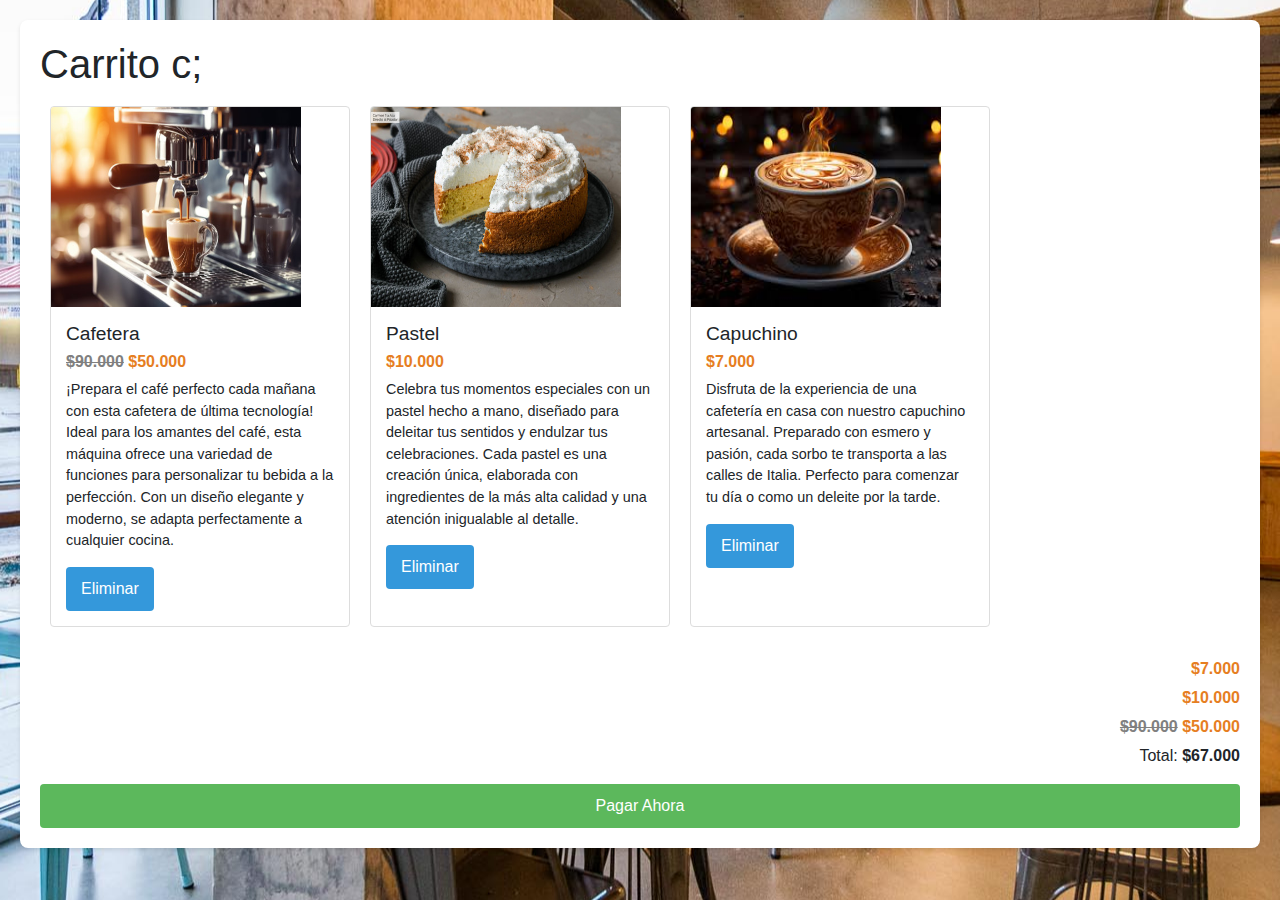
==== carrito.html @ d4e0e561 "fondo" ====
<!DOCTYPE html>
<html lang="es">
<head>
<meta charset="UTF-8">
<meta name="viewport" content="width=device-width, initial-scale=1.0">
<title>Carrito c;</title>
<link rel="stylesheet" href="css/styles.css">
</head>
<body>

<div class="carrito-contenedor">
  <h1>Carrito c;</h1>
  <div class="carrito-items">
    
<div class="producto-card">
    <img src="img/cafetera.jpg" alt="Nombre del Producto" class="producto-imagen">
    <div class="producto-info">
      <h3 class="producto-titulo">Cafetera</h3>
      <p class="producto-precio"><span class="precio-original">$90.000</span>
        $50.000
      </p>
      <p class="producto-descripcion">¡Prepara el café perfecto cada mañana con esta cafetera de última tecnología! Ideal para los amantes del café, esta máquina ofrece una variedad de funciones para personalizar tu bebida a la perfección. Con un diseño elegante y moderno, se adapta perfectamente a cualquier cocina.</p>
      <button class="boton-agregar">Eliminar</button>
    </div>
  </div>
  <div class="producto-card">
    <img src="img/pastel.jpg" alt="Nombre del Producto" class="producto-imagen">
    <div class="producto-info">
      <h3 class="producto-titulo">Pastel</h3>
      <p class="producto-precio">$10.000</p>
      <p class="producto-descripcion">Celebra tus momentos especiales con un pastel hecho a mano, diseñado para deleitar tus sentidos y endulzar tus celebraciones. Cada pastel es una creación única, elaborada con ingredientes de la más alta calidad y una atención inigualable al detalle.</p>
      <button class="boton-agregar">Eliminar</button>
    </div>
  </div>
  <div class="producto-card">
    <img src="img/capuchino.jpeg" alt="Nombre del Producto" class="producto-imagen">
    <div class="producto-info">
      <h3 class="producto-titulo">Capuchino</h3>
      <p class="producto-precio">$7.000</p>
      <p class="producto-descripcion">Disfruta de la experiencia de una cafetería en casa con nuestro capuchino artesanal. Preparado con esmero y pasión, cada sorbo te transporta a las calles de Italia. Perfecto para comenzar tu día o como un deleite por la tarde.</p>
      <button class="boton-agregar">Eliminar</button>
    </div>
  </div>
  
  </div>
  <div class="carrito-total">
    <p class="producto-precio">$7.000</p>
    <p class="producto-precio">$10.000</p>
    <p class="producto-precio"><span class="precio-original">$90.000</span>
        $50.000
      </p>
    <p>Total: <span class="total-precio">$67.000</span></p>
  </div>
  <button class="boton-pagar">Pagar Ahora</button>
</div>

<script src="carrito.js"></script>
</body>
</html>
---- css/styles.css ----
@charset "UTF-8";
:root {
  --bs-blue: #0d6efd;
  --bs-indigo: #6610f2;
  --bs-purple: #6f42c1;
  --bs-pink: #d63384;
  --bs-red: #dc3545;
  --bs-orange: #fd7e14;
  --bs-yellow: #ffc107;
  --bs-green: #198754;
  --bs-teal: #20c997;
  --bs-cyan: #0dcaf0;
  --bs-black: #000;
  --bs-white: #fff;
  --bs-gray: #6c757d;
  --bs-gray-dark: #343a40;
  --bs-gray-100: #f8f9fa;
  --bs-gray-200: #e9ecef;
  --bs-gray-300: #dee2e6;
  --bs-gray-400: #ced4da;
  --bs-gray-500: #adb5bd;
  --bs-gray-600: #6c757d;
  --bs-gray-700: #495057;
  --bs-gray-800: #343a40;
  --bs-gray-900: #212529;
  --bs-primary: #0d6efd;
  --bs-secondary: #6c757d;
  --bs-success: #198754;
  --bs-info: #0dcaf0;
  --bs-warning: #ffc107;
  --bs-danger: #dc3545;
  --bs-light: #f8f9fa;
  --bs-dark: #212529;
  --bs-primary-rgb: 13, 110, 253;
  --bs-secondary-rgb: 108, 117, 125;
  --bs-success-rgb: 25, 135, 84;
  --bs-info-rgb: 13, 202, 240;
  --bs-warning-rgb: 255, 193, 7;
  --bs-danger-rgb: 220, 53, 69;
  --bs-light-rgb: 248, 249, 250;
  --bs-dark-rgb: 33, 37, 41;
  --bs-white-rgb: 255, 255, 255;
  --bs-black-rgb: 0, 0, 0;
  --bs-body-color-rgb: 33, 37, 41;
  --bs-body-bg-rgb: 255, 255, 255;
  --bs-font-sans-serif: system-ui, -apple-system, "Segoe UI", Roboto, "Helvetica Neue", "Noto Sans", "Liberation Sans", Arial, sans-serif, "Apple Color Emoji", "Segoe UI Emoji", "Segoe UI Symbol", "Noto Color Emoji";
  --bs-font-monospace: SFMono-Regular, Menlo, Monaco, Consolas, "Liberation Mono", "Courier New", monospace;
  --bs-gradient: linear-gradient(180deg, rgba(255, 255, 255, 0.15), rgba(255, 255, 255, 0));
  --bs-body-font-family: var(--bs-font-sans-serif);
  --bs-body-font-size: 1rem;
  --bs-body-font-weight: 400;
  --bs-body-line-height: 1.5;
  --bs-body-color: #212529;
  --bs-body-bg: #fff;
  --bs-border-width: 1px;
  --bs-border-style: solid;
  --bs-border-color: #dee2e6;
  --bs-border-color-translucent: rgba(0, 0, 0, 0.175);
  --bs-border-radius: 0.375rem;
  --bs-border-radius-sm: 0.25rem;
  --bs-border-radius-lg: 0.5rem;
  --bs-border-radius-xl: 1rem;
  --bs-border-radius-2xl: 2rem;
  --bs-border-radius-pill: 50rem;
  --bs-link-color: #0d6efd;
  --bs-link-hover-color: #0a58ca;
  --bs-code-color: #d63384;
  --bs-highlight-bg: #fff3cd;
}

*,
*::before,
*::after {
  box-sizing: border-box;
}

@media (prefers-reduced-motion: no-preference) {
  :root {
    scroll-behavior: smooth;
  }
}

body {
  margin: 0;
  font-family: var(--bs-body-font-family);
  font-size: var(--bs-body-font-size);
  font-weight: var(--bs-body-font-weight);
  line-height: var(--bs-body-line-height);
  color: var(--bs-body-color);
  text-align: var(--bs-body-text-align);
  background-color: var(--bs-body-bg);
  -webkit-text-size-adjust: 100%;
  -webkit-tap-highlight-color: rgba(0, 0, 0, 0);
}

hr {
  margin: 1rem 0;
  color: inherit;
  border: 0;
  border-top: 1px solid;
  opacity: 0.25;
}

h6, .h6, h5, .h5, h4, .h4, h3, .h3, h2, .h2, h1, .h1 {
  margin-top: 0;
  margin-bottom: 0.5rem;
  font-weight: 500;
  line-height: 1.2;
}

h1, .h1 {
  font-size: calc(1.375rem + 1.5vw);
}
@media (min-width: 1200px) {
  h1, .h1 {
    font-size: 2.5rem;
  }
}

h2, .h2 {
  font-size: calc(1.325rem + 0.9vw);
}
@media (min-width: 1200px) {
  h2, .h2 {
    font-size: 2rem;
  }
}

h3, .h3 {
  font-size: calc(1.3rem + 0.6vw);
}
@media (min-width: 1200px) {
  h3, .h3 {
    font-size: 1.75rem;
  }
}

h4, .h4 {
  font-size: calc(1.275rem + 0.3vw);
}
@media (min-width: 1200px) {
  h4, .h4 {
    font-size: 1.5rem;
  }
}

h5, .h5 {
  font-size: 1.25rem;
}

h6, .h6 {
  font-size: 1rem;
}

p {
  margin-top: 0;
  margin-bottom: 1rem;
}

abbr[title] {
  -webkit-text-decoration: underline dotted;
          text-decoration: underline dotted;
  cursor: help;
  -webkit-text-decoration-skip-ink: none;
          text-decoration-skip-ink: none;
}

address {
  margin-bottom: 1rem;
  font-style: normal;
  line-height: inherit;
}

ol,
ul {
  padding-left: 2rem;
}

ol,
ul,
dl {
  margin-top: 0;
  margin-bottom: 1rem;
}

ol ol,
ul ul,
ol ul,
ul ol {
  margin-bottom: 0;
}

dt {
  font-weight: 700;
}

dd {
  margin-bottom: 0.5rem;
  margin-left: 0;
}

blockquote {
  margin: 0 0 1rem;
}

b,
strong {
  font-weight: bolder;
}

small, .small {
  font-size: 0.875em;
}

mark, .mark {
  padding: 0.1875em;
  background-color: var(--bs-highlight-bg);
}

sub,
sup {
  position: relative;
  font-size: 0.75em;
  line-height: 0;
  vertical-align: baseline;
}

sub {
  bottom: -0.25em;
}

sup {
  top: -0.5em;
}

a {
  color: var(--bs-link-color);
  text-decoration: underline;
}
a:hover {
  color: var(--bs-link-hover-color);
}

a:not([href]):not([class]), a:not([href]):not([class]):hover {
  color: inherit;
  text-decoration: none;
}

pre,
code,
kbd,
samp {
  font-family: var(--bs-font-monospace);
  font-size: 1em;
}

pre {
  display: block;
  margin-top: 0;
  margin-bottom: 1rem;
  overflow: auto;
  font-size: 0.875em;
}
pre code {
  font-size: inherit;
  color: inherit;
  word-break: normal;
}

code {
  font-size: 0.875em;
  color: var(--bs-code-color);
  word-wrap: break-word;
}
a > code {
  color: inherit;
}

kbd {
  padding: 0.1875rem 0.375rem;
  font-size: 0.875em;
  color: var(--bs-body-bg);
  background-color: var(--bs-body-color);
  border-radius: 0.25rem;
}
kbd kbd {
  padding: 0;
  font-size: 1em;
}

figure {
  margin: 0 0 1rem;
}

img,
svg {
  vertical-align: middle;
}

table {
  caption-side: bottom;
  border-collapse: collapse;
}

caption {
  padding-top: 0.5rem;
  padding-bottom: 0.5rem;
  color: #6c757d;
  text-align: left;
}

th {
  text-align: inherit;
  text-align: -webkit-match-parent;
}

thead,
tbody,
tfoot,
tr,
td,
th {
  border-color: inherit;
  border-style: solid;
  border-width: 0;
}

label {
  display: inline-block;
}

button {
  border-radius: 0;
}

button:focus:not(:focus-visible) {
  outline: 0;
}

input,
button,
select,
optgroup,
textarea {
  margin: 0;
  font-family: inherit;
  font-size: inherit;
  line-height: inherit;
}

button,
select {
  text-transform: none;
}

[role=button] {
  cursor: pointer;
}

select {
  word-wrap: normal;
}
select:disabled {
  opacity: 1;
}

[list]:not([type=date]):not([type=datetime-local]):not([type=month]):not([type=week]):not([type=time])::-webkit-calendar-picker-indicator {
  display: none !important;
}

button,
[type=button],
[type=reset],
[type=submit] {
  -webkit-appearance: button;
}
button:not(:disabled),
[type=button]:not(:disabled),
[type=reset]:not(:disabled),
[type=submit]:not(:disabled) {
  cursor: pointer;
}

::-moz-focus-inner {
  padding: 0;
  border-style: none;
}

textarea {
  resize: vertical;
}

fieldset {
  min-width: 0;
  padding: 0;
  margin: 0;
  border: 0;
}

legend {
  float: left;
  width: 100%;
  padding: 0;
  margin-bottom: 0.5rem;
  font-size: calc(1.275rem + 0.3vw);
  line-height: inherit;
}
@media (min-width: 1200px) {
  legend {
    font-size: 1.5rem;
  }
}
legend + * {
  clear: left;
}

::-webkit-datetime-edit-fields-wrapper,
::-webkit-datetime-edit-text,
::-webkit-datetime-edit-minute,
::-webkit-datetime-edit-hour-field,
::-webkit-datetime-edit-day-field,
::-webkit-datetime-edit-month-field,
::-webkit-datetime-edit-year-field {
  padding: 0;
}

::-webkit-inner-spin-button {
  height: auto;
}

[type=search] {
  outline-offset: -2px;
  -webkit-appearance: textfield;
}

/* rtl:raw:
[type="tel"],
[type="url"],
[type="email"],
[type="number"] {
  direction: ltr;
}
*/
::-webkit-search-decoration {
  -webkit-appearance: none;
}

::-webkit-color-swatch-wrapper {
  padding: 0;
}

::file-selector-button {
  font: inherit;
  -webkit-appearance: button;
}

output {
  display: inline-block;
}

iframe {
  border: 0;
}

summary {
  display: list-item;
  cursor: pointer;
}

progress {
  vertical-align: baseline;
}

[hidden] {
  display: none !important;
}

.lead {
  font-size: 1.25rem;
  font-weight: 300;
}

.display-1 {
  font-size: calc(1.625rem + 4.5vw);
  font-weight: 300;
  line-height: 1.2;
}
@media (min-width: 1200px) {
  .display-1 {
    font-size: 5rem;
  }
}

.display-2 {
  font-size: calc(1.575rem + 3.9vw);
  font-weight: 300;
  line-height: 1.2;
}
@media (min-width: 1200px) {
  .display-2 {
    font-size: 4.5rem;
  }
}

.display-3 {
  font-size: calc(1.525rem + 3.3vw);
  font-weight: 300;
  line-height: 1.2;
}
@media (min-width: 1200px) {
  .display-3 {
    font-size: 4rem;
  }
}

.display-4 {
  font-size: calc(1.475rem + 2.7vw);
  font-weight: 300;
  line-height: 1.2;
}
@media (min-width: 1200px) {
  .display-4 {
    font-size: 3.5rem;
  }
}

.display-5 {
  font-size: calc(1.425rem + 2.1vw);
  font-weight: 300;
  line-height: 1.2;
}
@media (min-width: 1200px) {
  .display-5 {
    font-size: 3rem;
  }
}

.display-6 {
  font-size: calc(1.375rem + 1.5vw);
  font-weight: 300;
  line-height: 1.2;
}
@media (min-width: 1200px) {
  .display-6 {
    font-size: 2.5rem;
  }
}

.list-unstyled {
  padding-left: 0;
  list-style: none;
}

.list-inline {
  padding-left: 0;
  list-style: none;
}

.list-inline-item {
  display: inline-block;
}
.list-inline-item:not(:last-child) {
  margin-right: 0.5rem;
}

.initialism {
  font-size: 0.875em;
  text-transform: uppercase;
}

.blockquote {
  margin-bottom: 1rem;
  font-size: 1.25rem;
}
.blockquote > :last-child {
  margin-bottom: 0;
}

.blockquote-footer {
  margin-top: -1rem;
  margin-bottom: 1rem;
  font-size: 0.875em;
  color: #6c757d;
}
.blockquote-footer::before {
  content: "— ";
}

.img-fluid {
  max-width: 100%;
  height: auto;
}

.img-thumbnail {
  padding: 0.25rem;
  background-color: #fff;
  border: 1px solid var(--bs-border-color);
  border-radius: 0.375rem;
  max-width: 100%;
  height: auto;
}

.figure {
  display: inline-block;
}

.figure-img {
  margin-bottom: 0.5rem;
  line-height: 1;
}

.figure-caption {
  font-size: 0.875em;
  color: #6c757d;
}

.container,
.container-fluid,
.container-xxl,
.container-xl,
.container-lg,
.container-md,
.container-sm {
  --bs-gutter-x: 1.5rem;
  --bs-gutter-y: 0;
  width: 100%;
  padding-right: calc(var(--bs-gutter-x) * 0.5);
  padding-left: calc(var(--bs-gutter-x) * 0.5);
  margin-right: auto;
  margin-left: auto;
}

@media (min-width: 576px) {
  .container-sm, .container {
    max-width: 540px;
  }
}
@media (min-width: 768px) {
  .container-md, .container-sm, .container {
    max-width: 720px;
  }
}
@media (min-width: 992px) {
  .container-lg, .container-md, .container-sm, .container {
    max-width: 960px;
  }
}
@media (min-width: 1200px) {
  .container-xl, .container-lg, .container-md, .container-sm, .container {
    max-width: 1140px;
  }
}
@media (min-width: 1400px) {
  .container-xxl, .container-xl, .container-lg, .container-md, .container-sm, .container {
    max-width: 1320px;
  }
}
.row {
  --bs-gutter-x: 1.5rem;
  --bs-gutter-y: 0;
  display: flex;
  flex-wrap: wrap;
  margin-top: calc(-1 * var(--bs-gutter-y));
  margin-right: calc(-0.5 * var(--bs-gutter-x));
  margin-left: calc(-0.5 * var(--bs-gutter-x));
}
.row > * {
  flex-shrink: 0;
  width: 100%;
  max-width: 100%;
  padding-right: calc(var(--bs-gutter-x) * 0.5);
  padding-left: calc(var(--bs-gutter-x) * 0.5);
  margin-top: var(--bs-gutter-y);
}

.col {
  flex: 1 0 0%;
}

.row-cols-auto > * {
  flex: 0 0 auto;
  width: auto;
}

.row-cols-1 > * {
  flex: 0 0 auto;
  width: 100%;
}

.row-cols-2 > * {
  flex: 0 0 auto;
  width: 50%;
}

.row-cols-3 > * {
  flex: 0 0 auto;
  width: 33.3333333333%;
}

.row-cols-4 > * {
  flex: 0 0 auto;
  width: 25%;
}

.row-cols-5 > * {
  flex: 0 0 auto;
  width: 20%;
}

.row-cols-6 > * {
  flex: 0 0 auto;
  width: 16.6666666667%;
}

.col-auto {
  flex: 0 0 auto;
  width: auto;
}

.col-1 {
  flex: 0 0 auto;
  width: 8.33333333%;
}

.col-2 {
  flex: 0 0 auto;
  width: 16.66666667%;
}

.col-3 {
  flex: 0 0 auto;
  width: 25%;
}

.col-4 {
  flex: 0 0 auto;
  width: 33.33333333%;
}

.col-5 {
  flex: 0 0 auto;
  width: 41.66666667%;
}

.col-6 {
  flex: 0 0 auto;
  width: 50%;
}

.col-7 {
  flex: 0 0 auto;
  width: 58.33333333%;
}

.col-8 {
  flex: 0 0 auto;
  width: 66.66666667%;
}

.col-9 {
  flex: 0 0 auto;
  width: 75%;
}

.col-10 {
  flex: 0 0 auto;
  width: 83.33333333%;
}

.col-11 {
  flex: 0 0 auto;
  width: 91.66666667%;
}

.col-12 {
  flex: 0 0 auto;
  width: 100%;
}

.offset-1 {
  margin-left: 8.33333333%;
}

.offset-2 {
  margin-left: 16.66666667%;
}

.offset-3 {
  margin-left: 25%;
}

.offset-4 {
  margin-left: 33.33333333%;
}

.offset-5 {
  margin-left: 41.66666667%;
}

.offset-6 {
  margin-left: 50%;
}

.offset-7 {
  margin-left: 58.33333333%;
}

.offset-8 {
  margin-left: 66.66666667%;
}

.offset-9 {
  margin-left: 75%;
}

.offset-10 {
  margin-left: 83.33333333%;
}

.offset-11 {
  margin-left: 91.66666667%;
}

.g-0,
.gx-0 {
  --bs-gutter-x: 0;
}

.g-0,
.gy-0 {
  --bs-gutter-y: 0;
}

.g-1,
.gx-1 {
  --bs-gutter-x: 0.25rem;
}

.g-1,
.gy-1 {
  --bs-gutter-y: 0.25rem;
}

.g-2,
.gx-2 {
  --bs-gutter-x: 0.5rem;
}

.g-2,
.gy-2 {
  --bs-gutter-y: 0.5rem;
}

.g-3,
.gx-3 {
  --bs-gutter-x: 1rem;
}

.g-3,
.gy-3 {
  --bs-gutter-y: 1rem;
}

.g-4,
.gx-4 {
  --bs-gutter-x: 1.5rem;
}

.g-4,
.gy-4 {
  --bs-gutter-y: 1.5rem;
}

.g-5,
.gx-5 {
  --bs-gutter-x: 3rem;
}

.g-5,
.gy-5 {
  --bs-gutter-y: 3rem;
}

@media (min-width: 576px) {
  .col-sm {
    flex: 1 0 0%;
  }
  .row-cols-sm-auto > * {
    flex: 0 0 auto;
    width: auto;
  }
  .row-cols-sm-1 > * {
    flex: 0 0 auto;
    width: 100%;
  }
  .row-cols-sm-2 > * {
    flex: 0 0 auto;
    width: 50%;
  }
  .row-cols-sm-3 > * {
    flex: 0 0 auto;
    width: 33.3333333333%;
  }
  .row-cols-sm-4 > * {
    flex: 0 0 auto;
    width: 25%;
  }
  .row-cols-sm-5 > * {
    flex: 0 0 auto;
    width: 20%;
  }
  .row-cols-sm-6 > * {
    flex: 0 0 auto;
    width: 16.6666666667%;
  }
  .col-sm-auto {
    flex: 0 0 auto;
    width: auto;
  }
  .col-sm-1 {
    flex: 0 0 auto;
    width: 8.33333333%;
  }
  .col-sm-2 {
    flex: 0 0 auto;
    width: 16.66666667%;
  }
  .col-sm-3 {
    flex: 0 0 auto;
    width: 25%;
  }
  .col-sm-4 {
    flex: 0 0 auto;
    width: 33.33333333%;
  }
  .col-sm-5 {
    flex: 0 0 auto;
    width: 41.66666667%;
  }
  .col-sm-6 {
    flex: 0 0 auto;
    width: 50%;
  }
  .col-sm-7 {
    flex: 0 0 auto;
    width: 58.33333333%;
  }
  .col-sm-8 {
    flex: 0 0 auto;
    width: 66.66666667%;
  }
  .col-sm-9 {
    flex: 0 0 auto;
    width: 75%;
  }
  .col-sm-10 {
    flex: 0 0 auto;
    width: 83.33333333%;
  }
  .col-sm-11 {
    flex: 0 0 auto;
    width: 91.66666667%;
  }
  .col-sm-12 {
    flex: 0 0 auto;
    width: 100%;
  }
  .offset-sm-0 {
    margin-left: 0;
  }
  .offset-sm-1 {
    margin-left: 8.33333333%;
  }
  .offset-sm-2 {
    margin-left: 16.66666667%;
  }
  .offset-sm-3 {
    margin-left: 25%;
  }
  .offset-sm-4 {
    margin-left: 33.33333333%;
  }
  .offset-sm-5 {
    margin-left: 41.66666667%;
  }
  .offset-sm-6 {
    margin-left: 50%;
  }
  .offset-sm-7 {
    margin-left: 58.33333333%;
  }
  .offset-sm-8 {
    margin-left: 66.66666667%;
  }
  .offset-sm-9 {
    margin-left: 75%;
  }
  .offset-sm-10 {
    margin-left: 83.33333333%;
  }
  .offset-sm-11 {
    margin-left: 91.66666667%;
  }
  .g-sm-0,
  .gx-sm-0 {
    --bs-gutter-x: 0;
  }
  .g-sm-0,
  .gy-sm-0 {
    --bs-gutter-y: 0;
  }
  .g-sm-1,
  .gx-sm-1 {
    --bs-gutter-x: 0.25rem;
  }
  .g-sm-1,
  .gy-sm-1 {
    --bs-gutter-y: 0.25rem;
  }
  .g-sm-2,
  .gx-sm-2 {
    --bs-gutter-x: 0.5rem;
  }
  .g-sm-2,
  .gy-sm-2 {
    --bs-gutter-y: 0.5rem;
  }
  .g-sm-3,
  .gx-sm-3 {
    --bs-gutter-x: 1rem;
  }
  .g-sm-3,
  .gy-sm-3 {
    --bs-gutter-y: 1rem;
  }
  .g-sm-4,
  .gx-sm-4 {
    --bs-gutter-x: 1.5rem;
  }
  .g-sm-4,
  .gy-sm-4 {
    --bs-gutter-y: 1.5rem;
  }
  .g-sm-5,
  .gx-sm-5 {
    --bs-gutter-x: 3rem;
  }
  .g-sm-5,
  .gy-sm-5 {
    --bs-gutter-y: 3rem;
  }
}
@media (min-width: 768px) {
  .col-md {
    flex: 1 0 0%;
  }
  .row-cols-md-auto > * {
    flex: 0 0 auto;
    width: auto;
  }
  .row-cols-md-1 > * {
    flex: 0 0 auto;
    width: 100%;
  }
  .row-cols-md-2 > * {
    flex: 0 0 auto;
    width: 50%;
  }
  .row-cols-md-3 > * {
    flex: 0 0 auto;
    width: 33.3333333333%;
  }
  .row-cols-md-4 > * {
    flex: 0 0 auto;
    width: 25%;
  }
  .row-cols-md-5 > * {
    flex: 0 0 auto;
    width: 20%;
  }
  .row-cols-md-6 > * {
    flex: 0 0 auto;
    width: 16.6666666667%;
  }
  .col-md-auto {
    flex: 0 0 auto;
    width: auto;
  }
  .col-md-1 {
    flex: 0 0 auto;
    width: 8.33333333%;
  }
  .col-md-2 {
    flex: 0 0 auto;
    width: 16.66666667%;
  }
  .col-md-3 {
    flex: 0 0 auto;
    width: 25%;
  }
  .col-md-4 {
    flex: 0 0 auto;
    width: 33.33333333%;
  }
  .col-md-5 {
    flex: 0 0 auto;
    width: 41.66666667%;
  }
  .col-md-6 {
    flex: 0 0 auto;
    width: 50%;
  }
  .col-md-7 {
    flex: 0 0 auto;
    width: 58.33333333%;
  }
  .col-md-8 {
    flex: 0 0 auto;
    width: 66.66666667%;
  }
  .col-md-9 {
    flex: 0 0 auto;
    width: 75%;
  }
  .col-md-10 {
    flex: 0 0 auto;
    width: 83.33333333%;
  }
  .col-md-11 {
    flex: 0 0 auto;
    width: 91.66666667%;
  }
  .col-md-12 {
    flex: 0 0 auto;
    width: 100%;
  }
  .offset-md-0 {
    margin-left: 0;
  }
  .offset-md-1 {
    margin-left: 8.33333333%;
  }
  .offset-md-2 {
    margin-left: 16.66666667%;
  }
  .offset-md-3 {
    margin-left: 25%;
  }
  .offset-md-4 {
    margin-left: 33.33333333%;
  }
  .offset-md-5 {
    margin-left: 41.66666667%;
  }
  .offset-md-6 {
    margin-left: 50%;
  }
  .offset-md-7 {
    margin-left: 58.33333333%;
  }
  .offset-md-8 {
    margin-left: 66.66666667%;
  }
  .offset-md-9 {
    margin-left: 75%;
  }
  .offset-md-10 {
    margin-left: 83.33333333%;
  }
  .offset-md-11 {
    margin-left: 91.66666667%;
  }
  .g-md-0,
  .gx-md-0 {
    --bs-gutter-x: 0;
  }
  .g-md-0,
  .gy-md-0 {
    --bs-gutter-y: 0;
  }
  .g-md-1,
  .gx-md-1 {
    --bs-gutter-x: 0.25rem;
  }
  .g-md-1,
  .gy-md-1 {
    --bs-gutter-y: 0.25rem;
  }
  .g-md-2,
  .gx-md-2 {
    --bs-gutter-x: 0.5rem;
  }
  .g-md-2,
  .gy-md-2 {
    --bs-gutter-y: 0.5rem;
  }
  .g-md-3,
  .gx-md-3 {
    --bs-gutter-x: 1rem;
  }
  .g-md-3,
  .gy-md-3 {
    --bs-gutter-y: 1rem;
  }
  .g-md-4,
  .gx-md-4 {
    --bs-gutter-x: 1.5rem;
  }
  .g-md-4,
  .gy-md-4 {
    --bs-gutter-y: 1.5rem;
  }
  .g-md-5,
  .gx-md-5 {
    --bs-gutter-x: 3rem;
  }
  .g-md-5,
  .gy-md-5 {
    --bs-gutter-y: 3rem;
  }
}
@media (min-width: 992px) {
  .col-lg {
    flex: 1 0 0%;
  }
  .row-cols-lg-auto > * {
    flex: 0 0 auto;
    width: auto;
  }
  .row-cols-lg-1 > * {
    flex: 0 0 auto;
    width: 100%;
  }
  .row-cols-lg-2 > * {
    flex: 0 0 auto;
    width: 50%;
  }
  .row-cols-lg-3 > * {
    flex: 0 0 auto;
    width: 33.3333333333%;
  }
  .row-cols-lg-4 > * {
    flex: 0 0 auto;
    width: 25%;
  }
  .row-cols-lg-5 > * {
    flex: 0 0 auto;
    width: 20%;
  }
  .row-cols-lg-6 > * {
    flex: 0 0 auto;
    width: 16.6666666667%;
  }
  .col-lg-auto {
    flex: 0 0 auto;
    width: auto;
  }
  .col-lg-1 {
    flex: 0 0 auto;
    width: 8.33333333%;
  }
  .col-lg-2 {
    flex: 0 0 auto;
    width: 16.66666667%;
  }
  .col-lg-3 {
    flex: 0 0 auto;
    width: 25%;
  }
  .col-lg-4 {
    flex: 0 0 auto;
    width: 33.33333333%;
  }
  .col-lg-5 {
    flex: 0 0 auto;
    width: 41.66666667%;
  }
  .col-lg-6 {
    flex: 0 0 auto;
    width: 50%;
  }
  .col-lg-7 {
    flex: 0 0 auto;
    width: 58.33333333%;
  }
  .col-lg-8 {
    flex: 0 0 auto;
    width: 66.66666667%;
  }
  .col-lg-9 {
    flex: 0 0 auto;
    width: 75%;
  }
  .col-lg-10 {
    flex: 0 0 auto;
    width: 83.33333333%;
  }
  .col-lg-11 {
    flex: 0 0 auto;
    width: 91.66666667%;
  }
  .col-lg-12 {
    flex: 0 0 auto;
    width: 100%;
  }
  .offset-lg-0 {
    margin-left: 0;
  }
  .offset-lg-1 {
    margin-left: 8.33333333%;
  }
  .offset-lg-2 {
    margin-left: 16.66666667%;
  }
  .offset-lg-3 {
    margin-left: 25%;
  }
  .offset-lg-4 {
    margin-left: 33.33333333%;
  }
  .offset-lg-5 {
    margin-left: 41.66666667%;
  }
  .offset-lg-6 {
    margin-left: 50%;
  }
  .offset-lg-7 {
    margin-left: 58.33333333%;
  }
  .offset-lg-8 {
    margin-left: 66.66666667%;
  }
  .offset-lg-9 {
    margin-left: 75%;
  }
  .offset-lg-10 {
    margin-left: 83.33333333%;
  }
  .offset-lg-11 {
    margin-left: 91.66666667%;
  }
  .g-lg-0,
  .gx-lg-0 {
    --bs-gutter-x: 0;
  }
  .g-lg-0,
  .gy-lg-0 {
    --bs-gutter-y: 0;
  }
  .g-lg-1,
  .gx-lg-1 {
    --bs-gutter-x: 0.25rem;
  }
  .g-lg-1,
  .gy-lg-1 {
    --bs-gutter-y: 0.25rem;
  }
  .g-lg-2,
  .gx-lg-2 {
    --bs-gutter-x: 0.5rem;
  }
  .g-lg-2,
  .gy-lg-2 {
    --bs-gutter-y: 0.5rem;
  }
  .g-lg-3,
  .gx-lg-3 {
    --bs-gutter-x: 1rem;
  }
  .g-lg-3,
  .gy-lg-3 {
    --bs-gutter-y: 1rem;
  }
  .g-lg-4,
  .gx-lg-4 {
    --bs-gutter-x: 1.5rem;
  }
  .g-lg-4,
  .gy-lg-4 {
    --bs-gutter-y: 1.5rem;
  }
  .g-lg-5,
  .gx-lg-5 {
    --bs-gutter-x: 3rem;
  }
  .g-lg-5,
  .gy-lg-5 {
    --bs-gutter-y: 3rem;
  }
}
@media (min-width: 1200px) {
  .col-xl {
    flex: 1 0 0%;
  }
  .row-cols-xl-auto > * {
    flex: 0 0 auto;
    width: auto;
  }
  .row-cols-xl-1 > * {
    flex: 0 0 auto;
    width: 100%;
  }
  .row-cols-xl-2 > * {
    flex: 0 0 auto;
    width: 50%;
  }
  .row-cols-xl-3 > * {
    flex: 0 0 auto;
    width: 33.3333333333%;
  }
  .row-cols-xl-4 > * {
    flex: 0 0 auto;
    width: 25%;
  }
  .row-cols-xl-5 > * {
    flex: 0 0 auto;
    width: 20%;
  }
  .row-cols-xl-6 > * {
    flex: 0 0 auto;
    width: 16.6666666667%;
  }
  .col-xl-auto {
    flex: 0 0 auto;
    width: auto;
  }
  .col-xl-1 {
    flex: 0 0 auto;
    width: 8.33333333%;
  }
  .col-xl-2 {
    flex: 0 0 auto;
    width: 16.66666667%;
  }
  .col-xl-3 {
    flex: 0 0 auto;
    width: 25%;
  }
  .col-xl-4 {
    flex: 0 0 auto;
    width: 33.33333333%;
  }
  .col-xl-5 {
    flex: 0 0 auto;
    width: 41.66666667%;
  }
  .col-xl-6 {
    flex: 0 0 auto;
    width: 50%;
  }
  .col-xl-7 {
    flex: 0 0 auto;
    width: 58.33333333%;
  }
  .col-xl-8 {
    flex: 0 0 auto;
    width: 66.66666667%;
  }
  .col-xl-9 {
    flex: 0 0 auto;
    width: 75%;
  }
  .col-xl-10 {
    flex: 0 0 auto;
    width: 83.33333333%;
  }
  .col-xl-11 {
    flex: 0 0 auto;
    width: 91.66666667%;
  }
  .col-xl-12 {
    flex: 0 0 auto;
    width: 100%;
  }
  .offset-xl-0 {
    margin-left: 0;
  }
  .offset-xl-1 {
    margin-left: 8.33333333%;
  }
  .offset-xl-2 {
    margin-left: 16.66666667%;
  }
  .offset-xl-3 {
    margin-left: 25%;
  }
  .offset-xl-4 {
    margin-left: 33.33333333%;
  }
  .offset-xl-5 {
    margin-left: 41.66666667%;
  }
  .offset-xl-6 {
    margin-left: 50%;
  }
  .offset-xl-7 {
    margin-left: 58.33333333%;
  }
  .offset-xl-8 {
    margin-left: 66.66666667%;
  }
  .offset-xl-9 {
    margin-left: 75%;
  }
  .offset-xl-10 {
    margin-left: 83.33333333%;
  }
  .offset-xl-11 {
    margin-left: 91.66666667%;
  }
  .g-xl-0,
  .gx-xl-0 {
    --bs-gutter-x: 0;
  }
  .g-xl-0,
  .gy-xl-0 {
    --bs-gutter-y: 0;
  }
  .g-xl-1,
  .gx-xl-1 {
    --bs-gutter-x: 0.25rem;
  }
  .g-xl-1,
  .gy-xl-1 {
    --bs-gutter-y: 0.25rem;
  }
  .g-xl-2,
  .gx-xl-2 {
    --bs-gutter-x: 0.5rem;
  }
  .g-xl-2,
  .gy-xl-2 {
    --bs-gutter-y: 0.5rem;
  }
  .g-xl-3,
  .gx-xl-3 {
    --bs-gutter-x: 1rem;
  }
  .g-xl-3,
  .gy-xl-3 {
    --bs-gutter-y: 1rem;
  }
  .g-xl-4,
  .gx-xl-4 {
    --bs-gutter-x: 1.5rem;
  }
  .g-xl-4,
  .gy-xl-4 {
    --bs-gutter-y: 1.5rem;
  }
  .g-xl-5,
  .gx-xl-5 {
    --bs-gutter-x: 3rem;
  }
  .g-xl-5,
  .gy-xl-5 {
    --bs-gutter-y: 3rem;
  }
}
@media (min-width: 1400px) {
  .col-xxl {
    flex: 1 0 0%;
  }
  .row-cols-xxl-auto > * {
    flex: 0 0 auto;
    width: auto;
  }
  .row-cols-xxl-1 > * {
    flex: 0 0 auto;
    width: 100%;
  }
  .row-cols-xxl-2 > * {
    flex: 0 0 auto;
    width: 50%;
  }
  .row-cols-xxl-3 > * {
    flex: 0 0 auto;
    width: 33.3333333333%;
  }
  .row-cols-xxl-4 > * {
    flex: 0 0 auto;
    width: 25%;
  }
  .row-cols-xxl-5 > * {
    flex: 0 0 auto;
    width: 20%;
  }
  .row-cols-xxl-6 > * {
    flex: 0 0 auto;
    width: 16.6666666667%;
  }
  .col-xxl-auto {
    flex: 0 0 auto;
    width: auto;
  }
  .col-xxl-1 {
    flex: 0 0 auto;
    width: 8.33333333%;
  }
  .col-xxl-2 {
    flex: 0 0 auto;
    width: 16.66666667%;
  }
  .col-xxl-3 {
    flex: 0 0 auto;
    width: 25%;
  }
  .col-xxl-4 {
    flex: 0 0 auto;
    width: 33.33333333%;
  }
  .col-xxl-5 {
    flex: 0 0 auto;
    width: 41.66666667%;
  }
  .col-xxl-6 {
    flex: 0 0 auto;
    width: 50%;
  }
  .col-xxl-7 {
    flex: 0 0 auto;
    width: 58.33333333%;
  }
  .col-xxl-8 {
    flex: 0 0 auto;
    width: 66.66666667%;
  }
  .col-xxl-9 {
    flex: 0 0 auto;
    width: 75%;
  }
  .col-xxl-10 {
    flex: 0 0 auto;
    width: 83.33333333%;
  }
  .col-xxl-11 {
    flex: 0 0 auto;
    width: 91.66666667%;
  }
  .col-xxl-12 {
    flex: 0 0 auto;
    width: 100%;
  }
  .offset-xxl-0 {
    margin-left: 0;
  }
  .offset-xxl-1 {
    margin-left: 8.33333333%;
  }
  .offset-xxl-2 {
    margin-left: 16.66666667%;
  }
  .offset-xxl-3 {
    margin-left: 25%;
  }
  .offset-xxl-4 {
    margin-left: 33.33333333%;
  }
  .offset-xxl-5 {
    margin-left: 41.66666667%;
  }
  .offset-xxl-6 {
    margin-left: 50%;
  }
  .offset-xxl-7 {
    margin-left: 58.33333333%;
  }
  .offset-xxl-8 {
    margin-left: 66.66666667%;
  }
  .offset-xxl-9 {
    margin-left: 75%;
  }
  .offset-xxl-10 {
    margin-left: 83.33333333%;
  }
  .offset-xxl-11 {
    margin-left: 91.66666667%;
  }
  .g-xxl-0,
  .gx-xxl-0 {
    --bs-gutter-x: 0;
  }
  .g-xxl-0,
  .gy-xxl-0 {
    --bs-gutter-y: 0;
  }
  .g-xxl-1,
  .gx-xxl-1 {
    --bs-gutter-x: 0.25rem;
  }
  .g-xxl-1,
  .gy-xxl-1 {
    --bs-gutter-y: 0.25rem;
  }
  .g-xxl-2,
  .gx-xxl-2 {
    --bs-gutter-x: 0.5rem;
  }
  .g-xxl-2,
  .gy-xxl-2 {
    --bs-gutter-y: 0.5rem;
  }
  .g-xxl-3,
  .gx-xxl-3 {
    --bs-gutter-x: 1rem;
  }
  .g-xxl-3,
  .gy-xxl-3 {
    --bs-gutter-y: 1rem;
  }
  .g-xxl-4,
  .gx-xxl-4 {
    --bs-gutter-x: 1.5rem;
  }
  .g-xxl-4,
  .gy-xxl-4 {
    --bs-gutter-y: 1.5rem;
  }
  .g-xxl-5,
  .gx-xxl-5 {
    --bs-gutter-x: 3rem;
  }
  .g-xxl-5,
  .gy-xxl-5 {
    --bs-gutter-y: 3rem;
  }
}
.table {
  --bs-table-color: var(--bs-body-color);
  --bs-table-bg: transparent;
  --bs-table-border-color: var(--bs-border-color);
  --bs-table-accent-bg: transparent;
  --bs-table-striped-color: var(--bs-body-color);
  --bs-table-striped-bg: rgba(0, 0, 0, 0.05);
  --bs-table-active-color: var(--bs-body-color);
  --bs-table-active-bg: rgba(0, 0, 0, 0.1);
  --bs-table-hover-color: var(--bs-body-color);
  --bs-table-hover-bg: rgba(0, 0, 0, 0.075);
  width: 100%;
  margin-bottom: 1rem;
  color: var(--bs-table-color);
  vertical-align: top;
  border-color: var(--bs-table-border-color);
}
.table > :not(caption) > * > * {
  padding: 0.5rem 0.5rem;
  background-color: var(--bs-table-bg);
  border-bottom-width: 1px;
  box-shadow: inset 0 0 0 9999px var(--bs-table-accent-bg);
}
.table > tbody {
  vertical-align: inherit;
}
.table > thead {
  vertical-align: bottom;
}

.table-group-divider {
  border-top: 2px solid currentcolor;
}

.caption-top {
  caption-side: top;
}

.table-sm > :not(caption) > * > * {
  padding: 0.25rem 0.25rem;
}

.table-bordered > :not(caption) > * {
  border-width: 1px 0;
}
.table-bordered > :not(caption) > * > * {
  border-width: 0 1px;
}

.table-borderless > :not(caption) > * > * {
  border-bottom-width: 0;
}
.table-borderless > :not(:first-child) {
  border-top-width: 0;
}

.table-striped > tbody > tr:nth-of-type(odd) > * {
  --bs-table-accent-bg: var(--bs-table-striped-bg);
  color: var(--bs-table-striped-color);
}

.table-striped-columns > :not(caption) > tr > :nth-child(even) {
  --bs-table-accent-bg: var(--bs-table-striped-bg);
  color: var(--bs-table-striped-color);
}

.table-active {
  --bs-table-accent-bg: var(--bs-table-active-bg);
  color: var(--bs-table-active-color);
}

.table-hover > tbody > tr:hover > * {
  --bs-table-accent-bg: var(--bs-table-hover-bg);
  color: var(--bs-table-hover-color);
}

.table-primary {
  --bs-table-color: #000;
  --bs-table-bg: #cfe2ff;
  --bs-table-border-color: #bacbe6;
  --bs-table-striped-bg: #c5d7f2;
  --bs-table-striped-color: #000;
  --bs-table-active-bg: #bacbe6;
  --bs-table-active-color: #000;
  --bs-table-hover-bg: #bfd1ec;
  --bs-table-hover-color: #000;
  color: var(--bs-table-color);
  border-color: var(--bs-table-border-color);
}

.table-secondary {
  --bs-table-color: #000;
  --bs-table-bg: #e2e3e5;
  --bs-table-border-color: #cbccce;
  --bs-table-striped-bg: #d7d8da;
  --bs-table-striped-color: #000;
  --bs-table-active-bg: #cbccce;
  --bs-table-active-color: #000;
  --bs-table-hover-bg: #d1d2d4;
  --bs-table-hover-color: #000;
  color: var(--bs-table-color);
  border-color: var(--bs-table-border-color);
}

.table-success {
  --bs-table-color: #000;
  --bs-table-bg: #d1e7dd;
  --bs-table-border-color: #bcd0c7;
  --bs-table-striped-bg: #c7dbd2;
  --bs-table-striped-color: #000;
  --bs-table-active-bg: #bcd0c7;
  --bs-table-active-color: #000;
  --bs-table-hover-bg: #c1d6cc;
  --bs-table-hover-color: #000;
  color: var(--bs-table-color);
  border-color: var(--bs-table-border-color);
}

.table-info {
  --bs-table-color: #000;
  --bs-table-bg: #cff4fc;
  --bs-table-border-color: #badce3;
  --bs-table-striped-bg: #c5e8ef;
  --bs-table-striped-color: #000;
  --bs-table-active-bg: #badce3;
  --bs-table-active-color: #000;
  --bs-table-hover-bg: #bfe2e9;
  --bs-table-hover-color: #000;
  color: var(--bs-table-color);
  border-color: var(--bs-table-border-color);
}

.table-warning {
  --bs-table-color: #000;
  --bs-table-bg: #fff3cd;
  --bs-table-border-color: #e6dbb9;
  --bs-table-striped-bg: #f2e7c3;
  --bs-table-striped-color: #000;
  --bs-table-active-bg: #e6dbb9;
  --bs-table-active-color: #000;
  --bs-table-hover-bg: #ece1be;
  --bs-table-hover-color: #000;
  color: var(--bs-table-color);
  border-color: var(--bs-table-border-color);
}

.table-danger {
  --bs-table-color: #000;
  --bs-table-bg: #f8d7da;
  --bs-table-border-color: #dfc2c4;
  --bs-table-striped-bg: #eccccf;
  --bs-table-striped-color: #000;
  --bs-table-active-bg: #dfc2c4;
  --bs-table-active-color: #000;
  --bs-table-hover-bg: #e5c7ca;
  --bs-table-hover-color: #000;
  color: var(--bs-table-color);
  border-color: var(--bs-table-border-color);
}

.table-light {
  --bs-table-color: #000;
  --bs-table-bg: #f8f9fa;
  --bs-table-border-color: #dfe0e1;
  --bs-table-striped-bg: #ecedee;
  --bs-table-striped-color: #000;
  --bs-table-active-bg: #dfe0e1;
  --bs-table-active-color: #000;
  --bs-table-hover-bg: #e5e6e7;
  --bs-table-hover-color: #000;
  color: var(--bs-table-color);
  border-color: var(--bs-table-border-color);
}

.table-dark {
  --bs-table-color: #fff;
  --bs-table-bg: #212529;
  --bs-table-border-color: #373b3e;
  --bs-table-striped-bg: #2c3034;
  --bs-table-striped-color: #fff;
  --bs-table-active-bg: #373b3e;
  --bs-table-active-color: #fff;
  --bs-table-hover-bg: #323539;
  --bs-table-hover-color: #fff;
  color: var(--bs-table-color);
  border-color: var(--bs-table-border-color);
}

.table-responsive {
  overflow-x: auto;
  -webkit-overflow-scrolling: touch;
}

@media (max-width: 575.98px) {
  .table-responsive-sm {
    overflow-x: auto;
    -webkit-overflow-scrolling: touch;
  }
}
@media (max-width: 767.98px) {
  .table-responsive-md {
    overflow-x: auto;
    -webkit-overflow-scrolling: touch;
  }
}
@media (max-width: 991.98px) {
  .table-responsive-lg {
    overflow-x: auto;
    -webkit-overflow-scrolling: touch;
  }
}
@media (max-width: 1199.98px) {
  .table-responsive-xl {
    overflow-x: auto;
    -webkit-overflow-scrolling: touch;
  }
}
@media (max-width: 1399.98px) {
  .table-responsive-xxl {
    overflow-x: auto;
    -webkit-overflow-scrolling: touch;
  }
}
.form-label {
  margin-bottom: 0.5rem;
}

.col-form-label {
  padding-top: calc(0.375rem + 1px);
  padding-bottom: calc(0.375rem + 1px);
  margin-bottom: 0;
  font-size: inherit;
  line-height: 1.5;
}

.col-form-label-lg {
  padding-top: calc(0.5rem + 1px);
  padding-bottom: calc(0.5rem + 1px);
  font-size: 1.25rem;
}

.col-form-label-sm {
  padding-top: calc(0.25rem + 1px);
  padding-bottom: calc(0.25rem + 1px);
  font-size: 0.875rem;
}

.form-text {
  margin-top: 0.25rem;
  font-size: 0.875em;
  color: #6c757d;
}

.form-control {
  display: block;
  width: 100%;
  padding: 0.375rem 0.75rem;
  font-size: 1rem;
  font-weight: 400;
  line-height: 1.5;
  color: #212529;
  background-color: #fff;
  background-clip: padding-box;
  border: 1px solid #ced4da;
  -webkit-appearance: none;
     -moz-appearance: none;
          appearance: none;
  border-radius: 0.375rem;
  transition: border-color 0.15s ease-in-out, box-shadow 0.15s ease-in-out;
}
@media (prefers-reduced-motion: reduce) {
  .form-control {
    transition: none;
  }
}
.form-control[type=file] {
  overflow: hidden;
}
.form-control[type=file]:not(:disabled):not([readonly]) {
  cursor: pointer;
}
.form-control:focus {
  color: #212529;
  background-color: #fff;
  border-color: #86b7fe;
  outline: 0;
  box-shadow: 0 0 0 0.25rem rgba(13, 110, 253, 0.25);
}
.form-control::-webkit-date-and-time-value {
  height: 1.5em;
}
.form-control::-moz-placeholder {
  color: #6c757d;
  opacity: 1;
}
.form-control::placeholder {
  color: #6c757d;
  opacity: 1;
}
.form-control:disabled {
  background-color: #e9ecef;
  opacity: 1;
}
.form-control::file-selector-button {
  padding: 0.375rem 0.75rem;
  margin: -0.375rem -0.75rem;
  -webkit-margin-end: 0.75rem;
          margin-inline-end: 0.75rem;
  color: #212529;
  background-color: #e9ecef;
  pointer-events: none;
  border-color: inherit;
  border-style: solid;
  border-width: 0;
  border-inline-end-width: 1px;
  border-radius: 0;
  transition: color 0.15s ease-in-out, background-color 0.15s ease-in-out, border-color 0.15s ease-in-out, box-shadow 0.15s ease-in-out;
}
@media (prefers-reduced-motion: reduce) {
  .form-control::file-selector-button {
    transition: none;
  }
}
.form-control:hover:not(:disabled):not([readonly])::file-selector-button {
  background-color: #dde0e3;
}

.form-control-plaintext {
  display: block;
  width: 100%;
  padding: 0.375rem 0;
  margin-bottom: 0;
  line-height: 1.5;
  color: #212529;
  background-color: transparent;
  border: solid transparent;
  border-width: 1px 0;
}
.form-control-plaintext:focus {
  outline: 0;
}
.form-control-plaintext.form-control-sm, .form-control-plaintext.form-control-lg {
  padding-right: 0;
  padding-left: 0;
}

.form-control-sm {
  min-height: calc(1.5em + 0.5rem + 2px);
  padding: 0.25rem 0.5rem;
  font-size: 0.875rem;
  border-radius: 0.25rem;
}
.form-control-sm::file-selector-button {
  padding: 0.25rem 0.5rem;
  margin: -0.25rem -0.5rem;
  -webkit-margin-end: 0.5rem;
          margin-inline-end: 0.5rem;
}

.form-control-lg {
  min-height: calc(1.5em + 1rem + 2px);
  padding: 0.5rem 1rem;
  font-size: 1.25rem;
  border-radius: 0.5rem;
}
.form-control-lg::file-selector-button {
  padding: 0.5rem 1rem;
  margin: -0.5rem -1rem;
  -webkit-margin-end: 1rem;
          margin-inline-end: 1rem;
}

textarea.form-control {
  min-height: calc(1.5em + 0.75rem + 2px);
}
textarea.form-control-sm {
  min-height: calc(1.5em + 0.5rem + 2px);
}
textarea.form-control-lg {
  min-height: calc(1.5em + 1rem + 2px);
}

.form-control-color {
  width: 3rem;
  height: calc(1.5em + 0.75rem + 2px);
  padding: 0.375rem;
}
.form-control-color:not(:disabled):not([readonly]) {
  cursor: pointer;
}
.form-control-color::-moz-color-swatch {
  border: 0 !important;
  border-radius: 0.375rem;
}
.form-control-color::-webkit-color-swatch {
  border-radius: 0.375rem;
}
.form-control-color.form-control-sm {
  height: calc(1.5em + 0.5rem + 2px);
}
.form-control-color.form-control-lg {
  height: calc(1.5em + 1rem + 2px);
}

.form-select {
  display: block;
  width: 100%;
  padding: 0.375rem 2.25rem 0.375rem 0.75rem;
  -moz-padding-start: calc(0.75rem - 3px);
  font-size: 1rem;
  font-weight: 400;
  line-height: 1.5;
  color: #212529;
  background-color: #fff;
  background-image: url("data:image/svg+xml,%3csvg xmlns='http://www.w3.org/2000/svg' viewBox='0 0 16 16'%3e%3cpath fill='none' stroke='%23343a40' stroke-linecap='round' stroke-linejoin='round' stroke-width='2' d='m2 5 6 6 6-6'/%3e%3c/svg%3e");
  background-repeat: no-repeat;
  background-position: right 0.75rem center;
  background-size: 16px 12px;
  border: 1px solid #ced4da;
  border-radius: 0.375rem;
  transition: border-color 0.15s ease-in-out, box-shadow 0.15s ease-in-out;
  -webkit-appearance: none;
     -moz-appearance: none;
          appearance: none;
}
@media (prefers-reduced-motion: reduce) {
  .form-select {
    transition: none;
  }
}
.form-select:focus {
  border-color: #86b7fe;
  outline: 0;
  box-shadow: 0 0 0 0.25rem rgba(13, 110, 253, 0.25);
}
.form-select[multiple], .form-select[size]:not([size="1"]) {
  padding-right: 0.75rem;
  background-image: none;
}
.form-select:disabled {
  background-color: #e9ecef;
}
.form-select:-moz-focusring {
  color: transparent;
  text-shadow: 0 0 0 #212529;
}

.form-select-sm {
  padding-top: 0.25rem;
  padding-bottom: 0.25rem;
  padding-left: 0.5rem;
  font-size: 0.875rem;
  border-radius: 0.25rem;
}

.form-select-lg {
  padding-top: 0.5rem;
  padding-bottom: 0.5rem;
  padding-left: 1rem;
  font-size: 1.25rem;
  border-radius: 0.5rem;
}

.form-check {
  display: block;
  min-height: 1.5rem;
  padding-left: 1.5em;
  margin-bottom: 0.125rem;
}
.form-check .form-check-input {
  float: left;
  margin-left: -1.5em;
}

.form-check-reverse {
  padding-right: 1.5em;
  padding-left: 0;
  text-align: right;
}
.form-check-reverse .form-check-input {
  float: right;
  margin-right: -1.5em;
  margin-left: 0;
}

.form-check-input {
  width: 1em;
  height: 1em;
  margin-top: 0.25em;
  vertical-align: top;
  background-color: #fff;
  background-repeat: no-repeat;
  background-position: center;
  background-size: contain;
  border: 1px solid rgba(0, 0, 0, 0.25);
  -webkit-appearance: none;
     -moz-appearance: none;
          appearance: none;
  -webkit-print-color-adjust: exact;
          print-color-adjust: exact;
}
.form-check-input[type=checkbox] {
  border-radius: 0.25em;
}
.form-check-input[type=radio] {
  border-radius: 50%;
}
.form-check-input:active {
  filter: brightness(90%);
}
.form-check-input:focus {
  border-color: #86b7fe;
  outline: 0;
  box-shadow: 0 0 0 0.25rem rgba(13, 110, 253, 0.25);
}
.form-check-input:checked {
  background-color: #0d6efd;
  border-color: #0d6efd;
}
.form-check-input:checked[type=checkbox] {
  background-image: url("data:image/svg+xml,%3csvg xmlns='http://www.w3.org/2000/svg' viewBox='0 0 20 20'%3e%3cpath fill='none' stroke='%23fff' stroke-linecap='round' stroke-linejoin='round' stroke-width='3' d='m6 10 3 3 6-6'/%3e%3c/svg%3e");
}
.form-check-input:checked[type=radio] {
  background-image: url("data:image/svg+xml,%3csvg xmlns='http://www.w3.org/2000/svg' viewBox='-4 -4 8 8'%3e%3ccircle r='2' fill='%23fff'/%3e%3c/svg%3e");
}
.form-check-input[type=checkbox]:indeterminate {
  background-color: #0d6efd;
  border-color: #0d6efd;
  background-image: url("data:image/svg+xml,%3csvg xmlns='http://www.w3.org/2000/svg' viewBox='0 0 20 20'%3e%3cpath fill='none' stroke='%23fff' stroke-linecap='round' stroke-linejoin='round' stroke-width='3' d='M6 10h8'/%3e%3c/svg%3e");
}
.form-check-input:disabled {
  pointer-events: none;
  filter: none;
  opacity: 0.5;
}
.form-check-input[disabled] ~ .form-check-label, .form-check-input:disabled ~ .form-check-label {
  cursor: default;
  opacity: 0.5;
}

.form-switch {
  padding-left: 2.5em;
}
.form-switch .form-check-input {
  width: 2em;
  margin-left: -2.5em;
  background-image: url("data:image/svg+xml,%3csvg xmlns='http://www.w3.org/2000/svg' viewBox='-4 -4 8 8'%3e%3ccircle r='3' fill='rgba%280, 0, 0, 0.25%29'/%3e%3c/svg%3e");
  background-position: left center;
  border-radius: 2em;
  transition: background-position 0.15s ease-in-out;
}
@media (prefers-reduced-motion: reduce) {
  .form-switch .form-check-input {
    transition: none;
  }
}
.form-switch .form-check-input:focus {
  background-image: url("data:image/svg+xml,%3csvg xmlns='http://www.w3.org/2000/svg' viewBox='-4 -4 8 8'%3e%3ccircle r='3' fill='%2386b7fe'/%3e%3c/svg%3e");
}
.form-switch .form-check-input:checked {
  background-position: right center;
  background-image: url("data:image/svg+xml,%3csvg xmlns='http://www.w3.org/2000/svg' viewBox='-4 -4 8 8'%3e%3ccircle r='3' fill='%23fff'/%3e%3c/svg%3e");
}
.form-switch.form-check-reverse {
  padding-right: 2.5em;
  padding-left: 0;
}
.form-switch.form-check-reverse .form-check-input {
  margin-right: -2.5em;
  margin-left: 0;
}

.form-check-inline {
  display: inline-block;
  margin-right: 1rem;
}

.btn-check {
  position: absolute;
  clip: rect(0, 0, 0, 0);
  pointer-events: none;
}
.btn-check[disabled] + .btn, .btn-check:disabled + .btn {
  pointer-events: none;
  filter: none;
  opacity: 0.65;
}

.form-range {
  width: 100%;
  height: 1.5rem;
  padding: 0;
  background-color: transparent;
  -webkit-appearance: none;
     -moz-appearance: none;
          appearance: none;
}
.form-range:focus {
  outline: 0;
}
.form-range:focus::-webkit-slider-thumb {
  box-shadow: 0 0 0 1px #fff, 0 0 0 0.25rem rgba(13, 110, 253, 0.25);
}
.form-range:focus::-moz-range-thumb {
  box-shadow: 0 0 0 1px #fff, 0 0 0 0.25rem rgba(13, 110, 253, 0.25);
}
.form-range::-moz-focus-outer {
  border: 0;
}
.form-range::-webkit-slider-thumb {
  width: 1rem;
  height: 1rem;
  margin-top: -0.25rem;
  background-color: #0d6efd;
  border: 0;
  border-radius: 1rem;
  -webkit-transition: background-color 0.15s ease-in-out, border-color 0.15s ease-in-out, box-shadow 0.15s ease-in-out;
  transition: background-color 0.15s ease-in-out, border-color 0.15s ease-in-out, box-shadow 0.15s ease-in-out;
  -webkit-appearance: none;
          appearance: none;
}
@media (prefers-reduced-motion: reduce) {
  .form-range::-webkit-slider-thumb {
    -webkit-transition: none;
    transition: none;
  }
}
.form-range::-webkit-slider-thumb:active {
  background-color: #b6d4fe;
}
.form-range::-webkit-slider-runnable-track {
  width: 100%;
  height: 0.5rem;
  color: transparent;
  cursor: pointer;
  background-color: #dee2e6;
  border-color: transparent;
  border-radius: 1rem;
}
.form-range::-moz-range-thumb {
  width: 1rem;
  height: 1rem;
  background-color: #0d6efd;
  border: 0;
  border-radius: 1rem;
  -moz-transition: background-color 0.15s ease-in-out, border-color 0.15s ease-in-out, box-shadow 0.15s ease-in-out;
  transition: background-color 0.15s ease-in-out, border-color 0.15s ease-in-out, box-shadow 0.15s ease-in-out;
  -moz-appearance: none;
       appearance: none;
}
@media (prefers-reduced-motion: reduce) {
  .form-range::-moz-range-thumb {
    -moz-transition: none;
    transition: none;
  }
}
.form-range::-moz-range-thumb:active {
  background-color: #b6d4fe;
}
.form-range::-moz-range-track {
  width: 100%;
  height: 0.5rem;
  color: transparent;
  cursor: pointer;
  background-color: #dee2e6;
  border-color: transparent;
  border-radius: 1rem;
}
.form-range:disabled {
  pointer-events: none;
}
.form-range:disabled::-webkit-slider-thumb {
  background-color: #adb5bd;
}
.form-range:disabled::-moz-range-thumb {
  background-color: #adb5bd;
}

.form-floating {
  position: relative;
}
.form-floating > .form-control,
.form-floating > .form-control-plaintext,
.form-floating > .form-select {
  height: calc(3.5rem + 2px);
  line-height: 1.25;
}
.form-floating > label {
  position: absolute;
  top: 0;
  left: 0;
  width: 100%;
  height: 100%;
  padding: 1rem 0.75rem;
  overflow: hidden;
  text-align: start;
  text-overflow: ellipsis;
  white-space: nowrap;
  pointer-events: none;
  border: 1px solid transparent;
  transform-origin: 0 0;
  transition: opacity 0.1s ease-in-out, transform 0.1s ease-in-out;
}
@media (prefers-reduced-motion: reduce) {
  .form-floating > label {
    transition: none;
  }
}
.form-floating > .form-control,
.form-floating > .form-control-plaintext {
  padding: 1rem 0.75rem;
}
.form-floating > .form-control::-moz-placeholder, .form-floating > .form-control-plaintext::-moz-placeholder {
  color: transparent;
}
.form-floating > .form-control::placeholder,
.form-floating > .form-control-plaintext::placeholder {
  color: transparent;
}
.form-floating > .form-control:not(:-moz-placeholder-shown), .form-floating > .form-control-plaintext:not(:-moz-placeholder-shown) {
  padding-top: 1.625rem;
  padding-bottom: 0.625rem;
}
.form-floating > .form-control:focus, .form-floating > .form-control:not(:placeholder-shown),
.form-floating > .form-control-plaintext:focus,
.form-floating > .form-control-plaintext:not(:placeholder-shown) {
  padding-top: 1.625rem;
  padding-bottom: 0.625rem;
}
.form-floating > .form-control:-webkit-autofill,
.form-floating > .form-control-plaintext:-webkit-autofill {
  padding-top: 1.625rem;
  padding-bottom: 0.625rem;
}
.form-floating > .form-select {
  padding-top: 1.625rem;
  padding-bottom: 0.625rem;
}
.form-floating > .form-control:not(:-moz-placeholder-shown) ~ label {
  opacity: 0.65;
  transform: scale(0.85) translateY(-0.5rem) translateX(0.15rem);
}
.form-floating > .form-control:focus ~ label,
.form-floating > .form-control:not(:placeholder-shown) ~ label,
.form-floating > .form-control-plaintext ~ label,
.form-floating > .form-select ~ label {
  opacity: 0.65;
  transform: scale(0.85) translateY(-0.5rem) translateX(0.15rem);
}
.form-floating > .form-control:-webkit-autofill ~ label {
  opacity: 0.65;
  transform: scale(0.85) translateY(-0.5rem) translateX(0.15rem);
}
.form-floating > .form-control-plaintext ~ label {
  border-width: 1px 0;
}

.input-group {
  position: relative;
  display: flex;
  flex-wrap: wrap;
  align-items: stretch;
  width: 100%;
}
.input-group > .form-control,
.input-group > .form-select,
.input-group > .form-floating {
  position: relative;
  flex: 1 1 auto;
  width: 1%;
  min-width: 0;
}
.input-group > .form-control:focus,
.input-group > .form-select:focus,
.input-group > .form-floating:focus-within {
  z-index: 5;
}
.input-group .btn {
  position: relative;
  z-index: 2;
}
.input-group .btn:focus {
  z-index: 5;
}

.input-group-text {
  display: flex;
  align-items: center;
  padding: 0.375rem 0.75rem;
  font-size: 1rem;
  font-weight: 400;
  line-height: 1.5;
  color: #212529;
  text-align: center;
  white-space: nowrap;
  background-color: #e9ecef;
  border: 1px solid #ced4da;
  border-radius: 0.375rem;
}

.input-group-lg > .form-control,
.input-group-lg > .form-select,
.input-group-lg > .input-group-text,
.input-group-lg > .btn {
  padding: 0.5rem 1rem;
  font-size: 1.25rem;
  border-radius: 0.5rem;
}

.input-group-sm > .form-control,
.input-group-sm > .form-select,
.input-group-sm > .input-group-text,
.input-group-sm > .btn {
  padding: 0.25rem 0.5rem;
  font-size: 0.875rem;
  border-radius: 0.25rem;
}

.input-group-lg > .form-select,
.input-group-sm > .form-select {
  padding-right: 3rem;
}

.input-group:not(.has-validation) > :not(:last-child):not(.dropdown-toggle):not(.dropdown-menu):not(.form-floating),
.input-group:not(.has-validation) > .dropdown-toggle:nth-last-child(n+3),
.input-group:not(.has-validation) > .form-floating:not(:last-child) > .form-control,
.input-group:not(.has-validation) > .form-floating:not(:last-child) > .form-select {
  border-top-right-radius: 0;
  border-bottom-right-radius: 0;
}
.input-group.has-validation > :nth-last-child(n+3):not(.dropdown-toggle):not(.dropdown-menu):not(.form-floating),
.input-group.has-validation > .dropdown-toggle:nth-last-child(n+4),
.input-group.has-validation > .form-floating:nth-last-child(n+3) > .form-control,
.input-group.has-validation > .form-floating:nth-last-child(n+3) > .form-select {
  border-top-right-radius: 0;
  border-bottom-right-radius: 0;
}
.input-group > :not(:first-child):not(.dropdown-menu):not(.valid-tooltip):not(.valid-feedback):not(.invalid-tooltip):not(.invalid-feedback) {
  margin-left: -1px;
  border-top-left-radius: 0;
  border-bottom-left-radius: 0;
}
.input-group > .form-floating:not(:first-child) > .form-control,
.input-group > .form-floating:not(:first-child) > .form-select {
  border-top-left-radius: 0;
  border-bottom-left-radius: 0;
}

.valid-feedback {
  display: none;
  width: 100%;
  margin-top: 0.25rem;
  font-size: 0.875em;
  color: #198754;
}

.valid-tooltip {
  position: absolute;
  top: 100%;
  z-index: 5;
  display: none;
  max-width: 100%;
  padding: 0.25rem 0.5rem;
  margin-top: 0.1rem;
  font-size: 0.875rem;
  color: #fff;
  background-color: rgba(25, 135, 84, 0.9);
  border-radius: 0.375rem;
}

.was-validated :valid ~ .valid-feedback,
.was-validated :valid ~ .valid-tooltip,
.is-valid ~ .valid-feedback,
.is-valid ~ .valid-tooltip {
  display: block;
}

.was-validated .form-control:valid, .form-control.is-valid {
  border-color: #198754;
  padding-right: calc(1.5em + 0.75rem);
  background-image: url("data:image/svg+xml,%3csvg xmlns='http://www.w3.org/2000/svg' viewBox='0 0 8 8'%3e%3cpath fill='%23198754' d='M2.3 6.73.6 4.53c-.4-1.04.46-1.4 1.1-.8l1.1 1.4 3.4-3.8c.6-.63 1.6-.27 1.2.7l-4 4.6c-.43.5-.8.4-1.1.1z'/%3e%3c/svg%3e");
  background-repeat: no-repeat;
  background-position: right calc(0.375em + 0.1875rem) center;
  background-size: calc(0.75em + 0.375rem) calc(0.75em + 0.375rem);
}
.was-validated .form-control:valid:focus, .form-control.is-valid:focus {
  border-color: #198754;
  box-shadow: 0 0 0 0.25rem rgba(25, 135, 84, 0.25);
}

.was-validated textarea.form-control:valid, textarea.form-control.is-valid {
  padding-right: calc(1.5em + 0.75rem);
  background-position: top calc(0.375em + 0.1875rem) right calc(0.375em + 0.1875rem);
}

.was-validated .form-select:valid, .form-select.is-valid {
  border-color: #198754;
}
.was-validated .form-select:valid:not([multiple]):not([size]), .was-validated .form-select:valid:not([multiple])[size="1"], .form-select.is-valid:not([multiple]):not([size]), .form-select.is-valid:not([multiple])[size="1"] {
  padding-right: 4.125rem;
  background-image: url("data:image/svg+xml,%3csvg xmlns='http://www.w3.org/2000/svg' viewBox='0 0 16 16'%3e%3cpath fill='none' stroke='%23343a40' stroke-linecap='round' stroke-linejoin='round' stroke-width='2' d='m2 5 6 6 6-6'/%3e%3c/svg%3e"), url("data:image/svg+xml,%3csvg xmlns='http://www.w3.org/2000/svg' viewBox='0 0 8 8'%3e%3cpath fill='%23198754' d='M2.3 6.73.6 4.53c-.4-1.04.46-1.4 1.1-.8l1.1 1.4 3.4-3.8c.6-.63 1.6-.27 1.2.7l-4 4.6c-.43.5-.8.4-1.1.1z'/%3e%3c/svg%3e");
  background-position: right 0.75rem center, center right 2.25rem;
  background-size: 16px 12px, calc(0.75em + 0.375rem) calc(0.75em + 0.375rem);
}
.was-validated .form-select:valid:focus, .form-select.is-valid:focus {
  border-color: #198754;
  box-shadow: 0 0 0 0.25rem rgba(25, 135, 84, 0.25);
}

.was-validated .form-control-color:valid, .form-control-color.is-valid {
  width: calc(3rem + calc(1.5em + 0.75rem));
}

.was-validated .form-check-input:valid, .form-check-input.is-valid {
  border-color: #198754;
}
.was-validated .form-check-input:valid:checked, .form-check-input.is-valid:checked {
  background-color: #198754;
}
.was-validated .form-check-input:valid:focus, .form-check-input.is-valid:focus {
  box-shadow: 0 0 0 0.25rem rgba(25, 135, 84, 0.25);
}
.was-validated .form-check-input:valid ~ .form-check-label, .form-check-input.is-valid ~ .form-check-label {
  color: #198754;
}

.form-check-inline .form-check-input ~ .valid-feedback {
  margin-left: 0.5em;
}

.was-validated .input-group > .form-control:not(:focus):valid, .input-group > .form-control:not(:focus).is-valid,
.was-validated .input-group > .form-select:not(:focus):valid,
.input-group > .form-select:not(:focus).is-valid,
.was-validated .input-group > .form-floating:not(:focus-within):valid,
.input-group > .form-floating:not(:focus-within).is-valid {
  z-index: 3;
}

.invalid-feedback {
  display: none;
  width: 100%;
  margin-top: 0.25rem;
  font-size: 0.875em;
  color: #dc3545;
}

.invalid-tooltip {
  position: absolute;
  top: 100%;
  z-index: 5;
  display: none;
  max-width: 100%;
  padding: 0.25rem 0.5rem;
  margin-top: 0.1rem;
  font-size: 0.875rem;
  color: #fff;
  background-color: rgba(220, 53, 69, 0.9);
  border-radius: 0.375rem;
}

.was-validated :invalid ~ .invalid-feedback,
.was-validated :invalid ~ .invalid-tooltip,
.is-invalid ~ .invalid-feedback,
.is-invalid ~ .invalid-tooltip {
  display: block;
}

.was-validated .form-control:invalid, .form-control.is-invalid {
  border-color: #dc3545;
  padding-right: calc(1.5em + 0.75rem);
  background-image: url("data:image/svg+xml,%3csvg xmlns='http://www.w3.org/2000/svg' viewBox='0 0 12 12' width='12' height='12' fill='none' stroke='%23dc3545'%3e%3ccircle cx='6' cy='6' r='4.5'/%3e%3cpath stroke-linejoin='round' d='M5.8 3.6h.4L6 6.5z'/%3e%3ccircle cx='6' cy='8.2' r='.6' fill='%23dc3545' stroke='none'/%3e%3c/svg%3e");
  background-repeat: no-repeat;
  background-position: right calc(0.375em + 0.1875rem) center;
  background-size: calc(0.75em + 0.375rem) calc(0.75em + 0.375rem);
}
.was-validated .form-control:invalid:focus, .form-control.is-invalid:focus {
  border-color: #dc3545;
  box-shadow: 0 0 0 0.25rem rgba(220, 53, 69, 0.25);
}

.was-validated textarea.form-control:invalid, textarea.form-control.is-invalid {
  padding-right: calc(1.5em + 0.75rem);
  background-position: top calc(0.375em + 0.1875rem) right calc(0.375em + 0.1875rem);
}

.was-validated .form-select:invalid, .form-select.is-invalid {
  border-color: #dc3545;
}
.was-validated .form-select:invalid:not([multiple]):not([size]), .was-validated .form-select:invalid:not([multiple])[size="1"], .form-select.is-invalid:not([multiple]):not([size]), .form-select.is-invalid:not([multiple])[size="1"] {
  padding-right: 4.125rem;
  background-image: url("data:image/svg+xml,%3csvg xmlns='http://www.w3.org/2000/svg' viewBox='0 0 16 16'%3e%3cpath fill='none' stroke='%23343a40' stroke-linecap='round' stroke-linejoin='round' stroke-width='2' d='m2 5 6 6 6-6'/%3e%3c/svg%3e"), url("data:image/svg+xml,%3csvg xmlns='http://www.w3.org/2000/svg' viewBox='0 0 12 12' width='12' height='12' fill='none' stroke='%23dc3545'%3e%3ccircle cx='6' cy='6' r='4.5'/%3e%3cpath stroke-linejoin='round' d='M5.8 3.6h.4L6 6.5z'/%3e%3ccircle cx='6' cy='8.2' r='.6' fill='%23dc3545' stroke='none'/%3e%3c/svg%3e");
  background-position: right 0.75rem center, center right 2.25rem;
  background-size: 16px 12px, calc(0.75em + 0.375rem) calc(0.75em + 0.375rem);
}
.was-validated .form-select:invalid:focus, .form-select.is-invalid:focus {
  border-color: #dc3545;
  box-shadow: 0 0 0 0.25rem rgba(220, 53, 69, 0.25);
}

.was-validated .form-control-color:invalid, .form-control-color.is-invalid {
  width: calc(3rem + calc(1.5em + 0.75rem));
}

.was-validated .form-check-input:invalid, .form-check-input.is-invalid {
  border-color: #dc3545;
}
.was-validated .form-check-input:invalid:checked, .form-check-input.is-invalid:checked {
  background-color: #dc3545;
}
.was-validated .form-check-input:invalid:focus, .form-check-input.is-invalid:focus {
  box-shadow: 0 0 0 0.25rem rgba(220, 53, 69, 0.25);
}
.was-validated .form-check-input:invalid ~ .form-check-label, .form-check-input.is-invalid ~ .form-check-label {
  color: #dc3545;
}

.form-check-inline .form-check-input ~ .invalid-feedback {
  margin-left: 0.5em;
}

.was-validated .input-group > .form-control:not(:focus):invalid, .input-group > .form-control:not(:focus).is-invalid,
.was-validated .input-group > .form-select:not(:focus):invalid,
.input-group > .form-select:not(:focus).is-invalid,
.was-validated .input-group > .form-floating:not(:focus-within):invalid,
.input-group > .form-floating:not(:focus-within).is-invalid {
  z-index: 4;
}

.btn {
  --bs-btn-padding-x: 0.75rem;
  --bs-btn-padding-y: 0.375rem;
  --bs-btn-font-family: ;
  --bs-btn-font-size: 1rem;
  --bs-btn-font-weight: 400;
  --bs-btn-line-height: 1.5;
  --bs-btn-color: #212529;
  --bs-btn-bg: transparent;
  --bs-btn-border-width: 1px;
  --bs-btn-border-color: transparent;
  --bs-btn-border-radius: 0.375rem;
  --bs-btn-hover-border-color: transparent;
  --bs-btn-box-shadow: inset 0 1px 0 rgba(255, 255, 255, 0.15), 0 1px 1px rgba(0, 0, 0, 0.075);
  --bs-btn-disabled-opacity: 0.65;
  --bs-btn-focus-box-shadow: 0 0 0 0.25rem rgba(var(--bs-btn-focus-shadow-rgb), .5);
  display: inline-block;
  padding: var(--bs-btn-padding-y) var(--bs-btn-padding-x);
  font-family: var(--bs-btn-font-family);
  font-size: var(--bs-btn-font-size);
  font-weight: var(--bs-btn-font-weight);
  line-height: var(--bs-btn-line-height);
  color: var(--bs-btn-color);
  text-align: center;
  text-decoration: none;
  vertical-align: middle;
  cursor: pointer;
  -webkit-user-select: none;
     -moz-user-select: none;
          user-select: none;
  border: var(--bs-btn-border-width) solid var(--bs-btn-border-color);
  border-radius: var(--bs-btn-border-radius);
  background-color: var(--bs-btn-bg);
  transition: color 0.15s ease-in-out, background-color 0.15s ease-in-out, border-color 0.15s ease-in-out, box-shadow 0.15s ease-in-out;
}
@media (prefers-reduced-motion: reduce) {
  .btn {
    transition: none;
  }
}
.btn:hover {
  color: var(--bs-btn-hover-color);
  background-color: var(--bs-btn-hover-bg);
  border-color: var(--bs-btn-hover-border-color);
}
.btn-check + .btn:hover {
  color: var(--bs-btn-color);
  background-color: var(--bs-btn-bg);
  border-color: var(--bs-btn-border-color);
}
.btn:focus-visible {
  color: var(--bs-btn-hover-color);
  background-color: var(--bs-btn-hover-bg);
  border-color: var(--bs-btn-hover-border-color);
  outline: 0;
  box-shadow: var(--bs-btn-focus-box-shadow);
}
.btn-check:focus-visible + .btn {
  border-color: var(--bs-btn-hover-border-color);
  outline: 0;
  box-shadow: var(--bs-btn-focus-box-shadow);
}
.btn-check:checked + .btn, :not(.btn-check) + .btn:active, .btn:first-child:active, .btn.active, .btn.show {
  color: var(--bs-btn-active-color);
  background-color: var(--bs-btn-active-bg);
  border-color: var(--bs-btn-active-border-color);
}
.btn-check:checked + .btn:focus-visible, :not(.btn-check) + .btn:active:focus-visible, .btn:first-child:active:focus-visible, .btn.active:focus-visible, .btn.show:focus-visible {
  box-shadow: var(--bs-btn-focus-box-shadow);
}
.btn:disabled, .btn.disabled, fieldset:disabled .btn {
  color: var(--bs-btn-disabled-color);
  pointer-events: none;
  background-color: var(--bs-btn-disabled-bg);
  border-color: var(--bs-btn-disabled-border-color);
  opacity: var(--bs-btn-disabled-opacity);
}

.btn-primary {
  --bs-btn-color: #fff;
  --bs-btn-bg: #0d6efd;
  --bs-btn-border-color: #0d6efd;
  --bs-btn-hover-color: #fff;
  --bs-btn-hover-bg: #0b5ed7;
  --bs-btn-hover-border-color: #0a58ca;
  --bs-btn-focus-shadow-rgb: 49, 132, 253;
  --bs-btn-active-color: #fff;
  --bs-btn-active-bg: #0a58ca;
  --bs-btn-active-border-color: #0a53be;
  --bs-btn-active-shadow: inset 0 3px 5px rgba(0, 0, 0, 0.125);
  --bs-btn-disabled-color: #fff;
  --bs-btn-disabled-bg: #0d6efd;
  --bs-btn-disabled-border-color: #0d6efd;
}

.btn-secondary {
  --bs-btn-color: #fff;
  --bs-btn-bg: #6c757d;
  --bs-btn-border-color: #6c757d;
  --bs-btn-hover-color: #fff;
  --bs-btn-hover-bg: #5c636a;
  --bs-btn-hover-border-color: #565e64;
  --bs-btn-focus-shadow-rgb: 130, 138, 145;
  --bs-btn-active-color: #fff;
  --bs-btn-active-bg: #565e64;
  --bs-btn-active-border-color: #51585e;
  --bs-btn-active-shadow: inset 0 3px 5px rgba(0, 0, 0, 0.125);
  --bs-btn-disabled-color: #fff;
  --bs-btn-disabled-bg: #6c757d;
  --bs-btn-disabled-border-color: #6c757d;
}

.btn-success {
  --bs-btn-color: #fff;
  --bs-btn-bg: #198754;
  --bs-btn-border-color: #198754;
  --bs-btn-hover-color: #fff;
  --bs-btn-hover-bg: #157347;
  --bs-btn-hover-border-color: #146c43;
  --bs-btn-focus-shadow-rgb: 60, 153, 110;
  --bs-btn-active-color: #fff;
  --bs-btn-active-bg: #146c43;
  --bs-btn-active-border-color: #13653f;
  --bs-btn-active-shadow: inset 0 3px 5px rgba(0, 0, 0, 0.125);
  --bs-btn-disabled-color: #fff;
  --bs-btn-disabled-bg: #198754;
  --bs-btn-disabled-border-color: #198754;
}

.btn-info {
  --bs-btn-color: #000;
  --bs-btn-bg: #0dcaf0;
  --bs-btn-border-color: #0dcaf0;
  --bs-btn-hover-color: #000;
  --bs-btn-hover-bg: #31d2f2;
  --bs-btn-hover-border-color: #25cff2;
  --bs-btn-focus-shadow-rgb: 11, 172, 204;
  --bs-btn-active-color: #000;
  --bs-btn-active-bg: #3dd5f3;
  --bs-btn-active-border-color: #25cff2;
  --bs-btn-active-shadow: inset 0 3px 5px rgba(0, 0, 0, 0.125);
  --bs-btn-disabled-color: #000;
  --bs-btn-disabled-bg: #0dcaf0;
  --bs-btn-disabled-border-color: #0dcaf0;
}

.btn-warning {
  --bs-btn-color: #000;
  --bs-btn-bg: #ffc107;
  --bs-btn-border-color: #ffc107;
  --bs-btn-hover-color: #000;
  --bs-btn-hover-bg: #ffca2c;
  --bs-btn-hover-border-color: #ffc720;
  --bs-btn-focus-shadow-rgb: 217, 164, 6;
  --bs-btn-active-color: #000;
  --bs-btn-active-bg: #ffcd39;
  --bs-btn-active-border-color: #ffc720;
  --bs-btn-active-shadow: inset 0 3px 5px rgba(0, 0, 0, 0.125);
  --bs-btn-disabled-color: #000;
  --bs-btn-disabled-bg: #ffc107;
  --bs-btn-disabled-border-color: #ffc107;
}

.btn-danger {
  --bs-btn-color: #fff;
  --bs-btn-bg: #dc3545;
  --bs-btn-border-color: #dc3545;
  --bs-btn-hover-color: #fff;
  --bs-btn-hover-bg: #bb2d3b;
  --bs-btn-hover-border-color: #b02a37;
  --bs-btn-focus-shadow-rgb: 225, 83, 97;
  --bs-btn-active-color: #fff;
  --bs-btn-active-bg: #b02a37;
  --bs-btn-active-border-color: #a52834;
  --bs-btn-active-shadow: inset 0 3px 5px rgba(0, 0, 0, 0.125);
  --bs-btn-disabled-color: #fff;
  --bs-btn-disabled-bg: #dc3545;
  --bs-btn-disabled-border-color: #dc3545;
}

.btn-light {
  --bs-btn-color: #000;
  --bs-btn-bg: #f8f9fa;
  --bs-btn-border-color: #f8f9fa;
  --bs-btn-hover-color: #000;
  --bs-btn-hover-bg: #d3d4d5;
  --bs-btn-hover-border-color: #c6c7c8;
  --bs-btn-focus-shadow-rgb: 211, 212, 213;
  --bs-btn-active-color: #000;
  --bs-btn-active-bg: #c6c7c8;
  --bs-btn-active-border-color: #babbbc;
  --bs-btn-active-shadow: inset 0 3px 5px rgba(0, 0, 0, 0.125);
  --bs-btn-disabled-color: #000;
  --bs-btn-disabled-bg: #f8f9fa;
  --bs-btn-disabled-border-color: #f8f9fa;
}

.btn-dark {
  --bs-btn-color: #fff;
  --bs-btn-bg: #212529;
  --bs-btn-border-color: #212529;
  --bs-btn-hover-color: #fff;
  --bs-btn-hover-bg: #424649;
  --bs-btn-hover-border-color: #373b3e;
  --bs-btn-focus-shadow-rgb: 66, 70, 73;
  --bs-btn-active-color: #fff;
  --bs-btn-active-bg: #4d5154;
  --bs-btn-active-border-color: #373b3e;
  --bs-btn-active-shadow: inset 0 3px 5px rgba(0, 0, 0, 0.125);
  --bs-btn-disabled-color: #fff;
  --bs-btn-disabled-bg: #212529;
  --bs-btn-disabled-border-color: #212529;
}

.btn-outline-primary {
  --bs-btn-color: #0d6efd;
  --bs-btn-border-color: #0d6efd;
  --bs-btn-hover-color: #fff;
  --bs-btn-hover-bg: #0d6efd;
  --bs-btn-hover-border-color: #0d6efd;
  --bs-btn-focus-shadow-rgb: 13, 110, 253;
  --bs-btn-active-color: #fff;
  --bs-btn-active-bg: #0d6efd;
  --bs-btn-active-border-color: #0d6efd;
  --bs-btn-active-shadow: inset 0 3px 5px rgba(0, 0, 0, 0.125);
  --bs-btn-disabled-color: #0d6efd;
  --bs-btn-disabled-bg: transparent;
  --bs-btn-disabled-border-color: #0d6efd;
  --bs-gradient: none;
}

.btn-outline-secondary {
  --bs-btn-color: #6c757d;
  --bs-btn-border-color: #6c757d;
  --bs-btn-hover-color: #fff;
  --bs-btn-hover-bg: #6c757d;
  --bs-btn-hover-border-color: #6c757d;
  --bs-btn-focus-shadow-rgb: 108, 117, 125;
  --bs-btn-active-color: #fff;
  --bs-btn-active-bg: #6c757d;
  --bs-btn-active-border-color: #6c757d;
  --bs-btn-active-shadow: inset 0 3px 5px rgba(0, 0, 0, 0.125);
  --bs-btn-disabled-color: #6c757d;
  --bs-btn-disabled-bg: transparent;
  --bs-btn-disabled-border-color: #6c757d;
  --bs-gradient: none;
}

.btn-outline-success {
  --bs-btn-color: #198754;
  --bs-btn-border-color: #198754;
  --bs-btn-hover-color: #fff;
  --bs-btn-hover-bg: #198754;
  --bs-btn-hover-border-color: #198754;
  --bs-btn-focus-shadow-rgb: 25, 135, 84;
  --bs-btn-active-color: #fff;
  --bs-btn-active-bg: #198754;
  --bs-btn-active-border-color: #198754;
  --bs-btn-active-shadow: inset 0 3px 5px rgba(0, 0, 0, 0.125);
  --bs-btn-disabled-color: #198754;
  --bs-btn-disabled-bg: transparent;
  --bs-btn-disabled-border-color: #198754;
  --bs-gradient: none;
}

.btn-outline-info {
  --bs-btn-color: #0dcaf0;
  --bs-btn-border-color: #0dcaf0;
  --bs-btn-hover-color: #000;
  --bs-btn-hover-bg: #0dcaf0;
  --bs-btn-hover-border-color: #0dcaf0;
  --bs-btn-focus-shadow-rgb: 13, 202, 240;
  --bs-btn-active-color: #000;
  --bs-btn-active-bg: #0dcaf0;
  --bs-btn-active-border-color: #0dcaf0;
  --bs-btn-active-shadow: inset 0 3px 5px rgba(0, 0, 0, 0.125);
  --bs-btn-disabled-color: #0dcaf0;
  --bs-btn-disabled-bg: transparent;
  --bs-btn-disabled-border-color: #0dcaf0;
  --bs-gradient: none;
}

.btn-outline-warning {
  --bs-btn-color: #ffc107;
  --bs-btn-border-color: #ffc107;
  --bs-btn-hover-color: #000;
  --bs-btn-hover-bg: #ffc107;
  --bs-btn-hover-border-color: #ffc107;
  --bs-btn-focus-shadow-rgb: 255, 193, 7;
  --bs-btn-active-color: #000;
  --bs-btn-active-bg: #ffc107;
  --bs-btn-active-border-color: #ffc107;
  --bs-btn-active-shadow: inset 0 3px 5px rgba(0, 0, 0, 0.125);
  --bs-btn-disabled-color: #ffc107;
  --bs-btn-disabled-bg: transparent;
  --bs-btn-disabled-border-color: #ffc107;
  --bs-gradient: none;
}

.btn-outline-danger {
  --bs-btn-color: #dc3545;
  --bs-btn-border-color: #dc3545;
  --bs-btn-hover-color: #fff;
  --bs-btn-hover-bg: #dc3545;
  --bs-btn-hover-border-color: #dc3545;
  --bs-btn-focus-shadow-rgb: 220, 53, 69;
  --bs-btn-active-color: #fff;
  --bs-btn-active-bg: #dc3545;
  --bs-btn-active-border-color: #dc3545;
  --bs-btn-active-shadow: inset 0 3px 5px rgba(0, 0, 0, 0.125);
  --bs-btn-disabled-color: #dc3545;
  --bs-btn-disabled-bg: transparent;
  --bs-btn-disabled-border-color: #dc3545;
  --bs-gradient: none;
}

.btn-outline-light {
  --bs-btn-color: #f8f9fa;
  --bs-btn-border-color: #f8f9fa;
  --bs-btn-hover-color: #000;
  --bs-btn-hover-bg: #f8f9fa;
  --bs-btn-hover-border-color: #f8f9fa;
  --bs-btn-focus-shadow-rgb: 248, 249, 250;
  --bs-btn-active-color: #000;
  --bs-btn-active-bg: #f8f9fa;
  --bs-btn-active-border-color: #f8f9fa;
  --bs-btn-active-shadow: inset 0 3px 5px rgba(0, 0, 0, 0.125);
  --bs-btn-disabled-color: #f8f9fa;
  --bs-btn-disabled-bg: transparent;
  --bs-btn-disabled-border-color: #f8f9fa;
  --bs-gradient: none;
}

.btn-outline-dark {
  --bs-btn-color: #212529;
  --bs-btn-border-color: #212529;
  --bs-btn-hover-color: #fff;
  --bs-btn-hover-bg: #212529;
  --bs-btn-hover-border-color: #212529;
  --bs-btn-focus-shadow-rgb: 33, 37, 41;
  --bs-btn-active-color: #fff;
  --bs-btn-active-bg: #212529;
  --bs-btn-active-border-color: #212529;
  --bs-btn-active-shadow: inset 0 3px 5px rgba(0, 0, 0, 0.125);
  --bs-btn-disabled-color: #212529;
  --bs-btn-disabled-bg: transparent;
  --bs-btn-disabled-border-color: #212529;
  --bs-gradient: none;
}

.btn-link {
  --bs-btn-font-weight: 400;
  --bs-btn-color: var(--bs-link-color);
  --bs-btn-bg: transparent;
  --bs-btn-border-color: transparent;
  --bs-btn-hover-color: var(--bs-link-hover-color);
  --bs-btn-hover-border-color: transparent;
  --bs-btn-active-color: var(--bs-link-hover-color);
  --bs-btn-active-border-color: transparent;
  --bs-btn-disabled-color: #6c757d;
  --bs-btn-disabled-border-color: transparent;
  --bs-btn-box-shadow: none;
  --bs-btn-focus-shadow-rgb: 49, 132, 253;
  text-decoration: underline;
}
.btn-link:focus-visible {
  color: var(--bs-btn-color);
}
.btn-link:hover {
  color: var(--bs-btn-hover-color);
}

.btn-lg, .btn-group-lg > .btn {
  --bs-btn-padding-y: 0.5rem;
  --bs-btn-padding-x: 1rem;
  --bs-btn-font-size: 1.25rem;
  --bs-btn-border-radius: 0.5rem;
}

.btn-sm, .btn-group-sm > .btn {
  --bs-btn-padding-y: 0.25rem;
  --bs-btn-padding-x: 0.5rem;
  --bs-btn-font-size: 0.875rem;
  --bs-btn-border-radius: 0.25rem;
}

.fade {
  transition: opacity 0.15s linear;
}
@media (prefers-reduced-motion: reduce) {
  .fade {
    transition: none;
  }
}
.fade:not(.show) {
  opacity: 0;
}

.collapse:not(.show) {
  display: none;
}

.collapsing {
  height: 0;
  overflow: hidden;
  transition: height 0.35s ease;
}
@media (prefers-reduced-motion: reduce) {
  .collapsing {
    transition: none;
  }
}
.collapsing.collapse-horizontal {
  width: 0;
  height: auto;
  transition: width 0.35s ease;
}
@media (prefers-reduced-motion: reduce) {
  .collapsing.collapse-horizontal {
    transition: none;
  }
}

.dropup,
.dropend,
.dropdown,
.dropstart,
.dropup-center,
.dropdown-center {
  position: relative;
}

.dropdown-toggle {
  white-space: nowrap;
}
.dropdown-toggle::after {
  display: inline-block;
  margin-left: 0.255em;
  vertical-align: 0.255em;
  content: "";
  border-top: 0.3em solid;
  border-right: 0.3em solid transparent;
  border-bottom: 0;
  border-left: 0.3em solid transparent;
}
.dropdown-toggle:empty::after {
  margin-left: 0;
}

.dropdown-menu {
  --bs-dropdown-zindex: 1000;
  --bs-dropdown-min-width: 10rem;
  --bs-dropdown-padding-x: 0;
  --bs-dropdown-padding-y: 0.5rem;
  --bs-dropdown-spacer: 0.125rem;
  --bs-dropdown-font-size: 1rem;
  --bs-dropdown-color: #212529;
  --bs-dropdown-bg: #fff;
  --bs-dropdown-border-color: var(--bs-border-color-translucent);
  --bs-dropdown-border-radius: 0.375rem;
  --bs-dropdown-border-width: 1px;
  --bs-dropdown-inner-border-radius: calc(0.375rem - 1px);
  --bs-dropdown-divider-bg: var(--bs-border-color-translucent);
  --bs-dropdown-divider-margin-y: 0.5rem;
  --bs-dropdown-box-shadow: 0 0.5rem 1rem rgba(0, 0, 0, 0.15);
  --bs-dropdown-link-color: #212529;
  --bs-dropdown-link-hover-color: #1e2125;
  --bs-dropdown-link-hover-bg: #e9ecef;
  --bs-dropdown-link-active-color: #fff;
  --bs-dropdown-link-active-bg: #0d6efd;
  --bs-dropdown-link-disabled-color: #adb5bd;
  --bs-dropdown-item-padding-x: 1rem;
  --bs-dropdown-item-padding-y: 0.25rem;
  --bs-dropdown-header-color: #6c757d;
  --bs-dropdown-header-padding-x: 1rem;
  --bs-dropdown-header-padding-y: 0.5rem;
  position: absolute;
  z-index: var(--bs-dropdown-zindex);
  display: none;
  min-width: var(--bs-dropdown-min-width);
  padding: var(--bs-dropdown-padding-y) var(--bs-dropdown-padding-x);
  margin: 0;
  font-size: var(--bs-dropdown-font-size);
  color: var(--bs-dropdown-color);
  text-align: left;
  list-style: none;
  background-color: var(--bs-dropdown-bg);
  background-clip: padding-box;
  border: var(--bs-dropdown-border-width) solid var(--bs-dropdown-border-color);
  border-radius: var(--bs-dropdown-border-radius);
}
.dropdown-menu[data-bs-popper] {
  top: 100%;
  left: 0;
  margin-top: var(--bs-dropdown-spacer);
}

.dropdown-menu-start {
  --bs-position: start;
}
.dropdown-menu-start[data-bs-popper] {
  right: auto;
  left: 0;
}

.dropdown-menu-end {
  --bs-position: end;
}
.dropdown-menu-end[data-bs-popper] {
  right: 0;
  left: auto;
}

@media (min-width: 576px) {
  .dropdown-menu-sm-start {
    --bs-position: start;
  }
  .dropdown-menu-sm-start[data-bs-popper] {
    right: auto;
    left: 0;
  }
  .dropdown-menu-sm-end {
    --bs-position: end;
  }
  .dropdown-menu-sm-end[data-bs-popper] {
    right: 0;
    left: auto;
  }
}
@media (min-width: 768px) {
  .dropdown-menu-md-start {
    --bs-position: start;
  }
  .dropdown-menu-md-start[data-bs-popper] {
    right: auto;
    left: 0;
  }
  .dropdown-menu-md-end {
    --bs-position: end;
  }
  .dropdown-menu-md-end[data-bs-popper] {
    right: 0;
    left: auto;
  }
}
@media (min-width: 992px) {
  .dropdown-menu-lg-start {
    --bs-position: start;
  }
  .dropdown-menu-lg-start[data-bs-popper] {
    right: auto;
    left: 0;
  }
  .dropdown-menu-lg-end {
    --bs-position: end;
  }
  .dropdown-menu-lg-end[data-bs-popper] {
    right: 0;
    left: auto;
  }
}
@media (min-width: 1200px) {
  .dropdown-menu-xl-start {
    --bs-position: start;
  }
  .dropdown-menu-xl-start[data-bs-popper] {
    right: auto;
    left: 0;
  }
  .dropdown-menu-xl-end {
    --bs-position: end;
  }
  .dropdown-menu-xl-end[data-bs-popper] {
    right: 0;
    left: auto;
  }
}
@media (min-width: 1400px) {
  .dropdown-menu-xxl-start {
    --bs-position: start;
  }
  .dropdown-menu-xxl-start[data-bs-popper] {
    right: auto;
    left: 0;
  }
  .dropdown-menu-xxl-end {
    --bs-position: end;
  }
  .dropdown-menu-xxl-end[data-bs-popper] {
    right: 0;
    left: auto;
  }
}
.dropup .dropdown-menu[data-bs-popper] {
  top: auto;
  bottom: 100%;
  margin-top: 0;
  margin-bottom: var(--bs-dropdown-spacer);
}
.dropup .dropdown-toggle::after {
  display: inline-block;
  margin-left: 0.255em;
  vertical-align: 0.255em;
  content: "";
  border-top: 0;
  border-right: 0.3em solid transparent;
  border-bottom: 0.3em solid;
  border-left: 0.3em solid transparent;
}
.dropup .dropdown-toggle:empty::after {
  margin-left: 0;
}

.dropend .dropdown-menu[data-bs-popper] {
  top: 0;
  right: auto;
  left: 100%;
  margin-top: 0;
  margin-left: var(--bs-dropdown-spacer);
}
.dropend .dropdown-toggle::after {
  display: inline-block;
  margin-left: 0.255em;
  vertical-align: 0.255em;
  content: "";
  border-top: 0.3em solid transparent;
  border-right: 0;
  border-bottom: 0.3em solid transparent;
  border-left: 0.3em solid;
}
.dropend .dropdown-toggle:empty::after {
  margin-left: 0;
}
.dropend .dropdown-toggle::after {
  vertical-align: 0;
}

.dropstart .dropdown-menu[data-bs-popper] {
  top: 0;
  right: 100%;
  left: auto;
  margin-top: 0;
  margin-right: var(--bs-dropdown-spacer);
}
.dropstart .dropdown-toggle::after {
  display: inline-block;
  margin-left: 0.255em;
  vertical-align: 0.255em;
  content: "";
}
.dropstart .dropdown-toggle::after {
  display: none;
}
.dropstart .dropdown-toggle::before {
  display: inline-block;
  margin-right: 0.255em;
  vertical-align: 0.255em;
  content: "";
  border-top: 0.3em solid transparent;
  border-right: 0.3em solid;
  border-bottom: 0.3em solid transparent;
}
.dropstart .dropdown-toggle:empty::after {
  margin-left: 0;
}
.dropstart .dropdown-toggle::before {
  vertical-align: 0;
}

.dropdown-divider {
  height: 0;
  margin: var(--bs-dropdown-divider-margin-y) 0;
  overflow: hidden;
  border-top: 1px solid var(--bs-dropdown-divider-bg);
  opacity: 1;
}

.dropdown-item {
  display: block;
  width: 100%;
  padding: var(--bs-dropdown-item-padding-y) var(--bs-dropdown-item-padding-x);
  clear: both;
  font-weight: 400;
  color: var(--bs-dropdown-link-color);
  text-align: inherit;
  text-decoration: none;
  white-space: nowrap;
  background-color: transparent;
  border: 0;
}
.dropdown-item:hover, .dropdown-item:focus {
  color: var(--bs-dropdown-link-hover-color);
  background-color: var(--bs-dropdown-link-hover-bg);
}
.dropdown-item.active, .dropdown-item:active {
  color: var(--bs-dropdown-link-active-color);
  text-decoration: none;
  background-color: var(--bs-dropdown-link-active-bg);
}
.dropdown-item.disabled, .dropdown-item:disabled {
  color: var(--bs-dropdown-link-disabled-color);
  pointer-events: none;
  background-color: transparent;
}

.dropdown-menu.show {
  display: block;
}

.dropdown-header {
  display: block;
  padding: var(--bs-dropdown-header-padding-y) var(--bs-dropdown-header-padding-x);
  margin-bottom: 0;
  font-size: 0.875rem;
  color: var(--bs-dropdown-header-color);
  white-space: nowrap;
}

.dropdown-item-text {
  display: block;
  padding: var(--bs-dropdown-item-padding-y) var(--bs-dropdown-item-padding-x);
  color: var(--bs-dropdown-link-color);
}

.dropdown-menu-dark {
  --bs-dropdown-color: #dee2e6;
  --bs-dropdown-bg: #343a40;
  --bs-dropdown-border-color: var(--bs-border-color-translucent);
  --bs-dropdown-box-shadow: ;
  --bs-dropdown-link-color: #dee2e6;
  --bs-dropdown-link-hover-color: #fff;
  --bs-dropdown-divider-bg: var(--bs-border-color-translucent);
  --bs-dropdown-link-hover-bg: rgba(255, 255, 255, 0.15);
  --bs-dropdown-link-active-color: #fff;
  --bs-dropdown-link-active-bg: #0d6efd;
  --bs-dropdown-link-disabled-color: #adb5bd;
  --bs-dropdown-header-color: #adb5bd;
}

.btn-group,
.btn-group-vertical {
  position: relative;
  display: inline-flex;
  vertical-align: middle;
}
.btn-group > .btn,
.btn-group-vertical > .btn {
  position: relative;
  flex: 1 1 auto;
}
.btn-group > .btn-check:checked + .btn,
.btn-group > .btn-check:focus + .btn,
.btn-group > .btn:hover,
.btn-group > .btn:focus,
.btn-group > .btn:active,
.btn-group > .btn.active,
.btn-group-vertical > .btn-check:checked + .btn,
.btn-group-vertical > .btn-check:focus + .btn,
.btn-group-vertical > .btn:hover,
.btn-group-vertical > .btn:focus,
.btn-group-vertical > .btn:active,
.btn-group-vertical > .btn.active {
  z-index: 1;
}

.btn-toolbar {
  display: flex;
  flex-wrap: wrap;
  justify-content: flex-start;
}
.btn-toolbar .input-group {
  width: auto;
}

.btn-group {
  border-radius: 0.375rem;
}
.btn-group > :not(.btn-check:first-child) + .btn,
.btn-group > .btn-group:not(:first-child) {
  margin-left: -1px;
}
.btn-group > .btn:not(:last-child):not(.dropdown-toggle),
.btn-group > .btn.dropdown-toggle-split:first-child,
.btn-group > .btn-group:not(:last-child) > .btn {
  border-top-right-radius: 0;
  border-bottom-right-radius: 0;
}
.btn-group > .btn:nth-child(n+3),
.btn-group > :not(.btn-check) + .btn,
.btn-group > .btn-group:not(:first-child) > .btn {
  border-top-left-radius: 0;
  border-bottom-left-radius: 0;
}

.dropdown-toggle-split {
  padding-right: 0.5625rem;
  padding-left: 0.5625rem;
}
.dropdown-toggle-split::after, .dropup .dropdown-toggle-split::after, .dropend .dropdown-toggle-split::after {
  margin-left: 0;
}
.dropstart .dropdown-toggle-split::before {
  margin-right: 0;
}

.btn-sm + .dropdown-toggle-split, .btn-group-sm > .btn + .dropdown-toggle-split {
  padding-right: 0.375rem;
  padding-left: 0.375rem;
}

.btn-lg + .dropdown-toggle-split, .btn-group-lg > .btn + .dropdown-toggle-split {
  padding-right: 0.75rem;
  padding-left: 0.75rem;
}

.btn-group-vertical {
  flex-direction: column;
  align-items: flex-start;
  justify-content: center;
}
.btn-group-vertical > .btn,
.btn-group-vertical > .btn-group {
  width: 100%;
}
.btn-group-vertical > .btn:not(:first-child),
.btn-group-vertical > .btn-group:not(:first-child) {
  margin-top: -1px;
}
.btn-group-vertical > .btn:not(:last-child):not(.dropdown-toggle),
.btn-group-vertical > .btn-group:not(:last-child) > .btn {
  border-bottom-right-radius: 0;
  border-bottom-left-radius: 0;
}
.btn-group-vertical > .btn ~ .btn,
.btn-group-vertical > .btn-group:not(:first-child) > .btn {
  border-top-left-radius: 0;
  border-top-right-radius: 0;
}

.nav {
  --bs-nav-link-padding-x: 1rem;
  --bs-nav-link-padding-y: 0.5rem;
  --bs-nav-link-font-weight: ;
  --bs-nav-link-color: var(--bs-link-color);
  --bs-nav-link-hover-color: var(--bs-link-hover-color);
  --bs-nav-link-disabled-color: #6c757d;
  display: flex;
  flex-wrap: wrap;
  padding-left: 0;
  margin-bottom: 0;
  list-style: none;
}

.nav-link {
  display: block;
  padding: var(--bs-nav-link-padding-y) var(--bs-nav-link-padding-x);
  font-size: var(--bs-nav-link-font-size);
  font-weight: var(--bs-nav-link-font-weight);
  color: var(--bs-nav-link-color);
  text-decoration: none;
  transition: color 0.15s ease-in-out, background-color 0.15s ease-in-out, border-color 0.15s ease-in-out;
}
@media (prefers-reduced-motion: reduce) {
  .nav-link {
    transition: none;
  }
}
.nav-link:hover, .nav-link:focus {
  color: var(--bs-nav-link-hover-color);
}
.nav-link.disabled {
  color: var(--bs-nav-link-disabled-color);
  pointer-events: none;
  cursor: default;
}

.nav-tabs {
  --bs-nav-tabs-border-width: 1px;
  --bs-nav-tabs-border-color: #dee2e6;
  --bs-nav-tabs-border-radius: 0.375rem;
  --bs-nav-tabs-link-hover-border-color: #e9ecef #e9ecef #dee2e6;
  --bs-nav-tabs-link-active-color: #495057;
  --bs-nav-tabs-link-active-bg: #fff;
  --bs-nav-tabs-link-active-border-color: #dee2e6 #dee2e6 #fff;
  border-bottom: var(--bs-nav-tabs-border-width) solid var(--bs-nav-tabs-border-color);
}
.nav-tabs .nav-link {
  margin-bottom: calc(-1 * var(--bs-nav-tabs-border-width));
  background: none;
  border: var(--bs-nav-tabs-border-width) solid transparent;
  border-top-left-radius: var(--bs-nav-tabs-border-radius);
  border-top-right-radius: var(--bs-nav-tabs-border-radius);
}
.nav-tabs .nav-link:hover, .nav-tabs .nav-link:focus {
  isolation: isolate;
  border-color: var(--bs-nav-tabs-link-hover-border-color);
}
.nav-tabs .nav-link.disabled, .nav-tabs .nav-link:disabled {
  color: var(--bs-nav-link-disabled-color);
  background-color: transparent;
  border-color: transparent;
}
.nav-tabs .nav-link.active,
.nav-tabs .nav-item.show .nav-link {
  color: var(--bs-nav-tabs-link-active-color);
  background-color: var(--bs-nav-tabs-link-active-bg);
  border-color: var(--bs-nav-tabs-link-active-border-color);
}
.nav-tabs .dropdown-menu {
  margin-top: calc(-1 * var(--bs-nav-tabs-border-width));
  border-top-left-radius: 0;
  border-top-right-radius: 0;
}

.nav-pills {
  --bs-nav-pills-border-radius: 0.375rem;
  --bs-nav-pills-link-active-color: #fff;
  --bs-nav-pills-link-active-bg: #0d6efd;
}
.nav-pills .nav-link {
  background: none;
  border: 0;
  border-radius: var(--bs-nav-pills-border-radius);
}
.nav-pills .nav-link:disabled {
  color: var(--bs-nav-link-disabled-color);
  background-color: transparent;
  border-color: transparent;
}
.nav-pills .nav-link.active,
.nav-pills .show > .nav-link {
  color: var(--bs-nav-pills-link-active-color);
  background-color: var(--bs-nav-pills-link-active-bg);
}

.nav-fill > .nav-link,
.nav-fill .nav-item {
  flex: 1 1 auto;
  text-align: center;
}

.nav-justified > .nav-link,
.nav-justified .nav-item {
  flex-basis: 0;
  flex-grow: 1;
  text-align: center;
}

.nav-fill .nav-item .nav-link,
.nav-justified .nav-item .nav-link {
  width: 100%;
}

.tab-content > .tab-pane {
  display: none;
}
.tab-content > .active {
  display: block;
}

.navbar {
  --bs-navbar-padding-x: 0;
  --bs-navbar-padding-y: 0.5rem;
  --bs-navbar-color: rgba(0, 0, 0, 0.55);
  --bs-navbar-hover-color: rgba(0, 0, 0, 0.7);
  --bs-navbar-disabled-color: rgba(0, 0, 0, 0.3);
  --bs-navbar-active-color: rgba(0, 0, 0, 0.9);
  --bs-navbar-brand-padding-y: 0.3125rem;
  --bs-navbar-brand-margin-end: 1rem;
  --bs-navbar-brand-font-size: 1.25rem;
  --bs-navbar-brand-color: rgba(0, 0, 0, 0.9);
  --bs-navbar-brand-hover-color: rgba(0, 0, 0, 0.9);
  --bs-navbar-nav-link-padding-x: 0.5rem;
  --bs-navbar-toggler-padding-y: 0.25rem;
  --bs-navbar-toggler-padding-x: 0.75rem;
  --bs-navbar-toggler-font-size: 1.25rem;
  --bs-navbar-toggler-icon-bg: url("data:image/svg+xml,%3csvg xmlns='http://www.w3.org/2000/svg' viewBox='0 0 30 30'%3e%3cpath stroke='rgba%280, 0, 0, 0.55%29' stroke-linecap='round' stroke-miterlimit='10' stroke-width='2' d='M4 7h22M4 15h22M4 23h22'/%3e%3c/svg%3e");
  --bs-navbar-toggler-border-color: rgba(0, 0, 0, 0.1);
  --bs-navbar-toggler-border-radius: 0.375rem;
  --bs-navbar-toggler-focus-width: 0.25rem;
  --bs-navbar-toggler-transition: box-shadow 0.15s ease-in-out;
  position: relative;
  display: flex;
  flex-wrap: wrap;
  align-items: center;
  justify-content: space-between;
  padding: var(--bs-navbar-padding-y) var(--bs-navbar-padding-x);
}
.navbar > .container,
.navbar > .container-fluid,
.navbar > .container-sm,
.navbar > .container-md,
.navbar > .container-lg,
.navbar > .container-xl,
.navbar > .container-xxl {
  display: flex;
  flex-wrap: inherit;
  align-items: center;
  justify-content: space-between;
}
.navbar-brand {
  padding-top: var(--bs-navbar-brand-padding-y);
  padding-bottom: var(--bs-navbar-brand-padding-y);
  margin-right: var(--bs-navbar-brand-margin-end);
  font-size: var(--bs-navbar-brand-font-size);
  color: var(--bs-navbar-brand-color);
  text-decoration: none;
  white-space: nowrap;
}
.navbar-brand:hover, .navbar-brand:focus {
  color: var(--bs-navbar-brand-hover-color);
}

.navbar-nav {
  --bs-nav-link-padding-x: 0;
  --bs-nav-link-padding-y: 0.5rem;
  --bs-nav-link-font-weight: ;
  --bs-nav-link-color: var(--bs-navbar-color);
  --bs-nav-link-hover-color: var(--bs-navbar-hover-color);
  --bs-nav-link-disabled-color: var(--bs-navbar-disabled-color);
  display: flex;
  flex-direction: column;
  padding-left: 0;
  margin-bottom: 0;
  list-style: none;
}
.navbar-nav .show > .nav-link,
.navbar-nav .nav-link.active {
  color: var(--bs-navbar-active-color);
}
.navbar-nav .dropdown-menu {
  position: static;
}

.navbar-text {
  padding-top: 0.5rem;
  padding-bottom: 0.5rem;
  color: var(--bs-navbar-color);
}
.navbar-text a,
.navbar-text a:hover,
.navbar-text a:focus {
  color: var(--bs-navbar-active-color);
}

.navbar-collapse {
  flex-basis: 100%;
  flex-grow: 1;
  align-items: center;
}

.navbar-toggler {
  padding: var(--bs-navbar-toggler-padding-y) var(--bs-navbar-toggler-padding-x);
  font-size: var(--bs-navbar-toggler-font-size);
  line-height: 1;
  color: var(--bs-navbar-color);
  background-color: transparent;
  border: var(--bs-border-width) solid var(--bs-navbar-toggler-border-color);
  border-radius: var(--bs-navbar-toggler-border-radius);
  transition: var(--bs-navbar-toggler-transition);
}
@media (prefers-reduced-motion: reduce) {
  .navbar-toggler {
    transition: none;
  }
}
.navbar-toggler:hover {
  text-decoration: none;
}
.navbar-toggler:focus {
  text-decoration: none;
  outline: 0;
  box-shadow: 0 0 0 var(--bs-navbar-toggler-focus-width);
}

.navbar-toggler-icon {
  display: inline-block;
  width: 1.5em;
  height: 1.5em;
  vertical-align: middle;
  background-image: var(--bs-navbar-toggler-icon-bg);
  background-repeat: no-repeat;
  background-position: center;
  background-size: 100%;
}

.navbar-nav-scroll {
  max-height: var(--bs-scroll-height, 75vh);
  overflow-y: auto;
}

@media (min-width: 576px) {
  .navbar-expand-sm {
    flex-wrap: nowrap;
    justify-content: flex-start;
  }
  .navbar-expand-sm .navbar-nav {
    flex-direction: row;
  }
  .navbar-expand-sm .navbar-nav .dropdown-menu {
    position: absolute;
  }
  .navbar-expand-sm .navbar-nav .nav-link {
    padding-right: var(--bs-navbar-nav-link-padding-x);
    padding-left: var(--bs-navbar-nav-link-padding-x);
  }
  .navbar-expand-sm .navbar-nav-scroll {
    overflow: visible;
  }
  .navbar-expand-sm .navbar-collapse {
    display: flex !important;
    flex-basis: auto;
  }
  .navbar-expand-sm .navbar-toggler {
    display: none;
  }
  .navbar-expand-sm .offcanvas {
    position: static;
    z-index: auto;
    flex-grow: 1;
    width: auto !important;
    height: auto !important;
    visibility: visible !important;
    background-color: transparent !important;
    border: 0 !important;
    transform: none !important;
    transition: none;
  }
  .navbar-expand-sm .offcanvas .offcanvas-header {
    display: none;
  }
  .navbar-expand-sm .offcanvas .offcanvas-body {
    display: flex;
    flex-grow: 0;
    padding: 0;
    overflow-y: visible;
  }
}
@media (min-width: 768px) {
  .navbar-expand-md {
    flex-wrap: nowrap;
    justify-content: flex-start;
  }
  .navbar-expand-md .navbar-nav {
    flex-direction: row;
  }
  .navbar-expand-md .navbar-nav .dropdown-menu {
    position: absolute;
  }
  .navbar-expand-md .navbar-nav .nav-link {
    padding-right: var(--bs-navbar-nav-link-padding-x);
    padding-left: var(--bs-navbar-nav-link-padding-x);
  }
  .navbar-expand-md .navbar-nav-scroll {
    overflow: visible;
  }
  .navbar-expand-md .navbar-collapse {
    display: flex !important;
    flex-basis: auto;
  }
  .navbar-expand-md .navbar-toggler {
    display: none;
  }
  .navbar-expand-md .offcanvas {
    position: static;
    z-index: auto;
    flex-grow: 1;
    width: auto !important;
    height: auto !important;
    visibility: visible !important;
    background-color: transparent !important;
    border: 0 !important;
    transform: none !important;
    transition: none;
  }
  .navbar-expand-md .offcanvas .offcanvas-header {
    display: none;
  }
  .navbar-expand-md .offcanvas .offcanvas-body {
    display: flex;
    flex-grow: 0;
    padding: 0;
    overflow-y: visible;
  }
}
@media (min-width: 992px) {
  .navbar-expand-lg {
    flex-wrap: nowrap;
    justify-content: flex-start;
  }
  .navbar-expand-lg .navbar-nav {
    flex-direction: row;
  }
  .navbar-expand-lg .navbar-nav .dropdown-menu {
    position: absolute;
  }
  .navbar-expand-lg .navbar-nav .nav-link {
    padding-right: var(--bs-navbar-nav-link-padding-x);
    padding-left: var(--bs-navbar-nav-link-padding-x);
  }
  .navbar-expand-lg .navbar-nav-scroll {
    overflow: visible;
  }
  .navbar-expand-lg .navbar-collapse {
    display: flex !important;
    flex-basis: auto;
  }
  .navbar-expand-lg .navbar-toggler {
    display: none;
  }
  .navbar-expand-lg .offcanvas {
    position: static;
    z-index: auto;
    flex-grow: 1;
    width: auto !important;
    height: auto !important;
    visibility: visible !important;
    background-color: transparent !important;
    border: 0 !important;
    transform: none !important;
    transition: none;
  }
  .navbar-expand-lg .offcanvas .offcanvas-header {
    display: none;
  }
  .navbar-expand-lg .offcanvas .offcanvas-body {
    display: flex;
    flex-grow: 0;
    padding: 0;
    overflow-y: visible;
  }
}
@media (min-width: 1200px) {
  .navbar-expand-xl {
    flex-wrap: nowrap;
    justify-content: flex-start;
  }
  .navbar-expand-xl .navbar-nav {
    flex-direction: row;
  }
  .navbar-expand-xl .navbar-nav .dropdown-menu {
    position: absolute;
  }
  .navbar-expand-xl .navbar-nav .nav-link {
    padding-right: var(--bs-navbar-nav-link-padding-x);
    padding-left: var(--bs-navbar-nav-link-padding-x);
  }
  .navbar-expand-xl .navbar-nav-scroll {
    overflow: visible;
  }
  .navbar-expand-xl .navbar-collapse {
    display: flex !important;
    flex-basis: auto;
  }
  .navbar-expand-xl .navbar-toggler {
    display: none;
  }
  .navbar-expand-xl .offcanvas {
    position: static;
    z-index: auto;
    flex-grow: 1;
    width: auto !important;
    height: auto !important;
    visibility: visible !important;
    background-color: transparent !important;
    border: 0 !important;
    transform: none !important;
    transition: none;
  }
  .navbar-expand-xl .offcanvas .offcanvas-header {
    display: none;
  }
  .navbar-expand-xl .offcanvas .offcanvas-body {
    display: flex;
    flex-grow: 0;
    padding: 0;
    overflow-y: visible;
  }
}
@media (min-width: 1400px) {
  .navbar-expand-xxl {
    flex-wrap: nowrap;
    justify-content: flex-start;
  }
  .navbar-expand-xxl .navbar-nav {
    flex-direction: row;
  }
  .navbar-expand-xxl .navbar-nav .dropdown-menu {
    position: absolute;
  }
  .navbar-expand-xxl .navbar-nav .nav-link {
    padding-right: var(--bs-navbar-nav-link-padding-x);
    padding-left: var(--bs-navbar-nav-link-padding-x);
  }
  .navbar-expand-xxl .navbar-nav-scroll {
    overflow: visible;
  }
  .navbar-expand-xxl .navbar-collapse {
    display: flex !important;
    flex-basis: auto;
  }
  .navbar-expand-xxl .navbar-toggler {
    display: none;
  }
  .navbar-expand-xxl .offcanvas {
    position: static;
    z-index: auto;
    flex-grow: 1;
    width: auto !important;
    height: auto !important;
    visibility: visible !important;
    background-color: transparent !important;
    border: 0 !important;
    transform: none !important;
    transition: none;
  }
  .navbar-expand-xxl .offcanvas .offcanvas-header {
    display: none;
  }
  .navbar-expand-xxl .offcanvas .offcanvas-body {
    display: flex;
    flex-grow: 0;
    padding: 0;
    overflow-y: visible;
  }
}
.navbar-expand {
  flex-wrap: nowrap;
  justify-content: flex-start;
}
.navbar-expand .navbar-nav {
  flex-direction: row;
}
.navbar-expand .navbar-nav .dropdown-menu {
  position: absolute;
}
.navbar-expand .navbar-nav .nav-link {
  padding-right: var(--bs-navbar-nav-link-padding-x);
  padding-left: var(--bs-navbar-nav-link-padding-x);
}
.navbar-expand .navbar-nav-scroll {
  overflow: visible;
}
.navbar-expand .navbar-collapse {
  display: flex !important;
  flex-basis: auto;
}
.navbar-expand .navbar-toggler {
  display: none;
}
.navbar-expand .offcanvas {
  position: static;
  z-index: auto;
  flex-grow: 1;
  width: auto !important;
  height: auto !important;
  visibility: visible !important;
  background-color: transparent !important;
  border: 0 !important;
  transform: none !important;
  transition: none;
}
.navbar-expand .offcanvas .offcanvas-header {
  display: none;
}
.navbar-expand .offcanvas .offcanvas-body {
  display: flex;
  flex-grow: 0;
  padding: 0;
  overflow-y: visible;
}

.navbar-dark {
  --bs-navbar-color: rgba(255, 255, 255, 0.55);
  --bs-navbar-hover-color: rgba(255, 255, 255, 0.75);
  --bs-navbar-disabled-color: rgba(255, 255, 255, 0.25);
  --bs-navbar-active-color: #fff;
  --bs-navbar-brand-color: #fff;
  --bs-navbar-brand-hover-color: #fff;
  --bs-navbar-toggler-border-color: rgba(255, 255, 255, 0.1);
  --bs-navbar-toggler-icon-bg: url("data:image/svg+xml,%3csvg xmlns='http://www.w3.org/2000/svg' viewBox='0 0 30 30'%3e%3cpath stroke='rgba%28255, 255, 255, 0.55%29' stroke-linecap='round' stroke-miterlimit='10' stroke-width='2' d='M4 7h22M4 15h22M4 23h22'/%3e%3c/svg%3e");
}

.card {
  --bs-card-spacer-y: 1rem;
  --bs-card-spacer-x: 1rem;
  --bs-card-title-spacer-y: 0.5rem;
  --bs-card-border-width: 1px;
  --bs-card-border-color: var(--bs-border-color-translucent);
  --bs-card-border-radius: 0.375rem;
  --bs-card-box-shadow: ;
  --bs-card-inner-border-radius: calc(0.375rem - 1px);
  --bs-card-cap-padding-y: 0.5rem;
  --bs-card-cap-padding-x: 1rem;
  --bs-card-cap-bg: rgba(0, 0, 0, 0.03);
  --bs-card-cap-color: ;
  --bs-card-height: ;
  --bs-card-color: ;
  --bs-card-bg: #fff;
  --bs-card-img-overlay-padding: 1rem;
  --bs-card-group-margin: 0.75rem;
  position: relative;
  display: flex;
  flex-direction: column;
  min-width: 0;
  height: var(--bs-card-height);
  word-wrap: break-word;
  background-color: var(--bs-card-bg);
  background-clip: border-box;
  border: var(--bs-card-border-width) solid var(--bs-card-border-color);
  border-radius: var(--bs-card-border-radius);
}
.card > hr {
  margin-right: 0;
  margin-left: 0;
}
.card > .list-group {
  border-top: inherit;
  border-bottom: inherit;
}
.card > .list-group:first-child {
  border-top-width: 0;
  border-top-left-radius: var(--bs-card-inner-border-radius);
  border-top-right-radius: var(--bs-card-inner-border-radius);
}
.card > .list-group:last-child {
  border-bottom-width: 0;
  border-bottom-right-radius: var(--bs-card-inner-border-radius);
  border-bottom-left-radius: var(--bs-card-inner-border-radius);
}
.card > .card-header + .list-group,
.card > .list-group + .card-footer {
  border-top: 0;
}

.card-body {
  flex: 1 1 auto;
  padding: var(--bs-card-spacer-y) var(--bs-card-spacer-x);
  color: var(--bs-card-color);
}

.card-title {
  margin-bottom: var(--bs-card-title-spacer-y);
}

.card-subtitle {
  margin-top: calc(-0.5 * var(--bs-card-title-spacer-y));
  margin-bottom: 0;
}

.card-text:last-child {
  margin-bottom: 0;
}

.card-link + .card-link {
  margin-left: var(--bs-card-spacer-x);
}

.card-header {
  padding: var(--bs-card-cap-padding-y) var(--bs-card-cap-padding-x);
  margin-bottom: 0;
  color: var(--bs-card-cap-color);
  background-color: var(--bs-card-cap-bg);
  border-bottom: var(--bs-card-border-width) solid var(--bs-card-border-color);
}
.card-header:first-child {
  border-radius: var(--bs-card-inner-border-radius) var(--bs-card-inner-border-radius) 0 0;
}

.card-footer {
  padding: var(--bs-card-cap-padding-y) var(--bs-card-cap-padding-x);
  color: var(--bs-card-cap-color);
  background-color: var(--bs-card-cap-bg);
  border-top: var(--bs-card-border-width) solid var(--bs-card-border-color);
}
.card-footer:last-child {
  border-radius: 0 0 var(--bs-card-inner-border-radius) var(--bs-card-inner-border-radius);
}

.card-header-tabs {
  margin-right: calc(-0.5 * var(--bs-card-cap-padding-x));
  margin-bottom: calc(-1 * var(--bs-card-cap-padding-y));
  margin-left: calc(-0.5 * var(--bs-card-cap-padding-x));
  border-bottom: 0;
}
.card-header-tabs .nav-link.active {
  background-color: var(--bs-card-bg);
  border-bottom-color: var(--bs-card-bg);
}

.card-header-pills {
  margin-right: calc(-0.5 * var(--bs-card-cap-padding-x));
  margin-left: calc(-0.5 * var(--bs-card-cap-padding-x));
}

.card-img-overlay {
  position: absolute;
  top: 0;
  right: 0;
  bottom: 0;
  left: 0;
  padding: var(--bs-card-img-overlay-padding);
  border-radius: var(--bs-card-inner-border-radius);
}

.card-img,
.card-img-top,
.card-img-bottom {
  width: 100%;
}

.card-img,
.card-img-top {
  border-top-left-radius: var(--bs-card-inner-border-radius);
  border-top-right-radius: var(--bs-card-inner-border-radius);
}

.card-img,
.card-img-bottom {
  border-bottom-right-radius: var(--bs-card-inner-border-radius);
  border-bottom-left-radius: var(--bs-card-inner-border-radius);
}

.card-group > .card {
  margin-bottom: var(--bs-card-group-margin);
}
@media (min-width: 576px) {
  .card-group {
    display: flex;
    flex-flow: row wrap;
  }
  .card-group > .card {
    flex: 1 0 0%;
    margin-bottom: 0;
  }
  .card-group > .card + .card {
    margin-left: 0;
    border-left: 0;
  }
  .card-group > .card:not(:last-child) {
    border-top-right-radius: 0;
    border-bottom-right-radius: 0;
  }
  .card-group > .card:not(:last-child) .card-img-top,
  .card-group > .card:not(:last-child) .card-header {
    border-top-right-radius: 0;
  }
  .card-group > .card:not(:last-child) .card-img-bottom,
  .card-group > .card:not(:last-child) .card-footer {
    border-bottom-right-radius: 0;
  }
  .card-group > .card:not(:first-child) {
    border-top-left-radius: 0;
    border-bottom-left-radius: 0;
  }
  .card-group > .card:not(:first-child) .card-img-top,
  .card-group > .card:not(:first-child) .card-header {
    border-top-left-radius: 0;
  }
  .card-group > .card:not(:first-child) .card-img-bottom,
  .card-group > .card:not(:first-child) .card-footer {
    border-bottom-left-radius: 0;
  }
}

.accordion {
  --bs-accordion-color: #212529;
  --bs-accordion-bg: #fff;
  --bs-accordion-transition: color 0.15s ease-in-out, background-color 0.15s ease-in-out, border-color 0.15s ease-in-out, box-shadow 0.15s ease-in-out, border-radius 0.15s ease;
  --bs-accordion-border-color: var(--bs-border-color);
  --bs-accordion-border-width: 1px;
  --bs-accordion-border-radius: 0.375rem;
  --bs-accordion-inner-border-radius: calc(0.375rem - 1px);
  --bs-accordion-btn-padding-x: 1.25rem;
  --bs-accordion-btn-padding-y: 1rem;
  --bs-accordion-btn-color: #212529;
  --bs-accordion-btn-bg: var(--bs-accordion-bg);
  --bs-accordion-btn-icon: url("data:image/svg+xml,%3csvg xmlns='http://www.w3.org/2000/svg' viewBox='0 0 16 16' fill='%23212529'%3e%3cpath fill-rule='evenodd' d='M1.646 4.646a.5.5 0 0 1 .708 0L8 10.293l5.646-5.647a.5.5 0 0 1 .708.708l-6 6a.5.5 0 0 1-.708 0l-6-6a.5.5 0 0 1 0-.708z'/%3e%3c/svg%3e");
  --bs-accordion-btn-icon-width: 1.25rem;
  --bs-accordion-btn-icon-transform: rotate(-180deg);
  --bs-accordion-btn-icon-transition: transform 0.2s ease-in-out;
  --bs-accordion-btn-active-icon: url("data:image/svg+xml,%3csvg xmlns='http://www.w3.org/2000/svg' viewBox='0 0 16 16' fill='%230c63e4'%3e%3cpath fill-rule='evenodd' d='M1.646 4.646a.5.5 0 0 1 .708 0L8 10.293l5.646-5.647a.5.5 0 0 1 .708.708l-6 6a.5.5 0 0 1-.708 0l-6-6a.5.5 0 0 1 0-.708z'/%3e%3c/svg%3e");
  --bs-accordion-btn-focus-border-color: #86b7fe;
  --bs-accordion-btn-focus-box-shadow: 0 0 0 0.25rem rgba(13, 110, 253, 0.25);
  --bs-accordion-body-padding-x: 1.25rem;
  --bs-accordion-body-padding-y: 1rem;
  --bs-accordion-active-color: #0c63e4;
  --bs-accordion-active-bg: #e7f1ff;
}

.accordion-button {
  position: relative;
  display: flex;
  align-items: center;
  width: 100%;
  padding: var(--bs-accordion-btn-padding-y) var(--bs-accordion-btn-padding-x);
  font-size: 1rem;
  color: var(--bs-accordion-btn-color);
  text-align: left;
  background-color: var(--bs-accordion-btn-bg);
  border: 0;
  border-radius: 0;
  overflow-anchor: none;
  transition: var(--bs-accordion-transition);
}
@media (prefers-reduced-motion: reduce) {
  .accordion-button {
    transition: none;
  }
}
.accordion-button:not(.collapsed) {
  color: var(--bs-accordion-active-color);
  background-color: var(--bs-accordion-active-bg);
  box-shadow: inset 0 calc(-1 * var(--bs-accordion-border-width)) 0 var(--bs-accordion-border-color);
}
.accordion-button:not(.collapsed)::after {
  background-image: var(--bs-accordion-btn-active-icon);
  transform: var(--bs-accordion-btn-icon-transform);
}
.accordion-button::after {
  flex-shrink: 0;
  width: var(--bs-accordion-btn-icon-width);
  height: var(--bs-accordion-btn-icon-width);
  margin-left: auto;
  content: "";
  background-image: var(--bs-accordion-btn-icon);
  background-repeat: no-repeat;
  background-size: var(--bs-accordion-btn-icon-width);
  transition: var(--bs-accordion-btn-icon-transition);
}
@media (prefers-reduced-motion: reduce) {
  .accordion-button::after {
    transition: none;
  }
}
.accordion-button:hover {
  z-index: 2;
}
.accordion-button:focus {
  z-index: 3;
  border-color: var(--bs-accordion-btn-focus-border-color);
  outline: 0;
  box-shadow: var(--bs-accordion-btn-focus-box-shadow);
}

.accordion-header {
  margin-bottom: 0;
}

.accordion-item {
  color: var(--bs-accordion-color);
  background-color: var(--bs-accordion-bg);
  border: var(--bs-accordion-border-width) solid var(--bs-accordion-border-color);
}
.accordion-item:first-of-type {
  border-top-left-radius: var(--bs-accordion-border-radius);
  border-top-right-radius: var(--bs-accordion-border-radius);
}
.accordion-item:first-of-type .accordion-button {
  border-top-left-radius: var(--bs-accordion-inner-border-radius);
  border-top-right-radius: var(--bs-accordion-inner-border-radius);
}
.accordion-item:not(:first-of-type) {
  border-top: 0;
}
.accordion-item:last-of-type {
  border-bottom-right-radius: var(--bs-accordion-border-radius);
  border-bottom-left-radius: var(--bs-accordion-border-radius);
}
.accordion-item:last-of-type .accordion-button.collapsed {
  border-bottom-right-radius: var(--bs-accordion-inner-border-radius);
  border-bottom-left-radius: var(--bs-accordion-inner-border-radius);
}
.accordion-item:last-of-type .accordion-collapse {
  border-bottom-right-radius: var(--bs-accordion-border-radius);
  border-bottom-left-radius: var(--bs-accordion-border-radius);
}

.accordion-body {
  padding: var(--bs-accordion-body-padding-y) var(--bs-accordion-body-padding-x);
}

.accordion-flush .accordion-collapse {
  border-width: 0;
}
.accordion-flush .accordion-item {
  border-right: 0;
  border-left: 0;
  border-radius: 0;
}
.accordion-flush .accordion-item:first-child {
  border-top: 0;
}
.accordion-flush .accordion-item:last-child {
  border-bottom: 0;
}
.accordion-flush .accordion-item .accordion-button, .accordion-flush .accordion-item .accordion-button.collapsed {
  border-radius: 0;
}

.breadcrumb {
  --bs-breadcrumb-padding-x: 0;
  --bs-breadcrumb-padding-y: 0;
  --bs-breadcrumb-margin-bottom: 1rem;
  --bs-breadcrumb-bg: ;
  --bs-breadcrumb-border-radius: ;
  --bs-breadcrumb-divider-color: #6c757d;
  --bs-breadcrumb-item-padding-x: 0.5rem;
  --bs-breadcrumb-item-active-color: #6c757d;
  display: flex;
  flex-wrap: wrap;
  padding: var(--bs-breadcrumb-padding-y) var(--bs-breadcrumb-padding-x);
  margin-bottom: var(--bs-breadcrumb-margin-bottom);
  font-size: var(--bs-breadcrumb-font-size);
  list-style: none;
  background-color: var(--bs-breadcrumb-bg);
  border-radius: var(--bs-breadcrumb-border-radius);
}

.breadcrumb-item + .breadcrumb-item {
  padding-left: var(--bs-breadcrumb-item-padding-x);
}
.breadcrumb-item + .breadcrumb-item::before {
  float: left;
  padding-right: var(--bs-breadcrumb-item-padding-x);
  color: var(--bs-breadcrumb-divider-color);
  content: var(--bs-breadcrumb-divider, "/") /* rtl: var(--bs-breadcrumb-divider, "/") */;
}
.breadcrumb-item.active {
  color: var(--bs-breadcrumb-item-active-color);
}

.pagination {
  --bs-pagination-padding-x: 0.75rem;
  --bs-pagination-padding-y: 0.375rem;
  --bs-pagination-font-size: 1rem;
  --bs-pagination-color: var(--bs-link-color);
  --bs-pagination-bg: #fff;
  --bs-pagination-border-width: 1px;
  --bs-pagination-border-color: #dee2e6;
  --bs-pagination-border-radius: 0.375rem;
  --bs-pagination-hover-color: var(--bs-link-hover-color);
  --bs-pagination-hover-bg: #e9ecef;
  --bs-pagination-hover-border-color: #dee2e6;
  --bs-pagination-focus-color: var(--bs-link-hover-color);
  --bs-pagination-focus-bg: #e9ecef;
  --bs-pagination-focus-box-shadow: 0 0 0 0.25rem rgba(13, 110, 253, 0.25);
  --bs-pagination-active-color: #fff;
  --bs-pagination-active-bg: #0d6efd;
  --bs-pagination-active-border-color: #0d6efd;
  --bs-pagination-disabled-color: #6c757d;
  --bs-pagination-disabled-bg: #fff;
  --bs-pagination-disabled-border-color: #dee2e6;
  display: flex;
  padding-left: 0;
  list-style: none;
}

.page-link {
  position: relative;
  display: block;
  padding: var(--bs-pagination-padding-y) var(--bs-pagination-padding-x);
  font-size: var(--bs-pagination-font-size);
  color: var(--bs-pagination-color);
  text-decoration: none;
  background-color: var(--bs-pagination-bg);
  border: var(--bs-pagination-border-width) solid var(--bs-pagination-border-color);
  transition: color 0.15s ease-in-out, background-color 0.15s ease-in-out, border-color 0.15s ease-in-out, box-shadow 0.15s ease-in-out;
}
@media (prefers-reduced-motion: reduce) {
  .page-link {
    transition: none;
  }
}
.page-link:hover {
  z-index: 2;
  color: var(--bs-pagination-hover-color);
  background-color: var(--bs-pagination-hover-bg);
  border-color: var(--bs-pagination-hover-border-color);
}
.page-link:focus {
  z-index: 3;
  color: var(--bs-pagination-focus-color);
  background-color: var(--bs-pagination-focus-bg);
  outline: 0;
  box-shadow: var(--bs-pagination-focus-box-shadow);
}
.page-link.active, .active > .page-link {
  z-index: 3;
  color: var(--bs-pagination-active-color);
  background-color: var(--bs-pagination-active-bg);
  border-color: var(--bs-pagination-active-border-color);
}
.page-link.disabled, .disabled > .page-link {
  color: var(--bs-pagination-disabled-color);
  pointer-events: none;
  background-color: var(--bs-pagination-disabled-bg);
  border-color: var(--bs-pagination-disabled-border-color);
}

.page-item:not(:first-child) .page-link {
  margin-left: -1px;
}
.page-item:first-child .page-link {
  border-top-left-radius: var(--bs-pagination-border-radius);
  border-bottom-left-radius: var(--bs-pagination-border-radius);
}
.page-item:last-child .page-link {
  border-top-right-radius: var(--bs-pagination-border-radius);
  border-bottom-right-radius: var(--bs-pagination-border-radius);
}

.pagination-lg {
  --bs-pagination-padding-x: 1.5rem;
  --bs-pagination-padding-y: 0.75rem;
  --bs-pagination-font-size: 1.25rem;
  --bs-pagination-border-radius: 0.5rem;
}

.pagination-sm {
  --bs-pagination-padding-x: 0.5rem;
  --bs-pagination-padding-y: 0.25rem;
  --bs-pagination-font-size: 0.875rem;
  --bs-pagination-border-radius: 0.25rem;
}

.badge {
  --bs-badge-padding-x: 0.65em;
  --bs-badge-padding-y: 0.35em;
  --bs-badge-font-size: 0.75em;
  --bs-badge-font-weight: 700;
  --bs-badge-color: #fff;
  --bs-badge-border-radius: 0.375rem;
  display: inline-block;
  padding: var(--bs-badge-padding-y) var(--bs-badge-padding-x);
  font-size: var(--bs-badge-font-size);
  font-weight: var(--bs-badge-font-weight);
  line-height: 1;
  color: var(--bs-badge-color);
  text-align: center;
  white-space: nowrap;
  vertical-align: baseline;
  border-radius: var(--bs-badge-border-radius);
}
.badge:empty {
  display: none;
}

.btn .badge {
  position: relative;
  top: -1px;
}

.alert {
  --bs-alert-bg: transparent;
  --bs-alert-padding-x: 1rem;
  --bs-alert-padding-y: 1rem;
  --bs-alert-margin-bottom: 1rem;
  --bs-alert-color: inherit;
  --bs-alert-border-color: transparent;
  --bs-alert-border: 1px solid var(--bs-alert-border-color);
  --bs-alert-border-radius: 0.375rem;
  position: relative;
  padding: var(--bs-alert-padding-y) var(--bs-alert-padding-x);
  margin-bottom: var(--bs-alert-margin-bottom);
  color: var(--bs-alert-color);
  background-color: var(--bs-alert-bg);
  border: var(--bs-alert-border);
  border-radius: var(--bs-alert-border-radius);
}

.alert-heading {
  color: inherit;
}

.alert-link {
  font-weight: 700;
}

.alert-dismissible {
  padding-right: 3rem;
}
.alert-dismissible .btn-close {
  position: absolute;
  top: 0;
  right: 0;
  z-index: 2;
  padding: 1.25rem 1rem;
}

.alert-primary {
  --bs-alert-color: #084298;
  --bs-alert-bg: #cfe2ff;
  --bs-alert-border-color: #b6d4fe;
}
.alert-primary .alert-link {
  color: #06357a;
}

.alert-secondary {
  --bs-alert-color: #41464b;
  --bs-alert-bg: #e2e3e5;
  --bs-alert-border-color: #d3d6d8;
}
.alert-secondary .alert-link {
  color: #34383c;
}

.alert-success {
  --bs-alert-color: #0f5132;
  --bs-alert-bg: #d1e7dd;
  --bs-alert-border-color: #badbcc;
}
.alert-success .alert-link {
  color: #0c4128;
}

.alert-info {
  --bs-alert-color: #055160;
  --bs-alert-bg: #cff4fc;
  --bs-alert-border-color: #b6effb;
}
.alert-info .alert-link {
  color: #04414d;
}

.alert-warning {
  --bs-alert-color: #664d03;
  --bs-alert-bg: #fff3cd;
  --bs-alert-border-color: #ffecb5;
}
.alert-warning .alert-link {
  color: #523e02;
}

.alert-danger {
  --bs-alert-color: #842029;
  --bs-alert-bg: #f8d7da;
  --bs-alert-border-color: #f5c2c7;
}
.alert-danger .alert-link {
  color: #6a1a21;
}

.alert-light {
  --bs-alert-color: #636464;
  --bs-alert-bg: #fefefe;
  --bs-alert-border-color: #fdfdfe;
}
.alert-light .alert-link {
  color: #4f5050;
}

.alert-dark {
  --bs-alert-color: #141619;
  --bs-alert-bg: #d3d3d4;
  --bs-alert-border-color: #bcbebf;
}
.alert-dark .alert-link {
  color: #101214;
}

@keyframes progress-bar-stripes {
  0% {
    background-position-x: 1rem;
  }
}
.progress {
  --bs-progress-height: 1rem;
  --bs-progress-font-size: 0.75rem;
  --bs-progress-bg: #e9ecef;
  --bs-progress-border-radius: 0.375rem;
  --bs-progress-box-shadow: inset 0 1px 2px rgba(0, 0, 0, 0.075);
  --bs-progress-bar-color: #fff;
  --bs-progress-bar-bg: #0d6efd;
  --bs-progress-bar-transition: width 0.6s ease;
  display: flex;
  height: var(--bs-progress-height);
  overflow: hidden;
  font-size: var(--bs-progress-font-size);
  background-color: var(--bs-progress-bg);
  border-radius: var(--bs-progress-border-radius);
}

.progress-bar {
  display: flex;
  flex-direction: column;
  justify-content: center;
  overflow: hidden;
  color: var(--bs-progress-bar-color);
  text-align: center;
  white-space: nowrap;
  background-color: var(--bs-progress-bar-bg);
  transition: var(--bs-progress-bar-transition);
}
@media (prefers-reduced-motion: reduce) {
  .progress-bar {
    transition: none;
  }
}

.progress-bar-striped {
  background-image: linear-gradient(45deg, rgba(255, 255, 255, 0.15) 25%, transparent 25%, transparent 50%, rgba(255, 255, 255, 0.15) 50%, rgba(255, 255, 255, 0.15) 75%, transparent 75%, transparent);
  background-size: var(--bs-progress-height) var(--bs-progress-height);
}

.progress-bar-animated {
  animation: 1s linear infinite progress-bar-stripes;
}
@media (prefers-reduced-motion: reduce) {
  .progress-bar-animated {
    animation: none;
  }
}

.list-group {
  --bs-list-group-color: #212529;
  --bs-list-group-bg: #fff;
  --bs-list-group-border-color: rgba(0, 0, 0, 0.125);
  --bs-list-group-border-width: 1px;
  --bs-list-group-border-radius: 0.375rem;
  --bs-list-group-item-padding-x: 1rem;
  --bs-list-group-item-padding-y: 0.5rem;
  --bs-list-group-action-color: #495057;
  --bs-list-group-action-hover-color: #495057;
  --bs-list-group-action-hover-bg: #f8f9fa;
  --bs-list-group-action-active-color: #212529;
  --bs-list-group-action-active-bg: #e9ecef;
  --bs-list-group-disabled-color: #6c757d;
  --bs-list-group-disabled-bg: #fff;
  --bs-list-group-active-color: #fff;
  --bs-list-group-active-bg: #0d6efd;
  --bs-list-group-active-border-color: #0d6efd;
  display: flex;
  flex-direction: column;
  padding-left: 0;
  margin-bottom: 0;
  border-radius: var(--bs-list-group-border-radius);
}

.list-group-numbered {
  list-style-type: none;
  counter-reset: section;
}
.list-group-numbered > .list-group-item::before {
  content: counters(section, ".") ". ";
  counter-increment: section;
}

.list-group-item-action {
  width: 100%;
  color: var(--bs-list-group-action-color);
  text-align: inherit;
}
.list-group-item-action:hover, .list-group-item-action:focus {
  z-index: 1;
  color: var(--bs-list-group-action-hover-color);
  text-decoration: none;
  background-color: var(--bs-list-group-action-hover-bg);
}
.list-group-item-action:active {
  color: var(--bs-list-group-action-active-color);
  background-color: var(--bs-list-group-action-active-bg);
}

.list-group-item {
  position: relative;
  display: block;
  padding: var(--bs-list-group-item-padding-y) var(--bs-list-group-item-padding-x);
  color: var(--bs-list-group-color);
  text-decoration: none;
  background-color: var(--bs-list-group-bg);
  border: var(--bs-list-group-border-width) solid var(--bs-list-group-border-color);
}
.list-group-item:first-child {
  border-top-left-radius: inherit;
  border-top-right-radius: inherit;
}
.list-group-item:last-child {
  border-bottom-right-radius: inherit;
  border-bottom-left-radius: inherit;
}
.list-group-item.disabled, .list-group-item:disabled {
  color: var(--bs-list-group-disabled-color);
  pointer-events: none;
  background-color: var(--bs-list-group-disabled-bg);
}
.list-group-item.active {
  z-index: 2;
  color: var(--bs-list-group-active-color);
  background-color: var(--bs-list-group-active-bg);
  border-color: var(--bs-list-group-active-border-color);
}
.list-group-item + .list-group-item {
  border-top-width: 0;
}
.list-group-item + .list-group-item.active {
  margin-top: calc(-1 * var(--bs-list-group-border-width));
  border-top-width: var(--bs-list-group-border-width);
}

.list-group-horizontal {
  flex-direction: row;
}
.list-group-horizontal > .list-group-item:first-child:not(:last-child) {
  border-bottom-left-radius: var(--bs-list-group-border-radius);
  border-top-right-radius: 0;
}
.list-group-horizontal > .list-group-item:last-child:not(:first-child) {
  border-top-right-radius: var(--bs-list-group-border-radius);
  border-bottom-left-radius: 0;
}
.list-group-horizontal > .list-group-item.active {
  margin-top: 0;
}
.list-group-horizontal > .list-group-item + .list-group-item {
  border-top-width: var(--bs-list-group-border-width);
  border-left-width: 0;
}
.list-group-horizontal > .list-group-item + .list-group-item.active {
  margin-left: calc(-1 * var(--bs-list-group-border-width));
  border-left-width: var(--bs-list-group-border-width);
}

@media (min-width: 576px) {
  .list-group-horizontal-sm {
    flex-direction: row;
  }
  .list-group-horizontal-sm > .list-group-item:first-child:not(:last-child) {
    border-bottom-left-radius: var(--bs-list-group-border-radius);
    border-top-right-radius: 0;
  }
  .list-group-horizontal-sm > .list-group-item:last-child:not(:first-child) {
    border-top-right-radius: var(--bs-list-group-border-radius);
    border-bottom-left-radius: 0;
  }
  .list-group-horizontal-sm > .list-group-item.active {
    margin-top: 0;
  }
  .list-group-horizontal-sm > .list-group-item + .list-group-item {
    border-top-width: var(--bs-list-group-border-width);
    border-left-width: 0;
  }
  .list-group-horizontal-sm > .list-group-item + .list-group-item.active {
    margin-left: calc(-1 * var(--bs-list-group-border-width));
    border-left-width: var(--bs-list-group-border-width);
  }
}
@media (min-width: 768px) {
  .list-group-horizontal-md {
    flex-direction: row;
  }
  .list-group-horizontal-md > .list-group-item:first-child:not(:last-child) {
    border-bottom-left-radius: var(--bs-list-group-border-radius);
    border-top-right-radius: 0;
  }
  .list-group-horizontal-md > .list-group-item:last-child:not(:first-child) {
    border-top-right-radius: var(--bs-list-group-border-radius);
    border-bottom-left-radius: 0;
  }
  .list-group-horizontal-md > .list-group-item.active {
    margin-top: 0;
  }
  .list-group-horizontal-md > .list-group-item + .list-group-item {
    border-top-width: var(--bs-list-group-border-width);
    border-left-width: 0;
  }
  .list-group-horizontal-md > .list-group-item + .list-group-item.active {
    margin-left: calc(-1 * var(--bs-list-group-border-width));
    border-left-width: var(--bs-list-group-border-width);
  }
}
@media (min-width: 992px) {
  .list-group-horizontal-lg {
    flex-direction: row;
  }
  .list-group-horizontal-lg > .list-group-item:first-child:not(:last-child) {
    border-bottom-left-radius: var(--bs-list-group-border-radius);
    border-top-right-radius: 0;
  }
  .list-group-horizontal-lg > .list-group-item:last-child:not(:first-child) {
    border-top-right-radius: var(--bs-list-group-border-radius);
    border-bottom-left-radius: 0;
  }
  .list-group-horizontal-lg > .list-group-item.active {
    margin-top: 0;
  }
  .list-group-horizontal-lg > .list-group-item + .list-group-item {
    border-top-width: var(--bs-list-group-border-width);
    border-left-width: 0;
  }
  .list-group-horizontal-lg > .list-group-item + .list-group-item.active {
    margin-left: calc(-1 * var(--bs-list-group-border-width));
    border-left-width: var(--bs-list-group-border-width);
  }
}
@media (min-width: 1200px) {
  .list-group-horizontal-xl {
    flex-direction: row;
  }
  .list-group-horizontal-xl > .list-group-item:first-child:not(:last-child) {
    border-bottom-left-radius: var(--bs-list-group-border-radius);
    border-top-right-radius: 0;
  }
  .list-group-horizontal-xl > .list-group-item:last-child:not(:first-child) {
    border-top-right-radius: var(--bs-list-group-border-radius);
    border-bottom-left-radius: 0;
  }
  .list-group-horizontal-xl > .list-group-item.active {
    margin-top: 0;
  }
  .list-group-horizontal-xl > .list-group-item + .list-group-item {
    border-top-width: var(--bs-list-group-border-width);
    border-left-width: 0;
  }
  .list-group-horizontal-xl > .list-group-item + .list-group-item.active {
    margin-left: calc(-1 * var(--bs-list-group-border-width));
    border-left-width: var(--bs-list-group-border-width);
  }
}
@media (min-width: 1400px) {
  .list-group-horizontal-xxl {
    flex-direction: row;
  }
  .list-group-horizontal-xxl > .list-group-item:first-child:not(:last-child) {
    border-bottom-left-radius: var(--bs-list-group-border-radius);
    border-top-right-radius: 0;
  }
  .list-group-horizontal-xxl > .list-group-item:last-child:not(:first-child) {
    border-top-right-radius: var(--bs-list-group-border-radius);
    border-bottom-left-radius: 0;
  }
  .list-group-horizontal-xxl > .list-group-item.active {
    margin-top: 0;
  }
  .list-group-horizontal-xxl > .list-group-item + .list-group-item {
    border-top-width: var(--bs-list-group-border-width);
    border-left-width: 0;
  }
  .list-group-horizontal-xxl > .list-group-item + .list-group-item.active {
    margin-left: calc(-1 * var(--bs-list-group-border-width));
    border-left-width: var(--bs-list-group-border-width);
  }
}
.list-group-flush {
  border-radius: 0;
}
.list-group-flush > .list-group-item {
  border-width: 0 0 var(--bs-list-group-border-width);
}
.list-group-flush > .list-group-item:last-child {
  border-bottom-width: 0;
}

.list-group-item-primary {
  color: #084298;
  background-color: #cfe2ff;
}
.list-group-item-primary.list-group-item-action:hover, .list-group-item-primary.list-group-item-action:focus {
  color: #084298;
  background-color: #bacbe6;
}
.list-group-item-primary.list-group-item-action.active {
  color: #fff;
  background-color: #084298;
  border-color: #084298;
}

.list-group-item-secondary {
  color: #41464b;
  background-color: #e2e3e5;
}
.list-group-item-secondary.list-group-item-action:hover, .list-group-item-secondary.list-group-item-action:focus {
  color: #41464b;
  background-color: #cbccce;
}
.list-group-item-secondary.list-group-item-action.active {
  color: #fff;
  background-color: #41464b;
  border-color: #41464b;
}

.list-group-item-success {
  color: #0f5132;
  background-color: #d1e7dd;
}
.list-group-item-success.list-group-item-action:hover, .list-group-item-success.list-group-item-action:focus {
  color: #0f5132;
  background-color: #bcd0c7;
}
.list-group-item-success.list-group-item-action.active {
  color: #fff;
  background-color: #0f5132;
  border-color: #0f5132;
}

.list-group-item-info {
  color: #055160;
  background-color: #cff4fc;
}
.list-group-item-info.list-group-item-action:hover, .list-group-item-info.list-group-item-action:focus {
  color: #055160;
  background-color: #badce3;
}
.list-group-item-info.list-group-item-action.active {
  color: #fff;
  background-color: #055160;
  border-color: #055160;
}

.list-group-item-warning {
  color: #664d03;
  background-color: #fff3cd;
}
.list-group-item-warning.list-group-item-action:hover, .list-group-item-warning.list-group-item-action:focus {
  color: #664d03;
  background-color: #e6dbb9;
}
.list-group-item-warning.list-group-item-action.active {
  color: #fff;
  background-color: #664d03;
  border-color: #664d03;
}

.list-group-item-danger {
  color: #842029;
  background-color: #f8d7da;
}
.list-group-item-danger.list-group-item-action:hover, .list-group-item-danger.list-group-item-action:focus {
  color: #842029;
  background-color: #dfc2c4;
}
.list-group-item-danger.list-group-item-action.active {
  color: #fff;
  background-color: #842029;
  border-color: #842029;
}

.list-group-item-light {
  color: #636464;
  background-color: #fefefe;
}
.list-group-item-light.list-group-item-action:hover, .list-group-item-light.list-group-item-action:focus {
  color: #636464;
  background-color: #e5e5e5;
}
.list-group-item-light.list-group-item-action.active {
  color: #fff;
  background-color: #636464;
  border-color: #636464;
}

.list-group-item-dark {
  color: #141619;
  background-color: #d3d3d4;
}
.list-group-item-dark.list-group-item-action:hover, .list-group-item-dark.list-group-item-action:focus {
  color: #141619;
  background-color: #bebebf;
}
.list-group-item-dark.list-group-item-action.active {
  color: #fff;
  background-color: #141619;
  border-color: #141619;
}

.btn-close {
  box-sizing: content-box;
  width: 1em;
  height: 1em;
  padding: 0.25em 0.25em;
  color: #000;
  background: transparent url("data:image/svg+xml,%3csvg xmlns='http://www.w3.org/2000/svg' viewBox='0 0 16 16' fill='%23000'%3e%3cpath d='M.293.293a1 1 0 0 1 1.414 0L8 6.586 14.293.293a1 1 0 1 1 1.414 1.414L9.414 8l6.293 6.293a1 1 0 0 1-1.414 1.414L8 9.414l-6.293 6.293a1 1 0 0 1-1.414-1.414L6.586 8 .293 1.707a1 1 0 0 1 0-1.414z'/%3e%3c/svg%3e") center/1em auto no-repeat;
  border: 0;
  border-radius: 0.375rem;
  opacity: 0.5;
}
.btn-close:hover {
  color: #000;
  text-decoration: none;
  opacity: 0.75;
}
.btn-close:focus {
  outline: 0;
  box-shadow: 0 0 0 0.25rem rgba(13, 110, 253, 0.25);
  opacity: 1;
}
.btn-close:disabled, .btn-close.disabled {
  pointer-events: none;
  -webkit-user-select: none;
     -moz-user-select: none;
          user-select: none;
  opacity: 0.25;
}

.btn-close-white {
  filter: invert(1) grayscale(100%) brightness(200%);
}

.toast {
  --bs-toast-zindex: 1090;
  --bs-toast-padding-x: 0.75rem;
  --bs-toast-padding-y: 0.5rem;
  --bs-toast-spacing: 1.5rem;
  --bs-toast-max-width: 350px;
  --bs-toast-font-size: 0.875rem;
  --bs-toast-color: ;
  --bs-toast-bg: rgba(255, 255, 255, 0.85);
  --bs-toast-border-width: 1px;
  --bs-toast-border-color: var(--bs-border-color-translucent);
  --bs-toast-border-radius: 0.375rem;
  --bs-toast-box-shadow: 0 0.5rem 1rem rgba(0, 0, 0, 0.15);
  --bs-toast-header-color: #6c757d;
  --bs-toast-header-bg: rgba(255, 255, 255, 0.85);
  --bs-toast-header-border-color: rgba(0, 0, 0, 0.05);
  width: var(--bs-toast-max-width);
  max-width: 100%;
  font-size: var(--bs-toast-font-size);
  color: var(--bs-toast-color);
  pointer-events: auto;
  background-color: var(--bs-toast-bg);
  background-clip: padding-box;
  border: var(--bs-toast-border-width) solid var(--bs-toast-border-color);
  box-shadow: var(--bs-toast-box-shadow);
  border-radius: var(--bs-toast-border-radius);
}
.toast.showing {
  opacity: 0;
}
.toast:not(.show) {
  display: none;
}

.toast-container {
  --bs-toast-zindex: 1090;
  position: absolute;
  z-index: var(--bs-toast-zindex);
  width: -moz-max-content;
  width: max-content;
  max-width: 100%;
  pointer-events: none;
}
.toast-container > :not(:last-child) {
  margin-bottom: var(--bs-toast-spacing);
}

.toast-header {
  display: flex;
  align-items: center;
  padding: var(--bs-toast-padding-y) var(--bs-toast-padding-x);
  color: var(--bs-toast-header-color);
  background-color: var(--bs-toast-header-bg);
  background-clip: padding-box;
  border-bottom: var(--bs-toast-border-width) solid var(--bs-toast-header-border-color);
  border-top-left-radius: calc(var(--bs-toast-border-radius) - var(--bs-toast-border-width));
  border-top-right-radius: calc(var(--bs-toast-border-radius) - var(--bs-toast-border-width));
}
.toast-header .btn-close {
  margin-right: calc(-0.5 * var(--bs-toast-padding-x));
  margin-left: var(--bs-toast-padding-x);
}

.toast-body {
  padding: var(--bs-toast-padding-x);
  word-wrap: break-word;
}

.modal {
  --bs-modal-zindex: 1055;
  --bs-modal-width: 500px;
  --bs-modal-padding: 1rem;
  --bs-modal-margin: 0.5rem;
  --bs-modal-color: ;
  --bs-modal-bg: #fff;
  --bs-modal-border-color: var(--bs-border-color-translucent);
  --bs-modal-border-width: 1px;
  --bs-modal-border-radius: 0.5rem;
  --bs-modal-box-shadow: 0 0.125rem 0.25rem rgba(0, 0, 0, 0.075);
  --bs-modal-inner-border-radius: calc(0.5rem - 1px);
  --bs-modal-header-padding-x: 1rem;
  --bs-modal-header-padding-y: 1rem;
  --bs-modal-header-padding: 1rem 1rem;
  --bs-modal-header-border-color: var(--bs-border-color);
  --bs-modal-header-border-width: 1px;
  --bs-modal-title-line-height: 1.5;
  --bs-modal-footer-gap: 0.5rem;
  --bs-modal-footer-bg: ;
  --bs-modal-footer-border-color: var(--bs-border-color);
  --bs-modal-footer-border-width: 1px;
  position: fixed;
  top: 0;
  left: 0;
  z-index: var(--bs-modal-zindex);
  display: none;
  width: 100%;
  height: 100%;
  overflow-x: hidden;
  overflow-y: auto;
  outline: 0;
}

.modal-dialog {
  position: relative;
  width: auto;
  margin: var(--bs-modal-margin);
  pointer-events: none;
}
.modal.fade .modal-dialog {
  transition: transform 0.3s ease-out;
  transform: translate(0, -50px);
}
@media (prefers-reduced-motion: reduce) {
  .modal.fade .modal-dialog {
    transition: none;
  }
}
.modal.show .modal-dialog {
  transform: none;
}
.modal.modal-static .modal-dialog {
  transform: scale(1.02);
}

.modal-dialog-scrollable {
  height: calc(100% - var(--bs-modal-margin) * 2);
}
.modal-dialog-scrollable .modal-content {
  max-height: 100%;
  overflow: hidden;
}
.modal-dialog-scrollable .modal-body {
  overflow-y: auto;
}

.modal-dialog-centered {
  display: flex;
  align-items: center;
  min-height: calc(100% - var(--bs-modal-margin) * 2);
}

.modal-content {
  position: relative;
  display: flex;
  flex-direction: column;
  width: 100%;
  color: var(--bs-modal-color);
  pointer-events: auto;
  background-color: var(--bs-modal-bg);
  background-clip: padding-box;
  border: var(--bs-modal-border-width) solid var(--bs-modal-border-color);
  border-radius: var(--bs-modal-border-radius);
  outline: 0;
}

.modal-backdrop {
  --bs-backdrop-zindex: 1050;
  --bs-backdrop-bg: #000;
  --bs-backdrop-opacity: 0.5;
  position: fixed;
  top: 0;
  left: 0;
  z-index: var(--bs-backdrop-zindex);
  width: 100vw;
  height: 100vh;
  background-color: var(--bs-backdrop-bg);
}
.modal-backdrop.fade {
  opacity: 0;
}
.modal-backdrop.show {
  opacity: var(--bs-backdrop-opacity);
}

.modal-header {
  display: flex;
  flex-shrink: 0;
  align-items: center;
  justify-content: space-between;
  padding: var(--bs-modal-header-padding);
  border-bottom: var(--bs-modal-header-border-width) solid var(--bs-modal-header-border-color);
  border-top-left-radius: var(--bs-modal-inner-border-radius);
  border-top-right-radius: var(--bs-modal-inner-border-radius);
}
.modal-header .btn-close {
  padding: calc(var(--bs-modal-header-padding-y) * 0.5) calc(var(--bs-modal-header-padding-x) * 0.5);
  margin: calc(-0.5 * var(--bs-modal-header-padding-y)) calc(-0.5 * var(--bs-modal-header-padding-x)) calc(-0.5 * var(--bs-modal-header-padding-y)) auto;
}

.modal-title {
  margin-bottom: 0;
  line-height: var(--bs-modal-title-line-height);
}

.modal-body {
  position: relative;
  flex: 1 1 auto;
  padding: var(--bs-modal-padding);
}

.modal-footer {
  display: flex;
  flex-shrink: 0;
  flex-wrap: wrap;
  align-items: center;
  justify-content: flex-end;
  padding: calc(var(--bs-modal-padding) - var(--bs-modal-footer-gap) * 0.5);
  background-color: var(--bs-modal-footer-bg);
  border-top: var(--bs-modal-footer-border-width) solid var(--bs-modal-footer-border-color);
  border-bottom-right-radius: var(--bs-modal-inner-border-radius);
  border-bottom-left-radius: var(--bs-modal-inner-border-radius);
}
.modal-footer > * {
  margin: calc(var(--bs-modal-footer-gap) * 0.5);
}

@media (min-width: 576px) {
  .modal {
    --bs-modal-margin: 1.75rem;
    --bs-modal-box-shadow: 0 0.5rem 1rem rgba(0, 0, 0, 0.15);
  }
  .modal-dialog {
    max-width: var(--bs-modal-width);
    margin-right: auto;
    margin-left: auto;
  }
  .modal-sm {
    --bs-modal-width: 300px;
  }
}
@media (min-width: 992px) {
  .modal-lg,
  .modal-xl {
    --bs-modal-width: 800px;
  }
}
@media (min-width: 1200px) {
  .modal-xl {
    --bs-modal-width: 1140px;
  }
}
.modal-fullscreen {
  width: 100vw;
  max-width: none;
  height: 100%;
  margin: 0;
}
.modal-fullscreen .modal-content {
  height: 100%;
  border: 0;
  border-radius: 0;
}
.modal-fullscreen .modal-header,
.modal-fullscreen .modal-footer {
  border-radius: 0;
}
.modal-fullscreen .modal-body {
  overflow-y: auto;
}

@media (max-width: 575.98px) {
  .modal-fullscreen-sm-down {
    width: 100vw;
    max-width: none;
    height: 100%;
    margin: 0;
  }
  .modal-fullscreen-sm-down .modal-content {
    height: 100%;
    border: 0;
    border-radius: 0;
  }
  .modal-fullscreen-sm-down .modal-header,
  .modal-fullscreen-sm-down .modal-footer {
    border-radius: 0;
  }
  .modal-fullscreen-sm-down .modal-body {
    overflow-y: auto;
  }
}
@media (max-width: 767.98px) {
  .modal-fullscreen-md-down {
    width: 100vw;
    max-width: none;
    height: 100%;
    margin: 0;
  }
  .modal-fullscreen-md-down .modal-content {
    height: 100%;
    border: 0;
    border-radius: 0;
  }
  .modal-fullscreen-md-down .modal-header,
  .modal-fullscreen-md-down .modal-footer {
    border-radius: 0;
  }
  .modal-fullscreen-md-down .modal-body {
    overflow-y: auto;
  }
}
@media (max-width: 991.98px) {
  .modal-fullscreen-lg-down {
    width: 100vw;
    max-width: none;
    height: 100%;
    margin: 0;
  }
  .modal-fullscreen-lg-down .modal-content {
    height: 100%;
    border: 0;
    border-radius: 0;
  }
  .modal-fullscreen-lg-down .modal-header,
  .modal-fullscreen-lg-down .modal-footer {
    border-radius: 0;
  }
  .modal-fullscreen-lg-down .modal-body {
    overflow-y: auto;
  }
}
@media (max-width: 1199.98px) {
  .modal-fullscreen-xl-down {
    width: 100vw;
    max-width: none;
    height: 100%;
    margin: 0;
  }
  .modal-fullscreen-xl-down .modal-content {
    height: 100%;
    border: 0;
    border-radius: 0;
  }
  .modal-fullscreen-xl-down .modal-header,
  .modal-fullscreen-xl-down .modal-footer {
    border-radius: 0;
  }
  .modal-fullscreen-xl-down .modal-body {
    overflow-y: auto;
  }
}
@media (max-width: 1399.98px) {
  .modal-fullscreen-xxl-down {
    width: 100vw;
    max-width: none;
    height: 100%;
    margin: 0;
  }
  .modal-fullscreen-xxl-down .modal-content {
    height: 100%;
    border: 0;
    border-radius: 0;
  }
  .modal-fullscreen-xxl-down .modal-header,
  .modal-fullscreen-xxl-down .modal-footer {
    border-radius: 0;
  }
  .modal-fullscreen-xxl-down .modal-body {
    overflow-y: auto;
  }
}
.tooltip {
  --bs-tooltip-zindex: 1080;
  --bs-tooltip-max-width: 200px;
  --bs-tooltip-padding-x: 0.5rem;
  --bs-tooltip-padding-y: 0.25rem;
  --bs-tooltip-margin: ;
  --bs-tooltip-font-size: 0.875rem;
  --bs-tooltip-color: #fff;
  --bs-tooltip-bg: #000;
  --bs-tooltip-border-radius: 0.375rem;
  --bs-tooltip-opacity: 0.9;
  --bs-tooltip-arrow-width: 0.8rem;
  --bs-tooltip-arrow-height: 0.4rem;
  z-index: var(--bs-tooltip-zindex);
  display: block;
  padding: var(--bs-tooltip-arrow-height);
  margin: var(--bs-tooltip-margin);
  font-family: var(--bs-font-sans-serif);
  font-style: normal;
  font-weight: 400;
  line-height: 1.5;
  text-align: left;
  text-align: start;
  text-decoration: none;
  text-shadow: none;
  text-transform: none;
  letter-spacing: normal;
  word-break: normal;
  white-space: normal;
  word-spacing: normal;
  line-break: auto;
  font-size: var(--bs-tooltip-font-size);
  word-wrap: break-word;
  opacity: 0;
}
.tooltip.show {
  opacity: var(--bs-tooltip-opacity);
}
.tooltip .tooltip-arrow {
  display: block;
  width: var(--bs-tooltip-arrow-width);
  height: var(--bs-tooltip-arrow-height);
}
.tooltip .tooltip-arrow::before {
  position: absolute;
  content: "";
  border-color: transparent;
  border-style: solid;
}

.bs-tooltip-top .tooltip-arrow, .bs-tooltip-auto[data-popper-placement^=top] .tooltip-arrow {
  bottom: 0;
}
.bs-tooltip-top .tooltip-arrow::before, .bs-tooltip-auto[data-popper-placement^=top] .tooltip-arrow::before {
  top: -1px;
  border-width: var(--bs-tooltip-arrow-height) calc(var(--bs-tooltip-arrow-width) * 0.5) 0;
  border-top-color: var(--bs-tooltip-bg);
}

/* rtl:begin:ignore */
.bs-tooltip-end .tooltip-arrow, .bs-tooltip-auto[data-popper-placement^=right] .tooltip-arrow {
  left: 0;
  width: var(--bs-tooltip-arrow-height);
  height: var(--bs-tooltip-arrow-width);
}
.bs-tooltip-end .tooltip-arrow::before, .bs-tooltip-auto[data-popper-placement^=right] .tooltip-arrow::before {
  right: -1px;
  border-width: calc(var(--bs-tooltip-arrow-width) * 0.5) var(--bs-tooltip-arrow-height) calc(var(--bs-tooltip-arrow-width) * 0.5) 0;
  border-right-color: var(--bs-tooltip-bg);
}

/* rtl:end:ignore */
.bs-tooltip-bottom .tooltip-arrow, .bs-tooltip-auto[data-popper-placement^=bottom] .tooltip-arrow {
  top: 0;
}
.bs-tooltip-bottom .tooltip-arrow::before, .bs-tooltip-auto[data-popper-placement^=bottom] .tooltip-arrow::before {
  bottom: -1px;
  border-width: 0 calc(var(--bs-tooltip-arrow-width) * 0.5) var(--bs-tooltip-arrow-height);
  border-bottom-color: var(--bs-tooltip-bg);
}

/* rtl:begin:ignore */
.bs-tooltip-start .tooltip-arrow, .bs-tooltip-auto[data-popper-placement^=left] .tooltip-arrow {
  right: 0;
  width: var(--bs-tooltip-arrow-height);
  height: var(--bs-tooltip-arrow-width);
}
.bs-tooltip-start .tooltip-arrow::before, .bs-tooltip-auto[data-popper-placement^=left] .tooltip-arrow::before {
  left: -1px;
  border-width: calc(var(--bs-tooltip-arrow-width) * 0.5) 0 calc(var(--bs-tooltip-arrow-width) * 0.5) var(--bs-tooltip-arrow-height);
  border-left-color: var(--bs-tooltip-bg);
}

/* rtl:end:ignore */
.tooltip-inner {
  max-width: var(--bs-tooltip-max-width);
  padding: var(--bs-tooltip-padding-y) var(--bs-tooltip-padding-x);
  color: var(--bs-tooltip-color);
  text-align: center;
  background-color: var(--bs-tooltip-bg);
  border-radius: var(--bs-tooltip-border-radius);
}

.popover {
  --bs-popover-zindex: 1070;
  --bs-popover-max-width: 276px;
  --bs-popover-font-size: 0.875rem;
  --bs-popover-bg: #fff;
  --bs-popover-border-width: 1px;
  --bs-popover-border-color: var(--bs-border-color-translucent);
  --bs-popover-border-radius: 0.5rem;
  --bs-popover-inner-border-radius: calc(0.5rem - 1px);
  --bs-popover-box-shadow: 0 0.5rem 1rem rgba(0, 0, 0, 0.15);
  --bs-popover-header-padding-x: 1rem;
  --bs-popover-header-padding-y: 0.5rem;
  --bs-popover-header-font-size: 1rem;
  --bs-popover-header-color: ;
  --bs-popover-header-bg: #f0f0f0;
  --bs-popover-body-padding-x: 1rem;
  --bs-popover-body-padding-y: 1rem;
  --bs-popover-body-color: #212529;
  --bs-popover-arrow-width: 1rem;
  --bs-popover-arrow-height: 0.5rem;
  --bs-popover-arrow-border: var(--bs-popover-border-color);
  z-index: var(--bs-popover-zindex);
  display: block;
  max-width: var(--bs-popover-max-width);
  font-family: var(--bs-font-sans-serif);
  font-style: normal;
  font-weight: 400;
  line-height: 1.5;
  text-align: left;
  text-align: start;
  text-decoration: none;
  text-shadow: none;
  text-transform: none;
  letter-spacing: normal;
  word-break: normal;
  white-space: normal;
  word-spacing: normal;
  line-break: auto;
  font-size: var(--bs-popover-font-size);
  word-wrap: break-word;
  background-color: var(--bs-popover-bg);
  background-clip: padding-box;
  border: var(--bs-popover-border-width) solid var(--bs-popover-border-color);
  border-radius: var(--bs-popover-border-radius);
}
.popover .popover-arrow {
  display: block;
  width: var(--bs-popover-arrow-width);
  height: var(--bs-popover-arrow-height);
}
.popover .popover-arrow::before, .popover .popover-arrow::after {
  position: absolute;
  display: block;
  content: "";
  border-color: transparent;
  border-style: solid;
  border-width: 0;
}

.bs-popover-top > .popover-arrow, .bs-popover-auto[data-popper-placement^=top] > .popover-arrow {
  bottom: calc(-1 * (var(--bs-popover-arrow-height)) - var(--bs-popover-border-width));
}
.bs-popover-top > .popover-arrow::before, .bs-popover-auto[data-popper-placement^=top] > .popover-arrow::before, .bs-popover-top > .popover-arrow::after, .bs-popover-auto[data-popper-placement^=top] > .popover-arrow::after {
  border-width: var(--bs-popover-arrow-height) calc(var(--bs-popover-arrow-width) * 0.5) 0;
}
.bs-popover-top > .popover-arrow::before, .bs-popover-auto[data-popper-placement^=top] > .popover-arrow::before {
  bottom: 0;
  border-top-color: var(--bs-popover-arrow-border);
}
.bs-popover-top > .popover-arrow::after, .bs-popover-auto[data-popper-placement^=top] > .popover-arrow::after {
  bottom: var(--bs-popover-border-width);
  border-top-color: var(--bs-popover-bg);
}

/* rtl:begin:ignore */
.bs-popover-end > .popover-arrow, .bs-popover-auto[data-popper-placement^=right] > .popover-arrow {
  left: calc(-1 * (var(--bs-popover-arrow-height)) - var(--bs-popover-border-width));
  width: var(--bs-popover-arrow-height);
  height: var(--bs-popover-arrow-width);
}
.bs-popover-end > .popover-arrow::before, .bs-popover-auto[data-popper-placement^=right] > .popover-arrow::before, .bs-popover-end > .popover-arrow::after, .bs-popover-auto[data-popper-placement^=right] > .popover-arrow::after {
  border-width: calc(var(--bs-popover-arrow-width) * 0.5) var(--bs-popover-arrow-height) calc(var(--bs-popover-arrow-width) * 0.5) 0;
}
.bs-popover-end > .popover-arrow::before, .bs-popover-auto[data-popper-placement^=right] > .popover-arrow::before {
  left: 0;
  border-right-color: var(--bs-popover-arrow-border);
}
.bs-popover-end > .popover-arrow::after, .bs-popover-auto[data-popper-placement^=right] > .popover-arrow::after {
  left: var(--bs-popover-border-width);
  border-right-color: var(--bs-popover-bg);
}

/* rtl:end:ignore */
.bs-popover-bottom > .popover-arrow, .bs-popover-auto[data-popper-placement^=bottom] > .popover-arrow {
  top: calc(-1 * (var(--bs-popover-arrow-height)) - var(--bs-popover-border-width));
}
.bs-popover-bottom > .popover-arrow::before, .bs-popover-auto[data-popper-placement^=bottom] > .popover-arrow::before, .bs-popover-bottom > .popover-arrow::after, .bs-popover-auto[data-popper-placement^=bottom] > .popover-arrow::after {
  border-width: 0 calc(var(--bs-popover-arrow-width) * 0.5) var(--bs-popover-arrow-height);
}
.bs-popover-bottom > .popover-arrow::before, .bs-popover-auto[data-popper-placement^=bottom] > .popover-arrow::before {
  top: 0;
  border-bottom-color: var(--bs-popover-arrow-border);
}
.bs-popover-bottom > .popover-arrow::after, .bs-popover-auto[data-popper-placement^=bottom] > .popover-arrow::after {
  top: var(--bs-popover-border-width);
  border-bottom-color: var(--bs-popover-bg);
}
.bs-popover-bottom .popover-header::before, .bs-popover-auto[data-popper-placement^=bottom] .popover-header::before {
  position: absolute;
  top: 0;
  left: 50%;
  display: block;
  width: var(--bs-popover-arrow-width);
  margin-left: calc(-0.5 * var(--bs-popover-arrow-width));
  content: "";
  border-bottom: var(--bs-popover-border-width) solid var(--bs-popover-header-bg);
}

/* rtl:begin:ignore */
.bs-popover-start > .popover-arrow, .bs-popover-auto[data-popper-placement^=left] > .popover-arrow {
  right: calc(-1 * (var(--bs-popover-arrow-height)) - var(--bs-popover-border-width));
  width: var(--bs-popover-arrow-height);
  height: var(--bs-popover-arrow-width);
}
.bs-popover-start > .popover-arrow::before, .bs-popover-auto[data-popper-placement^=left] > .popover-arrow::before, .bs-popover-start > .popover-arrow::after, .bs-popover-auto[data-popper-placement^=left] > .popover-arrow::after {
  border-width: calc(var(--bs-popover-arrow-width) * 0.5) 0 calc(var(--bs-popover-arrow-width) * 0.5) var(--bs-popover-arrow-height);
}
.bs-popover-start > .popover-arrow::before, .bs-popover-auto[data-popper-placement^=left] > .popover-arrow::before {
  right: 0;
  border-left-color: var(--bs-popover-arrow-border);
}
.bs-popover-start > .popover-arrow::after, .bs-popover-auto[data-popper-placement^=left] > .popover-arrow::after {
  right: var(--bs-popover-border-width);
  border-left-color: var(--bs-popover-bg);
}

/* rtl:end:ignore */
.popover-header {
  padding: var(--bs-popover-header-padding-y) var(--bs-popover-header-padding-x);
  margin-bottom: 0;
  font-size: var(--bs-popover-header-font-size);
  color: var(--bs-popover-header-color);
  background-color: var(--bs-popover-header-bg);
  border-bottom: var(--bs-popover-border-width) solid var(--bs-popover-border-color);
  border-top-left-radius: var(--bs-popover-inner-border-radius);
  border-top-right-radius: var(--bs-popover-inner-border-radius);
}
.popover-header:empty {
  display: none;
}

.popover-body {
  padding: var(--bs-popover-body-padding-y) var(--bs-popover-body-padding-x);
  color: var(--bs-popover-body-color);
}

.carousel {
  position: relative;
}

.carousel.pointer-event {
  touch-action: pan-y;
}

.carousel-inner {
  position: relative;
  width: 100%;
  overflow: hidden;
}
.carousel-inner::after {
  display: block;
  clear: both;
  content: "";
}

.carousel-item {
  position: relative;
  display: none;
  float: left;
  width: 100%;
  margin-right: -100%;
  -webkit-backface-visibility: hidden;
          backface-visibility: hidden;
  transition: transform 0.6s ease-in-out;
}
@media (prefers-reduced-motion: reduce) {
  .carousel-item {
    transition: none;
  }
}

.carousel-item.active,
.carousel-item-next,
.carousel-item-prev {
  display: block;
}

.carousel-item-next:not(.carousel-item-start),
.active.carousel-item-end {
  transform: translateX(100%);
}

.carousel-item-prev:not(.carousel-item-end),
.active.carousel-item-start {
  transform: translateX(-100%);
}

.carousel-fade .carousel-item {
  opacity: 0;
  transition-property: opacity;
  transform: none;
}
.carousel-fade .carousel-item.active,
.carousel-fade .carousel-item-next.carousel-item-start,
.carousel-fade .carousel-item-prev.carousel-item-end {
  z-index: 1;
  opacity: 1;
}
.carousel-fade .active.carousel-item-start,
.carousel-fade .active.carousel-item-end {
  z-index: 0;
  opacity: 0;
  transition: opacity 0s 0.6s;
}
@media (prefers-reduced-motion: reduce) {
  .carousel-fade .active.carousel-item-start,
  .carousel-fade .active.carousel-item-end {
    transition: none;
  }
}

.carousel-control-prev,
.carousel-control-next {
  position: absolute;
  top: 0;
  bottom: 0;
  z-index: 1;
  display: flex;
  align-items: center;
  justify-content: center;
  width: 15%;
  padding: 0;
  color: #fff;
  text-align: center;
  background: none;
  border: 0;
  opacity: 0.5;
  transition: opacity 0.15s ease;
}
@media (prefers-reduced-motion: reduce) {
  .carousel-control-prev,
  .carousel-control-next {
    transition: none;
  }
}
.carousel-control-prev:hover, .carousel-control-prev:focus,
.carousel-control-next:hover,
.carousel-control-next:focus {
  color: #fff;
  text-decoration: none;
  outline: 0;
  opacity: 0.9;
}

.carousel-control-prev {
  left: 0;
}

.carousel-control-next {
  right: 0;
}

.carousel-control-prev-icon,
.carousel-control-next-icon {
  display: inline-block;
  width: 2rem;
  height: 2rem;
  background-repeat: no-repeat;
  background-position: 50%;
  background-size: 100% 100%;
}

/* rtl:options: {
  "autoRename": true,
  "stringMap":[ {
    "name"    : "prev-next",
    "search"  : "prev",
    "replace" : "next"
  } ]
} */
.carousel-control-prev-icon {
  background-image: url("data:image/svg+xml,%3csvg xmlns='http://www.w3.org/2000/svg' viewBox='0 0 16 16' fill='%23fff'%3e%3cpath d='M11.354 1.646a.5.5 0 0 1 0 .708L5.707 8l5.647 5.646a.5.5 0 0 1-.708.708l-6-6a.5.5 0 0 1 0-.708l6-6a.5.5 0 0 1 .708 0z'/%3e%3c/svg%3e");
}

.carousel-control-next-icon {
  background-image: url("data:image/svg+xml,%3csvg xmlns='http://www.w3.org/2000/svg' viewBox='0 0 16 16' fill='%23fff'%3e%3cpath d='M4.646 1.646a.5.5 0 0 1 .708 0l6 6a.5.5 0 0 1 0 .708l-6 6a.5.5 0 0 1-.708-.708L10.293 8 4.646 2.354a.5.5 0 0 1 0-.708z'/%3e%3c/svg%3e");
}

.carousel-indicators {
  position: absolute;
  right: 0;
  bottom: 0;
  left: 0;
  z-index: 2;
  display: flex;
  justify-content: center;
  padding: 0;
  margin-right: 15%;
  margin-bottom: 1rem;
  margin-left: 15%;
  list-style: none;
}
.carousel-indicators [data-bs-target] {
  box-sizing: content-box;
  flex: 0 1 auto;
  width: 30px;
  height: 3px;
  padding: 0;
  margin-right: 3px;
  margin-left: 3px;
  text-indent: -999px;
  cursor: pointer;
  background-color: #fff;
  background-clip: padding-box;
  border: 0;
  border-top: 10px solid transparent;
  border-bottom: 10px solid transparent;
  opacity: 0.5;
  transition: opacity 0.6s ease;
}
@media (prefers-reduced-motion: reduce) {
  .carousel-indicators [data-bs-target] {
    transition: none;
  }
}
.carousel-indicators .active {
  opacity: 1;
}

.carousel-caption {
  position: absolute;
  right: 15%;
  bottom: 1.25rem;
  left: 15%;
  padding-top: 1.25rem;
  padding-bottom: 1.25rem;
  color: #fff;
  text-align: center;
}

.carousel-dark .carousel-control-prev-icon,
.carousel-dark .carousel-control-next-icon {
  filter: invert(1) grayscale(100);
}
.carousel-dark .carousel-indicators [data-bs-target] {
  background-color: #000;
}
.carousel-dark .carousel-caption {
  color: #000;
}

.spinner-grow,
.spinner-border {
  display: inline-block;
  width: var(--bs-spinner-width);
  height: var(--bs-spinner-height);
  vertical-align: var(--bs-spinner-vertical-align);
  border-radius: 50%;
  animation: var(--bs-spinner-animation-speed) linear infinite var(--bs-spinner-animation-name);
}

@keyframes spinner-border {
  to {
    transform: rotate(360deg) /* rtl:ignore */;
  }
}
.spinner-border {
  --bs-spinner-width: 2rem;
  --bs-spinner-height: 2rem;
  --bs-spinner-vertical-align: -0.125em;
  --bs-spinner-border-width: 0.25em;
  --bs-spinner-animation-speed: 0.75s;
  --bs-spinner-animation-name: spinner-border;
  border: var(--bs-spinner-border-width) solid currentcolor;
  border-right-color: transparent;
}

.spinner-border-sm {
  --bs-spinner-width: 1rem;
  --bs-spinner-height: 1rem;
  --bs-spinner-border-width: 0.2em;
}

@keyframes spinner-grow {
  0% {
    transform: scale(0);
  }
  50% {
    opacity: 1;
    transform: none;
  }
}
.spinner-grow {
  --bs-spinner-width: 2rem;
  --bs-spinner-height: 2rem;
  --bs-spinner-vertical-align: -0.125em;
  --bs-spinner-animation-speed: 0.75s;
  --bs-spinner-animation-name: spinner-grow;
  background-color: currentcolor;
  opacity: 0;
}

.spinner-grow-sm {
  --bs-spinner-width: 1rem;
  --bs-spinner-height: 1rem;
}

@media (prefers-reduced-motion: reduce) {
  .spinner-border,
  .spinner-grow {
    --bs-spinner-animation-speed: 1.5s;
  }
}
.offcanvas, .offcanvas-xxl, .offcanvas-xl, .offcanvas-lg, .offcanvas-md, .offcanvas-sm {
  --bs-offcanvas-zindex: 1045;
  --bs-offcanvas-width: 400px;
  --bs-offcanvas-height: 30vh;
  --bs-offcanvas-padding-x: 1rem;
  --bs-offcanvas-padding-y: 1rem;
  --bs-offcanvas-color: ;
  --bs-offcanvas-bg: #fff;
  --bs-offcanvas-border-width: 1px;
  --bs-offcanvas-border-color: var(--bs-border-color-translucent);
  --bs-offcanvas-box-shadow: 0 0.125rem 0.25rem rgba(0, 0, 0, 0.075);
}

@media (max-width: 575.98px) {
  .offcanvas-sm {
    position: fixed;
    bottom: 0;
    z-index: var(--bs-offcanvas-zindex);
    display: flex;
    flex-direction: column;
    max-width: 100%;
    color: var(--bs-offcanvas-color);
    visibility: hidden;
    background-color: var(--bs-offcanvas-bg);
    background-clip: padding-box;
    outline: 0;
    transition: transform 0.3s ease-in-out;
  }
}
@media (max-width: 575.98px) and (prefers-reduced-motion: reduce) {
  .offcanvas-sm {
    transition: none;
  }
}
@media (max-width: 575.98px) {
  .offcanvas-sm.offcanvas-start {
    top: 0;
    left: 0;
    width: var(--bs-offcanvas-width);
    border-right: var(--bs-offcanvas-border-width) solid var(--bs-offcanvas-border-color);
    transform: translateX(-100%);
  }
}
@media (max-width: 575.98px) {
  .offcanvas-sm.offcanvas-end {
    top: 0;
    right: 0;
    width: var(--bs-offcanvas-width);
    border-left: var(--bs-offcanvas-border-width) solid var(--bs-offcanvas-border-color);
    transform: translateX(100%);
  }
}
@media (max-width: 575.98px) {
  .offcanvas-sm.offcanvas-top {
    top: 0;
    right: 0;
    left: 0;
    height: var(--bs-offcanvas-height);
    max-height: 100%;
    border-bottom: var(--bs-offcanvas-border-width) solid var(--bs-offcanvas-border-color);
    transform: translateY(-100%);
  }
}
@media (max-width: 575.98px) {
  .offcanvas-sm.offcanvas-bottom {
    right: 0;
    left: 0;
    height: var(--bs-offcanvas-height);
    max-height: 100%;
    border-top: var(--bs-offcanvas-border-width) solid var(--bs-offcanvas-border-color);
    transform: translateY(100%);
  }
}
@media (max-width: 575.98px) {
  .offcanvas-sm.showing, .offcanvas-sm.show:not(.hiding) {
    transform: none;
  }
}
@media (max-width: 575.98px) {
  .offcanvas-sm.showing, .offcanvas-sm.hiding, .offcanvas-sm.show {
    visibility: visible;
  }
}
@media (min-width: 576px) {
  .offcanvas-sm {
    --bs-offcanvas-height: auto;
    --bs-offcanvas-border-width: 0;
    background-color: transparent !important;
  }
  .offcanvas-sm .offcanvas-header {
    display: none;
  }
  .offcanvas-sm .offcanvas-body {
    display: flex;
    flex-grow: 0;
    padding: 0;
    overflow-y: visible;
    background-color: transparent !important;
  }
}

@media (max-width: 767.98px) {
  .offcanvas-md {
    position: fixed;
    bottom: 0;
    z-index: var(--bs-offcanvas-zindex);
    display: flex;
    flex-direction: column;
    max-width: 100%;
    color: var(--bs-offcanvas-color);
    visibility: hidden;
    background-color: var(--bs-offcanvas-bg);
    background-clip: padding-box;
    outline: 0;
    transition: transform 0.3s ease-in-out;
  }
}
@media (max-width: 767.98px) and (prefers-reduced-motion: reduce) {
  .offcanvas-md {
    transition: none;
  }
}
@media (max-width: 767.98px) {
  .offcanvas-md.offcanvas-start {
    top: 0;
    left: 0;
    width: var(--bs-offcanvas-width);
    border-right: var(--bs-offcanvas-border-width) solid var(--bs-offcanvas-border-color);
    transform: translateX(-100%);
  }
}
@media (max-width: 767.98px) {
  .offcanvas-md.offcanvas-end {
    top: 0;
    right: 0;
    width: var(--bs-offcanvas-width);
    border-left: var(--bs-offcanvas-border-width) solid var(--bs-offcanvas-border-color);
    transform: translateX(100%);
  }
}
@media (max-width: 767.98px) {
  .offcanvas-md.offcanvas-top {
    top: 0;
    right: 0;
    left: 0;
    height: var(--bs-offcanvas-height);
    max-height: 100%;
    border-bottom: var(--bs-offcanvas-border-width) solid var(--bs-offcanvas-border-color);
    transform: translateY(-100%);
  }
}
@media (max-width: 767.98px) {
  .offcanvas-md.offcanvas-bottom {
    right: 0;
    left: 0;
    height: var(--bs-offcanvas-height);
    max-height: 100%;
    border-top: var(--bs-offcanvas-border-width) solid var(--bs-offcanvas-border-color);
    transform: translateY(100%);
  }
}
@media (max-width: 767.98px) {
  .offcanvas-md.showing, .offcanvas-md.show:not(.hiding) {
    transform: none;
  }
}
@media (max-width: 767.98px) {
  .offcanvas-md.showing, .offcanvas-md.hiding, .offcanvas-md.show {
    visibility: visible;
  }
}
@media (min-width: 768px) {
  .offcanvas-md {
    --bs-offcanvas-height: auto;
    --bs-offcanvas-border-width: 0;
    background-color: transparent !important;
  }
  .offcanvas-md .offcanvas-header {
    display: none;
  }
  .offcanvas-md .offcanvas-body {
    display: flex;
    flex-grow: 0;
    padding: 0;
    overflow-y: visible;
    background-color: transparent !important;
  }
}

@media (max-width: 991.98px) {
  .offcanvas-lg {
    position: fixed;
    bottom: 0;
    z-index: var(--bs-offcanvas-zindex);
    display: flex;
    flex-direction: column;
    max-width: 100%;
    color: var(--bs-offcanvas-color);
    visibility: hidden;
    background-color: var(--bs-offcanvas-bg);
    background-clip: padding-box;
    outline: 0;
    transition: transform 0.3s ease-in-out;
  }
}
@media (max-width: 991.98px) and (prefers-reduced-motion: reduce) {
  .offcanvas-lg {
    transition: none;
  }
}
@media (max-width: 991.98px) {
  .offcanvas-lg.offcanvas-start {
    top: 0;
    left: 0;
    width: var(--bs-offcanvas-width);
    border-right: var(--bs-offcanvas-border-width) solid var(--bs-offcanvas-border-color);
    transform: translateX(-100%);
  }
}
@media (max-width: 991.98px) {
  .offcanvas-lg.offcanvas-end {
    top: 0;
    right: 0;
    width: var(--bs-offcanvas-width);
    border-left: var(--bs-offcanvas-border-width) solid var(--bs-offcanvas-border-color);
    transform: translateX(100%);
  }
}
@media (max-width: 991.98px) {
  .offcanvas-lg.offcanvas-top {
    top: 0;
    right: 0;
    left: 0;
    height: var(--bs-offcanvas-height);
    max-height: 100%;
    border-bottom: var(--bs-offcanvas-border-width) solid var(--bs-offcanvas-border-color);
    transform: translateY(-100%);
  }
}
@media (max-width: 991.98px) {
  .offcanvas-lg.offcanvas-bottom {
    right: 0;
    left: 0;
    height: var(--bs-offcanvas-height);
    max-height: 100%;
    border-top: var(--bs-offcanvas-border-width) solid var(--bs-offcanvas-border-color);
    transform: translateY(100%);
  }
}
@media (max-width: 991.98px) {
  .offcanvas-lg.showing, .offcanvas-lg.show:not(.hiding) {
    transform: none;
  }
}
@media (max-width: 991.98px) {
  .offcanvas-lg.showing, .offcanvas-lg.hiding, .offcanvas-lg.show {
    visibility: visible;
  }
}
@media (min-width: 992px) {
  .offcanvas-lg {
    --bs-offcanvas-height: auto;
    --bs-offcanvas-border-width: 0;
    background-color: transparent !important;
  }
  .offcanvas-lg .offcanvas-header {
    display: none;
  }
  .offcanvas-lg .offcanvas-body {
    display: flex;
    flex-grow: 0;
    padding: 0;
    overflow-y: visible;
    background-color: transparent !important;
  }
}

@media (max-width: 1199.98px) {
  .offcanvas-xl {
    position: fixed;
    bottom: 0;
    z-index: var(--bs-offcanvas-zindex);
    display: flex;
    flex-direction: column;
    max-width: 100%;
    color: var(--bs-offcanvas-color);
    visibility: hidden;
    background-color: var(--bs-offcanvas-bg);
    background-clip: padding-box;
    outline: 0;
    transition: transform 0.3s ease-in-out;
  }
}
@media (max-width: 1199.98px) and (prefers-reduced-motion: reduce) {
  .offcanvas-xl {
    transition: none;
  }
}
@media (max-width: 1199.98px) {
  .offcanvas-xl.offcanvas-start {
    top: 0;
    left: 0;
    width: var(--bs-offcanvas-width);
    border-right: var(--bs-offcanvas-border-width) solid var(--bs-offcanvas-border-color);
    transform: translateX(-100%);
  }
}
@media (max-width: 1199.98px) {
  .offcanvas-xl.offcanvas-end {
    top: 0;
    right: 0;
    width: var(--bs-offcanvas-width);
    border-left: var(--bs-offcanvas-border-width) solid var(--bs-offcanvas-border-color);
    transform: translateX(100%);
  }
}
@media (max-width: 1199.98px) {
  .offcanvas-xl.offcanvas-top {
    top: 0;
    right: 0;
    left: 0;
    height: var(--bs-offcanvas-height);
    max-height: 100%;
    border-bottom: var(--bs-offcanvas-border-width) solid var(--bs-offcanvas-border-color);
    transform: translateY(-100%);
  }
}
@media (max-width: 1199.98px) {
  .offcanvas-xl.offcanvas-bottom {
    right: 0;
    left: 0;
    height: var(--bs-offcanvas-height);
    max-height: 100%;
    border-top: var(--bs-offcanvas-border-width) solid var(--bs-offcanvas-border-color);
    transform: translateY(100%);
  }
}
@media (max-width: 1199.98px) {
  .offcanvas-xl.showing, .offcanvas-xl.show:not(.hiding) {
    transform: none;
  }
}
@media (max-width: 1199.98px) {
  .offcanvas-xl.showing, .offcanvas-xl.hiding, .offcanvas-xl.show {
    visibility: visible;
  }
}
@media (min-width: 1200px) {
  .offcanvas-xl {
    --bs-offcanvas-height: auto;
    --bs-offcanvas-border-width: 0;
    background-color: transparent !important;
  }
  .offcanvas-xl .offcanvas-header {
    display: none;
  }
  .offcanvas-xl .offcanvas-body {
    display: flex;
    flex-grow: 0;
    padding: 0;
    overflow-y: visible;
    background-color: transparent !important;
  }
}

@media (max-width: 1399.98px) {
  .offcanvas-xxl {
    position: fixed;
    bottom: 0;
    z-index: var(--bs-offcanvas-zindex);
    display: flex;
    flex-direction: column;
    max-width: 100%;
    color: var(--bs-offcanvas-color);
    visibility: hidden;
    background-color: var(--bs-offcanvas-bg);
    background-clip: padding-box;
    outline: 0;
    transition: transform 0.3s ease-in-out;
  }
}
@media (max-width: 1399.98px) and (prefers-reduced-motion: reduce) {
  .offcanvas-xxl {
    transition: none;
  }
}
@media (max-width: 1399.98px) {
  .offcanvas-xxl.offcanvas-start {
    top: 0;
    left: 0;
    width: var(--bs-offcanvas-width);
    border-right: var(--bs-offcanvas-border-width) solid var(--bs-offcanvas-border-color);
    transform: translateX(-100%);
  }
}
@media (max-width: 1399.98px) {
  .offcanvas-xxl.offcanvas-end {
    top: 0;
    right: 0;
    width: var(--bs-offcanvas-width);
    border-left: var(--bs-offcanvas-border-width) solid var(--bs-offcanvas-border-color);
    transform: translateX(100%);
  }
}
@media (max-width: 1399.98px) {
  .offcanvas-xxl.offcanvas-top {
    top: 0;
    right: 0;
    left: 0;
    height: var(--bs-offcanvas-height);
    max-height: 100%;
    border-bottom: var(--bs-offcanvas-border-width) solid var(--bs-offcanvas-border-color);
    transform: translateY(-100%);
  }
}
@media (max-width: 1399.98px) {
  .offcanvas-xxl.offcanvas-bottom {
    right: 0;
    left: 0;
    height: var(--bs-offcanvas-height);
    max-height: 100%;
    border-top: var(--bs-offcanvas-border-width) solid var(--bs-offcanvas-border-color);
    transform: translateY(100%);
  }
}
@media (max-width: 1399.98px) {
  .offcanvas-xxl.showing, .offcanvas-xxl.show:not(.hiding) {
    transform: none;
  }
}
@media (max-width: 1399.98px) {
  .offcanvas-xxl.showing, .offcanvas-xxl.hiding, .offcanvas-xxl.show {
    visibility: visible;
  }
}
@media (min-width: 1400px) {
  .offcanvas-xxl {
    --bs-offcanvas-height: auto;
    --bs-offcanvas-border-width: 0;
    background-color: transparent !important;
  }
  .offcanvas-xxl .offcanvas-header {
    display: none;
  }
  .offcanvas-xxl .offcanvas-body {
    display: flex;
    flex-grow: 0;
    padding: 0;
    overflow-y: visible;
    background-color: transparent !important;
  }
}

.offcanvas {
  position: fixed;
  bottom: 0;
  z-index: var(--bs-offcanvas-zindex);
  display: flex;
  flex-direction: column;
  max-width: 100%;
  color: var(--bs-offcanvas-color);
  visibility: hidden;
  background-color: var(--bs-offcanvas-bg);
  background-clip: padding-box;
  outline: 0;
  transition: transform 0.3s ease-in-out;
}
@media (prefers-reduced-motion: reduce) {
  .offcanvas {
    transition: none;
  }
}
.offcanvas.offcanvas-start {
  top: 0;
  left: 0;
  width: var(--bs-offcanvas-width);
  border-right: var(--bs-offcanvas-border-width) solid var(--bs-offcanvas-border-color);
  transform: translateX(-100%);
}
.offcanvas.offcanvas-end {
  top: 0;
  right: 0;
  width: var(--bs-offcanvas-width);
  border-left: var(--bs-offcanvas-border-width) solid var(--bs-offcanvas-border-color);
  transform: translateX(100%);
}
.offcanvas.offcanvas-top {
  top: 0;
  right: 0;
  left: 0;
  height: var(--bs-offcanvas-height);
  max-height: 100%;
  border-bottom: var(--bs-offcanvas-border-width) solid var(--bs-offcanvas-border-color);
  transform: translateY(-100%);
}
.offcanvas.offcanvas-bottom {
  right: 0;
  left: 0;
  height: var(--bs-offcanvas-height);
  max-height: 100%;
  border-top: var(--bs-offcanvas-border-width) solid var(--bs-offcanvas-border-color);
  transform: translateY(100%);
}
.offcanvas.showing, .offcanvas.show:not(.hiding) {
  transform: none;
}
.offcanvas.showing, .offcanvas.hiding, .offcanvas.show {
  visibility: visible;
}

.offcanvas-backdrop {
  position: fixed;
  top: 0;
  left: 0;
  z-index: 1040;
  width: 100vw;
  height: 100vh;
  background-color: #000;
}
.offcanvas-backdrop.fade {
  opacity: 0;
}
.offcanvas-backdrop.show {
  opacity: 0.5;
}

.offcanvas-header {
  display: flex;
  align-items: center;
  justify-content: space-between;
  padding: var(--bs-offcanvas-padding-y) var(--bs-offcanvas-padding-x);
}
.offcanvas-header .btn-close {
  padding: calc(var(--bs-offcanvas-padding-y) * 0.5) calc(var(--bs-offcanvas-padding-x) * 0.5);
  margin-top: calc(-0.5 * var(--bs-offcanvas-padding-y));
  margin-right: calc(-0.5 * var(--bs-offcanvas-padding-x));
  margin-bottom: calc(-0.5 * var(--bs-offcanvas-padding-y));
}

.offcanvas-title {
  margin-bottom: 0;
  line-height: 1.5;
}

.offcanvas-body {
  flex-grow: 1;
  padding: var(--bs-offcanvas-padding-y) var(--bs-offcanvas-padding-x);
  overflow-y: auto;
}

.placeholder {
  display: inline-block;
  min-height: 1em;
  vertical-align: middle;
  cursor: wait;
  background-color: currentcolor;
  opacity: 0.5;
}
.placeholder.btn::before {
  display: inline-block;
  content: "";
}

.placeholder-xs {
  min-height: 0.6em;
}

.placeholder-sm {
  min-height: 0.8em;
}

.placeholder-lg {
  min-height: 1.2em;
}

.placeholder-glow .placeholder {
  animation: placeholder-glow 2s ease-in-out infinite;
}

@keyframes placeholder-glow {
  50% {
    opacity: 0.2;
  }
}
.placeholder-wave {
  -webkit-mask-image: linear-gradient(130deg, #000 55%, rgba(0, 0, 0, 0.8) 75%, #000 95%);
          mask-image: linear-gradient(130deg, #000 55%, rgba(0, 0, 0, 0.8) 75%, #000 95%);
  -webkit-mask-size: 200% 100%;
          mask-size: 200% 100%;
  animation: placeholder-wave 2s linear infinite;
}

@keyframes placeholder-wave {
  100% {
    -webkit-mask-position: -200% 0%;
            mask-position: -200% 0%;
  }
}
.clearfix::after {
  display: block;
  clear: both;
  content: "";
}

.text-bg-primary {
  color: #fff !important;
  background-color: RGBA(13, 110, 253, var(--bs-bg-opacity, 1)) !important;
}

.text-bg-secondary {
  color: #fff !important;
  background-color: RGBA(108, 117, 125, var(--bs-bg-opacity, 1)) !important;
}

.text-bg-success {
  color: #fff !important;
  background-color: RGBA(25, 135, 84, var(--bs-bg-opacity, 1)) !important;
}

.text-bg-info {
  color: #000 !important;
  background-color: RGBA(13, 202, 240, var(--bs-bg-opacity, 1)) !important;
}

.text-bg-warning {
  color: #000 !important;
  background-color: RGBA(255, 193, 7, var(--bs-bg-opacity, 1)) !important;
}

.text-bg-danger {
  color: #fff !important;
  background-color: RGBA(220, 53, 69, var(--bs-bg-opacity, 1)) !important;
}

.text-bg-light {
  color: #000 !important;
  background-color: RGBA(248, 249, 250, var(--bs-bg-opacity, 1)) !important;
}

.text-bg-dark {
  color: #fff !important;
  background-color: RGBA(33, 37, 41, var(--bs-bg-opacity, 1)) !important;
}

.link-primary {
  color: #0d6efd !important;
}
.link-primary:hover, .link-primary:focus {
  color: #0a58ca !important;
}

.link-secondary {
  color: #6c757d !important;
}
.link-secondary:hover, .link-secondary:focus {
  color: #565e64 !important;
}

.link-success {
  color: #198754 !important;
}
.link-success:hover, .link-success:focus {
  color: #146c43 !important;
}

.link-info {
  color: #0dcaf0 !important;
}
.link-info:hover, .link-info:focus {
  color: #3dd5f3 !important;
}

.link-warning {
  color: #ffc107 !important;
}
.link-warning:hover, .link-warning:focus {
  color: #ffcd39 !important;
}

.link-danger {
  color: #dc3545 !important;
}
.link-danger:hover, .link-danger:focus {
  color: #b02a37 !important;
}

.link-light {
  color: #f8f9fa !important;
}
.link-light:hover, .link-light:focus {
  color: #f9fafb !important;
}

.link-dark {
  color: #212529 !important;
}
.link-dark:hover, .link-dark:focus {
  color: #1a1e21 !important;
}

.ratio {
  position: relative;
  width: 100%;
}
.ratio::before {
  display: block;
  padding-top: var(--bs-aspect-ratio);
  content: "";
}
.ratio > * {
  position: absolute;
  top: 0;
  left: 0;
  width: 100%;
  height: 100%;
}

.ratio-1x1 {
  --bs-aspect-ratio: 100%;
}

.ratio-4x3 {
  --bs-aspect-ratio: 75%;
}

.ratio-16x9 {
  --bs-aspect-ratio: 56.25%;
}

.ratio-21x9 {
  --bs-aspect-ratio: 42.8571428571%;
}

.fixed-top {
  position: fixed;
  top: 0;
  right: 0;
  left: 0;
  z-index: 1030;
}

.fixed-bottom {
  position: fixed;
  right: 0;
  bottom: 0;
  left: 0;
  z-index: 1030;
}

.sticky-top {
  position: sticky;
  top: 0;
  z-index: 1020;
}

.sticky-bottom {
  position: sticky;
  bottom: 0;
  z-index: 1020;
}

@media (min-width: 576px) {
  .sticky-sm-top {
    position: sticky;
    top: 0;
    z-index: 1020;
  }
  .sticky-sm-bottom {
    position: sticky;
    bottom: 0;
    z-index: 1020;
  }
}
@media (min-width: 768px) {
  .sticky-md-top {
    position: sticky;
    top: 0;
    z-index: 1020;
  }
  .sticky-md-bottom {
    position: sticky;
    bottom: 0;
    z-index: 1020;
  }
}
@media (min-width: 992px) {
  .sticky-lg-top {
    position: sticky;
    top: 0;
    z-index: 1020;
  }
  .sticky-lg-bottom {
    position: sticky;
    bottom: 0;
    z-index: 1020;
  }
}
@media (min-width: 1200px) {
  .sticky-xl-top {
    position: sticky;
    top: 0;
    z-index: 1020;
  }
  .sticky-xl-bottom {
    position: sticky;
    bottom: 0;
    z-index: 1020;
  }
}
@media (min-width: 1400px) {
  .sticky-xxl-top {
    position: sticky;
    top: 0;
    z-index: 1020;
  }
  .sticky-xxl-bottom {
    position: sticky;
    bottom: 0;
    z-index: 1020;
  }
}
.hstack {
  display: flex;
  flex-direction: row;
  align-items: center;
  align-self: stretch;
}

.vstack {
  display: flex;
  flex: 1 1 auto;
  flex-direction: column;
  align-self: stretch;
}

.visually-hidden,
.visually-hidden-focusable:not(:focus):not(:focus-within) {
  position: absolute !important;
  width: 1px !important;
  height: 1px !important;
  padding: 0 !important;
  margin: -1px !important;
  overflow: hidden !important;
  clip: rect(0, 0, 0, 0) !important;
  white-space: nowrap !important;
  border: 0 !important;
}

.stretched-link::after {
  position: absolute;
  top: 0;
  right: 0;
  bottom: 0;
  left: 0;
  z-index: 1;
  content: "";
}

.text-truncate {
  overflow: hidden;
  text-overflow: ellipsis;
  white-space: nowrap;
}

.vr {
  display: inline-block;
  align-self: stretch;
  width: 1px;
  min-height: 1em;
  background-color: currentcolor;
  opacity: 0.25;
}

.align-baseline {
  vertical-align: baseline !important;
}

.align-top {
  vertical-align: top !important;
}

.align-middle {
  vertical-align: middle !important;
}

.align-bottom {
  vertical-align: bottom !important;
}

.align-text-bottom {
  vertical-align: text-bottom !important;
}

.align-text-top {
  vertical-align: text-top !important;
}

.float-start {
  float: left !important;
}

.float-end {
  float: right !important;
}

.float-none {
  float: none !important;
}

.opacity-0 {
  opacity: 0 !important;
}

.opacity-25 {
  opacity: 0.25 !important;
}

.opacity-50 {
  opacity: 0.5 !important;
}

.opacity-75 {
  opacity: 0.75 !important;
}

.opacity-100 {
  opacity: 1 !important;
}

.overflow-auto {
  overflow: auto !important;
}

.overflow-hidden {
  overflow: hidden !important;
}

.overflow-visible {
  overflow: visible !important;
}

.overflow-scroll {
  overflow: scroll !important;
}

.d-inline {
  display: inline !important;
}

.d-inline-block {
  display: inline-block !important;
}

.d-block {
  display: block !important;
}

.d-grid {
  display: grid !important;
}

.d-table {
  display: table !important;
}

.d-table-row {
  display: table-row !important;
}

.d-table-cell {
  display: table-cell !important;
}

.d-flex {
  display: flex !important;
}

.d-inline-flex {
  display: inline-flex !important;
}

.d-none {
  display: none !important;
}

.shadow {
  box-shadow: 0 0.5rem 1rem rgba(0, 0, 0, 0.15) !important;
}

.shadow-sm {
  box-shadow: 0 0.125rem 0.25rem rgba(0, 0, 0, 0.075) !important;
}

.shadow-lg {
  box-shadow: 0 1rem 3rem rgba(0, 0, 0, 0.175) !important;
}

.shadow-none {
  box-shadow: none !important;
}

.position-static {
  position: static !important;
}

.position-relative {
  position: relative !important;
}

.position-absolute {
  position: absolute !important;
}

.position-fixed {
  position: fixed !important;
}

.position-sticky {
  position: sticky !important;
}

.top-0 {
  top: 0 !important;
}

.top-50 {
  top: 50% !important;
}

.top-100 {
  top: 100% !important;
}

.bottom-0 {
  bottom: 0 !important;
}

.bottom-50 {
  bottom: 50% !important;
}

.bottom-100 {
  bottom: 100% !important;
}

.start-0 {
  left: 0 !important;
}

.start-50 {
  left: 50% !important;
}

.start-100 {
  left: 100% !important;
}

.end-0 {
  right: 0 !important;
}

.end-50 {
  right: 50% !important;
}

.end-100 {
  right: 100% !important;
}

.translate-middle {
  transform: translate(-50%, -50%) !important;
}

.translate-middle-x {
  transform: translateX(-50%) !important;
}

.translate-middle-y {
  transform: translateY(-50%) !important;
}

.border {
  border: var(--bs-border-width) var(--bs-border-style) var(--bs-border-color) !important;
}

.border-0 {
  border: 0 !important;
}

.border-top {
  border-top: var(--bs-border-width) var(--bs-border-style) var(--bs-border-color) !important;
}

.border-top-0 {
  border-top: 0 !important;
}

.border-end {
  border-right: var(--bs-border-width) var(--bs-border-style) var(--bs-border-color) !important;
}

.border-end-0 {
  border-right: 0 !important;
}

.border-bottom {
  border-bottom: var(--bs-border-width) var(--bs-border-style) var(--bs-border-color) !important;
}

.border-bottom-0 {
  border-bottom: 0 !important;
}

.border-start {
  border-left: var(--bs-border-width) var(--bs-border-style) var(--bs-border-color) !important;
}

.border-start-0 {
  border-left: 0 !important;
}

.border-primary {
  --bs-border-opacity: 1;
  border-color: rgba(var(--bs-primary-rgb), var(--bs-border-opacity)) !important;
}

.border-secondary {
  --bs-border-opacity: 1;
  border-color: rgba(var(--bs-secondary-rgb), var(--bs-border-opacity)) !important;
}

.border-success {
  --bs-border-opacity: 1;
  border-color: rgba(var(--bs-success-rgb), var(--bs-border-opacity)) !important;
}

.border-info {
  --bs-border-opacity: 1;
  border-color: rgba(var(--bs-info-rgb), var(--bs-border-opacity)) !important;
}

.border-warning {
  --bs-border-opacity: 1;
  border-color: rgba(var(--bs-warning-rgb), var(--bs-border-opacity)) !important;
}

.border-danger {
  --bs-border-opacity: 1;
  border-color: rgba(var(--bs-danger-rgb), var(--bs-border-opacity)) !important;
}

.border-light {
  --bs-border-opacity: 1;
  border-color: rgba(var(--bs-light-rgb), var(--bs-border-opacity)) !important;
}

.border-dark {
  --bs-border-opacity: 1;
  border-color: rgba(var(--bs-dark-rgb), var(--bs-border-opacity)) !important;
}

.border-white {
  --bs-border-opacity: 1;
  border-color: rgba(var(--bs-white-rgb), var(--bs-border-opacity)) !important;
}

.border-1 {
  --bs-border-width: 1px;
}

.border-2 {
  --bs-border-width: 2px;
}

.border-3 {
  --bs-border-width: 3px;
}

.border-4 {
  --bs-border-width: 4px;
}

.border-5 {
  --bs-border-width: 5px;
}

.border-opacity-10 {
  --bs-border-opacity: 0.1;
}

.border-opacity-25 {
  --bs-border-opacity: 0.25;
}

.border-opacity-50 {
  --bs-border-opacity: 0.5;
}

.border-opacity-75 {
  --bs-border-opacity: 0.75;
}

.border-opacity-100 {
  --bs-border-opacity: 1;
}

.w-25 {
  width: 25% !important;
}

.w-50 {
  width: 50% !important;
}

.w-75 {
  width: 75% !important;
}

.w-100 {
  width: 100% !important;
}

.w-auto {
  width: auto !important;
}

.mw-100 {
  max-width: 100% !important;
}

.vw-100 {
  width: 100vw !important;
}

.min-vw-100 {
  min-width: 100vw !important;
}

.h-25 {
  height: 25% !important;
}

.h-50 {
  height: 50% !important;
}

.h-75 {
  height: 75% !important;
}

.h-100 {
  height: 100% !important;
}

.h-auto {
  height: auto !important;
}

.mh-100 {
  max-height: 100% !important;
}

.vh-100 {
  height: 100vh !important;
}

.min-vh-100 {
  min-height: 100vh !important;
}

.flex-fill {
  flex: 1 1 auto !important;
}

.flex-row {
  flex-direction: row !important;
}

.flex-column {
  flex-direction: column !important;
}

.flex-row-reverse {
  flex-direction: row-reverse !important;
}

.flex-column-reverse {
  flex-direction: column-reverse !important;
}

.flex-grow-0 {
  flex-grow: 0 !important;
}

.flex-grow-1 {
  flex-grow: 1 !important;
}

.flex-shrink-0 {
  flex-shrink: 0 !important;
}

.flex-shrink-1 {
  flex-shrink: 1 !important;
}

.flex-wrap {
  flex-wrap: wrap !important;
}

.flex-nowrap {
  flex-wrap: nowrap !important;
}

.flex-wrap-reverse {
  flex-wrap: wrap-reverse !important;
}

.justify-content-start {
  justify-content: flex-start !important;
}

.justify-content-end {
  justify-content: flex-end !important;
}

.justify-content-center {
  justify-content: center !important;
}

.justify-content-between {
  justify-content: space-between !important;
}

.justify-content-around {
  justify-content: space-around !important;
}

.justify-content-evenly {
  justify-content: space-evenly !important;
}

.align-items-start {
  align-items: flex-start !important;
}

.align-items-end {
  align-items: flex-end !important;
}

.align-items-center {
  align-items: center !important;
}

.align-items-baseline {
  align-items: baseline !important;
}

.align-items-stretch {
  align-items: stretch !important;
}

.align-content-start {
  align-content: flex-start !important;
}

.align-content-end {
  align-content: flex-end !important;
}

.align-content-center {
  align-content: center !important;
}

.align-content-between {
  align-content: space-between !important;
}

.align-content-around {
  align-content: space-around !important;
}

.align-content-stretch {
  align-content: stretch !important;
}

.align-self-auto {
  align-self: auto !important;
}

.align-self-start {
  align-self: flex-start !important;
}

.align-self-end {
  align-self: flex-end !important;
}

.align-self-center {
  align-self: center !important;
}

.align-self-baseline {
  align-self: baseline !important;
}

.align-self-stretch {
  align-self: stretch !important;
}

.order-first {
  order: -1 !important;
}

.order-0 {
  order: 0 !important;
}

.order-1 {
  order: 1 !important;
}

.order-2 {
  order: 2 !important;
}

.order-3 {
  order: 3 !important;
}

.order-4 {
  order: 4 !important;
}

.order-5 {
  order: 5 !important;
}

.order-last {
  order: 6 !important;
}

.m-0 {
  margin: 0 !important;
}

.m-1 {
  margin: 0.25rem !important;
}

.m-2 {
  margin: 0.5rem !important;
}

.m-3 {
  margin: 1rem !important;
}

.m-4 {
  margin: 1.5rem !important;
}

.m-5 {
  margin: 3rem !important;
}

.m-auto {
  margin: auto !important;
}

.mx-0 {
  margin-right: 0 !important;
  margin-left: 0 !important;
}

.mx-1 {
  margin-right: 0.25rem !important;
  margin-left: 0.25rem !important;
}

.mx-2 {
  margin-right: 0.5rem !important;
  margin-left: 0.5rem !important;
}

.mx-3 {
  margin-right: 1rem !important;
  margin-left: 1rem !important;
}

.mx-4 {
  margin-right: 1.5rem !important;
  margin-left: 1.5rem !important;
}

.mx-5 {
  margin-right: 3rem !important;
  margin-left: 3rem !important;
}

.mx-auto {
  margin-right: auto !important;
  margin-left: auto !important;
}

.my-0 {
  margin-top: 0 !important;
  margin-bottom: 0 !important;
}

.my-1 {
  margin-top: 0.25rem !important;
  margin-bottom: 0.25rem !important;
}

.my-2 {
  margin-top: 0.5rem !important;
  margin-bottom: 0.5rem !important;
}

.my-3 {
  margin-top: 1rem !important;
  margin-bottom: 1rem !important;
}

.my-4 {
  margin-top: 1.5rem !important;
  margin-bottom: 1.5rem !important;
}

.my-5 {
  margin-top: 3rem !important;
  margin-bottom: 3rem !important;
}

.my-auto {
  margin-top: auto !important;
  margin-bottom: auto !important;
}

.mt-0 {
  margin-top: 0 !important;
}

.mt-1 {
  margin-top: 0.25rem !important;
}

.mt-2 {
  margin-top: 0.5rem !important;
}

.mt-3 {
  margin-top: 1rem !important;
}

.mt-4 {
  margin-top: 1.5rem !important;
}

.mt-5 {
  margin-top: 3rem !important;
}

.mt-auto {
  margin-top: auto !important;
}

.me-0 {
  margin-right: 0 !important;
}

.me-1 {
  margin-right: 0.25rem !important;
}

.me-2 {
  margin-right: 0.5rem !important;
}

.me-3 {
  margin-right: 1rem !important;
}

.me-4 {
  margin-right: 1.5rem !important;
}

.me-5 {
  margin-right: 3rem !important;
}

.me-auto {
  margin-right: auto !important;
}

.mb-0 {
  margin-bottom: 0 !important;
}

.mb-1 {
  margin-bottom: 0.25rem !important;
}

.mb-2 {
  margin-bottom: 0.5rem !important;
}

.mb-3 {
  margin-bottom: 1rem !important;
}

.mb-4 {
  margin-bottom: 1.5rem !important;
}

.mb-5 {
  margin-bottom: 3rem !important;
}

.mb-auto {
  margin-bottom: auto !important;
}

.ms-0 {
  margin-left: 0 !important;
}

.ms-1 {
  margin-left: 0.25rem !important;
}

.ms-2 {
  margin-left: 0.5rem !important;
}

.ms-3 {
  margin-left: 1rem !important;
}

.ms-4 {
  margin-left: 1.5rem !important;
}

.ms-5 {
  margin-left: 3rem !important;
}

.ms-auto {
  margin-left: auto !important;
}

.p-0 {
  padding: 0 !important;
}

.p-1 {
  padding: 0.25rem !important;
}

.p-2 {
  padding: 0.5rem !important;
}

.p-3 {
  padding: 1rem !important;
}

.p-4 {
  padding: 1.5rem !important;
}

.p-5 {
  padding: 3rem !important;
}

.px-0 {
  padding-right: 0 !important;
  padding-left: 0 !important;
}

.px-1 {
  padding-right: 0.25rem !important;
  padding-left: 0.25rem !important;
}

.px-2 {
  padding-right: 0.5rem !important;
  padding-left: 0.5rem !important;
}

.px-3 {
  padding-right: 1rem !important;
  padding-left: 1rem !important;
}

.px-4 {
  padding-right: 1.5rem !important;
  padding-left: 1.5rem !important;
}

.px-5 {
  padding-right: 3rem !important;
  padding-left: 3rem !important;
}

.py-0 {
  padding-top: 0 !important;
  padding-bottom: 0 !important;
}

.py-1 {
  padding-top: 0.25rem !important;
  padding-bottom: 0.25rem !important;
}

.py-2 {
  padding-top: 0.5rem !important;
  padding-bottom: 0.5rem !important;
}

.py-3 {
  padding-top: 1rem !important;
  padding-bottom: 1rem !important;
}

.py-4 {
  padding-top: 1.5rem !important;
  padding-bottom: 1.5rem !important;
}

.py-5 {
  padding-top: 3rem !important;
  padding-bottom: 3rem !important;
}

.pt-0 {
  padding-top: 0 !important;
}

.pt-1 {
  padding-top: 0.25rem !important;
}

.pt-2 {
  padding-top: 0.5rem !important;
}

.pt-3 {
  padding-top: 1rem !important;
}

.pt-4 {
  padding-top: 1.5rem !important;
}

.pt-5 {
  padding-top: 3rem !important;
}

.pe-0 {
  padding-right: 0 !important;
}

.pe-1 {
  padding-right: 0.25rem !important;
}

.pe-2 {
  padding-right: 0.5rem !important;
}

.pe-3 {
  padding-right: 1rem !important;
}

.pe-4 {
  padding-right: 1.5rem !important;
}

.pe-5 {
  padding-right: 3rem !important;
}

.pb-0 {
  padding-bottom: 0 !important;
}

.pb-1 {
  padding-bottom: 0.25rem !important;
}

.pb-2 {
  padding-bottom: 0.5rem !important;
}

.pb-3 {
  padding-bottom: 1rem !important;
}

.pb-4 {
  padding-bottom: 1.5rem !important;
}

.pb-5 {
  padding-bottom: 3rem !important;
}

.ps-0 {
  padding-left: 0 !important;
}

.ps-1 {
  padding-left: 0.25rem !important;
}

.ps-2 {
  padding-left: 0.5rem !important;
}

.ps-3 {
  padding-left: 1rem !important;
}

.ps-4 {
  padding-left: 1.5rem !important;
}

.ps-5 {
  padding-left: 3rem !important;
}

.gap-0 {
  gap: 0 !important;
}

.gap-1 {
  gap: 0.25rem !important;
}

.gap-2 {
  gap: 0.5rem !important;
}

.gap-3 {
  gap: 1rem !important;
}

.gap-4 {
  gap: 1.5rem !important;
}

.gap-5 {
  gap: 3rem !important;
}

.font-monospace {
  font-family: var(--bs-font-monospace) !important;
}

.fs-1 {
  font-size: calc(1.375rem + 1.5vw) !important;
}

.fs-2 {
  font-size: calc(1.325rem + 0.9vw) !important;
}

.fs-3 {
  font-size: calc(1.3rem + 0.6vw) !important;
}

.fs-4 {
  font-size: calc(1.275rem + 0.3vw) !important;
}

.fs-5 {
  font-size: 1.25rem !important;
}

.fs-6 {
  font-size: 1rem !important;
}

.fst-italic {
  font-style: italic !important;
}

.fst-normal {
  font-style: normal !important;
}

.fw-light {
  font-weight: 300 !important;
}

.fw-lighter {
  font-weight: lighter !important;
}

.fw-normal {
  font-weight: 400 !important;
}

.fw-bold {
  font-weight: 700 !important;
}

.fw-semibold {
  font-weight: 600 !important;
}

.fw-bolder {
  font-weight: bolder !important;
}

.lh-1 {
  line-height: 1 !important;
}

.lh-sm {
  line-height: 1.25 !important;
}

.lh-base {
  line-height: 1.5 !important;
}

.lh-lg {
  line-height: 2 !important;
}

.text-start {
  text-align: left !important;
}

.text-end {
  text-align: right !important;
}

.text-center {
  text-align: center !important;
}

.text-decoration-none {
  text-decoration: none !important;
}

.text-decoration-underline {
  text-decoration: underline !important;
}

.text-decoration-line-through {
  text-decoration: line-through !important;
}

.text-lowercase {
  text-transform: lowercase !important;
}

.text-uppercase {
  text-transform: uppercase !important;
}

.text-capitalize {
  text-transform: capitalize !important;
}

.text-wrap {
  white-space: normal !important;
}

.text-nowrap {
  white-space: nowrap !important;
}

/* rtl:begin:remove */
.text-break {
  word-wrap: break-word !important;
  word-break: break-word !important;
}

/* rtl:end:remove */
.text-primary {
  --bs-text-opacity: 1;
  color: rgba(var(--bs-primary-rgb), var(--bs-text-opacity)) !important;
}

.text-secondary {
  --bs-text-opacity: 1;
  color: rgba(var(--bs-secondary-rgb), var(--bs-text-opacity)) !important;
}

.text-success {
  --bs-text-opacity: 1;
  color: rgba(var(--bs-success-rgb), var(--bs-text-opacity)) !important;
}

.text-info {
  --bs-text-opacity: 1;
  color: rgba(var(--bs-info-rgb), var(--bs-text-opacity)) !important;
}

.text-warning {
  --bs-text-opacity: 1;
  color: rgba(var(--bs-warning-rgb), var(--bs-text-opacity)) !important;
}

.text-danger {
  --bs-text-opacity: 1;
  color: rgba(var(--bs-danger-rgb), var(--bs-text-opacity)) !important;
}

.text-light {
  --bs-text-opacity: 1;
  color: rgba(var(--bs-light-rgb), var(--bs-text-opacity)) !important;
}

.text-dark {
  --bs-text-opacity: 1;
  color: rgba(var(--bs-dark-rgb), var(--bs-text-opacity)) !important;
}

.text-black {
  --bs-text-opacity: 1;
  color: rgba(var(--bs-black-rgb), var(--bs-text-opacity)) !important;
}

.text-white {
  --bs-text-opacity: 1;
  color: rgba(var(--bs-white-rgb), var(--bs-text-opacity)) !important;
}

.text-body {
  --bs-text-opacity: 1;
  color: rgba(var(--bs-body-color-rgb), var(--bs-text-opacity)) !important;
}

.text-muted {
  --bs-text-opacity: 1;
  color: #6c757d !important;
}

.text-black-50 {
  --bs-text-opacity: 1;
  color: rgba(0, 0, 0, 0.5) !important;
}

.text-white-50 {
  --bs-text-opacity: 1;
  color: rgba(255, 255, 255, 0.5) !important;
}

.text-reset {
  --bs-text-opacity: 1;
  color: inherit !important;
}

.text-opacity-25 {
  --bs-text-opacity: 0.25;
}

.text-opacity-50 {
  --bs-text-opacity: 0.5;
}

.text-opacity-75 {
  --bs-text-opacity: 0.75;
}

.text-opacity-100 {
  --bs-text-opacity: 1;
}

.bg-primary {
  --bs-bg-opacity: 1;
  background-color: rgba(var(--bs-primary-rgb), var(--bs-bg-opacity)) !important;
}

.bg-secondary {
  --bs-bg-opacity: 1;
  background-color: rgba(var(--bs-secondary-rgb), var(--bs-bg-opacity)) !important;
}

.bg-success {
  --bs-bg-opacity: 1;
  background-color: rgba(var(--bs-success-rgb), var(--bs-bg-opacity)) !important;
}

.bg-info {
  --bs-bg-opacity: 1;
  background-color: rgba(var(--bs-info-rgb), var(--bs-bg-opacity)) !important;
}

.bg-warning {
  --bs-bg-opacity: 1;
  background-color: rgba(var(--bs-warning-rgb), var(--bs-bg-opacity)) !important;
}

.bg-danger {
  --bs-bg-opacity: 1;
  background-color: rgba(var(--bs-danger-rgb), var(--bs-bg-opacity)) !important;
}

.bg-light {
  --bs-bg-opacity: 1;
  background-color: rgba(var(--bs-light-rgb), var(--bs-bg-opacity)) !important;
}

.bg-dark {
  --bs-bg-opacity: 1;
  background-color: rgba(var(--bs-dark-rgb), var(--bs-bg-opacity)) !important;
}

.bg-black {
  --bs-bg-opacity: 1;
  background-color: rgba(var(--bs-black-rgb), var(--bs-bg-opacity)) !important;
}

.bg-white {
  --bs-bg-opacity: 1;
  background-color: rgba(var(--bs-white-rgb), var(--bs-bg-opacity)) !important;
}

.bg-body {
  --bs-bg-opacity: 1;
  background-color: rgba(var(--bs-body-bg-rgb), var(--bs-bg-opacity)) !important;
}

.bg-transparent {
  --bs-bg-opacity: 1;
  background-color: transparent !important;
}

.bg-opacity-10 {
  --bs-bg-opacity: 0.1;
}

.bg-opacity-25 {
  --bs-bg-opacity: 0.25;
}

.bg-opacity-50 {
  --bs-bg-opacity: 0.5;
}

.bg-opacity-75 {
  --bs-bg-opacity: 0.75;
}

.bg-opacity-100 {
  --bs-bg-opacity: 1;
}

.bg-gradient {
  background-image: var(--bs-gradient) !important;
}

.user-select-all {
  -webkit-user-select: all !important;
     -moz-user-select: all !important;
          user-select: all !important;
}

.user-select-auto {
  -webkit-user-select: auto !important;
     -moz-user-select: auto !important;
          user-select: auto !important;
}

.user-select-none {
  -webkit-user-select: none !important;
     -moz-user-select: none !important;
          user-select: none !important;
}

.pe-none {
  pointer-events: none !important;
}

.pe-auto {
  pointer-events: auto !important;
}

.rounded {
  border-radius: var(--bs-border-radius) !important;
}

.rounded-0 {
  border-radius: 0 !important;
}

.rounded-1 {
  border-radius: var(--bs-border-radius-sm) !important;
}

.rounded-2 {
  border-radius: var(--bs-border-radius) !important;
}

.rounded-3 {
  border-radius: var(--bs-border-radius-lg) !important;
}

.rounded-4 {
  border-radius: var(--bs-border-radius-xl) !important;
}

.rounded-5 {
  border-radius: var(--bs-border-radius-2xl) !important;
}

.rounded-circle {
  border-radius: 50% !important;
}

.rounded-pill {
  border-radius: var(--bs-border-radius-pill) !important;
}

.rounded-top {
  border-top-left-radius: var(--bs-border-radius) !important;
  border-top-right-radius: var(--bs-border-radius) !important;
}

.rounded-end {
  border-top-right-radius: var(--bs-border-radius) !important;
  border-bottom-right-radius: var(--bs-border-radius) !important;
}

.rounded-bottom {
  border-bottom-right-radius: var(--bs-border-radius) !important;
  border-bottom-left-radius: var(--bs-border-radius) !important;
}

.rounded-start {
  border-bottom-left-radius: var(--bs-border-radius) !important;
  border-top-left-radius: var(--bs-border-radius) !important;
}

.visible {
  visibility: visible !important;
}

.invisible {
  visibility: hidden !important;
}

@media (min-width: 576px) {
  .float-sm-start {
    float: left !important;
  }
  .float-sm-end {
    float: right !important;
  }
  .float-sm-none {
    float: none !important;
  }
  .d-sm-inline {
    display: inline !important;
  }
  .d-sm-inline-block {
    display: inline-block !important;
  }
  .d-sm-block {
    display: block !important;
  }
  .d-sm-grid {
    display: grid !important;
  }
  .d-sm-table {
    display: table !important;
  }
  .d-sm-table-row {
    display: table-row !important;
  }
  .d-sm-table-cell {
    display: table-cell !important;
  }
  .d-sm-flex {
    display: flex !important;
  }
  .d-sm-inline-flex {
    display: inline-flex !important;
  }
  .d-sm-none {
    display: none !important;
  }
  .flex-sm-fill {
    flex: 1 1 auto !important;
  }
  .flex-sm-row {
    flex-direction: row !important;
  }
  .flex-sm-column {
    flex-direction: column !important;
  }
  .flex-sm-row-reverse {
    flex-direction: row-reverse !important;
  }
  .flex-sm-column-reverse {
    flex-direction: column-reverse !important;
  }
  .flex-sm-grow-0 {
    flex-grow: 0 !important;
  }
  .flex-sm-grow-1 {
    flex-grow: 1 !important;
  }
  .flex-sm-shrink-0 {
    flex-shrink: 0 !important;
  }
  .flex-sm-shrink-1 {
    flex-shrink: 1 !important;
  }
  .flex-sm-wrap {
    flex-wrap: wrap !important;
  }
  .flex-sm-nowrap {
    flex-wrap: nowrap !important;
  }
  .flex-sm-wrap-reverse {
    flex-wrap: wrap-reverse !important;
  }
  .justify-content-sm-start {
    justify-content: flex-start !important;
  }
  .justify-content-sm-end {
    justify-content: flex-end !important;
  }
  .justify-content-sm-center {
    justify-content: center !important;
  }
  .justify-content-sm-between {
    justify-content: space-between !important;
  }
  .justify-content-sm-around {
    justify-content: space-around !important;
  }
  .justify-content-sm-evenly {
    justify-content: space-evenly !important;
  }
  .align-items-sm-start {
    align-items: flex-start !important;
  }
  .align-items-sm-end {
    align-items: flex-end !important;
  }
  .align-items-sm-center {
    align-items: center !important;
  }
  .align-items-sm-baseline {
    align-items: baseline !important;
  }
  .align-items-sm-stretch {
    align-items: stretch !important;
  }
  .align-content-sm-start {
    align-content: flex-start !important;
  }
  .align-content-sm-end {
    align-content: flex-end !important;
  }
  .align-content-sm-center {
    align-content: center !important;
  }
  .align-content-sm-between {
    align-content: space-between !important;
  }
  .align-content-sm-around {
    align-content: space-around !important;
  }
  .align-content-sm-stretch {
    align-content: stretch !important;
  }
  .align-self-sm-auto {
    align-self: auto !important;
  }
  .align-self-sm-start {
    align-self: flex-start !important;
  }
  .align-self-sm-end {
    align-self: flex-end !important;
  }
  .align-self-sm-center {
    align-self: center !important;
  }
  .align-self-sm-baseline {
    align-self: baseline !important;
  }
  .align-self-sm-stretch {
    align-self: stretch !important;
  }
  .order-sm-first {
    order: -1 !important;
  }
  .order-sm-0 {
    order: 0 !important;
  }
  .order-sm-1 {
    order: 1 !important;
  }
  .order-sm-2 {
    order: 2 !important;
  }
  .order-sm-3 {
    order: 3 !important;
  }
  .order-sm-4 {
    order: 4 !important;
  }
  .order-sm-5 {
    order: 5 !important;
  }
  .order-sm-last {
    order: 6 !important;
  }
  .m-sm-0 {
    margin: 0 !important;
  }
  .m-sm-1 {
    margin: 0.25rem !important;
  }
  .m-sm-2 {
    margin: 0.5rem !important;
  }
  .m-sm-3 {
    margin: 1rem !important;
  }
  .m-sm-4 {
    margin: 1.5rem !important;
  }
  .m-sm-5 {
    margin: 3rem !important;
  }
  .m-sm-auto {
    margin: auto !important;
  }
  .mx-sm-0 {
    margin-right: 0 !important;
    margin-left: 0 !important;
  }
  .mx-sm-1 {
    margin-right: 0.25rem !important;
    margin-left: 0.25rem !important;
  }
  .mx-sm-2 {
    margin-right: 0.5rem !important;
    margin-left: 0.5rem !important;
  }
  .mx-sm-3 {
    margin-right: 1rem !important;
    margin-left: 1rem !important;
  }
  .mx-sm-4 {
    margin-right: 1.5rem !important;
    margin-left: 1.5rem !important;
  }
  .mx-sm-5 {
    margin-right: 3rem !important;
    margin-left: 3rem !important;
  }
  .mx-sm-auto {
    margin-right: auto !important;
    margin-left: auto !important;
  }
  .my-sm-0 {
    margin-top: 0 !important;
    margin-bottom: 0 !important;
  }
  .my-sm-1 {
    margin-top: 0.25rem !important;
    margin-bottom: 0.25rem !important;
  }
  .my-sm-2 {
    margin-top: 0.5rem !important;
    margin-bottom: 0.5rem !important;
  }
  .my-sm-3 {
    margin-top: 1rem !important;
    margin-bottom: 1rem !important;
  }
  .my-sm-4 {
    margin-top: 1.5rem !important;
    margin-bottom: 1.5rem !important;
  }
  .my-sm-5 {
    margin-top: 3rem !important;
    margin-bottom: 3rem !important;
  }
  .my-sm-auto {
    margin-top: auto !important;
    margin-bottom: auto !important;
  }
  .mt-sm-0 {
    margin-top: 0 !important;
  }
  .mt-sm-1 {
    margin-top: 0.25rem !important;
  }
  .mt-sm-2 {
    margin-top: 0.5rem !important;
  }
  .mt-sm-3 {
    margin-top: 1rem !important;
  }
  .mt-sm-4 {
    margin-top: 1.5rem !important;
  }
  .mt-sm-5 {
    margin-top: 3rem !important;
  }
  .mt-sm-auto {
    margin-top: auto !important;
  }
  .me-sm-0 {
    margin-right: 0 !important;
  }
  .me-sm-1 {
    margin-right: 0.25rem !important;
  }
  .me-sm-2 {
    margin-right: 0.5rem !important;
  }
  .me-sm-3 {
    margin-right: 1rem !important;
  }
  .me-sm-4 {
    margin-right: 1.5rem !important;
  }
  .me-sm-5 {
    margin-right: 3rem !important;
  }
  .me-sm-auto {
    margin-right: auto !important;
  }
  .mb-sm-0 {
    margin-bottom: 0 !important;
  }
  .mb-sm-1 {
    margin-bottom: 0.25rem !important;
  }
  .mb-sm-2 {
    margin-bottom: 0.5rem !important;
  }
  .mb-sm-3 {
    margin-bottom: 1rem !important;
  }
  .mb-sm-4 {
    margin-bottom: 1.5rem !important;
  }
  .mb-sm-5 {
    margin-bottom: 3rem !important;
  }
  .mb-sm-auto {
    margin-bottom: auto !important;
  }
  .ms-sm-0 {
    margin-left: 0 !important;
  }
  .ms-sm-1 {
    margin-left: 0.25rem !important;
  }
  .ms-sm-2 {
    margin-left: 0.5rem !important;
  }
  .ms-sm-3 {
    margin-left: 1rem !important;
  }
  .ms-sm-4 {
    margin-left: 1.5rem !important;
  }
  .ms-sm-5 {
    margin-left: 3rem !important;
  }
  .ms-sm-auto {
    margin-left: auto !important;
  }
  .p-sm-0 {
    padding: 0 !important;
  }
  .p-sm-1 {
    padding: 0.25rem !important;
  }
  .p-sm-2 {
    padding: 0.5rem !important;
  }
  .p-sm-3 {
    padding: 1rem !important;
  }
  .p-sm-4 {
    padding: 1.5rem !important;
  }
  .p-sm-5 {
    padding: 3rem !important;
  }
  .px-sm-0 {
    padding-right: 0 !important;
    padding-left: 0 !important;
  }
  .px-sm-1 {
    padding-right: 0.25rem !important;
    padding-left: 0.25rem !important;
  }
  .px-sm-2 {
    padding-right: 0.5rem !important;
    padding-left: 0.5rem !important;
  }
  .px-sm-3 {
    padding-right: 1rem !important;
    padding-left: 1rem !important;
  }
  .px-sm-4 {
    padding-right: 1.5rem !important;
    padding-left: 1.5rem !important;
  }
  .px-sm-5 {
    padding-right: 3rem !important;
    padding-left: 3rem !important;
  }
  .py-sm-0 {
    padding-top: 0 !important;
    padding-bottom: 0 !important;
  }
  .py-sm-1 {
    padding-top: 0.25rem !important;
    padding-bottom: 0.25rem !important;
  }
  .py-sm-2 {
    padding-top: 0.5rem !important;
    padding-bottom: 0.5rem !important;
  }
  .py-sm-3 {
    padding-top: 1rem !important;
    padding-bottom: 1rem !important;
  }
  .py-sm-4 {
    padding-top: 1.5rem !important;
    padding-bottom: 1.5rem !important;
  }
  .py-sm-5 {
    padding-top: 3rem !important;
    padding-bottom: 3rem !important;
  }
  .pt-sm-0 {
    padding-top: 0 !important;
  }
  .pt-sm-1 {
    padding-top: 0.25rem !important;
  }
  .pt-sm-2 {
    padding-top: 0.5rem !important;
  }
  .pt-sm-3 {
    padding-top: 1rem !important;
  }
  .pt-sm-4 {
    padding-top: 1.5rem !important;
  }
  .pt-sm-5 {
    padding-top: 3rem !important;
  }
  .pe-sm-0 {
    padding-right: 0 !important;
  }
  .pe-sm-1 {
    padding-right: 0.25rem !important;
  }
  .pe-sm-2 {
    padding-right: 0.5rem !important;
  }
  .pe-sm-3 {
    padding-right: 1rem !important;
  }
  .pe-sm-4 {
    padding-right: 1.5rem !important;
  }
  .pe-sm-5 {
    padding-right: 3rem !important;
  }
  .pb-sm-0 {
    padding-bottom: 0 !important;
  }
  .pb-sm-1 {
    padding-bottom: 0.25rem !important;
  }
  .pb-sm-2 {
    padding-bottom: 0.5rem !important;
  }
  .pb-sm-3 {
    padding-bottom: 1rem !important;
  }
  .pb-sm-4 {
    padding-bottom: 1.5rem !important;
  }
  .pb-sm-5 {
    padding-bottom: 3rem !important;
  }
  .ps-sm-0 {
    padding-left: 0 !important;
  }
  .ps-sm-1 {
    padding-left: 0.25rem !important;
  }
  .ps-sm-2 {
    padding-left: 0.5rem !important;
  }
  .ps-sm-3 {
    padding-left: 1rem !important;
  }
  .ps-sm-4 {
    padding-left: 1.5rem !important;
  }
  .ps-sm-5 {
    padding-left: 3rem !important;
  }
  .gap-sm-0 {
    gap: 0 !important;
  }
  .gap-sm-1 {
    gap: 0.25rem !important;
  }
  .gap-sm-2 {
    gap: 0.5rem !important;
  }
  .gap-sm-3 {
    gap: 1rem !important;
  }
  .gap-sm-4 {
    gap: 1.5rem !important;
  }
  .gap-sm-5 {
    gap: 3rem !important;
  }
  .text-sm-start {
    text-align: left !important;
  }
  .text-sm-end {
    text-align: right !important;
  }
  .text-sm-center {
    text-align: center !important;
  }
}
@media (min-width: 768px) {
  .float-md-start {
    float: left !important;
  }
  .float-md-end {
    float: right !important;
  }
  .float-md-none {
    float: none !important;
  }
  .d-md-inline {
    display: inline !important;
  }
  .d-md-inline-block {
    display: inline-block !important;
  }
  .d-md-block {
    display: block !important;
  }
  .d-md-grid {
    display: grid !important;
  }
  .d-md-table {
    display: table !important;
  }
  .d-md-table-row {
    display: table-row !important;
  }
  .d-md-table-cell {
    display: table-cell !important;
  }
  .d-md-flex {
    display: flex !important;
  }
  .d-md-inline-flex {
    display: inline-flex !important;
  }
  .d-md-none {
    display: none !important;
  }
  .flex-md-fill {
    flex: 1 1 auto !important;
  }
  .flex-md-row {
    flex-direction: row !important;
  }
  .flex-md-column {
    flex-direction: column !important;
  }
  .flex-md-row-reverse {
    flex-direction: row-reverse !important;
  }
  .flex-md-column-reverse {
    flex-direction: column-reverse !important;
  }
  .flex-md-grow-0 {
    flex-grow: 0 !important;
  }
  .flex-md-grow-1 {
    flex-grow: 1 !important;
  }
  .flex-md-shrink-0 {
    flex-shrink: 0 !important;
  }
  .flex-md-shrink-1 {
    flex-shrink: 1 !important;
  }
  .flex-md-wrap {
    flex-wrap: wrap !important;
  }
  .flex-md-nowrap {
    flex-wrap: nowrap !important;
  }
  .flex-md-wrap-reverse {
    flex-wrap: wrap-reverse !important;
  }
  .justify-content-md-start {
    justify-content: flex-start !important;
  }
  .justify-content-md-end {
    justify-content: flex-end !important;
  }
  .justify-content-md-center {
    justify-content: center !important;
  }
  .justify-content-md-between {
    justify-content: space-between !important;
  }
  .justify-content-md-around {
    justify-content: space-around !important;
  }
  .justify-content-md-evenly {
    justify-content: space-evenly !important;
  }
  .align-items-md-start {
    align-items: flex-start !important;
  }
  .align-items-md-end {
    align-items: flex-end !important;
  }
  .align-items-md-center {
    align-items: center !important;
  }
  .align-items-md-baseline {
    align-items: baseline !important;
  }
  .align-items-md-stretch {
    align-items: stretch !important;
  }
  .align-content-md-start {
    align-content: flex-start !important;
  }
  .align-content-md-end {
    align-content: flex-end !important;
  }
  .align-content-md-center {
    align-content: center !important;
  }
  .align-content-md-between {
    align-content: space-between !important;
  }
  .align-content-md-around {
    align-content: space-around !important;
  }
  .align-content-md-stretch {
    align-content: stretch !important;
  }
  .align-self-md-auto {
    align-self: auto !important;
  }
  .align-self-md-start {
    align-self: flex-start !important;
  }
  .align-self-md-end {
    align-self: flex-end !important;
  }
  .align-self-md-center {
    align-self: center !important;
  }
  .align-self-md-baseline {
    align-self: baseline !important;
  }
  .align-self-md-stretch {
    align-self: stretch !important;
  }
  .order-md-first {
    order: -1 !important;
  }
  .order-md-0 {
    order: 0 !important;
  }
  .order-md-1 {
    order: 1 !important;
  }
  .order-md-2 {
    order: 2 !important;
  }
  .order-md-3 {
    order: 3 !important;
  }
  .order-md-4 {
    order: 4 !important;
  }
  .order-md-5 {
    order: 5 !important;
  }
  .order-md-last {
    order: 6 !important;
  }
  .m-md-0 {
    margin: 0 !important;
  }
  .m-md-1 {
    margin: 0.25rem !important;
  }
  .m-md-2 {
    margin: 0.5rem !important;
  }
  .m-md-3 {
    margin: 1rem !important;
  }
  .m-md-4 {
    margin: 1.5rem !important;
  }
  .m-md-5 {
    margin: 3rem !important;
  }
  .m-md-auto {
    margin: auto !important;
  }
  .mx-md-0 {
    margin-right: 0 !important;
    margin-left: 0 !important;
  }
  .mx-md-1 {
    margin-right: 0.25rem !important;
    margin-left: 0.25rem !important;
  }
  .mx-md-2 {
    margin-right: 0.5rem !important;
    margin-left: 0.5rem !important;
  }
  .mx-md-3 {
    margin-right: 1rem !important;
    margin-left: 1rem !important;
  }
  .mx-md-4 {
    margin-right: 1.5rem !important;
    margin-left: 1.5rem !important;
  }
  .mx-md-5 {
    margin-right: 3rem !important;
    margin-left: 3rem !important;
  }
  .mx-md-auto {
    margin-right: auto !important;
    margin-left: auto !important;
  }
  .my-md-0 {
    margin-top: 0 !important;
    margin-bottom: 0 !important;
  }
  .my-md-1 {
    margin-top: 0.25rem !important;
    margin-bottom: 0.25rem !important;
  }
  .my-md-2 {
    margin-top: 0.5rem !important;
    margin-bottom: 0.5rem !important;
  }
  .my-md-3 {
    margin-top: 1rem !important;
    margin-bottom: 1rem !important;
  }
  .my-md-4 {
    margin-top: 1.5rem !important;
    margin-bottom: 1.5rem !important;
  }
  .my-md-5 {
    margin-top: 3rem !important;
    margin-bottom: 3rem !important;
  }
  .my-md-auto {
    margin-top: auto !important;
    margin-bottom: auto !important;
  }
  .mt-md-0 {
    margin-top: 0 !important;
  }
  .mt-md-1 {
    margin-top: 0.25rem !important;
  }
  .mt-md-2 {
    margin-top: 0.5rem !important;
  }
  .mt-md-3 {
    margin-top: 1rem !important;
  }
  .mt-md-4 {
    margin-top: 1.5rem !important;
  }
  .mt-md-5 {
    margin-top: 3rem !important;
  }
  .mt-md-auto {
    margin-top: auto !important;
  }
  .me-md-0 {
    margin-right: 0 !important;
  }
  .me-md-1 {
    margin-right: 0.25rem !important;
  }
  .me-md-2 {
    margin-right: 0.5rem !important;
  }
  .me-md-3 {
    margin-right: 1rem !important;
  }
  .me-md-4 {
    margin-right: 1.5rem !important;
  }
  .me-md-5 {
    margin-right: 3rem !important;
  }
  .me-md-auto {
    margin-right: auto !important;
  }
  .mb-md-0 {
    margin-bottom: 0 !important;
  }
  .mb-md-1 {
    margin-bottom: 0.25rem !important;
  }
  .mb-md-2 {
    margin-bottom: 0.5rem !important;
  }
  .mb-md-3 {
    margin-bottom: 1rem !important;
  }
  .mb-md-4 {
    margin-bottom: 1.5rem !important;
  }
  .mb-md-5 {
    margin-bottom: 3rem !important;
  }
  .mb-md-auto {
    margin-bottom: auto !important;
  }
  .ms-md-0 {
    margin-left: 0 !important;
  }
  .ms-md-1 {
    margin-left: 0.25rem !important;
  }
  .ms-md-2 {
    margin-left: 0.5rem !important;
  }
  .ms-md-3 {
    margin-left: 1rem !important;
  }
  .ms-md-4 {
    margin-left: 1.5rem !important;
  }
  .ms-md-5 {
    margin-left: 3rem !important;
  }
  .ms-md-auto {
    margin-left: auto !important;
  }
  .p-md-0 {
    padding: 0 !important;
  }
  .p-md-1 {
    padding: 0.25rem !important;
  }
  .p-md-2 {
    padding: 0.5rem !important;
  }
  .p-md-3 {
    padding: 1rem !important;
  }
  .p-md-4 {
    padding: 1.5rem !important;
  }
  .p-md-5 {
    padding: 3rem !important;
  }
  .px-md-0 {
    padding-right: 0 !important;
    padding-left: 0 !important;
  }
  .px-md-1 {
    padding-right: 0.25rem !important;
    padding-left: 0.25rem !important;
  }
  .px-md-2 {
    padding-right: 0.5rem !important;
    padding-left: 0.5rem !important;
  }
  .px-md-3 {
    padding-right: 1rem !important;
    padding-left: 1rem !important;
  }
  .px-md-4 {
    padding-right: 1.5rem !important;
    padding-left: 1.5rem !important;
  }
  .px-md-5 {
    padding-right: 3rem !important;
    padding-left: 3rem !important;
  }
  .py-md-0 {
    padding-top: 0 !important;
    padding-bottom: 0 !important;
  }
  .py-md-1 {
    padding-top: 0.25rem !important;
    padding-bottom: 0.25rem !important;
  }
  .py-md-2 {
    padding-top: 0.5rem !important;
    padding-bottom: 0.5rem !important;
  }
  .py-md-3 {
    padding-top: 1rem !important;
    padding-bottom: 1rem !important;
  }
  .py-md-4 {
    padding-top: 1.5rem !important;
    padding-bottom: 1.5rem !important;
  }
  .py-md-5 {
    padding-top: 3rem !important;
    padding-bottom: 3rem !important;
  }
  .pt-md-0 {
    padding-top: 0 !important;
  }
  .pt-md-1 {
    padding-top: 0.25rem !important;
  }
  .pt-md-2 {
    padding-top: 0.5rem !important;
  }
  .pt-md-3 {
    padding-top: 1rem !important;
  }
  .pt-md-4 {
    padding-top: 1.5rem !important;
  }
  .pt-md-5 {
    padding-top: 3rem !important;
  }
  .pe-md-0 {
    padding-right: 0 !important;
  }
  .pe-md-1 {
    padding-right: 0.25rem !important;
  }
  .pe-md-2 {
    padding-right: 0.5rem !important;
  }
  .pe-md-3 {
    padding-right: 1rem !important;
  }
  .pe-md-4 {
    padding-right: 1.5rem !important;
  }
  .pe-md-5 {
    padding-right: 3rem !important;
  }
  .pb-md-0 {
    padding-bottom: 0 !important;
  }
  .pb-md-1 {
    padding-bottom: 0.25rem !important;
  }
  .pb-md-2 {
    padding-bottom: 0.5rem !important;
  }
  .pb-md-3 {
    padding-bottom: 1rem !important;
  }
  .pb-md-4 {
    padding-bottom: 1.5rem !important;
  }
  .pb-md-5 {
    padding-bottom: 3rem !important;
  }
  .ps-md-0 {
    padding-left: 0 !important;
  }
  .ps-md-1 {
    padding-left: 0.25rem !important;
  }
  .ps-md-2 {
    padding-left: 0.5rem !important;
  }
  .ps-md-3 {
    padding-left: 1rem !important;
  }
  .ps-md-4 {
    padding-left: 1.5rem !important;
  }
  .ps-md-5 {
    padding-left: 3rem !important;
  }
  .gap-md-0 {
    gap: 0 !important;
  }
  .gap-md-1 {
    gap: 0.25rem !important;
  }
  .gap-md-2 {
    gap: 0.5rem !important;
  }
  .gap-md-3 {
    gap: 1rem !important;
  }
  .gap-md-4 {
    gap: 1.5rem !important;
  }
  .gap-md-5 {
    gap: 3rem !important;
  }
  .text-md-start {
    text-align: left !important;
  }
  .text-md-end {
    text-align: right !important;
  }
  .text-md-center {
    text-align: center !important;
  }
}
@media (min-width: 992px) {
  .float-lg-start {
    float: left !important;
  }
  .float-lg-end {
    float: right !important;
  }
  .float-lg-none {
    float: none !important;
  }
  .d-lg-inline {
    display: inline !important;
  }
  .d-lg-inline-block {
    display: inline-block !important;
  }
  .d-lg-block {
    display: block !important;
  }
  .d-lg-grid {
    display: grid !important;
  }
  .d-lg-table {
    display: table !important;
  }
  .d-lg-table-row {
    display: table-row !important;
  }
  .d-lg-table-cell {
    display: table-cell !important;
  }
  .d-lg-flex {
    display: flex !important;
  }
  .d-lg-inline-flex {
    display: inline-flex !important;
  }
  .d-lg-none {
    display: none !important;
  }
  .flex-lg-fill {
    flex: 1 1 auto !important;
  }
  .flex-lg-row {
    flex-direction: row !important;
  }
  .flex-lg-column {
    flex-direction: column !important;
  }
  .flex-lg-row-reverse {
    flex-direction: row-reverse !important;
  }
  .flex-lg-column-reverse {
    flex-direction: column-reverse !important;
  }
  .flex-lg-grow-0 {
    flex-grow: 0 !important;
  }
  .flex-lg-grow-1 {
    flex-grow: 1 !important;
  }
  .flex-lg-shrink-0 {
    flex-shrink: 0 !important;
  }
  .flex-lg-shrink-1 {
    flex-shrink: 1 !important;
  }
  .flex-lg-wrap {
    flex-wrap: wrap !important;
  }
  .flex-lg-nowrap {
    flex-wrap: nowrap !important;
  }
  .flex-lg-wrap-reverse {
    flex-wrap: wrap-reverse !important;
  }
  .justify-content-lg-start {
    justify-content: flex-start !important;
  }
  .justify-content-lg-end {
    justify-content: flex-end !important;
  }
  .justify-content-lg-center {
    justify-content: center !important;
  }
  .justify-content-lg-between {
    justify-content: space-between !important;
  }
  .justify-content-lg-around {
    justify-content: space-around !important;
  }
  .justify-content-lg-evenly {
    justify-content: space-evenly !important;
  }
  .align-items-lg-start {
    align-items: flex-start !important;
  }
  .align-items-lg-end {
    align-items: flex-end !important;
  }
  .align-items-lg-center {
    align-items: center !important;
  }
  .align-items-lg-baseline {
    align-items: baseline !important;
  }
  .align-items-lg-stretch {
    align-items: stretch !important;
  }
  .align-content-lg-start {
    align-content: flex-start !important;
  }
  .align-content-lg-end {
    align-content: flex-end !important;
  }
  .align-content-lg-center {
    align-content: center !important;
  }
  .align-content-lg-between {
    align-content: space-between !important;
  }
  .align-content-lg-around {
    align-content: space-around !important;
  }
  .align-content-lg-stretch {
    align-content: stretch !important;
  }
  .align-self-lg-auto {
    align-self: auto !important;
  }
  .align-self-lg-start {
    align-self: flex-start !important;
  }
  .align-self-lg-end {
    align-self: flex-end !important;
  }
  .align-self-lg-center {
    align-self: center !important;
  }
  .align-self-lg-baseline {
    align-self: baseline !important;
  }
  .align-self-lg-stretch {
    align-self: stretch !important;
  }
  .order-lg-first {
    order: -1 !important;
  }
  .order-lg-0 {
    order: 0 !important;
  }
  .order-lg-1 {
    order: 1 !important;
  }
  .order-lg-2 {
    order: 2 !important;
  }
  .order-lg-3 {
    order: 3 !important;
  }
  .order-lg-4 {
    order: 4 !important;
  }
  .order-lg-5 {
    order: 5 !important;
  }
  .order-lg-last {
    order: 6 !important;
  }
  .m-lg-0 {
    margin: 0 !important;
  }
  .m-lg-1 {
    margin: 0.25rem !important;
  }
  .m-lg-2 {
    margin: 0.5rem !important;
  }
  .m-lg-3 {
    margin: 1rem !important;
  }
  .m-lg-4 {
    margin: 1.5rem !important;
  }
  .m-lg-5 {
    margin: 3rem !important;
  }
  .m-lg-auto {
    margin: auto !important;
  }
  .mx-lg-0 {
    margin-right: 0 !important;
    margin-left: 0 !important;
  }
  .mx-lg-1 {
    margin-right: 0.25rem !important;
    margin-left: 0.25rem !important;
  }
  .mx-lg-2 {
    margin-right: 0.5rem !important;
    margin-left: 0.5rem !important;
  }
  .mx-lg-3 {
    margin-right: 1rem !important;
    margin-left: 1rem !important;
  }
  .mx-lg-4 {
    margin-right: 1.5rem !important;
    margin-left: 1.5rem !important;
  }
  .mx-lg-5 {
    margin-right: 3rem !important;
    margin-left: 3rem !important;
  }
  .mx-lg-auto {
    margin-right: auto !important;
    margin-left: auto !important;
  }
  .my-lg-0 {
    margin-top: 0 !important;
    margin-bottom: 0 !important;
  }
  .my-lg-1 {
    margin-top: 0.25rem !important;
    margin-bottom: 0.25rem !important;
  }
  .my-lg-2 {
    margin-top: 0.5rem !important;
    margin-bottom: 0.5rem !important;
  }
  .my-lg-3 {
    margin-top: 1rem !important;
    margin-bottom: 1rem !important;
  }
  .my-lg-4 {
    margin-top: 1.5rem !important;
    margin-bottom: 1.5rem !important;
  }
  .my-lg-5 {
    margin-top: 3rem !important;
    margin-bottom: 3rem !important;
  }
  .my-lg-auto {
    margin-top: auto !important;
    margin-bottom: auto !important;
  }
  .mt-lg-0 {
    margin-top: 0 !important;
  }
  .mt-lg-1 {
    margin-top: 0.25rem !important;
  }
  .mt-lg-2 {
    margin-top: 0.5rem !important;
  }
  .mt-lg-3 {
    margin-top: 1rem !important;
  }
  .mt-lg-4 {
    margin-top: 1.5rem !important;
  }
  .mt-lg-5 {
    margin-top: 3rem !important;
  }
  .mt-lg-auto {
    margin-top: auto !important;
  }
  .me-lg-0 {
    margin-right: 0 !important;
  }
  .me-lg-1 {
    margin-right: 0.25rem !important;
  }
  .me-lg-2 {
    margin-right: 0.5rem !important;
  }
  .me-lg-3 {
    margin-right: 1rem !important;
  }
  .me-lg-4 {
    margin-right: 1.5rem !important;
  }
  .me-lg-5 {
    margin-right: 3rem !important;
  }
  .me-lg-auto {
    margin-right: auto !important;
  }
  .mb-lg-0 {
    margin-bottom: 0 !important;
  }
  .mb-lg-1 {
    margin-bottom: 0.25rem !important;
  }
  .mb-lg-2 {
    margin-bottom: 0.5rem !important;
  }
  .mb-lg-3 {
    margin-bottom: 1rem !important;
  }
  .mb-lg-4 {
    margin-bottom: 1.5rem !important;
  }
  .mb-lg-5 {
    margin-bottom: 3rem !important;
  }
  .mb-lg-auto {
    margin-bottom: auto !important;
  }
  .ms-lg-0 {
    margin-left: 0 !important;
  }
  .ms-lg-1 {
    margin-left: 0.25rem !important;
  }
  .ms-lg-2 {
    margin-left: 0.5rem !important;
  }
  .ms-lg-3 {
    margin-left: 1rem !important;
  }
  .ms-lg-4 {
    margin-left: 1.5rem !important;
  }
  .ms-lg-5 {
    margin-left: 3rem !important;
  }
  .ms-lg-auto {
    margin-left: auto !important;
  }
  .p-lg-0 {
    padding: 0 !important;
  }
  .p-lg-1 {
    padding: 0.25rem !important;
  }
  .p-lg-2 {
    padding: 0.5rem !important;
  }
  .p-lg-3 {
    padding: 1rem !important;
  }
  .p-lg-4 {
    padding: 1.5rem !important;
  }
  .p-lg-5 {
    padding: 3rem !important;
  }
  .px-lg-0 {
    padding-right: 0 !important;
    padding-left: 0 !important;
  }
  .px-lg-1 {
    padding-right: 0.25rem !important;
    padding-left: 0.25rem !important;
  }
  .px-lg-2 {
    padding-right: 0.5rem !important;
    padding-left: 0.5rem !important;
  }
  .px-lg-3 {
    padding-right: 1rem !important;
    padding-left: 1rem !important;
  }
  .px-lg-4 {
    padding-right: 1.5rem !important;
    padding-left: 1.5rem !important;
  }
  .px-lg-5 {
    padding-right: 3rem !important;
    padding-left: 3rem !important;
  }
  .py-lg-0 {
    padding-top: 0 !important;
    padding-bottom: 0 !important;
  }
  .py-lg-1 {
    padding-top: 0.25rem !important;
    padding-bottom: 0.25rem !important;
  }
  .py-lg-2 {
    padding-top: 0.5rem !important;
    padding-bottom: 0.5rem !important;
  }
  .py-lg-3 {
    padding-top: 1rem !important;
    padding-bottom: 1rem !important;
  }
  .py-lg-4 {
    padding-top: 1.5rem !important;
    padding-bottom: 1.5rem !important;
  }
  .py-lg-5 {
    padding-top: 3rem !important;
    padding-bottom: 3rem !important;
  }
  .pt-lg-0 {
    padding-top: 0 !important;
  }
  .pt-lg-1 {
    padding-top: 0.25rem !important;
  }
  .pt-lg-2 {
    padding-top: 0.5rem !important;
  }
  .pt-lg-3 {
    padding-top: 1rem !important;
  }
  .pt-lg-4 {
    padding-top: 1.5rem !important;
  }
  .pt-lg-5 {
    padding-top: 3rem !important;
  }
  .pe-lg-0 {
    padding-right: 0 !important;
  }
  .pe-lg-1 {
    padding-right: 0.25rem !important;
  }
  .pe-lg-2 {
    padding-right: 0.5rem !important;
  }
  .pe-lg-3 {
    padding-right: 1rem !important;
  }
  .pe-lg-4 {
    padding-right: 1.5rem !important;
  }
  .pe-lg-5 {
    padding-right: 3rem !important;
  }
  .pb-lg-0 {
    padding-bottom: 0 !important;
  }
  .pb-lg-1 {
    padding-bottom: 0.25rem !important;
  }
  .pb-lg-2 {
    padding-bottom: 0.5rem !important;
  }
  .pb-lg-3 {
    padding-bottom: 1rem !important;
  }
  .pb-lg-4 {
    padding-bottom: 1.5rem !important;
  }
  .pb-lg-5 {
    padding-bottom: 3rem !important;
  }
  .ps-lg-0 {
    padding-left: 0 !important;
  }
  .ps-lg-1 {
    padding-left: 0.25rem !important;
  }
  .ps-lg-2 {
    padding-left: 0.5rem !important;
  }
  .ps-lg-3 {
    padding-left: 1rem !important;
  }
  .ps-lg-4 {
    padding-left: 1.5rem !important;
  }
  .ps-lg-5 {
    padding-left: 3rem !important;
  }
  .gap-lg-0 {
    gap: 0 !important;
  }
  .gap-lg-1 {
    gap: 0.25rem !important;
  }
  .gap-lg-2 {
    gap: 0.5rem !important;
  }
  .gap-lg-3 {
    gap: 1rem !important;
  }
  .gap-lg-4 {
    gap: 1.5rem !important;
  }
  .gap-lg-5 {
    gap: 3rem !important;
  }
  .text-lg-start {
    text-align: left !important;
  }
  .text-lg-end {
    text-align: right !important;
  }
  .text-lg-center {
    text-align: center !important;
  }
}
@media (min-width: 1200px) {
  .float-xl-start {
    float: left !important;
  }
  .float-xl-end {
    float: right !important;
  }
  .float-xl-none {
    float: none !important;
  }
  .d-xl-inline {
    display: inline !important;
  }
  .d-xl-inline-block {
    display: inline-block !important;
  }
  .d-xl-block {
    display: block !important;
  }
  .d-xl-grid {
    display: grid !important;
  }
  .d-xl-table {
    display: table !important;
  }
  .d-xl-table-row {
    display: table-row !important;
  }
  .d-xl-table-cell {
    display: table-cell !important;
  }
  .d-xl-flex {
    display: flex !important;
  }
  .d-xl-inline-flex {
    display: inline-flex !important;
  }
  .d-xl-none {
    display: none !important;
  }
  .flex-xl-fill {
    flex: 1 1 auto !important;
  }
  .flex-xl-row {
    flex-direction: row !important;
  }
  .flex-xl-column {
    flex-direction: column !important;
  }
  .flex-xl-row-reverse {
    flex-direction: row-reverse !important;
  }
  .flex-xl-column-reverse {
    flex-direction: column-reverse !important;
  }
  .flex-xl-grow-0 {
    flex-grow: 0 !important;
  }
  .flex-xl-grow-1 {
    flex-grow: 1 !important;
  }
  .flex-xl-shrink-0 {
    flex-shrink: 0 !important;
  }
  .flex-xl-shrink-1 {
    flex-shrink: 1 !important;
  }
  .flex-xl-wrap {
    flex-wrap: wrap !important;
  }
  .flex-xl-nowrap {
    flex-wrap: nowrap !important;
  }
  .flex-xl-wrap-reverse {
    flex-wrap: wrap-reverse !important;
  }
  .justify-content-xl-start {
    justify-content: flex-start !important;
  }
  .justify-content-xl-end {
    justify-content: flex-end !important;
  }
  .justify-content-xl-center {
    justify-content: center !important;
  }
  .justify-content-xl-between {
    justify-content: space-between !important;
  }
  .justify-content-xl-around {
    justify-content: space-around !important;
  }
  .justify-content-xl-evenly {
    justify-content: space-evenly !important;
  }
  .align-items-xl-start {
    align-items: flex-start !important;
  }
  .align-items-xl-end {
    align-items: flex-end !important;
  }
  .align-items-xl-center {
    align-items: center !important;
  }
  .align-items-xl-baseline {
    align-items: baseline !important;
  }
  .align-items-xl-stretch {
    align-items: stretch !important;
  }
  .align-content-xl-start {
    align-content: flex-start !important;
  }
  .align-content-xl-end {
    align-content: flex-end !important;
  }
  .align-content-xl-center {
    align-content: center !important;
  }
  .align-content-xl-between {
    align-content: space-between !important;
  }
  .align-content-xl-around {
    align-content: space-around !important;
  }
  .align-content-xl-stretch {
    align-content: stretch !important;
  }
  .align-self-xl-auto {
    align-self: auto !important;
  }
  .align-self-xl-start {
    align-self: flex-start !important;
  }
  .align-self-xl-end {
    align-self: flex-end !important;
  }
  .align-self-xl-center {
    align-self: center !important;
  }
  .align-self-xl-baseline {
    align-self: baseline !important;
  }
  .align-self-xl-stretch {
    align-self: stretch !important;
  }
  .order-xl-first {
    order: -1 !important;
  }
  .order-xl-0 {
    order: 0 !important;
  }
  .order-xl-1 {
    order: 1 !important;
  }
  .order-xl-2 {
    order: 2 !important;
  }
  .order-xl-3 {
    order: 3 !important;
  }
  .order-xl-4 {
    order: 4 !important;
  }
  .order-xl-5 {
    order: 5 !important;
  }
  .order-xl-last {
    order: 6 !important;
  }
  .m-xl-0 {
    margin: 0 !important;
  }
  .m-xl-1 {
    margin: 0.25rem !important;
  }
  .m-xl-2 {
    margin: 0.5rem !important;
  }
  .m-xl-3 {
    margin: 1rem !important;
  }
  .m-xl-4 {
    margin: 1.5rem !important;
  }
  .m-xl-5 {
    margin: 3rem !important;
  }
  .m-xl-auto {
    margin: auto !important;
  }
  .mx-xl-0 {
    margin-right: 0 !important;
    margin-left: 0 !important;
  }
  .mx-xl-1 {
    margin-right: 0.25rem !important;
    margin-left: 0.25rem !important;
  }
  .mx-xl-2 {
    margin-right: 0.5rem !important;
    margin-left: 0.5rem !important;
  }
  .mx-xl-3 {
    margin-right: 1rem !important;
    margin-left: 1rem !important;
  }
  .mx-xl-4 {
    margin-right: 1.5rem !important;
    margin-left: 1.5rem !important;
  }
  .mx-xl-5 {
    margin-right: 3rem !important;
    margin-left: 3rem !important;
  }
  .mx-xl-auto {
    margin-right: auto !important;
    margin-left: auto !important;
  }
  .my-xl-0 {
    margin-top: 0 !important;
    margin-bottom: 0 !important;
  }
  .my-xl-1 {
    margin-top: 0.25rem !important;
    margin-bottom: 0.25rem !important;
  }
  .my-xl-2 {
    margin-top: 0.5rem !important;
    margin-bottom: 0.5rem !important;
  }
  .my-xl-3 {
    margin-top: 1rem !important;
    margin-bottom: 1rem !important;
  }
  .my-xl-4 {
    margin-top: 1.5rem !important;
    margin-bottom: 1.5rem !important;
  }
  .my-xl-5 {
    margin-top: 3rem !important;
    margin-bottom: 3rem !important;
  }
  .my-xl-auto {
    margin-top: auto !important;
    margin-bottom: auto !important;
  }
  .mt-xl-0 {
    margin-top: 0 !important;
  }
  .mt-xl-1 {
    margin-top: 0.25rem !important;
  }
  .mt-xl-2 {
    margin-top: 0.5rem !important;
  }
  .mt-xl-3 {
    margin-top: 1rem !important;
  }
  .mt-xl-4 {
    margin-top: 1.5rem !important;
  }
  .mt-xl-5 {
    margin-top: 3rem !important;
  }
  .mt-xl-auto {
    margin-top: auto !important;
  }
  .me-xl-0 {
    margin-right: 0 !important;
  }
  .me-xl-1 {
    margin-right: 0.25rem !important;
  }
  .me-xl-2 {
    margin-right: 0.5rem !important;
  }
  .me-xl-3 {
    margin-right: 1rem !important;
  }
  .me-xl-4 {
    margin-right: 1.5rem !important;
  }
  .me-xl-5 {
    margin-right: 3rem !important;
  }
  .me-xl-auto {
    margin-right: auto !important;
  }
  .mb-xl-0 {
    margin-bottom: 0 !important;
  }
  .mb-xl-1 {
    margin-bottom: 0.25rem !important;
  }
  .mb-xl-2 {
    margin-bottom: 0.5rem !important;
  }
  .mb-xl-3 {
    margin-bottom: 1rem !important;
  }
  .mb-xl-4 {
    margin-bottom: 1.5rem !important;
  }
  .mb-xl-5 {
    margin-bottom: 3rem !important;
  }
  .mb-xl-auto {
    margin-bottom: auto !important;
  }
  .ms-xl-0 {
    margin-left: 0 !important;
  }
  .ms-xl-1 {
    margin-left: 0.25rem !important;
  }
  .ms-xl-2 {
    margin-left: 0.5rem !important;
  }
  .ms-xl-3 {
    margin-left: 1rem !important;
  }
  .ms-xl-4 {
    margin-left: 1.5rem !important;
  }
  .ms-xl-5 {
    margin-left: 3rem !important;
  }
  .ms-xl-auto {
    margin-left: auto !important;
  }
  .p-xl-0 {
    padding: 0 !important;
  }
  .p-xl-1 {
    padding: 0.25rem !important;
  }
  .p-xl-2 {
    padding: 0.5rem !important;
  }
  .p-xl-3 {
    padding: 1rem !important;
  }
  .p-xl-4 {
    padding: 1.5rem !important;
  }
  .p-xl-5 {
    padding: 3rem !important;
  }
  .px-xl-0 {
    padding-right: 0 !important;
    padding-left: 0 !important;
  }
  .px-xl-1 {
    padding-right: 0.25rem !important;
    padding-left: 0.25rem !important;
  }
  .px-xl-2 {
    padding-right: 0.5rem !important;
    padding-left: 0.5rem !important;
  }
  .px-xl-3 {
    padding-right: 1rem !important;
    padding-left: 1rem !important;
  }
  .px-xl-4 {
    padding-right: 1.5rem !important;
    padding-left: 1.5rem !important;
  }
  .px-xl-5 {
    padding-right: 3rem !important;
    padding-left: 3rem !important;
  }
  .py-xl-0 {
    padding-top: 0 !important;
    padding-bottom: 0 !important;
  }
  .py-xl-1 {
    padding-top: 0.25rem !important;
    padding-bottom: 0.25rem !important;
  }
  .py-xl-2 {
    padding-top: 0.5rem !important;
    padding-bottom: 0.5rem !important;
  }
  .py-xl-3 {
    padding-top: 1rem !important;
    padding-bottom: 1rem !important;
  }
  .py-xl-4 {
    padding-top: 1.5rem !important;
    padding-bottom: 1.5rem !important;
  }
  .py-xl-5 {
    padding-top: 3rem !important;
    padding-bottom: 3rem !important;
  }
  .pt-xl-0 {
    padding-top: 0 !important;
  }
  .pt-xl-1 {
    padding-top: 0.25rem !important;
  }
  .pt-xl-2 {
    padding-top: 0.5rem !important;
  }
  .pt-xl-3 {
    padding-top: 1rem !important;
  }
  .pt-xl-4 {
    padding-top: 1.5rem !important;
  }
  .pt-xl-5 {
    padding-top: 3rem !important;
  }
  .pe-xl-0 {
    padding-right: 0 !important;
  }
  .pe-xl-1 {
    padding-right: 0.25rem !important;
  }
  .pe-xl-2 {
    padding-right: 0.5rem !important;
  }
  .pe-xl-3 {
    padding-right: 1rem !important;
  }
  .pe-xl-4 {
    padding-right: 1.5rem !important;
  }
  .pe-xl-5 {
    padding-right: 3rem !important;
  }
  .pb-xl-0 {
    padding-bottom: 0 !important;
  }
  .pb-xl-1 {
    padding-bottom: 0.25rem !important;
  }
  .pb-xl-2 {
    padding-bottom: 0.5rem !important;
  }
  .pb-xl-3 {
    padding-bottom: 1rem !important;
  }
  .pb-xl-4 {
    padding-bottom: 1.5rem !important;
  }
  .pb-xl-5 {
    padding-bottom: 3rem !important;
  }
  .ps-xl-0 {
    padding-left: 0 !important;
  }
  .ps-xl-1 {
    padding-left: 0.25rem !important;
  }
  .ps-xl-2 {
    padding-left: 0.5rem !important;
  }
  .ps-xl-3 {
    padding-left: 1rem !important;
  }
  .ps-xl-4 {
    padding-left: 1.5rem !important;
  }
  .ps-xl-5 {
    padding-left: 3rem !important;
  }
  .gap-xl-0 {
    gap: 0 !important;
  }
  .gap-xl-1 {
    gap: 0.25rem !important;
  }
  .gap-xl-2 {
    gap: 0.5rem !important;
  }
  .gap-xl-3 {
    gap: 1rem !important;
  }
  .gap-xl-4 {
    gap: 1.5rem !important;
  }
  .gap-xl-5 {
    gap: 3rem !important;
  }
  .text-xl-start {
    text-align: left !important;
  }
  .text-xl-end {
    text-align: right !important;
  }
  .text-xl-center {
    text-align: center !important;
  }
}
@media (min-width: 1400px) {
  .float-xxl-start {
    float: left !important;
  }
  .float-xxl-end {
    float: right !important;
  }
  .float-xxl-none {
    float: none !important;
  }
  .d-xxl-inline {
    display: inline !important;
  }
  .d-xxl-inline-block {
    display: inline-block !important;
  }
  .d-xxl-block {
    display: block !important;
  }
  .d-xxl-grid {
    display: grid !important;
  }
  .d-xxl-table {
    display: table !important;
  }
  .d-xxl-table-row {
    display: table-row !important;
  }
  .d-xxl-table-cell {
    display: table-cell !important;
  }
  .d-xxl-flex {
    display: flex !important;
  }
  .d-xxl-inline-flex {
    display: inline-flex !important;
  }
  .d-xxl-none {
    display: none !important;
  }
  .flex-xxl-fill {
    flex: 1 1 auto !important;
  }
  .flex-xxl-row {
    flex-direction: row !important;
  }
  .flex-xxl-column {
    flex-direction: column !important;
  }
  .flex-xxl-row-reverse {
    flex-direction: row-reverse !important;
  }
  .flex-xxl-column-reverse {
    flex-direction: column-reverse !important;
  }
  .flex-xxl-grow-0 {
    flex-grow: 0 !important;
  }
  .flex-xxl-grow-1 {
    flex-grow: 1 !important;
  }
  .flex-xxl-shrink-0 {
    flex-shrink: 0 !important;
  }
  .flex-xxl-shrink-1 {
    flex-shrink: 1 !important;
  }
  .flex-xxl-wrap {
    flex-wrap: wrap !important;
  }
  .flex-xxl-nowrap {
    flex-wrap: nowrap !important;
  }
  .flex-xxl-wrap-reverse {
    flex-wrap: wrap-reverse !important;
  }
  .justify-content-xxl-start {
    justify-content: flex-start !important;
  }
  .justify-content-xxl-end {
    justify-content: flex-end !important;
  }
  .justify-content-xxl-center {
    justify-content: center !important;
  }
  .justify-content-xxl-between {
    justify-content: space-between !important;
  }
  .justify-content-xxl-around {
    justify-content: space-around !important;
  }
  .justify-content-xxl-evenly {
    justify-content: space-evenly !important;
  }
  .align-items-xxl-start {
    align-items: flex-start !important;
  }
  .align-items-xxl-end {
    align-items: flex-end !important;
  }
  .align-items-xxl-center {
    align-items: center !important;
  }
  .align-items-xxl-baseline {
    align-items: baseline !important;
  }
  .align-items-xxl-stretch {
    align-items: stretch !important;
  }
  .align-content-xxl-start {
    align-content: flex-start !important;
  }
  .align-content-xxl-end {
    align-content: flex-end !important;
  }
  .align-content-xxl-center {
    align-content: center !important;
  }
  .align-content-xxl-between {
    align-content: space-between !important;
  }
  .align-content-xxl-around {
    align-content: space-around !important;
  }
  .align-content-xxl-stretch {
    align-content: stretch !important;
  }
  .align-self-xxl-auto {
    align-self: auto !important;
  }
  .align-self-xxl-start {
    align-self: flex-start !important;
  }
  .align-self-xxl-end {
    align-self: flex-end !important;
  }
  .align-self-xxl-center {
    align-self: center !important;
  }
  .align-self-xxl-baseline {
    align-self: baseline !important;
  }
  .align-self-xxl-stretch {
    align-self: stretch !important;
  }
  .order-xxl-first {
    order: -1 !important;
  }
  .order-xxl-0 {
    order: 0 !important;
  }
  .order-xxl-1 {
    order: 1 !important;
  }
  .order-xxl-2 {
    order: 2 !important;
  }
  .order-xxl-3 {
    order: 3 !important;
  }
  .order-xxl-4 {
    order: 4 !important;
  }
  .order-xxl-5 {
    order: 5 !important;
  }
  .order-xxl-last {
    order: 6 !important;
  }
  .m-xxl-0 {
    margin: 0 !important;
  }
  .m-xxl-1 {
    margin: 0.25rem !important;
  }
  .m-xxl-2 {
    margin: 0.5rem !important;
  }
  .m-xxl-3 {
    margin: 1rem !important;
  }
  .m-xxl-4 {
    margin: 1.5rem !important;
  }
  .m-xxl-5 {
    margin: 3rem !important;
  }
  .m-xxl-auto {
    margin: auto !important;
  }
  .mx-xxl-0 {
    margin-right: 0 !important;
    margin-left: 0 !important;
  }
  .mx-xxl-1 {
    margin-right: 0.25rem !important;
    margin-left: 0.25rem !important;
  }
  .mx-xxl-2 {
    margin-right: 0.5rem !important;
    margin-left: 0.5rem !important;
  }
  .mx-xxl-3 {
    margin-right: 1rem !important;
    margin-left: 1rem !important;
  }
  .mx-xxl-4 {
    margin-right: 1.5rem !important;
    margin-left: 1.5rem !important;
  }
  .mx-xxl-5 {
    margin-right: 3rem !important;
    margin-left: 3rem !important;
  }
  .mx-xxl-auto {
    margin-right: auto !important;
    margin-left: auto !important;
  }
  .my-xxl-0 {
    margin-top: 0 !important;
    margin-bottom: 0 !important;
  }
  .my-xxl-1 {
    margin-top: 0.25rem !important;
    margin-bottom: 0.25rem !important;
  }
  .my-xxl-2 {
    margin-top: 0.5rem !important;
    margin-bottom: 0.5rem !important;
  }
  .my-xxl-3 {
    margin-top: 1rem !important;
    margin-bottom: 1rem !important;
  }
  .my-xxl-4 {
    margin-top: 1.5rem !important;
    margin-bottom: 1.5rem !important;
  }
  .my-xxl-5 {
    margin-top: 3rem !important;
    margin-bottom: 3rem !important;
  }
  .my-xxl-auto {
    margin-top: auto !important;
    margin-bottom: auto !important;
  }
  .mt-xxl-0 {
    margin-top: 0 !important;
  }
  .mt-xxl-1 {
    margin-top: 0.25rem !important;
  }
  .mt-xxl-2 {
    margin-top: 0.5rem !important;
  }
  .mt-xxl-3 {
    margin-top: 1rem !important;
  }
  .mt-xxl-4 {
    margin-top: 1.5rem !important;
  }
  .mt-xxl-5 {
    margin-top: 3rem !important;
  }
  .mt-xxl-auto {
    margin-top: auto !important;
  }
  .me-xxl-0 {
    margin-right: 0 !important;
  }
  .me-xxl-1 {
    margin-right: 0.25rem !important;
  }
  .me-xxl-2 {
    margin-right: 0.5rem !important;
  }
  .me-xxl-3 {
    margin-right: 1rem !important;
  }
  .me-xxl-4 {
    margin-right: 1.5rem !important;
  }
  .me-xxl-5 {
    margin-right: 3rem !important;
  }
  .me-xxl-auto {
    margin-right: auto !important;
  }
  .mb-xxl-0 {
    margin-bottom: 0 !important;
  }
  .mb-xxl-1 {
    margin-bottom: 0.25rem !important;
  }
  .mb-xxl-2 {
    margin-bottom: 0.5rem !important;
  }
  .mb-xxl-3 {
    margin-bottom: 1rem !important;
  }
  .mb-xxl-4 {
    margin-bottom: 1.5rem !important;
  }
  .mb-xxl-5 {
    margin-bottom: 3rem !important;
  }
  .mb-xxl-auto {
    margin-bottom: auto !important;
  }
  .ms-xxl-0 {
    margin-left: 0 !important;
  }
  .ms-xxl-1 {
    margin-left: 0.25rem !important;
  }
  .ms-xxl-2 {
    margin-left: 0.5rem !important;
  }
  .ms-xxl-3 {
    margin-left: 1rem !important;
  }
  .ms-xxl-4 {
    margin-left: 1.5rem !important;
  }
  .ms-xxl-5 {
    margin-left: 3rem !important;
  }
  .ms-xxl-auto {
    margin-left: auto !important;
  }
  .p-xxl-0 {
    padding: 0 !important;
  }
  .p-xxl-1 {
    padding: 0.25rem !important;
  }
  .p-xxl-2 {
    padding: 0.5rem !important;
  }
  .p-xxl-3 {
    padding: 1rem !important;
  }
  .p-xxl-4 {
    padding: 1.5rem !important;
  }
  .p-xxl-5 {
    padding: 3rem !important;
  }
  .px-xxl-0 {
    padding-right: 0 !important;
    padding-left: 0 !important;
  }
  .px-xxl-1 {
    padding-right: 0.25rem !important;
    padding-left: 0.25rem !important;
  }
  .px-xxl-2 {
    padding-right: 0.5rem !important;
    padding-left: 0.5rem !important;
  }
  .px-xxl-3 {
    padding-right: 1rem !important;
    padding-left: 1rem !important;
  }
  .px-xxl-4 {
    padding-right: 1.5rem !important;
    padding-left: 1.5rem !important;
  }
  .px-xxl-5 {
    padding-right: 3rem !important;
    padding-left: 3rem !important;
  }
  .py-xxl-0 {
    padding-top: 0 !important;
    padding-bottom: 0 !important;
  }
  .py-xxl-1 {
    padding-top: 0.25rem !important;
    padding-bottom: 0.25rem !important;
  }
  .py-xxl-2 {
    padding-top: 0.5rem !important;
    padding-bottom: 0.5rem !important;
  }
  .py-xxl-3 {
    padding-top: 1rem !important;
    padding-bottom: 1rem !important;
  }
  .py-xxl-4 {
    padding-top: 1.5rem !important;
    padding-bottom: 1.5rem !important;
  }
  .py-xxl-5 {
    padding-top: 3rem !important;
    padding-bottom: 3rem !important;
  }
  .pt-xxl-0 {
    padding-top: 0 !important;
  }
  .pt-xxl-1 {
    padding-top: 0.25rem !important;
  }
  .pt-xxl-2 {
    padding-top: 0.5rem !important;
  }
  .pt-xxl-3 {
    padding-top: 1rem !important;
  }
  .pt-xxl-4 {
    padding-top: 1.5rem !important;
  }
  .pt-xxl-5 {
    padding-top: 3rem !important;
  }
  .pe-xxl-0 {
    padding-right: 0 !important;
  }
  .pe-xxl-1 {
    padding-right: 0.25rem !important;
  }
  .pe-xxl-2 {
    padding-right: 0.5rem !important;
  }
  .pe-xxl-3 {
    padding-right: 1rem !important;
  }
  .pe-xxl-4 {
    padding-right: 1.5rem !important;
  }
  .pe-xxl-5 {
    padding-right: 3rem !important;
  }
  .pb-xxl-0 {
    padding-bottom: 0 !important;
  }
  .pb-xxl-1 {
    padding-bottom: 0.25rem !important;
  }
  .pb-xxl-2 {
    padding-bottom: 0.5rem !important;
  }
  .pb-xxl-3 {
    padding-bottom: 1rem !important;
  }
  .pb-xxl-4 {
    padding-bottom: 1.5rem !important;
  }
  .pb-xxl-5 {
    padding-bottom: 3rem !important;
  }
  .ps-xxl-0 {
    padding-left: 0 !important;
  }
  .ps-xxl-1 {
    padding-left: 0.25rem !important;
  }
  .ps-xxl-2 {
    padding-left: 0.5rem !important;
  }
  .ps-xxl-3 {
    padding-left: 1rem !important;
  }
  .ps-xxl-4 {
    padding-left: 1.5rem !important;
  }
  .ps-xxl-5 {
    padding-left: 3rem !important;
  }
  .gap-xxl-0 {
    gap: 0 !important;
  }
  .gap-xxl-1 {
    gap: 0.25rem !important;
  }
  .gap-xxl-2 {
    gap: 0.5rem !important;
  }
  .gap-xxl-3 {
    gap: 1rem !important;
  }
  .gap-xxl-4 {
    gap: 1.5rem !important;
  }
  .gap-xxl-5 {
    gap: 3rem !important;
  }
  .text-xxl-start {
    text-align: left !important;
  }
  .text-xxl-end {
    text-align: right !important;
  }
  .text-xxl-center {
    text-align: center !important;
  }
}
@media (min-width: 1200px) {
  .fs-1 {
    font-size: 2.5rem !important;
  }
  .fs-2 {
    font-size: 2rem !important;
  }
  .fs-3 {
    font-size: 1.75rem !important;
  }
  .fs-4 {
    font-size: 1.5rem !important;
  }
}
@media print {
  .d-print-inline {
    display: inline !important;
  }
  .d-print-inline-block {
    display: inline-block !important;
  }
  .d-print-block {
    display: block !important;
  }
  .d-print-grid {
    display: grid !important;
  }
  .d-print-table {
    display: table !important;
  }
  .d-print-table-row {
    display: table-row !important;
  }
  .d-print-table-cell {
    display: table-cell !important;
  }
  .d-print-flex {
    display: flex !important;
  }
  .d-print-inline-flex {
    display: inline-flex !important;
  }
  .d-print-none {
    display: none !important;
  }
}

body {
  font-family: 'Arial', sans-serif;
  background-color: #f4f4f4;
  margin: 0;
  padding: 20px;
}

.carrito-contenedor {
  background-color: #fff;
  padding: 20px;
  border-radius: 8px;
  box-shadow: 0 2px 4px rgba(0, 0, 0, 0.1);
}

.carrito-items {
  margin-bottom: 20px;
  display: flex;
  flex-wrap: wrap;
  
}

.carrito-total {
  margin-top: 20px;
  text-align: right;
}

.total-precio {
  font-weight: bold;
}

.boton-pagar {
  background-color: #5cb85c;
  color: white;
  padding: 10px 20px;
  text-align: center;
  display: block;
  width: 100%;
  border: none;
  border-radius: 4px;
  cursor: pointer;
}

.boton-pagar:hover {
  background-color: #4cae4c;
}

.producto-card {
  background-color: #ffffff;
  border: 1px solid #dddddd;
  border-radius: 4px;
  overflow: hidden;
  margin-bottom: 20px;
  max-width: 300px;
  margin: 10px;
  
  
}

.precio-original {
  text-decoration: line-through;
  color: gray;
}

.producto-imagen {
  width: 250px;
  height: 200px;
  margin: 0 auto;
  
}

.producto-info {
  padding: 15px;
}

.producto-titulo {
  margin: 0;
  font-size: 1.2em;
}

.producto-precio {
  color: #e67e22;
  font-weight: bold;
  margin: 5px 0;
}

.producto-descripcion {
  font-size: 0.9em;
  margin-bottom: 15px;
}

.boton-agregar {
  background-color: #3498db;
  color: white;
  padding: 10px 15px;
  border: none;
  border-radius: 4px;
  cursor: pointer;
}

.boton-agregar:hover {
  background-color: #2980b9;
}

body {
  background-color: #000000;
  background-image: url('7-Best-Cafeteria-Designs-Cafeteria-Layout-Interior-Décor.jpg');
  background-repeat: no-repeat; 
  background-attachment: fixed; 
  background-position: center; 
}

header {
  justify-content: center;
  height: 500px;
  align-items: center;
} 

header image {
  width: 100%;
  height: 100%;
}
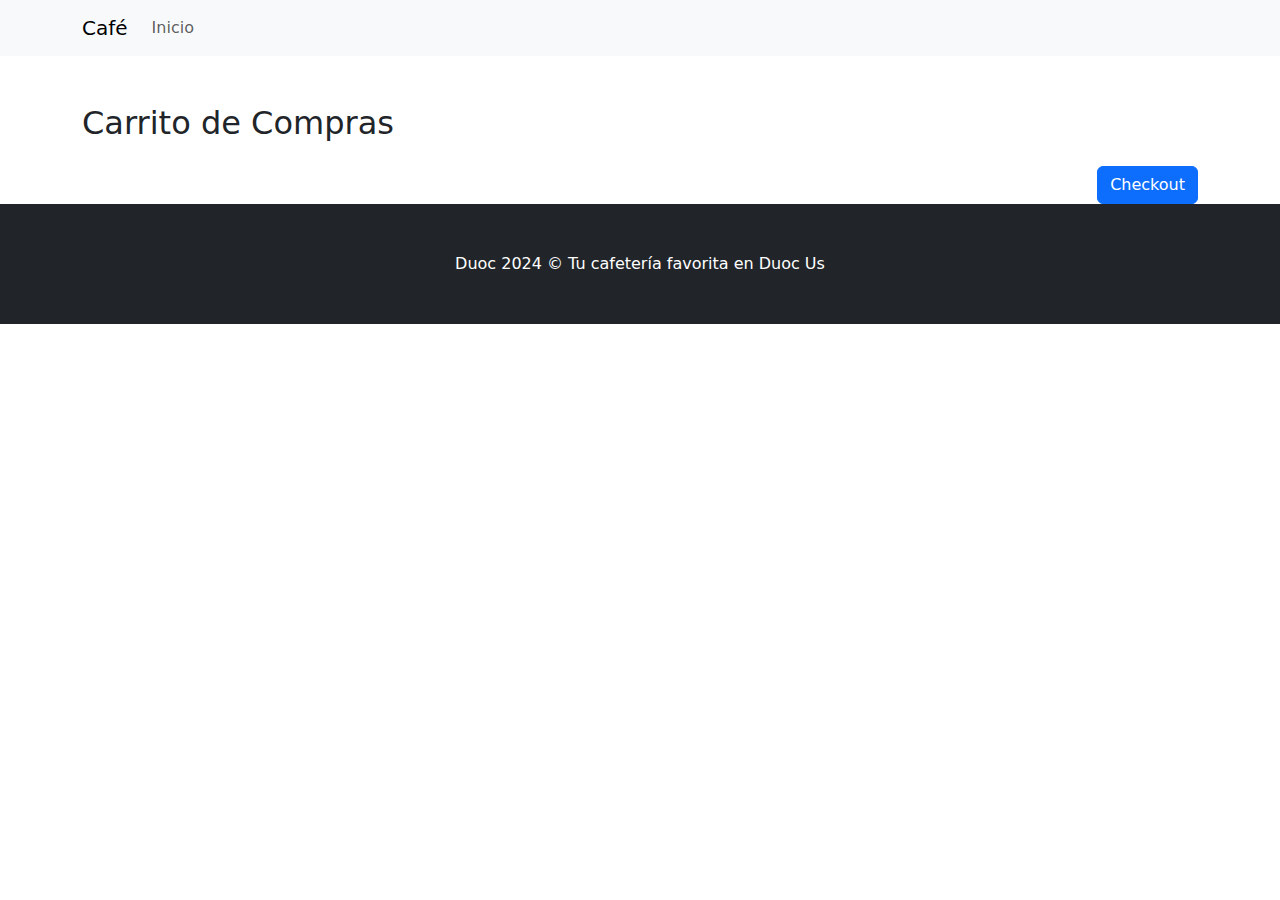
==== commit 176d4c01: "Cambios realizados por el profesor para intentar resolver el problema de la carpeta vacia" ====
--- a/carrito.html
+++ b/carrito.html
@@ -1,59 +1,49 @@
 <!DOCTYPE html>
-<html lang="es">
+<html lang="en">
 <head>
-<meta charset="UTF-8">
-<meta name="viewport" content="width=device-width, initial-scale=1.0">
-<title>Carrito c;</title>
-<link rel="stylesheet" href="css/styles.css">
+    <meta charset="UTF-8">
+    <meta name="viewport" content="width=device-width, initial-scale=1.0">
+    <meta http-equiv="X-UA-Compatible" content="ie=edge">
+    <title>Carrito de Compras</title>
+    <link rel="stylesheet" href="https://cdn.jsdelivr.net/npm/bootstrap@5.2.3/dist/css/bootstrap.min.css">
+    <link rel="stylesheet" href="css/styles.css">
 </head>
 <body>
+    <!-- Navbar -->
+    <nav class="navbar navbar-expand-lg navbar-light bg-light">
+        <div class="container">
+            <a class="navbar-brand" href="#">Café</a>
+            <div class="collapse navbar-collapse" id="navbarSupportedContent">
+                <ul class="navbar-nav me-auto mb-2 mb-lg-0">
+                    <li class="nav-item">
+                        <a class="nav-link" href="index.html">Inicio</a>
+                    </li>
+                </ul>
+            </div>
+        </div>
+    </nav>
 
-<div class="carrito-contenedor">
-  <h1>Carrito c;</h1>
-  <div class="carrito-items">
-    
-<div class="producto-card">
-    <img src="img/cafetera.jpg" alt="Nombre del Producto" class="producto-imagen">
-    <div class="producto-info">
-      <h3 class="producto-titulo">Cafetera</h3>
-      <p class="producto-precio"><span class="precio-original">$90.000</span>
-        $50.000
-      </p>
-      <p class="producto-descripcion">¡Prepara el café perfecto cada mañana con esta cafetera de última tecnología! Ideal para los amantes del café, esta máquina ofrece una variedad de funciones para personalizar tu bebida a la perfección. Con un diseño elegante y moderno, se adapta perfectamente a cualquier cocina.</p>
-      <button class="boton-agregar">Eliminar</button>
+    <!-- Cart Content -->
+    <div class="container mt-5">
+        <h2 class="mb-4">Carrito de Compras</h2>
+        <div id="cart-items">
+            <!-- Cart items will be dynamically added here -->
+        </div>
+        <div class="text-end mt-4">
+            <button class="btn btn-primary">Checkout</button>
+        </div>
     </div>
-  </div>
-  <div class="producto-card">
-    <img src="img/pastel.jpg" alt="Nombre del Producto" class="producto-imagen">
-    <div class="producto-info">
-      <h3 class="producto-titulo">Pastel</h3>
-      <p class="producto-precio">$10.000</p>
-      <p class="producto-descripcion">Celebra tus momentos especiales con un pastel hecho a mano, diseñado para deleitar tus sentidos y endulzar tus celebraciones. Cada pastel es una creación única, elaborada con ingredientes de la más alta calidad y una atención inigualable al detalle.</p>
-      <button class="boton-agregar">Eliminar</button>
-    </div>
-  </div>
-  <div class="producto-card">
-    <img src="img/capuchino.jpeg" alt="Nombre del Producto" class="producto-imagen">
-    <div class="producto-info">
-      <h3 class="producto-titulo">Capuchino</h3>
-      <p class="producto-precio">$7.000</p>
-      <p class="producto-descripcion">Disfruta de la experiencia de una cafetería en casa con nuestro capuchino artesanal. Preparado con esmero y pasión, cada sorbo te transporta a las calles de Italia. Perfecto para comenzar tu día o como un deleite por la tarde.</p>
-      <button class="boton-agregar">Eliminar</button>
-    </div>
-  </div>
-  
-  </div>
-  <div class="carrito-total">
-    <p class="producto-precio">$7.000</p>
-    <p class="producto-precio">$10.000</p>
-    <p class="producto-precio"><span class="precio-original">$90.000</span>
-        $50.000
-      </p>
-    <p>Total: <span class="total-precio">$67.000</span></p>
-  </div>
-  <button class="boton-pagar">Pagar Ahora</button>
-</div>
 
-<script src="carrito.js"></script>
+    <!-- Footer -->
+    <footer class="py-5 bg-dark">
+        <div class="container">
+            <p class="m-0 text-center text-white">Duoc 2024 &copy; Tu cafetería favorita en Duoc Us</p>
+        </div>
+    </footer>
+
+    <!-- Bootstrap core JS -->
+    <script src="https://cdn.jsdelivr.net/npm/bootstrap@5.2.3/dist/js/bootstrap.bundle.min.js"></script>
+    <!-- Cart JavaScript -->
+    <script src="cart.js"></script>
 </body>
 </html>
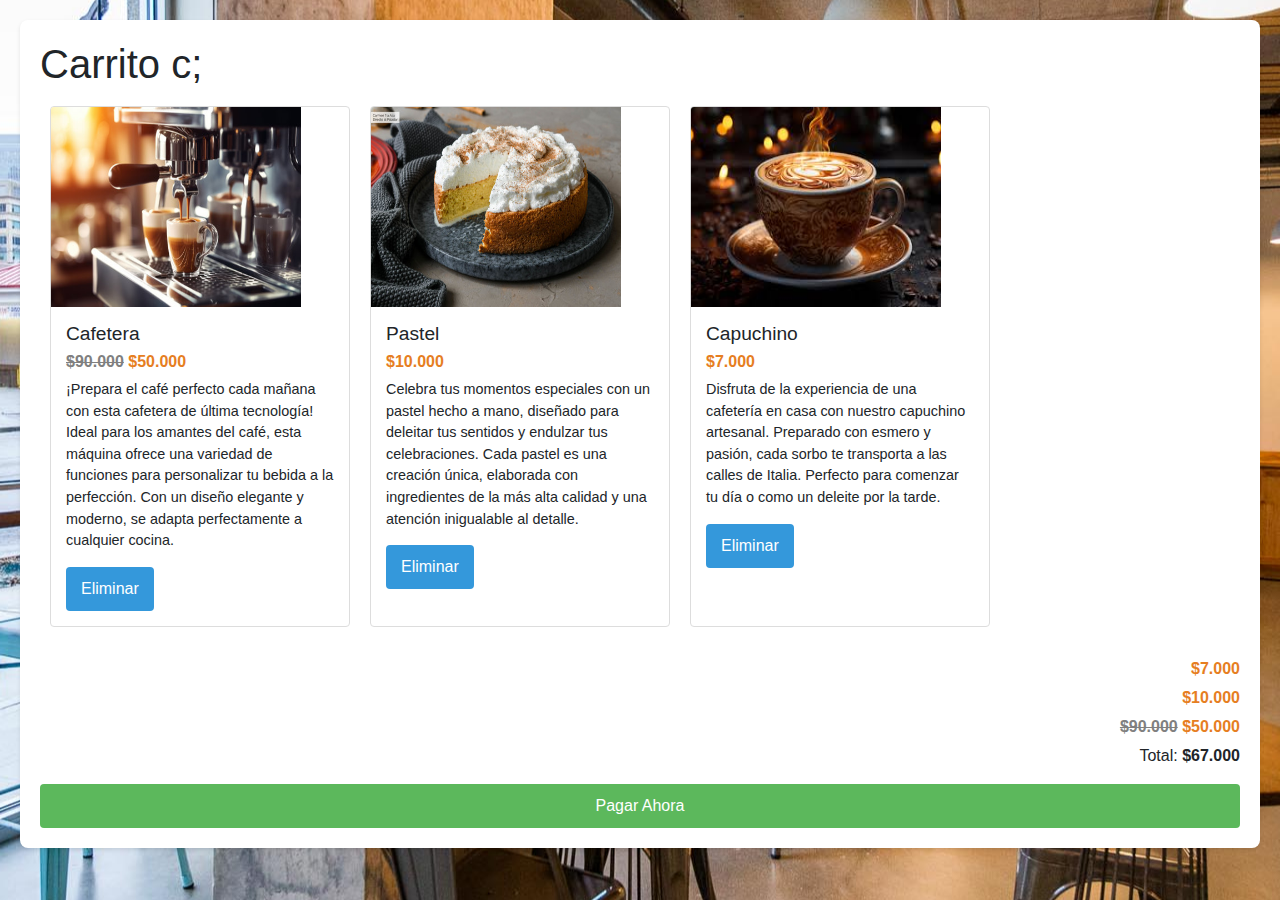
==== commit 1db38b2d: "todo de cero" ====
--- a/carrito.html
+++ b/carrito.html
@@ -1,49 +1,59 @@
 <!DOCTYPE html>
-<html lang="en">
+<html lang="es">
 <head>
-    <meta charset="UTF-8">
-    <meta name="viewport" content="width=device-width, initial-scale=1.0">
-    <meta http-equiv="X-UA-Compatible" content="ie=edge">
-    <title>Carrito de Compras</title>
-    <link rel="stylesheet" href="https://cdn.jsdelivr.net/npm/bootstrap@5.2.3/dist/css/bootstrap.min.css">
-    <link rel="stylesheet" href="css/styles.css">
+<meta charset="UTF-8">
+<meta name="viewport" content="width=device-width, initial-scale=1.0">
+<title>Carrito c;</title>
+<link rel="stylesheet" href="css/styles.css">
 </head>
 <body>
-    <!-- Navbar -->
-    <nav class="navbar navbar-expand-lg navbar-light bg-light">
-        <div class="container">
-            <a class="navbar-brand" href="#">Café</a>
-            <div class="collapse navbar-collapse" id="navbarSupportedContent">
-                <ul class="navbar-nav me-auto mb-2 mb-lg-0">
-                    <li class="nav-item">
-                        <a class="nav-link" href="index.html">Inicio</a>
-                    </li>
-                </ul>
-            </div>
-        </div>
-    </nav>
 
-    <!-- Cart Content -->
-    <div class="container mt-5">
-        <h2 class="mb-4">Carrito de Compras</h2>
-        <div id="cart-items">
-            <!-- Cart items will be dynamically added here -->
-        </div>
-        <div class="text-end mt-4">
-            <button class="btn btn-primary">Checkout</button>
-        </div>
+<div class="carrito-contenedor">
+  <h1>Carrito c;</h1>
+  <div class="carrito-items">
+    
+<div class="producto-card">
+    <img src="img/cafetera.jpg" alt="Nombre del Producto" class="producto-imagen">
+    <div class="producto-info">
+      <h3 class="producto-titulo">Cafetera</h3>
+      <p class="producto-precio"><span class="precio-original">$90.000</span>
+        $50.000
+      </p>
+      <p class="producto-descripcion">¡Prepara el café perfecto cada mañana con esta cafetera de última tecnología! Ideal para los amantes del café, esta máquina ofrece una variedad de funciones para personalizar tu bebida a la perfección. Con un diseño elegante y moderno, se adapta perfectamente a cualquier cocina.</p>
+      <button class="boton-agregar">Eliminar</button>
     </div>
+  </div>
+  <div class="producto-card">
+    <img src="img/pastel.jpg" alt="Nombre del Producto" class="producto-imagen">
+    <div class="producto-info">
+      <h3 class="producto-titulo">Pastel</h3>
+      <p class="producto-precio">$10.000</p>
+      <p class="producto-descripcion">Celebra tus momentos especiales con un pastel hecho a mano, diseñado para deleitar tus sentidos y endulzar tus celebraciones. Cada pastel es una creación única, elaborada con ingredientes de la más alta calidad y una atención inigualable al detalle.</p>
+      <button class="boton-agregar">Eliminar</button>
+    </div>
+  </div>
+  <div class="producto-card">
+    <img src="img/capuchino.jpeg" alt="Nombre del Producto" class="producto-imagen">
+    <div class="producto-info">
+      <h3 class="producto-titulo">Capuchino</h3>
+      <p class="producto-precio">$7.000</p>
+      <p class="producto-descripcion">Disfruta de la experiencia de una cafetería en casa con nuestro capuchino artesanal. Preparado con esmero y pasión, cada sorbo te transporta a las calles de Italia. Perfecto para comenzar tu día o como un deleite por la tarde.</p>
+      <button class="boton-agregar">Eliminar</button>
+    </div>
+  </div>
+  
+  </div>
+  <div class="carrito-total">
+    <p class="producto-precio">$7.000</p>
+    <p class="producto-precio">$10.000</p>
+    <p class="producto-precio"><span class="precio-original">$90.000</span>
+        $50.000
+      </p>
+    <p>Total: <span class="total-precio">$67.000</span></p>
+  </div>
+  <button class="boton-pagar">Pagar Ahora</button>
+</div>
 
-    <!-- Footer -->
-    <footer class="py-5 bg-dark">
-        <div class="container">
-            <p class="m-0 text-center text-white">Duoc 2024 &copy; Tu cafetería favorita en Duoc Us</p>
-        </div>
-    </footer>
-
-    <!-- Bootstrap core JS -->
-    <script src="https://cdn.jsdelivr.net/npm/bootstrap@5.2.3/dist/js/bootstrap.bundle.min.js"></script>
-    <!-- Cart JavaScript -->
-    <script src="cart.js"></script>
+<script src="carrito.js"></script>
 </body>
 </html>
--- a/css/styles.css
+++ b/css/styles.css
@@ -0,0 +1,10938 @@
+@charset "UTF-8";
+:root {
+  --bs-blue: #0d6efd;
+  --bs-indigo: #6610f2;
+  --bs-purple: #6f42c1;
+  --bs-pink: #d63384;
+  --bs-red: #dc3545;
+  --bs-orange: #fd7e14;
+  --bs-yellow: #ffc107;
+  --bs-green: #198754;
+  --bs-teal: #20c997;
+  --bs-cyan: #0dcaf0;
+  --bs-black: #000;
+  --bs-white: #fff;
+  --bs-gray: #6c757d;
+  --bs-gray-dark: #343a40;
+  --bs-gray-100: #f8f9fa;
+  --bs-gray-200: #e9ecef;
+  --bs-gray-300: #dee2e6;
+  --bs-gray-400: #ced4da;
+  --bs-gray-500: #adb5bd;
+  --bs-gray-600: #6c757d;
+  --bs-gray-700: #495057;
+  --bs-gray-800: #343a40;
+  --bs-gray-900: #212529;
+  --bs-primary: #0d6efd;
+  --bs-secondary: #6c757d;
+  --bs-success: #198754;
+  --bs-info: #0dcaf0;
+  --bs-warning: #ffc107;
+  --bs-danger: #dc3545;
+  --bs-light: #f8f9fa;
+  --bs-dark: #212529;
+  --bs-primary-rgb: 13, 110, 253;
+  --bs-secondary-rgb: 108, 117, 125;
+  --bs-success-rgb: 25, 135, 84;
+  --bs-info-rgb: 13, 202, 240;
+  --bs-warning-rgb: 255, 193, 7;
+  --bs-danger-rgb: 220, 53, 69;
+  --bs-light-rgb: 248, 249, 250;
+  --bs-dark-rgb: 33, 37, 41;
+  --bs-white-rgb: 255, 255, 255;
+  --bs-black-rgb: 0, 0, 0;
+  --bs-body-color-rgb: 33, 37, 41;
+  --bs-body-bg-rgb: 255, 255, 255;
+  --bs-font-sans-serif: system-ui, -apple-system, "Segoe UI", Roboto, "Helvetica Neue", "Noto Sans", "Liberation Sans", Arial, sans-serif, "Apple Color Emoji", "Segoe UI Emoji", "Segoe UI Symbol", "Noto Color Emoji";
+  --bs-font-monospace: SFMono-Regular, Menlo, Monaco, Consolas, "Liberation Mono", "Courier New", monospace;
+  --bs-gradient: linear-gradient(180deg, rgba(255, 255, 255, 0.15), rgba(255, 255, 255, 0));
+  --bs-body-font-family: var(--bs-font-sans-serif);
+  --bs-body-font-size: 1rem;
+  --bs-body-font-weight: 400;
+  --bs-body-line-height: 1.5;
+  --bs-body-color: #212529;
+  --bs-body-bg: #fff;
+  --bs-border-width: 1px;
+  --bs-border-style: solid;
+  --bs-border-color: #dee2e6;
+  --bs-border-color-translucent: rgba(0, 0, 0, 0.175);
+  --bs-border-radius: 0.375rem;
+  --bs-border-radius-sm: 0.25rem;
+  --bs-border-radius-lg: 0.5rem;
+  --bs-border-radius-xl: 1rem;
+  --bs-border-radius-2xl: 2rem;
+  --bs-border-radius-pill: 50rem;
+  --bs-link-color: #0d6efd;
+  --bs-link-hover-color: #0a58ca;
+  --bs-code-color: #d63384;
+  --bs-highlight-bg: #fff3cd;
+}
+
+*,
+*::before,
+*::after {
+  box-sizing: border-box;
+}
+
+@media (prefers-reduced-motion: no-preference) {
+  :root {
+    scroll-behavior: smooth;
+  }
+}
+
+body {
+  margin: 0;
+  font-family: var(--bs-body-font-family);
+  font-size: var(--bs-body-font-size);
+  font-weight: var(--bs-body-font-weight);
+  line-height: var(--bs-body-line-height);
+  color: var(--bs-body-color);
+  text-align: var(--bs-body-text-align);
+  background-color: var(--bs-body-bg);
+  -webkit-text-size-adjust: 100%;
+  -webkit-tap-highlight-color: rgba(0, 0, 0, 0);
+}
+
+hr {
+  margin: 1rem 0;
+  color: inherit;
+  border: 0;
+  border-top: 1px solid;
+  opacity: 0.25;
+}
+
+h6, .h6, h5, .h5, h4, .h4, h3, .h3, h2, .h2, h1, .h1 {
+  margin-top: 0;
+  margin-bottom: 0.5rem;
+  font-weight: 500;
+  line-height: 1.2;
+}
+
+h1, .h1 {
+  font-size: calc(1.375rem + 1.5vw);
+}
+@media (min-width: 1200px) {
+  h1, .h1 {
+    font-size: 2.5rem;
+  }
+}
+
+h2, .h2 {
+  font-size: calc(1.325rem + 0.9vw);
+}
+@media (min-width: 1200px) {
+  h2, .h2 {
+    font-size: 2rem;
+  }
+}
+
+h3, .h3 {
+  font-size: calc(1.3rem + 0.6vw);
+}
+@media (min-width: 1200px) {
+  h3, .h3 {
+    font-size: 1.75rem;
+  }
+}
+
+h4, .h4 {
+  font-size: calc(1.275rem + 0.3vw);
+}
+@media (min-width: 1200px) {
+  h4, .h4 {
+    font-size: 1.5rem;
+  }
+}
+
+h5, .h5 {
+  font-size: 1.25rem;
+}
+
+h6, .h6 {
+  font-size: 1rem;
+}
+
+p {
+  margin-top: 0;
+  margin-bottom: 1rem;
+}
+
+abbr[title] {
+  -webkit-text-decoration: underline dotted;
+          text-decoration: underline dotted;
+  cursor: help;
+  -webkit-text-decoration-skip-ink: none;
+          text-decoration-skip-ink: none;
+}
+
+address {
+  margin-bottom: 1rem;
+  font-style: normal;
+  line-height: inherit;
+}
+
+ol,
+ul {
+  padding-left: 2rem;
+}
+
+ol,
+ul,
+dl {
+  margin-top: 0;
+  margin-bottom: 1rem;
+}
+
+ol ol,
+ul ul,
+ol ul,
+ul ol {
+  margin-bottom: 0;
+}
+
+dt {
+  font-weight: 700;
+}
+
+dd {
+  margin-bottom: 0.5rem;
+  margin-left: 0;
+}
+
+blockquote {
+  margin: 0 0 1rem;
+}
+
+b,
+strong {
+  font-weight: bolder;
+}
+
+small, .small {
+  font-size: 0.875em;
+}
+
+mark, .mark {
+  padding: 0.1875em;
+  background-color: var(--bs-highlight-bg);
+}
+
+sub,
+sup {
+  position: relative;
+  font-size: 0.75em;
+  line-height: 0;
+  vertical-align: baseline;
+}
+
+sub {
+  bottom: -0.25em;
+}
+
+sup {
+  top: -0.5em;
+}
+
+a {
+  color: var(--bs-link-color);
+  text-decoration: underline;
+}
+a:hover {
+  color: var(--bs-link-hover-color);
+}
+
+a:not([href]):not([class]), a:not([href]):not([class]):hover {
+  color: inherit;
+  text-decoration: none;
+}
+
+pre,
+code,
+kbd,
+samp {
+  font-family: var(--bs-font-monospace);
+  font-size: 1em;
+}
+
+pre {
+  display: block;
+  margin-top: 0;
+  margin-bottom: 1rem;
+  overflow: auto;
+  font-size: 0.875em;
+}
+pre code {
+  font-size: inherit;
+  color: inherit;
+  word-break: normal;
+}
+
+code {
+  font-size: 0.875em;
+  color: var(--bs-code-color);
+  word-wrap: break-word;
+}
+a > code {
+  color: inherit;
+}
+
+kbd {
+  padding: 0.1875rem 0.375rem;
+  font-size: 0.875em;
+  color: var(--bs-body-bg);
+  background-color: var(--bs-body-color);
+  border-radius: 0.25rem;
+}
+kbd kbd {
+  padding: 0;
+  font-size: 1em;
+}
+
+figure {
+  margin: 0 0 1rem;
+}
+
+img,
+svg {
+  vertical-align: middle;
+}
+
+table {
+  caption-side: bottom;
+  border-collapse: collapse;
+}
+
+caption {
+  padding-top: 0.5rem;
+  padding-bottom: 0.5rem;
+  color: #6c757d;
+  text-align: left;
+}
+
+th {
+  text-align: inherit;
+  text-align: -webkit-match-parent;
+}
+
+thead,
+tbody,
+tfoot,
+tr,
+td,
+th {
+  border-color: inherit;
+  border-style: solid;
+  border-width: 0;
+}
+
+label {
+  display: inline-block;
+}
+
+button {
+  border-radius: 0;
+}
+
+button:focus:not(:focus-visible) {
+  outline: 0;
+}
+
+input,
+button,
+select,
+optgroup,
+textarea {
+  margin: 0;
+  font-family: inherit;
+  font-size: inherit;
+  line-height: inherit;
+}
+
+button,
+select {
+  text-transform: none;
+}
+
+[role=button] {
+  cursor: pointer;
+}
+
+select {
+  word-wrap: normal;
+}
+select:disabled {
+  opacity: 1;
+}
+
+[list]:not([type=date]):not([type=datetime-local]):not([type=month]):not([type=week]):not([type=time])::-webkit-calendar-picker-indicator {
+  display: none !important;
+}
+
+button,
+[type=button],
+[type=reset],
+[type=submit] {
+  -webkit-appearance: button;
+}
+button:not(:disabled),
+[type=button]:not(:disabled),
+[type=reset]:not(:disabled),
+[type=submit]:not(:disabled) {
+  cursor: pointer;
+}
+
+::-moz-focus-inner {
+  padding: 0;
+  border-style: none;
+}
+
+textarea {
+  resize: vertical;
+}
+
+fieldset {
+  min-width: 0;
+  padding: 0;
+  margin: 0;
+  border: 0;
+}
+
+legend {
+  float: left;
+  width: 100%;
+  padding: 0;
+  margin-bottom: 0.5rem;
+  font-size: calc(1.275rem + 0.3vw);
+  line-height: inherit;
+}
+@media (min-width: 1200px) {
+  legend {
+    font-size: 1.5rem;
+  }
+}
+legend + * {
+  clear: left;
+}
+
+::-webkit-datetime-edit-fields-wrapper,
+::-webkit-datetime-edit-text,
+::-webkit-datetime-edit-minute,
+::-webkit-datetime-edit-hour-field,
+::-webkit-datetime-edit-day-field,
+::-webkit-datetime-edit-month-field,
+::-webkit-datetime-edit-year-field {
+  padding: 0;
+}
+
+::-webkit-inner-spin-button {
+  height: auto;
+}
+
+[type=search] {
+  outline-offset: -2px;
+  -webkit-appearance: textfield;
+}
+
+/* rtl:raw:
+[type="tel"],
+[type="url"],
+[type="email"],
+[type="number"] {
+  direction: ltr;
+}
+*/
+::-webkit-search-decoration {
+  -webkit-appearance: none;
+}
+
+::-webkit-color-swatch-wrapper {
+  padding: 0;
+}
+
+::file-selector-button {
+  font: inherit;
+  -webkit-appearance: button;
+}
+
+output {
+  display: inline-block;
+}
+
+iframe {
+  border: 0;
+}
+
+summary {
+  display: list-item;
+  cursor: pointer;
+}
+
+progress {
+  vertical-align: baseline;
+}
+
+[hidden] {
+  display: none !important;
+}
+
+.lead {
+  font-size: 1.25rem;
+  font-weight: 300;
+}
+
+.display-1 {
+  font-size: calc(1.625rem + 4.5vw);
+  font-weight: 300;
+  line-height: 1.2;
+}
+@media (min-width: 1200px) {
+  .display-1 {
+    font-size: 5rem;
+  }
+}
+
+.display-2 {
+  font-size: calc(1.575rem + 3.9vw);
+  font-weight: 300;
+  line-height: 1.2;
+}
+@media (min-width: 1200px) {
+  .display-2 {
+    font-size: 4.5rem;
+  }
+}
+
+.display-3 {
+  font-size: calc(1.525rem + 3.3vw);
+  font-weight: 300;
+  line-height: 1.2;
+}
+@media (min-width: 1200px) {
+  .display-3 {
+    font-size: 4rem;
+  }
+}
+
+.display-4 {
+  font-size: calc(1.475rem + 2.7vw);
+  font-weight: 300;
+  line-height: 1.2;
+}
+@media (min-width: 1200px) {
+  .display-4 {
+    font-size: 3.5rem;
+  }
+}
+
+.display-5 {
+  font-size: calc(1.425rem + 2.1vw);
+  font-weight: 300;
+  line-height: 1.2;
+}
+@media (min-width: 1200px) {
+  .display-5 {
+    font-size: 3rem;
+  }
+}
+
+.display-6 {
+  font-size: calc(1.375rem + 1.5vw);
+  font-weight: 300;
+  line-height: 1.2;
+}
+@media (min-width: 1200px) {
+  .display-6 {
+    font-size: 2.5rem;
+  }
+}
+
+.list-unstyled {
+  padding-left: 0;
+  list-style: none;
+}
+
+.list-inline {
+  padding-left: 0;
+  list-style: none;
+}
+
+.list-inline-item {
+  display: inline-block;
+}
+.list-inline-item:not(:last-child) {
+  margin-right: 0.5rem;
+}
+
+.initialism {
+  font-size: 0.875em;
+  text-transform: uppercase;
+}
+
+.blockquote {
+  margin-bottom: 1rem;
+  font-size: 1.25rem;
+}
+.blockquote > :last-child {
+  margin-bottom: 0;
+}
+
+.blockquote-footer {
+  margin-top: -1rem;
+  margin-bottom: 1rem;
+  font-size: 0.875em;
+  color: #6c757d;
+}
+.blockquote-footer::before {
+  content: "— ";
+}
+
+.img-fluid {
+  max-width: 100%;
+  height: auto;
+}
+
+.img-thumbnail {
+  padding: 0.25rem;
+  background-color: #fff;
+  border: 1px solid var(--bs-border-color);
+  border-radius: 0.375rem;
+  max-width: 100%;
+  height: auto;
+}
+
+.figure {
+  display: inline-block;
+}
+
+.figure-img {
+  margin-bottom: 0.5rem;
+  line-height: 1;
+}
+
+.figure-caption {
+  font-size: 0.875em;
+  color: #6c757d;
+}
+
+.container,
+.container-fluid,
+.container-xxl,
+.container-xl,
+.container-lg,
+.container-md,
+.container-sm {
+  --bs-gutter-x: 1.5rem;
+  --bs-gutter-y: 0;
+  width: 100%;
+  padding-right: calc(var(--bs-gutter-x) * 0.5);
+  padding-left: calc(var(--bs-gutter-x) * 0.5);
+  margin-right: auto;
+  margin-left: auto;
+}
+
+@media (min-width: 576px) {
+  .container-sm, .container {
+    max-width: 540px;
+  }
+}
+@media (min-width: 768px) {
+  .container-md, .container-sm, .container {
+    max-width: 720px;
+  }
+}
+@media (min-width: 992px) {
+  .container-lg, .container-md, .container-sm, .container {
+    max-width: 960px;
+  }
+}
+@media (min-width: 1200px) {
+  .container-xl, .container-lg, .container-md, .container-sm, .container {
+    max-width: 1140px;
+  }
+}
+@media (min-width: 1400px) {
+  .container-xxl, .container-xl, .container-lg, .container-md, .container-sm, .container {
+    max-width: 1320px;
+  }
+}
+.row {
+  --bs-gutter-x: 1.5rem;
+  --bs-gutter-y: 0;
+  display: flex;
+  flex-wrap: wrap;
+  margin-top: calc(-1 * var(--bs-gutter-y));
+  margin-right: calc(-0.5 * var(--bs-gutter-x));
+  margin-left: calc(-0.5 * var(--bs-gutter-x));
+}
+.row > * {
+  flex-shrink: 0;
+  width: 100%;
+  max-width: 100%;
+  padding-right: calc(var(--bs-gutter-x) * 0.5);
+  padding-left: calc(var(--bs-gutter-x) * 0.5);
+  margin-top: var(--bs-gutter-y);
+}
+
+.col {
+  flex: 1 0 0%;
+}
+
+.row-cols-auto > * {
+  flex: 0 0 auto;
+  width: auto;
+}
+
+.row-cols-1 > * {
+  flex: 0 0 auto;
+  width: 100%;
+}
+
+.row-cols-2 > * {
+  flex: 0 0 auto;
+  width: 50%;
+}
+
+.row-cols-3 > * {
+  flex: 0 0 auto;
+  width: 33.3333333333%;
+}
+
+.row-cols-4 > * {
+  flex: 0 0 auto;
+  width: 25%;
+}
+
+.row-cols-5 > * {
+  flex: 0 0 auto;
+  width: 20%;
+}
+
+.row-cols-6 > * {
+  flex: 0 0 auto;
+  width: 16.6666666667%;
+}
+
+.col-auto {
+  flex: 0 0 auto;
+  width: auto;
+}
+
+.col-1 {
+  flex: 0 0 auto;
+  width: 8.33333333%;
+}
+
+.col-2 {
+  flex: 0 0 auto;
+  width: 16.66666667%;
+}
+
+.col-3 {
+  flex: 0 0 auto;
+  width: 25%;
+}
+
+.col-4 {
+  flex: 0 0 auto;
+  width: 33.33333333%;
+}
+
+.col-5 {
+  flex: 0 0 auto;
+  width: 41.66666667%;
+}
+
+.col-6 {
+  flex: 0 0 auto;
+  width: 50%;
+}
+
+.col-7 {
+  flex: 0 0 auto;
+  width: 58.33333333%;
+}
+
+.col-8 {
+  flex: 0 0 auto;
+  width: 66.66666667%;
+}
+
+.col-9 {
+  flex: 0 0 auto;
+  width: 75%;
+}
+
+.col-10 {
+  flex: 0 0 auto;
+  width: 83.33333333%;
+}
+
+.col-11 {
+  flex: 0 0 auto;
+  width: 91.66666667%;
+}
+
+.col-12 {
+  flex: 0 0 auto;
+  width: 100%;
+}
+
+.offset-1 {
+  margin-left: 8.33333333%;
+}
+
+.offset-2 {
+  margin-left: 16.66666667%;
+}
+
+.offset-3 {
+  margin-left: 25%;
+}
+
+.offset-4 {
+  margin-left: 33.33333333%;
+}
+
+.offset-5 {
+  margin-left: 41.66666667%;
+}
+
+.offset-6 {
+  margin-left: 50%;
+}
+
+.offset-7 {
+  margin-left: 58.33333333%;
+}
+
+.offset-8 {
+  margin-left: 66.66666667%;
+}
+
+.offset-9 {
+  margin-left: 75%;
+}
+
+.offset-10 {
+  margin-left: 83.33333333%;
+}
+
+.offset-11 {
+  margin-left: 91.66666667%;
+}
+
+.g-0,
+.gx-0 {
+  --bs-gutter-x: 0;
+}
+
+.g-0,
+.gy-0 {
+  --bs-gutter-y: 0;
+}
+
+.g-1,
+.gx-1 {
+  --bs-gutter-x: 0.25rem;
+}
+
+.g-1,
+.gy-1 {
+  --bs-gutter-y: 0.25rem;
+}
+
+.g-2,
+.gx-2 {
+  --bs-gutter-x: 0.5rem;
+}
+
+.g-2,
+.gy-2 {
+  --bs-gutter-y: 0.5rem;
+}
+
+.g-3,
+.gx-3 {
+  --bs-gutter-x: 1rem;
+}
+
+.g-3,
+.gy-3 {
+  --bs-gutter-y: 1rem;
+}
+
+.g-4,
+.gx-4 {
+  --bs-gutter-x: 1.5rem;
+}
+
+.g-4,
+.gy-4 {
+  --bs-gutter-y: 1.5rem;
+}
+
+.g-5,
+.gx-5 {
+  --bs-gutter-x: 3rem;
+}
+
+.g-5,
+.gy-5 {
+  --bs-gutter-y: 3rem;
+}
+
+@media (min-width: 576px) {
+  .col-sm {
+    flex: 1 0 0%;
+  }
+  .row-cols-sm-auto > * {
+    flex: 0 0 auto;
+    width: auto;
+  }
+  .row-cols-sm-1 > * {
+    flex: 0 0 auto;
+    width: 100%;
+  }
+  .row-cols-sm-2 > * {
+    flex: 0 0 auto;
+    width: 50%;
+  }
+  .row-cols-sm-3 > * {
+    flex: 0 0 auto;
+    width: 33.3333333333%;
+  }
+  .row-cols-sm-4 > * {
+    flex: 0 0 auto;
+    width: 25%;
+  }
+  .row-cols-sm-5 > * {
+    flex: 0 0 auto;
+    width: 20%;
+  }
+  .row-cols-sm-6 > * {
+    flex: 0 0 auto;
+    width: 16.6666666667%;
+  }
+  .col-sm-auto {
+    flex: 0 0 auto;
+    width: auto;
+  }
+  .col-sm-1 {
+    flex: 0 0 auto;
+    width: 8.33333333%;
+  }
+  .col-sm-2 {
+    flex: 0 0 auto;
+    width: 16.66666667%;
+  }
+  .col-sm-3 {
+    flex: 0 0 auto;
+    width: 25%;
+  }
+  .col-sm-4 {
+    flex: 0 0 auto;
+    width: 33.33333333%;
+  }
+  .col-sm-5 {
+    flex: 0 0 auto;
+    width: 41.66666667%;
+  }
+  .col-sm-6 {
+    flex: 0 0 auto;
+    width: 50%;
+  }
+  .col-sm-7 {
+    flex: 0 0 auto;
+    width: 58.33333333%;
+  }
+  .col-sm-8 {
+    flex: 0 0 auto;
+    width: 66.66666667%;
+  }
+  .col-sm-9 {
+    flex: 0 0 auto;
+    width: 75%;
+  }
+  .col-sm-10 {
+    flex: 0 0 auto;
+    width: 83.33333333%;
+  }
+  .col-sm-11 {
+    flex: 0 0 auto;
+    width: 91.66666667%;
+  }
+  .col-sm-12 {
+    flex: 0 0 auto;
+    width: 100%;
+  }
+  .offset-sm-0 {
+    margin-left: 0;
+  }
+  .offset-sm-1 {
+    margin-left: 8.33333333%;
+  }
+  .offset-sm-2 {
+    margin-left: 16.66666667%;
+  }
+  .offset-sm-3 {
+    margin-left: 25%;
+  }
+  .offset-sm-4 {
+    margin-left: 33.33333333%;
+  }
+  .offset-sm-5 {
+    margin-left: 41.66666667%;
+  }
+  .offset-sm-6 {
+    margin-left: 50%;
+  }
+  .offset-sm-7 {
+    margin-left: 58.33333333%;
+  }
+  .offset-sm-8 {
+    margin-left: 66.66666667%;
+  }
+  .offset-sm-9 {
+    margin-left: 75%;
+  }
+  .offset-sm-10 {
+    margin-left: 83.33333333%;
+  }
+  .offset-sm-11 {
+    margin-left: 91.66666667%;
+  }
+  .g-sm-0,
+  .gx-sm-0 {
+    --bs-gutter-x: 0;
+  }
+  .g-sm-0,
+  .gy-sm-0 {
+    --bs-gutter-y: 0;
+  }
+  .g-sm-1,
+  .gx-sm-1 {
+    --bs-gutter-x: 0.25rem;
+  }
+  .g-sm-1,
+  .gy-sm-1 {
+    --bs-gutter-y: 0.25rem;
+  }
+  .g-sm-2,
+  .gx-sm-2 {
+    --bs-gutter-x: 0.5rem;
+  }
+  .g-sm-2,
+  .gy-sm-2 {
+    --bs-gutter-y: 0.5rem;
+  }
+  .g-sm-3,
+  .gx-sm-3 {
+    --bs-gutter-x: 1rem;
+  }
+  .g-sm-3,
+  .gy-sm-3 {
+    --bs-gutter-y: 1rem;
+  }
+  .g-sm-4,
+  .gx-sm-4 {
+    --bs-gutter-x: 1.5rem;
+  }
+  .g-sm-4,
+  .gy-sm-4 {
+    --bs-gutter-y: 1.5rem;
+  }
+  .g-sm-5,
+  .gx-sm-5 {
+    --bs-gutter-x: 3rem;
+  }
+  .g-sm-5,
+  .gy-sm-5 {
+    --bs-gutter-y: 3rem;
+  }
+}
+@media (min-width: 768px) {
+  .col-md {
+    flex: 1 0 0%;
+  }
+  .row-cols-md-auto > * {
+    flex: 0 0 auto;
+    width: auto;
+  }
+  .row-cols-md-1 > * {
+    flex: 0 0 auto;
+    width: 100%;
+  }
+  .row-cols-md-2 > * {
+    flex: 0 0 auto;
+    width: 50%;
+  }
+  .row-cols-md-3 > * {
+    flex: 0 0 auto;
+    width: 33.3333333333%;
+  }
+  .row-cols-md-4 > * {
+    flex: 0 0 auto;
+    width: 25%;
+  }
+  .row-cols-md-5 > * {
+    flex: 0 0 auto;
+    width: 20%;
+  }
+  .row-cols-md-6 > * {
+    flex: 0 0 auto;
+    width: 16.6666666667%;
+  }
+  .col-md-auto {
+    flex: 0 0 auto;
+    width: auto;
+  }
+  .col-md-1 {
+    flex: 0 0 auto;
+    width: 8.33333333%;
+  }
+  .col-md-2 {
+    flex: 0 0 auto;
+    width: 16.66666667%;
+  }
+  .col-md-3 {
+    flex: 0 0 auto;
+    width: 25%;
+  }
+  .col-md-4 {
+    flex: 0 0 auto;
+    width: 33.33333333%;
+  }
+  .col-md-5 {
+    flex: 0 0 auto;
+    width: 41.66666667%;
+  }
+  .col-md-6 {
+    flex: 0 0 auto;
+    width: 50%;
+  }
+  .col-md-7 {
+    flex: 0 0 auto;
+    width: 58.33333333%;
+  }
+  .col-md-8 {
+    flex: 0 0 auto;
+    width: 66.66666667%;
+  }
+  .col-md-9 {
+    flex: 0 0 auto;
+    width: 75%;
+  }
+  .col-md-10 {
+    flex: 0 0 auto;
+    width: 83.33333333%;
+  }
+  .col-md-11 {
+    flex: 0 0 auto;
+    width: 91.66666667%;
+  }
+  .col-md-12 {
+    flex: 0 0 auto;
+    width: 100%;
+  }
+  .offset-md-0 {
+    margin-left: 0;
+  }
+  .offset-md-1 {
+    margin-left: 8.33333333%;
+  }
+  .offset-md-2 {
+    margin-left: 16.66666667%;
+  }
+  .offset-md-3 {
+    margin-left: 25%;
+  }
+  .offset-md-4 {
+    margin-left: 33.33333333%;
+  }
+  .offset-md-5 {
+    margin-left: 41.66666667%;
+  }
+  .offset-md-6 {
+    margin-left: 50%;
+  }
+  .offset-md-7 {
+    margin-left: 58.33333333%;
+  }
+  .offset-md-8 {
+    margin-left: 66.66666667%;
+  }
+  .offset-md-9 {
+    margin-left: 75%;
+  }
+  .offset-md-10 {
+    margin-left: 83.33333333%;
+  }
+  .offset-md-11 {
+    margin-left: 91.66666667%;
+  }
+  .g-md-0,
+  .gx-md-0 {
+    --bs-gutter-x: 0;
+  }
+  .g-md-0,
+  .gy-md-0 {
+    --bs-gutter-y: 0;
+  }
+  .g-md-1,
+  .gx-md-1 {
+    --bs-gutter-x: 0.25rem;
+  }
+  .g-md-1,
+  .gy-md-1 {
+    --bs-gutter-y: 0.25rem;
+  }
+  .g-md-2,
+  .gx-md-2 {
+    --bs-gutter-x: 0.5rem;
+  }
+  .g-md-2,
+  .gy-md-2 {
+    --bs-gutter-y: 0.5rem;
+  }
+  .g-md-3,
+  .gx-md-3 {
+    --bs-gutter-x: 1rem;
+  }
+  .g-md-3,
+  .gy-md-3 {
+    --bs-gutter-y: 1rem;
+  }
+  .g-md-4,
+  .gx-md-4 {
+    --bs-gutter-x: 1.5rem;
+  }
+  .g-md-4,
+  .gy-md-4 {
+    --bs-gutter-y: 1.5rem;
+  }
+  .g-md-5,
+  .gx-md-5 {
+    --bs-gutter-x: 3rem;
+  }
+  .g-md-5,
+  .gy-md-5 {
+    --bs-gutter-y: 3rem;
+  }
+}
+@media (min-width: 992px) {
+  .col-lg {
+    flex: 1 0 0%;
+  }
+  .row-cols-lg-auto > * {
+    flex: 0 0 auto;
+    width: auto;
+  }
+  .row-cols-lg-1 > * {
+    flex: 0 0 auto;
+    width: 100%;
+  }
+  .row-cols-lg-2 > * {
+    flex: 0 0 auto;
+    width: 50%;
+  }
+  .row-cols-lg-3 > * {
+    flex: 0 0 auto;
+    width: 33.3333333333%;
+  }
+  .row-cols-lg-4 > * {
+    flex: 0 0 auto;
+    width: 25%;
+  }
+  .row-cols-lg-5 > * {
+    flex: 0 0 auto;
+    width: 20%;
+  }
+  .row-cols-lg-6 > * {
+    flex: 0 0 auto;
+    width: 16.6666666667%;
+  }
+  .col-lg-auto {
+    flex: 0 0 auto;
+    width: auto;
+  }
+  .col-lg-1 {
+    flex: 0 0 auto;
+    width: 8.33333333%;
+  }
+  .col-lg-2 {
+    flex: 0 0 auto;
+    width: 16.66666667%;
+  }
+  .col-lg-3 {
+    flex: 0 0 auto;
+    width: 25%;
+  }
+  .col-lg-4 {
+    flex: 0 0 auto;
+    width: 33.33333333%;
+  }
+  .col-lg-5 {
+    flex: 0 0 auto;
+    width: 41.66666667%;
+  }
+  .col-lg-6 {
+    flex: 0 0 auto;
+    width: 50%;
+  }
+  .col-lg-7 {
+    flex: 0 0 auto;
+    width: 58.33333333%;
+  }
+  .col-lg-8 {
+    flex: 0 0 auto;
+    width: 66.66666667%;
+  }
+  .col-lg-9 {
+    flex: 0 0 auto;
+    width: 75%;
+  }
+  .col-lg-10 {
+    flex: 0 0 auto;
+    width: 83.33333333%;
+  }
+  .col-lg-11 {
+    flex: 0 0 auto;
+    width: 91.66666667%;
+  }
+  .col-lg-12 {
+    flex: 0 0 auto;
+    width: 100%;
+  }
+  .offset-lg-0 {
+    margin-left: 0;
+  }
+  .offset-lg-1 {
+    margin-left: 8.33333333%;
+  }
+  .offset-lg-2 {
+    margin-left: 16.66666667%;
+  }
+  .offset-lg-3 {
+    margin-left: 25%;
+  }
+  .offset-lg-4 {
+    margin-left: 33.33333333%;
+  }
+  .offset-lg-5 {
+    margin-left: 41.66666667%;
+  }
+  .offset-lg-6 {
+    margin-left: 50%;
+  }
+  .offset-lg-7 {
+    margin-left: 58.33333333%;
+  }
+  .offset-lg-8 {
+    margin-left: 66.66666667%;
+  }
+  .offset-lg-9 {
+    margin-left: 75%;
+  }
+  .offset-lg-10 {
+    margin-left: 83.33333333%;
+  }
+  .offset-lg-11 {
+    margin-left: 91.66666667%;
+  }
+  .g-lg-0,
+  .gx-lg-0 {
+    --bs-gutter-x: 0;
+  }
+  .g-lg-0,
+  .gy-lg-0 {
+    --bs-gutter-y: 0;
+  }
+  .g-lg-1,
+  .gx-lg-1 {
+    --bs-gutter-x: 0.25rem;
+  }
+  .g-lg-1,
+  .gy-lg-1 {
+    --bs-gutter-y: 0.25rem;
+  }
+  .g-lg-2,
+  .gx-lg-2 {
+    --bs-gutter-x: 0.5rem;
+  }
+  .g-lg-2,
+  .gy-lg-2 {
+    --bs-gutter-y: 0.5rem;
+  }
+  .g-lg-3,
+  .gx-lg-3 {
+    --bs-gutter-x: 1rem;
+  }
+  .g-lg-3,
+  .gy-lg-3 {
+    --bs-gutter-y: 1rem;
+  }
+  .g-lg-4,
+  .gx-lg-4 {
+    --bs-gutter-x: 1.5rem;
+  }
+  .g-lg-4,
+  .gy-lg-4 {
+    --bs-gutter-y: 1.5rem;
+  }
+  .g-lg-5,
+  .gx-lg-5 {
+    --bs-gutter-x: 3rem;
+  }
+  .g-lg-5,
+  .gy-lg-5 {
+    --bs-gutter-y: 3rem;
+  }
+}
+@media (min-width: 1200px) {
+  .col-xl {
+    flex: 1 0 0%;
+  }
+  .row-cols-xl-auto > * {
+    flex: 0 0 auto;
+    width: auto;
+  }
+  .row-cols-xl-1 > * {
+    flex: 0 0 auto;
+    width: 100%;
+  }
+  .row-cols-xl-2 > * {
+    flex: 0 0 auto;
+    width: 50%;
+  }
+  .row-cols-xl-3 > * {
+    flex: 0 0 auto;
+    width: 33.3333333333%;
+  }
+  .row-cols-xl-4 > * {
+    flex: 0 0 auto;
+    width: 25%;
+  }
+  .row-cols-xl-5 > * {
+    flex: 0 0 auto;
+    width: 20%;
+  }
+  .row-cols-xl-6 > * {
+    flex: 0 0 auto;
+    width: 16.6666666667%;
+  }
+  .col-xl-auto {
+    flex: 0 0 auto;
+    width: auto;
+  }
+  .col-xl-1 {
+    flex: 0 0 auto;
+    width: 8.33333333%;
+  }
+  .col-xl-2 {
+    flex: 0 0 auto;
+    width: 16.66666667%;
+  }
+  .col-xl-3 {
+    flex: 0 0 auto;
+    width: 25%;
+  }
+  .col-xl-4 {
+    flex: 0 0 auto;
+    width: 33.33333333%;
+  }
+  .col-xl-5 {
+    flex: 0 0 auto;
+    width: 41.66666667%;
+  }
+  .col-xl-6 {
+    flex: 0 0 auto;
+    width: 50%;
+  }
+  .col-xl-7 {
+    flex: 0 0 auto;
+    width: 58.33333333%;
+  }
+  .col-xl-8 {
+    flex: 0 0 auto;
+    width: 66.66666667%;
+  }
+  .col-xl-9 {
+    flex: 0 0 auto;
+    width: 75%;
+  }
+  .col-xl-10 {
+    flex: 0 0 auto;
+    width: 83.33333333%;
+  }
+  .col-xl-11 {
+    flex: 0 0 auto;
+    width: 91.66666667%;
+  }
+  .col-xl-12 {
+    flex: 0 0 auto;
+    width: 100%;
+  }
+  .offset-xl-0 {
+    margin-left: 0;
+  }
+  .offset-xl-1 {
+    margin-left: 8.33333333%;
+  }
+  .offset-xl-2 {
+    margin-left: 16.66666667%;
+  }
+  .offset-xl-3 {
+    margin-left: 25%;
+  }
+  .offset-xl-4 {
+    margin-left: 33.33333333%;
+  }
+  .offset-xl-5 {
+    margin-left: 41.66666667%;
+  }
+  .offset-xl-6 {
+    margin-left: 50%;
+  }
+  .offset-xl-7 {
+    margin-left: 58.33333333%;
+  }
+  .offset-xl-8 {
+    margin-left: 66.66666667%;
+  }
+  .offset-xl-9 {
+    margin-left: 75%;
+  }
+  .offset-xl-10 {
+    margin-left: 83.33333333%;
+  }
+  .offset-xl-11 {
+    margin-left: 91.66666667%;
+  }
+  .g-xl-0,
+  .gx-xl-0 {
+    --bs-gutter-x: 0;
+  }
+  .g-xl-0,
+  .gy-xl-0 {
+    --bs-gutter-y: 0;
+  }
+  .g-xl-1,
+  .gx-xl-1 {
+    --bs-gutter-x: 0.25rem;
+  }
+  .g-xl-1,
+  .gy-xl-1 {
+    --bs-gutter-y: 0.25rem;
+  }
+  .g-xl-2,
+  .gx-xl-2 {
+    --bs-gutter-x: 0.5rem;
+  }
+  .g-xl-2,
+  .gy-xl-2 {
+    --bs-gutter-y: 0.5rem;
+  }
+  .g-xl-3,
+  .gx-xl-3 {
+    --bs-gutter-x: 1rem;
+  }
+  .g-xl-3,
+  .gy-xl-3 {
+    --bs-gutter-y: 1rem;
+  }
+  .g-xl-4,
+  .gx-xl-4 {
+    --bs-gutter-x: 1.5rem;
+  }
+  .g-xl-4,
+  .gy-xl-4 {
+    --bs-gutter-y: 1.5rem;
+  }
+  .g-xl-5,
+  .gx-xl-5 {
+    --bs-gutter-x: 3rem;
+  }
+  .g-xl-5,
+  .gy-xl-5 {
+    --bs-gutter-y: 3rem;
+  }
+}
+@media (min-width: 1400px) {
+  .col-xxl {
+    flex: 1 0 0%;
+  }
+  .row-cols-xxl-auto > * {
+    flex: 0 0 auto;
+    width: auto;
+  }
+  .row-cols-xxl-1 > * {
+    flex: 0 0 auto;
+    width: 100%;
+  }
+  .row-cols-xxl-2 > * {
+    flex: 0 0 auto;
+    width: 50%;
+  }
+  .row-cols-xxl-3 > * {
+    flex: 0 0 auto;
+    width: 33.3333333333%;
+  }
+  .row-cols-xxl-4 > * {
+    flex: 0 0 auto;
+    width: 25%;
+  }
+  .row-cols-xxl-5 > * {
+    flex: 0 0 auto;
+    width: 20%;
+  }
+  .row-cols-xxl-6 > * {
+    flex: 0 0 auto;
+    width: 16.6666666667%;
+  }
+  .col-xxl-auto {
+    flex: 0 0 auto;
+    width: auto;
+  }
+  .col-xxl-1 {
+    flex: 0 0 auto;
+    width: 8.33333333%;
+  }
+  .col-xxl-2 {
+    flex: 0 0 auto;
+    width: 16.66666667%;
+  }
+  .col-xxl-3 {
+    flex: 0 0 auto;
+    width: 25%;
+  }
+  .col-xxl-4 {
+    flex: 0 0 auto;
+    width: 33.33333333%;
+  }
+  .col-xxl-5 {
+    flex: 0 0 auto;
+    width: 41.66666667%;
+  }
+  .col-xxl-6 {
+    flex: 0 0 auto;
+    width: 50%;
+  }
+  .col-xxl-7 {
+    flex: 0 0 auto;
+    width: 58.33333333%;
+  }
+  .col-xxl-8 {
+    flex: 0 0 auto;
+    width: 66.66666667%;
+  }
+  .col-xxl-9 {
+    flex: 0 0 auto;
+    width: 75%;
+  }
+  .col-xxl-10 {
+    flex: 0 0 auto;
+    width: 83.33333333%;
+  }
+  .col-xxl-11 {
+    flex: 0 0 auto;
+    width: 91.66666667%;
+  }
+  .col-xxl-12 {
+    flex: 0 0 auto;
+    width: 100%;
+  }
+  .offset-xxl-0 {
+    margin-left: 0;
+  }
+  .offset-xxl-1 {
+    margin-left: 8.33333333%;
+  }
+  .offset-xxl-2 {
+    margin-left: 16.66666667%;
+  }
+  .offset-xxl-3 {
+    margin-left: 25%;
+  }
+  .offset-xxl-4 {
+    margin-left: 33.33333333%;
+  }
+  .offset-xxl-5 {
+    margin-left: 41.66666667%;
+  }
+  .offset-xxl-6 {
+    margin-left: 50%;
+  }
+  .offset-xxl-7 {
+    margin-left: 58.33333333%;
+  }
+  .offset-xxl-8 {
+    margin-left: 66.66666667%;
+  }
+  .offset-xxl-9 {
+    margin-left: 75%;
+  }
+  .offset-xxl-10 {
+    margin-left: 83.33333333%;
+  }
+  .offset-xxl-11 {
+    margin-left: 91.66666667%;
+  }
+  .g-xxl-0,
+  .gx-xxl-0 {
+    --bs-gutter-x: 0;
+  }
+  .g-xxl-0,
+  .gy-xxl-0 {
+    --bs-gutter-y: 0;
+  }
+  .g-xxl-1,
+  .gx-xxl-1 {
+    --bs-gutter-x: 0.25rem;
+  }
+  .g-xxl-1,
+  .gy-xxl-1 {
+    --bs-gutter-y: 0.25rem;
+  }
+  .g-xxl-2,
+  .gx-xxl-2 {
+    --bs-gutter-x: 0.5rem;
+  }
+  .g-xxl-2,
+  .gy-xxl-2 {
+    --bs-gutter-y: 0.5rem;
+  }
+  .g-xxl-3,
+  .gx-xxl-3 {
+    --bs-gutter-x: 1rem;
+  }
+  .g-xxl-3,
+  .gy-xxl-3 {
+    --bs-gutter-y: 1rem;
+  }
+  .g-xxl-4,
+  .gx-xxl-4 {
+    --bs-gutter-x: 1.5rem;
+  }
+  .g-xxl-4,
+  .gy-xxl-4 {
+    --bs-gutter-y: 1.5rem;
+  }
+  .g-xxl-5,
+  .gx-xxl-5 {
+    --bs-gutter-x: 3rem;
+  }
+  .g-xxl-5,
+  .gy-xxl-5 {
+    --bs-gutter-y: 3rem;
+  }
+}
+.table {
+  --bs-table-color: var(--bs-body-color);
+  --bs-table-bg: transparent;
+  --bs-table-border-color: var(--bs-border-color);
+  --bs-table-accent-bg: transparent;
+  --bs-table-striped-color: var(--bs-body-color);
+  --bs-table-striped-bg: rgba(0, 0, 0, 0.05);
+  --bs-table-active-color: var(--bs-body-color);
+  --bs-table-active-bg: rgba(0, 0, 0, 0.1);
+  --bs-table-hover-color: var(--bs-body-color);
+  --bs-table-hover-bg: rgba(0, 0, 0, 0.075);
+  width: 100%;
+  margin-bottom: 1rem;
+  color: var(--bs-table-color);
+  vertical-align: top;
+  border-color: var(--bs-table-border-color);
+}
+.table > :not(caption) > * > * {
+  padding: 0.5rem 0.5rem;
+  background-color: var(--bs-table-bg);
+  border-bottom-width: 1px;
+  box-shadow: inset 0 0 0 9999px var(--bs-table-accent-bg);
+}
+.table > tbody {
+  vertical-align: inherit;
+}
+.table > thead {
+  vertical-align: bottom;
+}
+
+.table-group-divider {
+  border-top: 2px solid currentcolor;
+}
+
+.caption-top {
+  caption-side: top;
+}
+
+.table-sm > :not(caption) > * > * {
+  padding: 0.25rem 0.25rem;
+}
+
+.table-bordered > :not(caption) > * {
+  border-width: 1px 0;
+}
+.table-bordered > :not(caption) > * > * {
+  border-width: 0 1px;
+}
+
+.table-borderless > :not(caption) > * > * {
+  border-bottom-width: 0;
+}
+.table-borderless > :not(:first-child) {
+  border-top-width: 0;
+}
+
+.table-striped > tbody > tr:nth-of-type(odd) > * {
+  --bs-table-accent-bg: var(--bs-table-striped-bg);
+  color: var(--bs-table-striped-color);
+}
+
+.table-striped-columns > :not(caption) > tr > :nth-child(even) {
+  --bs-table-accent-bg: var(--bs-table-striped-bg);
+  color: var(--bs-table-striped-color);
+}
+
+.table-active {
+  --bs-table-accent-bg: var(--bs-table-active-bg);
+  color: var(--bs-table-active-color);
+}
+
+.table-hover > tbody > tr:hover > * {
+  --bs-table-accent-bg: var(--bs-table-hover-bg);
+  color: var(--bs-table-hover-color);
+}
+
+.table-primary {
+  --bs-table-color: #000;
+  --bs-table-bg: #cfe2ff;
+  --bs-table-border-color: #bacbe6;
+  --bs-table-striped-bg: #c5d7f2;
+  --bs-table-striped-color: #000;
+  --bs-table-active-bg: #bacbe6;
+  --bs-table-active-color: #000;
+  --bs-table-hover-bg: #bfd1ec;
+  --bs-table-hover-color: #000;
+  color: var(--bs-table-color);
+  border-color: var(--bs-table-border-color);
+}
+
+.table-secondary {
+  --bs-table-color: #000;
+  --bs-table-bg: #e2e3e5;
+  --bs-table-border-color: #cbccce;
+  --bs-table-striped-bg: #d7d8da;
+  --bs-table-striped-color: #000;
+  --bs-table-active-bg: #cbccce;
+  --bs-table-active-color: #000;
+  --bs-table-hover-bg: #d1d2d4;
+  --bs-table-hover-color: #000;
+  color: var(--bs-table-color);
+  border-color: var(--bs-table-border-color);
+}
+
+.table-success {
+  --bs-table-color: #000;
+  --bs-table-bg: #d1e7dd;
+  --bs-table-border-color: #bcd0c7;
+  --bs-table-striped-bg: #c7dbd2;
+  --bs-table-striped-color: #000;
+  --bs-table-active-bg: #bcd0c7;
+  --bs-table-active-color: #000;
+  --bs-table-hover-bg: #c1d6cc;
+  --bs-table-hover-color: #000;
+  color: var(--bs-table-color);
+  border-color: var(--bs-table-border-color);
+}
+
+.table-info {
+  --bs-table-color: #000;
+  --bs-table-bg: #cff4fc;
+  --bs-table-border-color: #badce3;
+  --bs-table-striped-bg: #c5e8ef;
+  --bs-table-striped-color: #000;
+  --bs-table-active-bg: #badce3;
+  --bs-table-active-color: #000;
+  --bs-table-hover-bg: #bfe2e9;
+  --bs-table-hover-color: #000;
+  color: var(--bs-table-color);
+  border-color: var(--bs-table-border-color);
+}
+
+.table-warning {
+  --bs-table-color: #000;
+  --bs-table-bg: #fff3cd;
+  --bs-table-border-color: #e6dbb9;
+  --bs-table-striped-bg: #f2e7c3;
+  --bs-table-striped-color: #000;
+  --bs-table-active-bg: #e6dbb9;
+  --bs-table-active-color: #000;
+  --bs-table-hover-bg: #ece1be;
+  --bs-table-hover-color: #000;
+  color: var(--bs-table-color);
+  border-color: var(--bs-table-border-color);
+}
+
+.table-danger {
+  --bs-table-color: #000;
+  --bs-table-bg: #f8d7da;
+  --bs-table-border-color: #dfc2c4;
+  --bs-table-striped-bg: #eccccf;
+  --bs-table-striped-color: #000;
+  --bs-table-active-bg: #dfc2c4;
+  --bs-table-active-color: #000;
+  --bs-table-hover-bg: #e5c7ca;
+  --bs-table-hover-color: #000;
+  color: var(--bs-table-color);
+  border-color: var(--bs-table-border-color);
+}
+
+.table-light {
+  --bs-table-color: #000;
+  --bs-table-bg: #f8f9fa;
+  --bs-table-border-color: #dfe0e1;
+  --bs-table-striped-bg: #ecedee;
+  --bs-table-striped-color: #000;
+  --bs-table-active-bg: #dfe0e1;
+  --bs-table-active-color: #000;
+  --bs-table-hover-bg: #e5e6e7;
+  --bs-table-hover-color: #000;
+  color: var(--bs-table-color);
+  border-color: var(--bs-table-border-color);
+}
+
+.table-dark {
+  --bs-table-color: #fff;
+  --bs-table-bg: #212529;
+  --bs-table-border-color: #373b3e;
+  --bs-table-striped-bg: #2c3034;
+  --bs-table-striped-color: #fff;
+  --bs-table-active-bg: #373b3e;
+  --bs-table-active-color: #fff;
+  --bs-table-hover-bg: #323539;
+  --bs-table-hover-color: #fff;
+  color: var(--bs-table-color);
+  border-color: var(--bs-table-border-color);
+}
+
+.table-responsive {
+  overflow-x: auto;
+  -webkit-overflow-scrolling: touch;
+}
+
+@media (max-width: 575.98px) {
+  .table-responsive-sm {
+    overflow-x: auto;
+    -webkit-overflow-scrolling: touch;
+  }
+}
+@media (max-width: 767.98px) {
+  .table-responsive-md {
+    overflow-x: auto;
+    -webkit-overflow-scrolling: touch;
+  }
+}
+@media (max-width: 991.98px) {
+  .table-responsive-lg {
+    overflow-x: auto;
+    -webkit-overflow-scrolling: touch;
+  }
+}
+@media (max-width: 1199.98px) {
+  .table-responsive-xl {
+    overflow-x: auto;
+    -webkit-overflow-scrolling: touch;
+  }
+}
+@media (max-width: 1399.98px) {
+  .table-responsive-xxl {
+    overflow-x: auto;
+    -webkit-overflow-scrolling: touch;
+  }
+}
+.form-label {
+  margin-bottom: 0.5rem;
+}
+
+.col-form-label {
+  padding-top: calc(0.375rem + 1px);
+  padding-bottom: calc(0.375rem + 1px);
+  margin-bottom: 0;
+  font-size: inherit;
+  line-height: 1.5;
+}
+
+.col-form-label-lg {
+  padding-top: calc(0.5rem + 1px);
+  padding-bottom: calc(0.5rem + 1px);
+  font-size: 1.25rem;
+}
+
+.col-form-label-sm {
+  padding-top: calc(0.25rem + 1px);
+  padding-bottom: calc(0.25rem + 1px);
+  font-size: 0.875rem;
+}
+
+.form-text {
+  margin-top: 0.25rem;
+  font-size: 0.875em;
+  color: #6c757d;
+}
+
+.form-control {
+  display: block;
+  width: 100%;
+  padding: 0.375rem 0.75rem;
+  font-size: 1rem;
+  font-weight: 400;
+  line-height: 1.5;
+  color: #212529;
+  background-color: #fff;
+  background-clip: padding-box;
+  border: 1px solid #ced4da;
+  -webkit-appearance: none;
+     -moz-appearance: none;
+          appearance: none;
+  border-radius: 0.375rem;
+  transition: border-color 0.15s ease-in-out, box-shadow 0.15s ease-in-out;
+}
+@media (prefers-reduced-motion: reduce) {
+  .form-control {
+    transition: none;
+  }
+}
+.form-control[type=file] {
+  overflow: hidden;
+}
+.form-control[type=file]:not(:disabled):not([readonly]) {
+  cursor: pointer;
+}
+.form-control:focus {
+  color: #212529;
+  background-color: #fff;
+  border-color: #86b7fe;
+  outline: 0;
+  box-shadow: 0 0 0 0.25rem rgba(13, 110, 253, 0.25);
+}
+.form-control::-webkit-date-and-time-value {
+  height: 1.5em;
+}
+.form-control::-moz-placeholder {
+  color: #6c757d;
+  opacity: 1;
+}
+.form-control::placeholder {
+  color: #6c757d;
+  opacity: 1;
+}
+.form-control:disabled {
+  background-color: #e9ecef;
+  opacity: 1;
+}
+.form-control::file-selector-button {
+  padding: 0.375rem 0.75rem;
+  margin: -0.375rem -0.75rem;
+  -webkit-margin-end: 0.75rem;
+          margin-inline-end: 0.75rem;
+  color: #212529;
+  background-color: #e9ecef;
+  pointer-events: none;
+  border-color: inherit;
+  border-style: solid;
+  border-width: 0;
+  border-inline-end-width: 1px;
+  border-radius: 0;
+  transition: color 0.15s ease-in-out, background-color 0.15s ease-in-out, border-color 0.15s ease-in-out, box-shadow 0.15s ease-in-out;
+}
+@media (prefers-reduced-motion: reduce) {
+  .form-control::file-selector-button {
+    transition: none;
+  }
+}
+.form-control:hover:not(:disabled):not([readonly])::file-selector-button {
+  background-color: #dde0e3;
+}
+
+.form-control-plaintext {
+  display: block;
+  width: 100%;
+  padding: 0.375rem 0;
+  margin-bottom: 0;
+  line-height: 1.5;
+  color: #212529;
+  background-color: transparent;
+  border: solid transparent;
+  border-width: 1px 0;
+}
+.form-control-plaintext:focus {
+  outline: 0;
+}
+.form-control-plaintext.form-control-sm, .form-control-plaintext.form-control-lg {
+  padding-right: 0;
+  padding-left: 0;
+}
+
+.form-control-sm {
+  min-height: calc(1.5em + 0.5rem + 2px);
+  padding: 0.25rem 0.5rem;
+  font-size: 0.875rem;
+  border-radius: 0.25rem;
+}
+.form-control-sm::file-selector-button {
+  padding: 0.25rem 0.5rem;
+  margin: -0.25rem -0.5rem;
+  -webkit-margin-end: 0.5rem;
+          margin-inline-end: 0.5rem;
+}
+
+.form-control-lg {
+  min-height: calc(1.5em + 1rem + 2px);
+  padding: 0.5rem 1rem;
+  font-size: 1.25rem;
+  border-radius: 0.5rem;
+}
+.form-control-lg::file-selector-button {
+  padding: 0.5rem 1rem;
+  margin: -0.5rem -1rem;
+  -webkit-margin-end: 1rem;
+          margin-inline-end: 1rem;
+}
+
+textarea.form-control {
+  min-height: calc(1.5em + 0.75rem + 2px);
+}
+textarea.form-control-sm {
+  min-height: calc(1.5em + 0.5rem + 2px);
+}
+textarea.form-control-lg {
+  min-height: calc(1.5em + 1rem + 2px);
+}
+
+.form-control-color {
+  width: 3rem;
+  height: calc(1.5em + 0.75rem + 2px);
+  padding: 0.375rem;
+}
+.form-control-color:not(:disabled):not([readonly]) {
+  cursor: pointer;
+}
+.form-control-color::-moz-color-swatch {
+  border: 0 !important;
+  border-radius: 0.375rem;
+}
+.form-control-color::-webkit-color-swatch {
+  border-radius: 0.375rem;
+}
+.form-control-color.form-control-sm {
+  height: calc(1.5em + 0.5rem + 2px);
+}
+.form-control-color.form-control-lg {
+  height: calc(1.5em + 1rem + 2px);
+}
+
+.form-select {
+  display: block;
+  width: 100%;
+  padding: 0.375rem 2.25rem 0.375rem 0.75rem;
+  -moz-padding-start: calc(0.75rem - 3px);
+  font-size: 1rem;
+  font-weight: 400;
+  line-height: 1.5;
+  color: #212529;
+  background-color: #fff;
+  background-image: url("data:image/svg+xml,%3csvg xmlns='http://www.w3.org/2000/svg' viewBox='0 0 16 16'%3e%3cpath fill='none' stroke='%23343a40' stroke-linecap='round' stroke-linejoin='round' stroke-width='2' d='m2 5 6 6 6-6'/%3e%3c/svg%3e");
+  background-repeat: no-repeat;
+  background-position: right 0.75rem center;
+  background-size: 16px 12px;
+  border: 1px solid #ced4da;
+  border-radius: 0.375rem;
+  transition: border-color 0.15s ease-in-out, box-shadow 0.15s ease-in-out;
+  -webkit-appearance: none;
+     -moz-appearance: none;
+          appearance: none;
+}
+@media (prefers-reduced-motion: reduce) {
+  .form-select {
+    transition: none;
+  }
+}
+.form-select:focus {
+  border-color: #86b7fe;
+  outline: 0;
+  box-shadow: 0 0 0 0.25rem rgba(13, 110, 253, 0.25);
+}
+.form-select[multiple], .form-select[size]:not([size="1"]) {
+  padding-right: 0.75rem;
+  background-image: none;
+}
+.form-select:disabled {
+  background-color: #e9ecef;
+}
+.form-select:-moz-focusring {
+  color: transparent;
+  text-shadow: 0 0 0 #212529;
+}
+
+.form-select-sm {
+  padding-top: 0.25rem;
+  padding-bottom: 0.25rem;
+  padding-left: 0.5rem;
+  font-size: 0.875rem;
+  border-radius: 0.25rem;
+}
+
+.form-select-lg {
+  padding-top: 0.5rem;
+  padding-bottom: 0.5rem;
+  padding-left: 1rem;
+  font-size: 1.25rem;
+  border-radius: 0.5rem;
+}
+
+.form-check {
+  display: block;
+  min-height: 1.5rem;
+  padding-left: 1.5em;
+  margin-bottom: 0.125rem;
+}
+.form-check .form-check-input {
+  float: left;
+  margin-left: -1.5em;
+}
+
+.form-check-reverse {
+  padding-right: 1.5em;
+  padding-left: 0;
+  text-align: right;
+}
+.form-check-reverse .form-check-input {
+  float: right;
+  margin-right: -1.5em;
+  margin-left: 0;
+}
+
+.form-check-input {
+  width: 1em;
+  height: 1em;
+  margin-top: 0.25em;
+  vertical-align: top;
+  background-color: #fff;
+  background-repeat: no-repeat;
+  background-position: center;
+  background-size: contain;
+  border: 1px solid rgba(0, 0, 0, 0.25);
+  -webkit-appearance: none;
+     -moz-appearance: none;
+          appearance: none;
+  -webkit-print-color-adjust: exact;
+          print-color-adjust: exact;
+}
+.form-check-input[type=checkbox] {
+  border-radius: 0.25em;
+}
+.form-check-input[type=radio] {
+  border-radius: 50%;
+}
+.form-check-input:active {
+  filter: brightness(90%);
+}
+.form-check-input:focus {
+  border-color: #86b7fe;
+  outline: 0;
+  box-shadow: 0 0 0 0.25rem rgba(13, 110, 253, 0.25);
+}
+.form-check-input:checked {
+  background-color: #0d6efd;
+  border-color: #0d6efd;
+}
+.form-check-input:checked[type=checkbox] {
+  background-image: url("data:image/svg+xml,%3csvg xmlns='http://www.w3.org/2000/svg' viewBox='0 0 20 20'%3e%3cpath fill='none' stroke='%23fff' stroke-linecap='round' stroke-linejoin='round' stroke-width='3' d='m6 10 3 3 6-6'/%3e%3c/svg%3e");
+}
+.form-check-input:checked[type=radio] {
+  background-image: url("data:image/svg+xml,%3csvg xmlns='http://www.w3.org/2000/svg' viewBox='-4 -4 8 8'%3e%3ccircle r='2' fill='%23fff'/%3e%3c/svg%3e");
+}
+.form-check-input[type=checkbox]:indeterminate {
+  background-color: #0d6efd;
+  border-color: #0d6efd;
+  background-image: url("data:image/svg+xml,%3csvg xmlns='http://www.w3.org/2000/svg' viewBox='0 0 20 20'%3e%3cpath fill='none' stroke='%23fff' stroke-linecap='round' stroke-linejoin='round' stroke-width='3' d='M6 10h8'/%3e%3c/svg%3e");
+}
+.form-check-input:disabled {
+  pointer-events: none;
+  filter: none;
+  opacity: 0.5;
+}
+.form-check-input[disabled] ~ .form-check-label, .form-check-input:disabled ~ .form-check-label {
+  cursor: default;
+  opacity: 0.5;
+}
+
+.form-switch {
+  padding-left: 2.5em;
+}
+.form-switch .form-check-input {
+  width: 2em;
+  margin-left: -2.5em;
+  background-image: url("data:image/svg+xml,%3csvg xmlns='http://www.w3.org/2000/svg' viewBox='-4 -4 8 8'%3e%3ccircle r='3' fill='rgba%280, 0, 0, 0.25%29'/%3e%3c/svg%3e");
+  background-position: left center;
+  border-radius: 2em;
+  transition: background-position 0.15s ease-in-out;
+}
+@media (prefers-reduced-motion: reduce) {
+  .form-switch .form-check-input {
+    transition: none;
+  }
+}
+.form-switch .form-check-input:focus {
+  background-image: url("data:image/svg+xml,%3csvg xmlns='http://www.w3.org/2000/svg' viewBox='-4 -4 8 8'%3e%3ccircle r='3' fill='%2386b7fe'/%3e%3c/svg%3e");
+}
+.form-switch .form-check-input:checked {
+  background-position: right center;
+  background-image: url("data:image/svg+xml,%3csvg xmlns='http://www.w3.org/2000/svg' viewBox='-4 -4 8 8'%3e%3ccircle r='3' fill='%23fff'/%3e%3c/svg%3e");
+}
+.form-switch.form-check-reverse {
+  padding-right: 2.5em;
+  padding-left: 0;
+}
+.form-switch.form-check-reverse .form-check-input {
+  margin-right: -2.5em;
+  margin-left: 0;
+}
+
+.form-check-inline {
+  display: inline-block;
+  margin-right: 1rem;
+}
+
+.btn-check {
+  position: absolute;
+  clip: rect(0, 0, 0, 0);
+  pointer-events: none;
+}
+.btn-check[disabled] + .btn, .btn-check:disabled + .btn {
+  pointer-events: none;
+  filter: none;
+  opacity: 0.65;
+}
+
+.form-range {
+  width: 100%;
+  height: 1.5rem;
+  padding: 0;
+  background-color: transparent;
+  -webkit-appearance: none;
+     -moz-appearance: none;
+          appearance: none;
+}
+.form-range:focus {
+  outline: 0;
+}
+.form-range:focus::-webkit-slider-thumb {
+  box-shadow: 0 0 0 1px #fff, 0 0 0 0.25rem rgba(13, 110, 253, 0.25);
+}
+.form-range:focus::-moz-range-thumb {
+  box-shadow: 0 0 0 1px #fff, 0 0 0 0.25rem rgba(13, 110, 253, 0.25);
+}
+.form-range::-moz-focus-outer {
+  border: 0;
+}
+.form-range::-webkit-slider-thumb {
+  width: 1rem;
+  height: 1rem;
+  margin-top: -0.25rem;
+  background-color: #0d6efd;
+  border: 0;
+  border-radius: 1rem;
+  -webkit-transition: background-color 0.15s ease-in-out, border-color 0.15s ease-in-out, box-shadow 0.15s ease-in-out;
+  transition: background-color 0.15s ease-in-out, border-color 0.15s ease-in-out, box-shadow 0.15s ease-in-out;
+  -webkit-appearance: none;
+          appearance: none;
+}
+@media (prefers-reduced-motion: reduce) {
+  .form-range::-webkit-slider-thumb {
+    -webkit-transition: none;
+    transition: none;
+  }
+}
+.form-range::-webkit-slider-thumb:active {
+  background-color: #b6d4fe;
+}
+.form-range::-webkit-slider-runnable-track {
+  width: 100%;
+  height: 0.5rem;
+  color: transparent;
+  cursor: pointer;
+  background-color: #dee2e6;
+  border-color: transparent;
+  border-radius: 1rem;
+}
+.form-range::-moz-range-thumb {
+  width: 1rem;
+  height: 1rem;
+  background-color: #0d6efd;
+  border: 0;
+  border-radius: 1rem;
+  -moz-transition: background-color 0.15s ease-in-out, border-color 0.15s ease-in-out, box-shadow 0.15s ease-in-out;
+  transition: background-color 0.15s ease-in-out, border-color 0.15s ease-in-out, box-shadow 0.15s ease-in-out;
+  -moz-appearance: none;
+       appearance: none;
+}
+@media (prefers-reduced-motion: reduce) {
+  .form-range::-moz-range-thumb {
+    -moz-transition: none;
+    transition: none;
+  }
+}
+.form-range::-moz-range-thumb:active {
+  background-color: #b6d4fe;
+}
+.form-range::-moz-range-track {
+  width: 100%;
+  height: 0.5rem;
+  color: transparent;
+  cursor: pointer;
+  background-color: #dee2e6;
+  border-color: transparent;
+  border-radius: 1rem;
+}
+.form-range:disabled {
+  pointer-events: none;
+}
+.form-range:disabled::-webkit-slider-thumb {
+  background-color: #adb5bd;
+}
+.form-range:disabled::-moz-range-thumb {
+  background-color: #adb5bd;
+}
+
+.form-floating {
+  position: relative;
+}
+.form-floating > .form-control,
+.form-floating > .form-control-plaintext,
+.form-floating > .form-select {
+  height: calc(3.5rem + 2px);
+  line-height: 1.25;
+}
+.form-floating > label {
+  position: absolute;
+  top: 0;
+  left: 0;
+  width: 100%;
+  height: 100%;
+  padding: 1rem 0.75rem;
+  overflow: hidden;
+  text-align: start;
+  text-overflow: ellipsis;
+  white-space: nowrap;
+  pointer-events: none;
+  border: 1px solid transparent;
+  transform-origin: 0 0;
+  transition: opacity 0.1s ease-in-out, transform 0.1s ease-in-out;
+}
+@media (prefers-reduced-motion: reduce) {
+  .form-floating > label {
+    transition: none;
+  }
+}
+.form-floating > .form-control,
+.form-floating > .form-control-plaintext {
+  padding: 1rem 0.75rem;
+}
+.form-floating > .form-control::-moz-placeholder, .form-floating > .form-control-plaintext::-moz-placeholder {
+  color: transparent;
+}
+.form-floating > .form-control::placeholder,
+.form-floating > .form-control-plaintext::placeholder {
+  color: transparent;
+}
+.form-floating > .form-control:not(:-moz-placeholder-shown), .form-floating > .form-control-plaintext:not(:-moz-placeholder-shown) {
+  padding-top: 1.625rem;
+  padding-bottom: 0.625rem;
+}
+.form-floating > .form-control:focus, .form-floating > .form-control:not(:placeholder-shown),
+.form-floating > .form-control-plaintext:focus,
+.form-floating > .form-control-plaintext:not(:placeholder-shown) {
+  padding-top: 1.625rem;
+  padding-bottom: 0.625rem;
+}
+.form-floating > .form-control:-webkit-autofill,
+.form-floating > .form-control-plaintext:-webkit-autofill {
+  padding-top: 1.625rem;
+  padding-bottom: 0.625rem;
+}
+.form-floating > .form-select {
+  padding-top: 1.625rem;
+  padding-bottom: 0.625rem;
+}
+.form-floating > .form-control:not(:-moz-placeholder-shown) ~ label {
+  opacity: 0.65;
+  transform: scale(0.85) translateY(-0.5rem) translateX(0.15rem);
+}
+.form-floating > .form-control:focus ~ label,
+.form-floating > .form-control:not(:placeholder-shown) ~ label,
+.form-floating > .form-control-plaintext ~ label,
+.form-floating > .form-select ~ label {
+  opacity: 0.65;
+  transform: scale(0.85) translateY(-0.5rem) translateX(0.15rem);
+}
+.form-floating > .form-control:-webkit-autofill ~ label {
+  opacity: 0.65;
+  transform: scale(0.85) translateY(-0.5rem) translateX(0.15rem);
+}
+.form-floating > .form-control-plaintext ~ label {
+  border-width: 1px 0;
+}
+
+.input-group {
+  position: relative;
+  display: flex;
+  flex-wrap: wrap;
+  align-items: stretch;
+  width: 100%;
+}
+.input-group > .form-control,
+.input-group > .form-select,
+.input-group > .form-floating {
+  position: relative;
+  flex: 1 1 auto;
+  width: 1%;
+  min-width: 0;
+}
+.input-group > .form-control:focus,
+.input-group > .form-select:focus,
+.input-group > .form-floating:focus-within {
+  z-index: 5;
+}
+.input-group .btn {
+  position: relative;
+  z-index: 2;
+}
+.input-group .btn:focus {
+  z-index: 5;
+}
+
+.input-group-text {
+  display: flex;
+  align-items: center;
+  padding: 0.375rem 0.75rem;
+  font-size: 1rem;
+  font-weight: 400;
+  line-height: 1.5;
+  color: #212529;
+  text-align: center;
+  white-space: nowrap;
+  background-color: #e9ecef;
+  border: 1px solid #ced4da;
+  border-radius: 0.375rem;
+}
+
+.input-group-lg > .form-control,
+.input-group-lg > .form-select,
+.input-group-lg > .input-group-text,
+.input-group-lg > .btn {
+  padding: 0.5rem 1rem;
+  font-size: 1.25rem;
+  border-radius: 0.5rem;
+}
+
+.input-group-sm > .form-control,
+.input-group-sm > .form-select,
+.input-group-sm > .input-group-text,
+.input-group-sm > .btn {
+  padding: 0.25rem 0.5rem;
+  font-size: 0.875rem;
+  border-radius: 0.25rem;
+}
+
+.input-group-lg > .form-select,
+.input-group-sm > .form-select {
+  padding-right: 3rem;
+}
+
+.input-group:not(.has-validation) > :not(:last-child):not(.dropdown-toggle):not(.dropdown-menu):not(.form-floating),
+.input-group:not(.has-validation) > .dropdown-toggle:nth-last-child(n+3),
+.input-group:not(.has-validation) > .form-floating:not(:last-child) > .form-control,
+.input-group:not(.has-validation) > .form-floating:not(:last-child) > .form-select {
+  border-top-right-radius: 0;
+  border-bottom-right-radius: 0;
+}
+.input-group.has-validation > :nth-last-child(n+3):not(.dropdown-toggle):not(.dropdown-menu):not(.form-floating),
+.input-group.has-validation > .dropdown-toggle:nth-last-child(n+4),
+.input-group.has-validation > .form-floating:nth-last-child(n+3) > .form-control,
+.input-group.has-validation > .form-floating:nth-last-child(n+3) > .form-select {
+  border-top-right-radius: 0;
+  border-bottom-right-radius: 0;
+}
+.input-group > :not(:first-child):not(.dropdown-menu):not(.valid-tooltip):not(.valid-feedback):not(.invalid-tooltip):not(.invalid-feedback) {
+  margin-left: -1px;
+  border-top-left-radius: 0;
+  border-bottom-left-radius: 0;
+}
+.input-group > .form-floating:not(:first-child) > .form-control,
+.input-group > .form-floating:not(:first-child) > .form-select {
+  border-top-left-radius: 0;
+  border-bottom-left-radius: 0;
+}
+
+.valid-feedback {
+  display: none;
+  width: 100%;
+  margin-top: 0.25rem;
+  font-size: 0.875em;
+  color: #198754;
+}
+
+.valid-tooltip {
+  position: absolute;
+  top: 100%;
+  z-index: 5;
+  display: none;
+  max-width: 100%;
+  padding: 0.25rem 0.5rem;
+  margin-top: 0.1rem;
+  font-size: 0.875rem;
+  color: #fff;
+  background-color: rgba(25, 135, 84, 0.9);
+  border-radius: 0.375rem;
+}
+
+.was-validated :valid ~ .valid-feedback,
+.was-validated :valid ~ .valid-tooltip,
+.is-valid ~ .valid-feedback,
+.is-valid ~ .valid-tooltip {
+  display: block;
+}
+
+.was-validated .form-control:valid, .form-control.is-valid {
+  border-color: #198754;
+  padding-right: calc(1.5em + 0.75rem);
+  background-image: url("data:image/svg+xml,%3csvg xmlns='http://www.w3.org/2000/svg' viewBox='0 0 8 8'%3e%3cpath fill='%23198754' d='M2.3 6.73.6 4.53c-.4-1.04.46-1.4 1.1-.8l1.1 1.4 3.4-3.8c.6-.63 1.6-.27 1.2.7l-4 4.6c-.43.5-.8.4-1.1.1z'/%3e%3c/svg%3e");
+  background-repeat: no-repeat;
+  background-position: right calc(0.375em + 0.1875rem) center;
+  background-size: calc(0.75em + 0.375rem) calc(0.75em + 0.375rem);
+}
+.was-validated .form-control:valid:focus, .form-control.is-valid:focus {
+  border-color: #198754;
+  box-shadow: 0 0 0 0.25rem rgba(25, 135, 84, 0.25);
+}
+
+.was-validated textarea.form-control:valid, textarea.form-control.is-valid {
+  padding-right: calc(1.5em + 0.75rem);
+  background-position: top calc(0.375em + 0.1875rem) right calc(0.375em + 0.1875rem);
+}
+
+.was-validated .form-select:valid, .form-select.is-valid {
+  border-color: #198754;
+}
+.was-validated .form-select:valid:not([multiple]):not([size]), .was-validated .form-select:valid:not([multiple])[size="1"], .form-select.is-valid:not([multiple]):not([size]), .form-select.is-valid:not([multiple])[size="1"] {
+  padding-right: 4.125rem;
+  background-image: url("data:image/svg+xml,%3csvg xmlns='http://www.w3.org/2000/svg' viewBox='0 0 16 16'%3e%3cpath fill='none' stroke='%23343a40' stroke-linecap='round' stroke-linejoin='round' stroke-width='2' d='m2 5 6 6 6-6'/%3e%3c/svg%3e"), url("data:image/svg+xml,%3csvg xmlns='http://www.w3.org/2000/svg' viewBox='0 0 8 8'%3e%3cpath fill='%23198754' d='M2.3 6.73.6 4.53c-.4-1.04.46-1.4 1.1-.8l1.1 1.4 3.4-3.8c.6-.63 1.6-.27 1.2.7l-4 4.6c-.43.5-.8.4-1.1.1z'/%3e%3c/svg%3e");
+  background-position: right 0.75rem center, center right 2.25rem;
+  background-size: 16px 12px, calc(0.75em + 0.375rem) calc(0.75em + 0.375rem);
+}
+.was-validated .form-select:valid:focus, .form-select.is-valid:focus {
+  border-color: #198754;
+  box-shadow: 0 0 0 0.25rem rgba(25, 135, 84, 0.25);
+}
+
+.was-validated .form-control-color:valid, .form-control-color.is-valid {
+  width: calc(3rem + calc(1.5em + 0.75rem));
+}
+
+.was-validated .form-check-input:valid, .form-check-input.is-valid {
+  border-color: #198754;
+}
+.was-validated .form-check-input:valid:checked, .form-check-input.is-valid:checked {
+  background-color: #198754;
+}
+.was-validated .form-check-input:valid:focus, .form-check-input.is-valid:focus {
+  box-shadow: 0 0 0 0.25rem rgba(25, 135, 84, 0.25);
+}
+.was-validated .form-check-input:valid ~ .form-check-label, .form-check-input.is-valid ~ .form-check-label {
+  color: #198754;
+}
+
+.form-check-inline .form-check-input ~ .valid-feedback {
+  margin-left: 0.5em;
+}
+
+.was-validated .input-group > .form-control:not(:focus):valid, .input-group > .form-control:not(:focus).is-valid,
+.was-validated .input-group > .form-select:not(:focus):valid,
+.input-group > .form-select:not(:focus).is-valid,
+.was-validated .input-group > .form-floating:not(:focus-within):valid,
+.input-group > .form-floating:not(:focus-within).is-valid {
+  z-index: 3;
+}
+
+.invalid-feedback {
+  display: none;
+  width: 100%;
+  margin-top: 0.25rem;
+  font-size: 0.875em;
+  color: #dc3545;
+}
+
+.invalid-tooltip {
+  position: absolute;
+  top: 100%;
+  z-index: 5;
+  display: none;
+  max-width: 100%;
+  padding: 0.25rem 0.5rem;
+  margin-top: 0.1rem;
+  font-size: 0.875rem;
+  color: #fff;
+  background-color: rgba(220, 53, 69, 0.9);
+  border-radius: 0.375rem;
+}
+
+.was-validated :invalid ~ .invalid-feedback,
+.was-validated :invalid ~ .invalid-tooltip,
+.is-invalid ~ .invalid-feedback,
+.is-invalid ~ .invalid-tooltip {
+  display: block;
+}
+
+.was-validated .form-control:invalid, .form-control.is-invalid {
+  border-color: #dc3545;
+  padding-right: calc(1.5em + 0.75rem);
+  background-image: url("data:image/svg+xml,%3csvg xmlns='http://www.w3.org/2000/svg' viewBox='0 0 12 12' width='12' height='12' fill='none' stroke='%23dc3545'%3e%3ccircle cx='6' cy='6' r='4.5'/%3e%3cpath stroke-linejoin='round' d='M5.8 3.6h.4L6 6.5z'/%3e%3ccircle cx='6' cy='8.2' r='.6' fill='%23dc3545' stroke='none'/%3e%3c/svg%3e");
+  background-repeat: no-repeat;
+  background-position: right calc(0.375em + 0.1875rem) center;
+  background-size: calc(0.75em + 0.375rem) calc(0.75em + 0.375rem);
+}
+.was-validated .form-control:invalid:focus, .form-control.is-invalid:focus {
+  border-color: #dc3545;
+  box-shadow: 0 0 0 0.25rem rgba(220, 53, 69, 0.25);
+}
+
+.was-validated textarea.form-control:invalid, textarea.form-control.is-invalid {
+  padding-right: calc(1.5em + 0.75rem);
+  background-position: top calc(0.375em + 0.1875rem) right calc(0.375em + 0.1875rem);
+}
+
+.was-validated .form-select:invalid, .form-select.is-invalid {
+  border-color: #dc3545;
+}
+.was-validated .form-select:invalid:not([multiple]):not([size]), .was-validated .form-select:invalid:not([multiple])[size="1"], .form-select.is-invalid:not([multiple]):not([size]), .form-select.is-invalid:not([multiple])[size="1"] {
+  padding-right: 4.125rem;
+  background-image: url("data:image/svg+xml,%3csvg xmlns='http://www.w3.org/2000/svg' viewBox='0 0 16 16'%3e%3cpath fill='none' stroke='%23343a40' stroke-linecap='round' stroke-linejoin='round' stroke-width='2' d='m2 5 6 6 6-6'/%3e%3c/svg%3e"), url("data:image/svg+xml,%3csvg xmlns='http://www.w3.org/2000/svg' viewBox='0 0 12 12' width='12' height='12' fill='none' stroke='%23dc3545'%3e%3ccircle cx='6' cy='6' r='4.5'/%3e%3cpath stroke-linejoin='round' d='M5.8 3.6h.4L6 6.5z'/%3e%3ccircle cx='6' cy='8.2' r='.6' fill='%23dc3545' stroke='none'/%3e%3c/svg%3e");
+  background-position: right 0.75rem center, center right 2.25rem;
+  background-size: 16px 12px, calc(0.75em + 0.375rem) calc(0.75em + 0.375rem);
+}
+.was-validated .form-select:invalid:focus, .form-select.is-invalid:focus {
+  border-color: #dc3545;
+  box-shadow: 0 0 0 0.25rem rgba(220, 53, 69, 0.25);
+}
+
+.was-validated .form-control-color:invalid, .form-control-color.is-invalid {
+  width: calc(3rem + calc(1.5em + 0.75rem));
+}
+
+.was-validated .form-check-input:invalid, .form-check-input.is-invalid {
+  border-color: #dc3545;
+}
+.was-validated .form-check-input:invalid:checked, .form-check-input.is-invalid:checked {
+  background-color: #dc3545;
+}
+.was-validated .form-check-input:invalid:focus, .form-check-input.is-invalid:focus {
+  box-shadow: 0 0 0 0.25rem rgba(220, 53, 69, 0.25);
+}
+.was-validated .form-check-input:invalid ~ .form-check-label, .form-check-input.is-invalid ~ .form-check-label {
+  color: #dc3545;
+}
+
+.form-check-inline .form-check-input ~ .invalid-feedback {
+  margin-left: 0.5em;
+}
+
+.was-validated .input-group > .form-control:not(:focus):invalid, .input-group > .form-control:not(:focus).is-invalid,
+.was-validated .input-group > .form-select:not(:focus):invalid,
+.input-group > .form-select:not(:focus).is-invalid,
+.was-validated .input-group > .form-floating:not(:focus-within):invalid,
+.input-group > .form-floating:not(:focus-within).is-invalid {
+  z-index: 4;
+}
+
+.btn {
+  --bs-btn-padding-x: 0.75rem;
+  --bs-btn-padding-y: 0.375rem;
+  --bs-btn-font-family: ;
+  --bs-btn-font-size: 1rem;
+  --bs-btn-font-weight: 400;
+  --bs-btn-line-height: 1.5;
+  --bs-btn-color: #212529;
+  --bs-btn-bg: transparent;
+  --bs-btn-border-width: 1px;
+  --bs-btn-border-color: transparent;
+  --bs-btn-border-radius: 0.375rem;
+  --bs-btn-hover-border-color: transparent;
+  --bs-btn-box-shadow: inset 0 1px 0 rgba(255, 255, 255, 0.15), 0 1px 1px rgba(0, 0, 0, 0.075);
+  --bs-btn-disabled-opacity: 0.65;
+  --bs-btn-focus-box-shadow: 0 0 0 0.25rem rgba(var(--bs-btn-focus-shadow-rgb), .5);
+  display: inline-block;
+  padding: var(--bs-btn-padding-y) var(--bs-btn-padding-x);
+  font-family: var(--bs-btn-font-family);
+  font-size: var(--bs-btn-font-size);
+  font-weight: var(--bs-btn-font-weight);
+  line-height: var(--bs-btn-line-height);
+  color: var(--bs-btn-color);
+  text-align: center;
+  text-decoration: none;
+  vertical-align: middle;
+  cursor: pointer;
+  -webkit-user-select: none;
+     -moz-user-select: none;
+          user-select: none;
+  border: var(--bs-btn-border-width) solid var(--bs-btn-border-color);
+  border-radius: var(--bs-btn-border-radius);
+  background-color: var(--bs-btn-bg);
+  transition: color 0.15s ease-in-out, background-color 0.15s ease-in-out, border-color 0.15s ease-in-out, box-shadow 0.15s ease-in-out;
+}
+@media (prefers-reduced-motion: reduce) {
+  .btn {
+    transition: none;
+  }
+}
+.btn:hover {
+  color: var(--bs-btn-hover-color);
+  background-color: var(--bs-btn-hover-bg);
+  border-color: var(--bs-btn-hover-border-color);
+}
+.btn-check + .btn:hover {
+  color: var(--bs-btn-color);
+  background-color: var(--bs-btn-bg);
+  border-color: var(--bs-btn-border-color);
+}
+.btn:focus-visible {
+  color: var(--bs-btn-hover-color);
+  background-color: var(--bs-btn-hover-bg);
+  border-color: var(--bs-btn-hover-border-color);
+  outline: 0;
+  box-shadow: var(--bs-btn-focus-box-shadow);
+}
+.btn-check:focus-visible + .btn {
+  border-color: var(--bs-btn-hover-border-color);
+  outline: 0;
+  box-shadow: var(--bs-btn-focus-box-shadow);
+}
+.btn-check:checked + .btn, :not(.btn-check) + .btn:active, .btn:first-child:active, .btn.active, .btn.show {
+  color: var(--bs-btn-active-color);
+  background-color: var(--bs-btn-active-bg);
+  border-color: var(--bs-btn-active-border-color);
+}
+.btn-check:checked + .btn:focus-visible, :not(.btn-check) + .btn:active:focus-visible, .btn:first-child:active:focus-visible, .btn.active:focus-visible, .btn.show:focus-visible {
+  box-shadow: var(--bs-btn-focus-box-shadow);
+}
+.btn:disabled, .btn.disabled, fieldset:disabled .btn {
+  color: var(--bs-btn-disabled-color);
+  pointer-events: none;
+  background-color: var(--bs-btn-disabled-bg);
+  border-color: var(--bs-btn-disabled-border-color);
+  opacity: var(--bs-btn-disabled-opacity);
+}
+
+.btn-primary {
+  --bs-btn-color: #fff;
+  --bs-btn-bg: #0d6efd;
+  --bs-btn-border-color: #0d6efd;
+  --bs-btn-hover-color: #fff;
+  --bs-btn-hover-bg: #0b5ed7;
+  --bs-btn-hover-border-color: #0a58ca;
+  --bs-btn-focus-shadow-rgb: 49, 132, 253;
+  --bs-btn-active-color: #fff;
+  --bs-btn-active-bg: #0a58ca;
+  --bs-btn-active-border-color: #0a53be;
+  --bs-btn-active-shadow: inset 0 3px 5px rgba(0, 0, 0, 0.125);
+  --bs-btn-disabled-color: #fff;
+  --bs-btn-disabled-bg: #0d6efd;
+  --bs-btn-disabled-border-color: #0d6efd;
+}
+
+.btn-secondary {
+  --bs-btn-color: #fff;
+  --bs-btn-bg: #6c757d;
+  --bs-btn-border-color: #6c757d;
+  --bs-btn-hover-color: #fff;
+  --bs-btn-hover-bg: #5c636a;
+  --bs-btn-hover-border-color: #565e64;
+  --bs-btn-focus-shadow-rgb: 130, 138, 145;
+  --bs-btn-active-color: #fff;
+  --bs-btn-active-bg: #565e64;
+  --bs-btn-active-border-color: #51585e;
+  --bs-btn-active-shadow: inset 0 3px 5px rgba(0, 0, 0, 0.125);
+  --bs-btn-disabled-color: #fff;
+  --bs-btn-disabled-bg: #6c757d;
+  --bs-btn-disabled-border-color: #6c757d;
+}
+
+.btn-success {
+  --bs-btn-color: #fff;
+  --bs-btn-bg: #198754;
+  --bs-btn-border-color: #198754;
+  --bs-btn-hover-color: #fff;
+  --bs-btn-hover-bg: #157347;
+  --bs-btn-hover-border-color: #146c43;
+  --bs-btn-focus-shadow-rgb: 60, 153, 110;
+  --bs-btn-active-color: #fff;
+  --bs-btn-active-bg: #146c43;
+  --bs-btn-active-border-color: #13653f;
+  --bs-btn-active-shadow: inset 0 3px 5px rgba(0, 0, 0, 0.125);
+  --bs-btn-disabled-color: #fff;
+  --bs-btn-disabled-bg: #198754;
+  --bs-btn-disabled-border-color: #198754;
+}
+
+.btn-info {
+  --bs-btn-color: #000;
+  --bs-btn-bg: #0dcaf0;
+  --bs-btn-border-color: #0dcaf0;
+  --bs-btn-hover-color: #000;
+  --bs-btn-hover-bg: #31d2f2;
+  --bs-btn-hover-border-color: #25cff2;
+  --bs-btn-focus-shadow-rgb: 11, 172, 204;
+  --bs-btn-active-color: #000;
+  --bs-btn-active-bg: #3dd5f3;
+  --bs-btn-active-border-color: #25cff2;
+  --bs-btn-active-shadow: inset 0 3px 5px rgba(0, 0, 0, 0.125);
+  --bs-btn-disabled-color: #000;
+  --bs-btn-disabled-bg: #0dcaf0;
+  --bs-btn-disabled-border-color: #0dcaf0;
+}
+
+.btn-warning {
+  --bs-btn-color: #000;
+  --bs-btn-bg: #ffc107;
+  --bs-btn-border-color: #ffc107;
+  --bs-btn-hover-color: #000;
+  --bs-btn-hover-bg: #ffca2c;
+  --bs-btn-hover-border-color: #ffc720;
+  --bs-btn-focus-shadow-rgb: 217, 164, 6;
+  --bs-btn-active-color: #000;
+  --bs-btn-active-bg: #ffcd39;
+  --bs-btn-active-border-color: #ffc720;
+  --bs-btn-active-shadow: inset 0 3px 5px rgba(0, 0, 0, 0.125);
+  --bs-btn-disabled-color: #000;
+  --bs-btn-disabled-bg: #ffc107;
+  --bs-btn-disabled-border-color: #ffc107;
+}
+
+.btn-danger {
+  --bs-btn-color: #fff;
+  --bs-btn-bg: #dc3545;
+  --bs-btn-border-color: #dc3545;
+  --bs-btn-hover-color: #fff;
+  --bs-btn-hover-bg: #bb2d3b;
+  --bs-btn-hover-border-color: #b02a37;
+  --bs-btn-focus-shadow-rgb: 225, 83, 97;
+  --bs-btn-active-color: #fff;
+  --bs-btn-active-bg: #b02a37;
+  --bs-btn-active-border-color: #a52834;
+  --bs-btn-active-shadow: inset 0 3px 5px rgba(0, 0, 0, 0.125);
+  --bs-btn-disabled-color: #fff;
+  --bs-btn-disabled-bg: #dc3545;
+  --bs-btn-disabled-border-color: #dc3545;
+}
+
+.btn-light {
+  --bs-btn-color: #000;
+  --bs-btn-bg: #f8f9fa;
+  --bs-btn-border-color: #f8f9fa;
+  --bs-btn-hover-color: #000;
+  --bs-btn-hover-bg: #d3d4d5;
+  --bs-btn-hover-border-color: #c6c7c8;
+  --bs-btn-focus-shadow-rgb: 211, 212, 213;
+  --bs-btn-active-color: #000;
+  --bs-btn-active-bg: #c6c7c8;
+  --bs-btn-active-border-color: #babbbc;
+  --bs-btn-active-shadow: inset 0 3px 5px rgba(0, 0, 0, 0.125);
+  --bs-btn-disabled-color: #000;
+  --bs-btn-disabled-bg: #f8f9fa;
+  --bs-btn-disabled-border-color: #f8f9fa;
+}
+
+.btn-dark {
+  --bs-btn-color: #fff;
+  --bs-btn-bg: #212529;
+  --bs-btn-border-color: #212529;
+  --bs-btn-hover-color: #fff;
+  --bs-btn-hover-bg: #424649;
+  --bs-btn-hover-border-color: #373b3e;
+  --bs-btn-focus-shadow-rgb: 66, 70, 73;
+  --bs-btn-active-color: #fff;
+  --bs-btn-active-bg: #4d5154;
+  --bs-btn-active-border-color: #373b3e;
+  --bs-btn-active-shadow: inset 0 3px 5px rgba(0, 0, 0, 0.125);
+  --bs-btn-disabled-color: #fff;
+  --bs-btn-disabled-bg: #212529;
+  --bs-btn-disabled-border-color: #212529;
+}
+
+.btn-outline-primary {
+  --bs-btn-color: #0d6efd;
+  --bs-btn-border-color: #0d6efd;
+  --bs-btn-hover-color: #fff;
+  --bs-btn-hover-bg: #0d6efd;
+  --bs-btn-hover-border-color: #0d6efd;
+  --bs-btn-focus-shadow-rgb: 13, 110, 253;
+  --bs-btn-active-color: #fff;
+  --bs-btn-active-bg: #0d6efd;
+  --bs-btn-active-border-color: #0d6efd;
+  --bs-btn-active-shadow: inset 0 3px 5px rgba(0, 0, 0, 0.125);
+  --bs-btn-disabled-color: #0d6efd;
+  --bs-btn-disabled-bg: transparent;
+  --bs-btn-disabled-border-color: #0d6efd;
+  --bs-gradient: none;
+}
+
+.btn-outline-secondary {
+  --bs-btn-color: #6c757d;
+  --bs-btn-border-color: #6c757d;
+  --bs-btn-hover-color: #fff;
+  --bs-btn-hover-bg: #6c757d;
+  --bs-btn-hover-border-color: #6c757d;
+  --bs-btn-focus-shadow-rgb: 108, 117, 125;
+  --bs-btn-active-color: #fff;
+  --bs-btn-active-bg: #6c757d;
+  --bs-btn-active-border-color: #6c757d;
+  --bs-btn-active-shadow: inset 0 3px 5px rgba(0, 0, 0, 0.125);
+  --bs-btn-disabled-color: #6c757d;
+  --bs-btn-disabled-bg: transparent;
+  --bs-btn-disabled-border-color: #6c757d;
+  --bs-gradient: none;
+}
+
+.btn-outline-success {
+  --bs-btn-color: #198754;
+  --bs-btn-border-color: #198754;
+  --bs-btn-hover-color: #fff;
+  --bs-btn-hover-bg: #198754;
+  --bs-btn-hover-border-color: #198754;
+  --bs-btn-focus-shadow-rgb: 25, 135, 84;
+  --bs-btn-active-color: #fff;
+  --bs-btn-active-bg: #198754;
+  --bs-btn-active-border-color: #198754;
+  --bs-btn-active-shadow: inset 0 3px 5px rgba(0, 0, 0, 0.125);
+  --bs-btn-disabled-color: #198754;
+  --bs-btn-disabled-bg: transparent;
+  --bs-btn-disabled-border-color: #198754;
+  --bs-gradient: none;
+}
+
+.btn-outline-info {
+  --bs-btn-color: #0dcaf0;
+  --bs-btn-border-color: #0dcaf0;
+  --bs-btn-hover-color: #000;
+  --bs-btn-hover-bg: #0dcaf0;
+  --bs-btn-hover-border-color: #0dcaf0;
+  --bs-btn-focus-shadow-rgb: 13, 202, 240;
+  --bs-btn-active-color: #000;
+  --bs-btn-active-bg: #0dcaf0;
+  --bs-btn-active-border-color: #0dcaf0;
+  --bs-btn-active-shadow: inset 0 3px 5px rgba(0, 0, 0, 0.125);
+  --bs-btn-disabled-color: #0dcaf0;
+  --bs-btn-disabled-bg: transparent;
+  --bs-btn-disabled-border-color: #0dcaf0;
+  --bs-gradient: none;
+}
+
+.btn-outline-warning {
+  --bs-btn-color: #ffc107;
+  --bs-btn-border-color: #ffc107;
+  --bs-btn-hover-color: #000;
+  --bs-btn-hover-bg: #ffc107;
+  --bs-btn-hover-border-color: #ffc107;
+  --bs-btn-focus-shadow-rgb: 255, 193, 7;
+  --bs-btn-active-color: #000;
+  --bs-btn-active-bg: #ffc107;
+  --bs-btn-active-border-color: #ffc107;
+  --bs-btn-active-shadow: inset 0 3px 5px rgba(0, 0, 0, 0.125);
+  --bs-btn-disabled-color: #ffc107;
+  --bs-btn-disabled-bg: transparent;
+  --bs-btn-disabled-border-color: #ffc107;
+  --bs-gradient: none;
+}
+
+.btn-outline-danger {
+  --bs-btn-color: #dc3545;
+  --bs-btn-border-color: #dc3545;
+  --bs-btn-hover-color: #fff;
+  --bs-btn-hover-bg: #dc3545;
+  --bs-btn-hover-border-color: #dc3545;
+  --bs-btn-focus-shadow-rgb: 220, 53, 69;
+  --bs-btn-active-color: #fff;
+  --bs-btn-active-bg: #dc3545;
+  --bs-btn-active-border-color: #dc3545;
+  --bs-btn-active-shadow: inset 0 3px 5px rgba(0, 0, 0, 0.125);
+  --bs-btn-disabled-color: #dc3545;
+  --bs-btn-disabled-bg: transparent;
+  --bs-btn-disabled-border-color: #dc3545;
+  --bs-gradient: none;
+}
+
+.btn-outline-light {
+  --bs-btn-color: #f8f9fa;
+  --bs-btn-border-color: #f8f9fa;
+  --bs-btn-hover-color: #000;
+  --bs-btn-hover-bg: #f8f9fa;
+  --bs-btn-hover-border-color: #f8f9fa;
+  --bs-btn-focus-shadow-rgb: 248, 249, 250;
+  --bs-btn-active-color: #000;
+  --bs-btn-active-bg: #f8f9fa;
+  --bs-btn-active-border-color: #f8f9fa;
+  --bs-btn-active-shadow: inset 0 3px 5px rgba(0, 0, 0, 0.125);
+  --bs-btn-disabled-color: #f8f9fa;
+  --bs-btn-disabled-bg: transparent;
+  --bs-btn-disabled-border-color: #f8f9fa;
+  --bs-gradient: none;
+}
+
+.btn-outline-dark {
+  --bs-btn-color: #212529;
+  --bs-btn-border-color: #212529;
+  --bs-btn-hover-color: #fff;
+  --bs-btn-hover-bg: #212529;
+  --bs-btn-hover-border-color: #212529;
+  --bs-btn-focus-shadow-rgb: 33, 37, 41;
+  --bs-btn-active-color: #fff;
+  --bs-btn-active-bg: #212529;
+  --bs-btn-active-border-color: #212529;
+  --bs-btn-active-shadow: inset 0 3px 5px rgba(0, 0, 0, 0.125);
+  --bs-btn-disabled-color: #212529;
+  --bs-btn-disabled-bg: transparent;
+  --bs-btn-disabled-border-color: #212529;
+  --bs-gradient: none;
+}
+
+.btn-link {
+  --bs-btn-font-weight: 400;
+  --bs-btn-color: var(--bs-link-color);
+  --bs-btn-bg: transparent;
+  --bs-btn-border-color: transparent;
+  --bs-btn-hover-color: var(--bs-link-hover-color);
+  --bs-btn-hover-border-color: transparent;
+  --bs-btn-active-color: var(--bs-link-hover-color);
+  --bs-btn-active-border-color: transparent;
+  --bs-btn-disabled-color: #6c757d;
+  --bs-btn-disabled-border-color: transparent;
+  --bs-btn-box-shadow: none;
+  --bs-btn-focus-shadow-rgb: 49, 132, 253;
+  text-decoration: underline;
+}
+.btn-link:focus-visible {
+  color: var(--bs-btn-color);
+}
+.btn-link:hover {
+  color: var(--bs-btn-hover-color);
+}
+
+.btn-lg, .btn-group-lg > .btn {
+  --bs-btn-padding-y: 0.5rem;
+  --bs-btn-padding-x: 1rem;
+  --bs-btn-font-size: 1.25rem;
+  --bs-btn-border-radius: 0.5rem;
+}
+
+.btn-sm, .btn-group-sm > .btn {
+  --bs-btn-padding-y: 0.25rem;
+  --bs-btn-padding-x: 0.5rem;
+  --bs-btn-font-size: 0.875rem;
+  --bs-btn-border-radius: 0.25rem;
+}
+
+.fade {
+  transition: opacity 0.15s linear;
+}
+@media (prefers-reduced-motion: reduce) {
+  .fade {
+    transition: none;
+  }
+}
+.fade:not(.show) {
+  opacity: 0;
+}
+
+.collapse:not(.show) {
+  display: none;
+}
+
+.collapsing {
+  height: 0;
+  overflow: hidden;
+  transition: height 0.35s ease;
+}
+@media (prefers-reduced-motion: reduce) {
+  .collapsing {
+    transition: none;
+  }
+}
+.collapsing.collapse-horizontal {
+  width: 0;
+  height: auto;
+  transition: width 0.35s ease;
+}
+@media (prefers-reduced-motion: reduce) {
+  .collapsing.collapse-horizontal {
+    transition: none;
+  }
+}
+
+.dropup,
+.dropend,
+.dropdown,
+.dropstart,
+.dropup-center,
+.dropdown-center {
+  position: relative;
+}
+
+.dropdown-toggle {
+  white-space: nowrap;
+}
+.dropdown-toggle::after {
+  display: inline-block;
+  margin-left: 0.255em;
+  vertical-align: 0.255em;
+  content: "";
+  border-top: 0.3em solid;
+  border-right: 0.3em solid transparent;
+  border-bottom: 0;
+  border-left: 0.3em solid transparent;
+}
+.dropdown-toggle:empty::after {
+  margin-left: 0;
+}
+
+.dropdown-menu {
+  --bs-dropdown-zindex: 1000;
+  --bs-dropdown-min-width: 10rem;
+  --bs-dropdown-padding-x: 0;
+  --bs-dropdown-padding-y: 0.5rem;
+  --bs-dropdown-spacer: 0.125rem;
+  --bs-dropdown-font-size: 1rem;
+  --bs-dropdown-color: #212529;
+  --bs-dropdown-bg: #fff;
+  --bs-dropdown-border-color: var(--bs-border-color-translucent);
+  --bs-dropdown-border-radius: 0.375rem;
+  --bs-dropdown-border-width: 1px;
+  --bs-dropdown-inner-border-radius: calc(0.375rem - 1px);
+  --bs-dropdown-divider-bg: var(--bs-border-color-translucent);
+  --bs-dropdown-divider-margin-y: 0.5rem;
+  --bs-dropdown-box-shadow: 0 0.5rem 1rem rgba(0, 0, 0, 0.15);
+  --bs-dropdown-link-color: #212529;
+  --bs-dropdown-link-hover-color: #1e2125;
+  --bs-dropdown-link-hover-bg: #e9ecef;
+  --bs-dropdown-link-active-color: #fff;
+  --bs-dropdown-link-active-bg: #0d6efd;
+  --bs-dropdown-link-disabled-color: #adb5bd;
+  --bs-dropdown-item-padding-x: 1rem;
+  --bs-dropdown-item-padding-y: 0.25rem;
+  --bs-dropdown-header-color: #6c757d;
+  --bs-dropdown-header-padding-x: 1rem;
+  --bs-dropdown-header-padding-y: 0.5rem;
+  position: absolute;
+  z-index: var(--bs-dropdown-zindex);
+  display: none;
+  min-width: var(--bs-dropdown-min-width);
+  padding: var(--bs-dropdown-padding-y) var(--bs-dropdown-padding-x);
+  margin: 0;
+  font-size: var(--bs-dropdown-font-size);
+  color: var(--bs-dropdown-color);
+  text-align: left;
+  list-style: none;
+  background-color: var(--bs-dropdown-bg);
+  background-clip: padding-box;
+  border: var(--bs-dropdown-border-width) solid var(--bs-dropdown-border-color);
+  border-radius: var(--bs-dropdown-border-radius);
+}
+.dropdown-menu[data-bs-popper] {
+  top: 100%;
+  left: 0;
+  margin-top: var(--bs-dropdown-spacer);
+}
+
+.dropdown-menu-start {
+  --bs-position: start;
+}
+.dropdown-menu-start[data-bs-popper] {
+  right: auto;
+  left: 0;
+}
+
+.dropdown-menu-end {
+  --bs-position: end;
+}
+.dropdown-menu-end[data-bs-popper] {
+  right: 0;
+  left: auto;
+}
+
+@media (min-width: 576px) {
+  .dropdown-menu-sm-start {
+    --bs-position: start;
+  }
+  .dropdown-menu-sm-start[data-bs-popper] {
+    right: auto;
+    left: 0;
+  }
+  .dropdown-menu-sm-end {
+    --bs-position: end;
+  }
+  .dropdown-menu-sm-end[data-bs-popper] {
+    right: 0;
+    left: auto;
+  }
+}
+@media (min-width: 768px) {
+  .dropdown-menu-md-start {
+    --bs-position: start;
+  }
+  .dropdown-menu-md-start[data-bs-popper] {
+    right: auto;
+    left: 0;
+  }
+  .dropdown-menu-md-end {
+    --bs-position: end;
+  }
+  .dropdown-menu-md-end[data-bs-popper] {
+    right: 0;
+    left: auto;
+  }
+}
+@media (min-width: 992px) {
+  .dropdown-menu-lg-start {
+    --bs-position: start;
+  }
+  .dropdown-menu-lg-start[data-bs-popper] {
+    right: auto;
+    left: 0;
+  }
+  .dropdown-menu-lg-end {
+    --bs-position: end;
+  }
+  .dropdown-menu-lg-end[data-bs-popper] {
+    right: 0;
+    left: auto;
+  }
+}
+@media (min-width: 1200px) {
+  .dropdown-menu-xl-start {
+    --bs-position: start;
+  }
+  .dropdown-menu-xl-start[data-bs-popper] {
+    right: auto;
+    left: 0;
+  }
+  .dropdown-menu-xl-end {
+    --bs-position: end;
+  }
+  .dropdown-menu-xl-end[data-bs-popper] {
+    right: 0;
+    left: auto;
+  }
+}
+@media (min-width: 1400px) {
+  .dropdown-menu-xxl-start {
+    --bs-position: start;
+  }
+  .dropdown-menu-xxl-start[data-bs-popper] {
+    right: auto;
+    left: 0;
+  }
+  .dropdown-menu-xxl-end {
+    --bs-position: end;
+  }
+  .dropdown-menu-xxl-end[data-bs-popper] {
+    right: 0;
+    left: auto;
+  }
+}
+.dropup .dropdown-menu[data-bs-popper] {
+  top: auto;
+  bottom: 100%;
+  margin-top: 0;
+  margin-bottom: var(--bs-dropdown-spacer);
+}
+.dropup .dropdown-toggle::after {
+  display: inline-block;
+  margin-left: 0.255em;
+  vertical-align: 0.255em;
+  content: "";
+  border-top: 0;
+  border-right: 0.3em solid transparent;
+  border-bottom: 0.3em solid;
+  border-left: 0.3em solid transparent;
+}
+.dropup .dropdown-toggle:empty::after {
+  margin-left: 0;
+}
+
+.dropend .dropdown-menu[data-bs-popper] {
+  top: 0;
+  right: auto;
+  left: 100%;
+  margin-top: 0;
+  margin-left: var(--bs-dropdown-spacer);
+}
+.dropend .dropdown-toggle::after {
+  display: inline-block;
+  margin-left: 0.255em;
+  vertical-align: 0.255em;
+  content: "";
+  border-top: 0.3em solid transparent;
+  border-right: 0;
+  border-bottom: 0.3em solid transparent;
+  border-left: 0.3em solid;
+}
+.dropend .dropdown-toggle:empty::after {
+  margin-left: 0;
+}
+.dropend .dropdown-toggle::after {
+  vertical-align: 0;
+}
+
+.dropstart .dropdown-menu[data-bs-popper] {
+  top: 0;
+  right: 100%;
+  left: auto;
+  margin-top: 0;
+  margin-right: var(--bs-dropdown-spacer);
+}
+.dropstart .dropdown-toggle::after {
+  display: inline-block;
+  margin-left: 0.255em;
+  vertical-align: 0.255em;
+  content: "";
+}
+.dropstart .dropdown-toggle::after {
+  display: none;
+}
+.dropstart .dropdown-toggle::before {
+  display: inline-block;
+  margin-right: 0.255em;
+  vertical-align: 0.255em;
+  content: "";
+  border-top: 0.3em solid transparent;
+  border-right: 0.3em solid;
+  border-bottom: 0.3em solid transparent;
+}
+.dropstart .dropdown-toggle:empty::after {
+  margin-left: 0;
+}
+.dropstart .dropdown-toggle::before {
+  vertical-align: 0;
+}
+
+.dropdown-divider {
+  height: 0;
+  margin: var(--bs-dropdown-divider-margin-y) 0;
+  overflow: hidden;
+  border-top: 1px solid var(--bs-dropdown-divider-bg);
+  opacity: 1;
+}
+
+.dropdown-item {
+  display: block;
+  width: 100%;
+  padding: var(--bs-dropdown-item-padding-y) var(--bs-dropdown-item-padding-x);
+  clear: both;
+  font-weight: 400;
+  color: var(--bs-dropdown-link-color);
+  text-align: inherit;
+  text-decoration: none;
+  white-space: nowrap;
+  background-color: transparent;
+  border: 0;
+}
+.dropdown-item:hover, .dropdown-item:focus {
+  color: var(--bs-dropdown-link-hover-color);
+  background-color: var(--bs-dropdown-link-hover-bg);
+}
+.dropdown-item.active, .dropdown-item:active {
+  color: var(--bs-dropdown-link-active-color);
+  text-decoration: none;
+  background-color: var(--bs-dropdown-link-active-bg);
+}
+.dropdown-item.disabled, .dropdown-item:disabled {
+  color: var(--bs-dropdown-link-disabled-color);
+  pointer-events: none;
+  background-color: transparent;
+}
+
+.dropdown-menu.show {
+  display: block;
+}
+
+.dropdown-header {
+  display: block;
+  padding: var(--bs-dropdown-header-padding-y) var(--bs-dropdown-header-padding-x);
+  margin-bottom: 0;
+  font-size: 0.875rem;
+  color: var(--bs-dropdown-header-color);
+  white-space: nowrap;
+}
+
+.dropdown-item-text {
+  display: block;
+  padding: var(--bs-dropdown-item-padding-y) var(--bs-dropdown-item-padding-x);
+  color: var(--bs-dropdown-link-color);
+}
+
+.dropdown-menu-dark {
+  --bs-dropdown-color: #dee2e6;
+  --bs-dropdown-bg: #343a40;
+  --bs-dropdown-border-color: var(--bs-border-color-translucent);
+  --bs-dropdown-box-shadow: ;
+  --bs-dropdown-link-color: #dee2e6;
+  --bs-dropdown-link-hover-color: #fff;
+  --bs-dropdown-divider-bg: var(--bs-border-color-translucent);
+  --bs-dropdown-link-hover-bg: rgba(255, 255, 255, 0.15);
+  --bs-dropdown-link-active-color: #fff;
+  --bs-dropdown-link-active-bg: #0d6efd;
+  --bs-dropdown-link-disabled-color: #adb5bd;
+  --bs-dropdown-header-color: #adb5bd;
+}
+
+.btn-group,
+.btn-group-vertical {
+  position: relative;
+  display: inline-flex;
+  vertical-align: middle;
+}
+.btn-group > .btn,
+.btn-group-vertical > .btn {
+  position: relative;
+  flex: 1 1 auto;
+}
+.btn-group > .btn-check:checked + .btn,
+.btn-group > .btn-check:focus + .btn,
+.btn-group > .btn:hover,
+.btn-group > .btn:focus,
+.btn-group > .btn:active,
+.btn-group > .btn.active,
+.btn-group-vertical > .btn-check:checked + .btn,
+.btn-group-vertical > .btn-check:focus + .btn,
+.btn-group-vertical > .btn:hover,
+.btn-group-vertical > .btn:focus,
+.btn-group-vertical > .btn:active,
+.btn-group-vertical > .btn.active {
+  z-index: 1;
+}
+
+.btn-toolbar {
+  display: flex;
+  flex-wrap: wrap;
+  justify-content: flex-start;
+}
+.btn-toolbar .input-group {
+  width: auto;
+}
+
+.btn-group {
+  border-radius: 0.375rem;
+}
+.btn-group > :not(.btn-check:first-child) + .btn,
+.btn-group > .btn-group:not(:first-child) {
+  margin-left: -1px;
+}
+.btn-group > .btn:not(:last-child):not(.dropdown-toggle),
+.btn-group > .btn.dropdown-toggle-split:first-child,
+.btn-group > .btn-group:not(:last-child) > .btn {
+  border-top-right-radius: 0;
+  border-bottom-right-radius: 0;
+}
+.btn-group > .btn:nth-child(n+3),
+.btn-group > :not(.btn-check) + .btn,
+.btn-group > .btn-group:not(:first-child) > .btn {
+  border-top-left-radius: 0;
+  border-bottom-left-radius: 0;
+}
+
+.dropdown-toggle-split {
+  padding-right: 0.5625rem;
+  padding-left: 0.5625rem;
+}
+.dropdown-toggle-split::after, .dropup .dropdown-toggle-split::after, .dropend .dropdown-toggle-split::after {
+  margin-left: 0;
+}
+.dropstart .dropdown-toggle-split::before {
+  margin-right: 0;
+}
+
+.btn-sm + .dropdown-toggle-split, .btn-group-sm > .btn + .dropdown-toggle-split {
+  padding-right: 0.375rem;
+  padding-left: 0.375rem;
+}
+
+.btn-lg + .dropdown-toggle-split, .btn-group-lg > .btn + .dropdown-toggle-split {
+  padding-right: 0.75rem;
+  padding-left: 0.75rem;
+}
+
+.btn-group-vertical {
+  flex-direction: column;
+  align-items: flex-start;
+  justify-content: center;
+}
+.btn-group-vertical > .btn,
+.btn-group-vertical > .btn-group {
+  width: 100%;
+}
+.btn-group-vertical > .btn:not(:first-child),
+.btn-group-vertical > .btn-group:not(:first-child) {
+  margin-top: -1px;
+}
+.btn-group-vertical > .btn:not(:last-child):not(.dropdown-toggle),
+.btn-group-vertical > .btn-group:not(:last-child) > .btn {
+  border-bottom-right-radius: 0;
+  border-bottom-left-radius: 0;
+}
+.btn-group-vertical > .btn ~ .btn,
+.btn-group-vertical > .btn-group:not(:first-child) > .btn {
+  border-top-left-radius: 0;
+  border-top-right-radius: 0;
+}
+
+.nav {
+  --bs-nav-link-padding-x: 1rem;
+  --bs-nav-link-padding-y: 0.5rem;
+  --bs-nav-link-font-weight: ;
+  --bs-nav-link-color: var(--bs-link-color);
+  --bs-nav-link-hover-color: var(--bs-link-hover-color);
+  --bs-nav-link-disabled-color: #6c757d;
+  display: flex;
+  flex-wrap: wrap;
+  padding-left: 0;
+  margin-bottom: 0;
+  list-style: none;
+}
+
+.nav-link {
+  display: block;
+  padding: var(--bs-nav-link-padding-y) var(--bs-nav-link-padding-x);
+  font-size: var(--bs-nav-link-font-size);
+  font-weight: var(--bs-nav-link-font-weight);
+  color: var(--bs-nav-link-color);
+  text-decoration: none;
+  transition: color 0.15s ease-in-out, background-color 0.15s ease-in-out, border-color 0.15s ease-in-out;
+}
+@media (prefers-reduced-motion: reduce) {
+  .nav-link {
+    transition: none;
+  }
+}
+.nav-link:hover, .nav-link:focus {
+  color: var(--bs-nav-link-hover-color);
+}
+.nav-link.disabled {
+  color: var(--bs-nav-link-disabled-color);
+  pointer-events: none;
+  cursor: default;
+}
+
+.nav-tabs {
+  --bs-nav-tabs-border-width: 1px;
+  --bs-nav-tabs-border-color: #dee2e6;
+  --bs-nav-tabs-border-radius: 0.375rem;
+  --bs-nav-tabs-link-hover-border-color: #e9ecef #e9ecef #dee2e6;
+  --bs-nav-tabs-link-active-color: #495057;
+  --bs-nav-tabs-link-active-bg: #fff;
+  --bs-nav-tabs-link-active-border-color: #dee2e6 #dee2e6 #fff;
+  border-bottom: var(--bs-nav-tabs-border-width) solid var(--bs-nav-tabs-border-color);
+}
+.nav-tabs .nav-link {
+  margin-bottom: calc(-1 * var(--bs-nav-tabs-border-width));
+  background: none;
+  border: var(--bs-nav-tabs-border-width) solid transparent;
+  border-top-left-radius: var(--bs-nav-tabs-border-radius);
+  border-top-right-radius: var(--bs-nav-tabs-border-radius);
+}
+.nav-tabs .nav-link:hover, .nav-tabs .nav-link:focus {
+  isolation: isolate;
+  border-color: var(--bs-nav-tabs-link-hover-border-color);
+}
+.nav-tabs .nav-link.disabled, .nav-tabs .nav-link:disabled {
+  color: var(--bs-nav-link-disabled-color);
+  background-color: transparent;
+  border-color: transparent;
+}
+.nav-tabs .nav-link.active,
+.nav-tabs .nav-item.show .nav-link {
+  color: var(--bs-nav-tabs-link-active-color);
+  background-color: var(--bs-nav-tabs-link-active-bg);
+  border-color: var(--bs-nav-tabs-link-active-border-color);
+}
+.nav-tabs .dropdown-menu {
+  margin-top: calc(-1 * var(--bs-nav-tabs-border-width));
+  border-top-left-radius: 0;
+  border-top-right-radius: 0;
+}
+
+.nav-pills {
+  --bs-nav-pills-border-radius: 0.375rem;
+  --bs-nav-pills-link-active-color: #fff;
+  --bs-nav-pills-link-active-bg: #0d6efd;
+}
+.nav-pills .nav-link {
+  background: none;
+  border: 0;
+  border-radius: var(--bs-nav-pills-border-radius);
+}
+.nav-pills .nav-link:disabled {
+  color: var(--bs-nav-link-disabled-color);
+  background-color: transparent;
+  border-color: transparent;
+}
+.nav-pills .nav-link.active,
+.nav-pills .show > .nav-link {
+  color: var(--bs-nav-pills-link-active-color);
+  background-color: var(--bs-nav-pills-link-active-bg);
+}
+
+.nav-fill > .nav-link,
+.nav-fill .nav-item {
+  flex: 1 1 auto;
+  text-align: center;
+}
+
+.nav-justified > .nav-link,
+.nav-justified .nav-item {
+  flex-basis: 0;
+  flex-grow: 1;
+  text-align: center;
+}
+
+.nav-fill .nav-item .nav-link,
+.nav-justified .nav-item .nav-link {
+  width: 100%;
+}
+
+.tab-content > .tab-pane {
+  display: none;
+}
+.tab-content > .active {
+  display: block;
+}
+
+.navbar {
+  --bs-navbar-padding-x: 0;
+  --bs-navbar-padding-y: 0.5rem;
+  --bs-navbar-color: rgba(0, 0, 0, 0.55);
+  --bs-navbar-hover-color: rgba(0, 0, 0, 0.7);
+  --bs-navbar-disabled-color: rgba(0, 0, 0, 0.3);
+  --bs-navbar-active-color: rgba(0, 0, 0, 0.9);
+  --bs-navbar-brand-padding-y: 0.3125rem;
+  --bs-navbar-brand-margin-end: 1rem;
+  --bs-navbar-brand-font-size: 1.25rem;
+  --bs-navbar-brand-color: rgba(0, 0, 0, 0.9);
+  --bs-navbar-brand-hover-color: rgba(0, 0, 0, 0.9);
+  --bs-navbar-nav-link-padding-x: 0.5rem;
+  --bs-navbar-toggler-padding-y: 0.25rem;
+  --bs-navbar-toggler-padding-x: 0.75rem;
+  --bs-navbar-toggler-font-size: 1.25rem;
+  --bs-navbar-toggler-icon-bg: url("data:image/svg+xml,%3csvg xmlns='http://www.w3.org/2000/svg' viewBox='0 0 30 30'%3e%3cpath stroke='rgba%280, 0, 0, 0.55%29' stroke-linecap='round' stroke-miterlimit='10' stroke-width='2' d='M4 7h22M4 15h22M4 23h22'/%3e%3c/svg%3e");
+  --bs-navbar-toggler-border-color: rgba(0, 0, 0, 0.1);
+  --bs-navbar-toggler-border-radius: 0.375rem;
+  --bs-navbar-toggler-focus-width: 0.25rem;
+  --bs-navbar-toggler-transition: box-shadow 0.15s ease-in-out;
+  position: relative;
+  display: flex;
+  flex-wrap: wrap;
+  align-items: center;
+  justify-content: space-between;
+  padding: var(--bs-navbar-padding-y) var(--bs-navbar-padding-x);
+}
+.navbar > .container,
+.navbar > .container-fluid,
+.navbar > .container-sm,
+.navbar > .container-md,
+.navbar > .container-lg,
+.navbar > .container-xl,
+.navbar > .container-xxl {
+  display: flex;
+  flex-wrap: inherit;
+  align-items: center;
+  justify-content: space-between;
+}
+.navbar-brand {
+  padding-top: var(--bs-navbar-brand-padding-y);
+  padding-bottom: var(--bs-navbar-brand-padding-y);
+  margin-right: var(--bs-navbar-brand-margin-end);
+  font-size: var(--bs-navbar-brand-font-size);
+  color: var(--bs-navbar-brand-color);
+  text-decoration: none;
+  white-space: nowrap;
+}
+.navbar-brand:hover, .navbar-brand:focus {
+  color: var(--bs-navbar-brand-hover-color);
+}
+
+.navbar-nav {
+  --bs-nav-link-padding-x: 0;
+  --bs-nav-link-padding-y: 0.5rem;
+  --bs-nav-link-font-weight: ;
+  --bs-nav-link-color: var(--bs-navbar-color);
+  --bs-nav-link-hover-color: var(--bs-navbar-hover-color);
+  --bs-nav-link-disabled-color: var(--bs-navbar-disabled-color);
+  display: flex;
+  flex-direction: column;
+  padding-left: 0;
+  margin-bottom: 0;
+  list-style: none;
+}
+.navbar-nav .show > .nav-link,
+.navbar-nav .nav-link.active {
+  color: var(--bs-navbar-active-color);
+}
+.navbar-nav .dropdown-menu {
+  position: static;
+}
+
+.navbar-text {
+  padding-top: 0.5rem;
+  padding-bottom: 0.5rem;
+  color: var(--bs-navbar-color);
+}
+.navbar-text a,
+.navbar-text a:hover,
+.navbar-text a:focus {
+  color: var(--bs-navbar-active-color);
+}
+
+.navbar-collapse {
+  flex-basis: 100%;
+  flex-grow: 1;
+  align-items: center;
+}
+
+.navbar-toggler {
+  padding: var(--bs-navbar-toggler-padding-y) var(--bs-navbar-toggler-padding-x);
+  font-size: var(--bs-navbar-toggler-font-size);
+  line-height: 1;
+  color: var(--bs-navbar-color);
+  background-color: transparent;
+  border: var(--bs-border-width) solid var(--bs-navbar-toggler-border-color);
+  border-radius: var(--bs-navbar-toggler-border-radius);
+  transition: var(--bs-navbar-toggler-transition);
+}
+@media (prefers-reduced-motion: reduce) {
+  .navbar-toggler {
+    transition: none;
+  }
+}
+.navbar-toggler:hover {
+  text-decoration: none;
+}
+.navbar-toggler:focus {
+  text-decoration: none;
+  outline: 0;
+  box-shadow: 0 0 0 var(--bs-navbar-toggler-focus-width);
+}
+
+.navbar-toggler-icon {
+  display: inline-block;
+  width: 1.5em;
+  height: 1.5em;
+  vertical-align: middle;
+  background-image: var(--bs-navbar-toggler-icon-bg);
+  background-repeat: no-repeat;
+  background-position: center;
+  background-size: 100%;
+}
+
+.navbar-nav-scroll {
+  max-height: var(--bs-scroll-height, 75vh);
+  overflow-y: auto;
+}
+
+@media (min-width: 576px) {
+  .navbar-expand-sm {
+    flex-wrap: nowrap;
+    justify-content: flex-start;
+  }
+  .navbar-expand-sm .navbar-nav {
+    flex-direction: row;
+  }
+  .navbar-expand-sm .navbar-nav .dropdown-menu {
+    position: absolute;
+  }
+  .navbar-expand-sm .navbar-nav .nav-link {
+    padding-right: var(--bs-navbar-nav-link-padding-x);
+    padding-left: var(--bs-navbar-nav-link-padding-x);
+  }
+  .navbar-expand-sm .navbar-nav-scroll {
+    overflow: visible;
+  }
+  .navbar-expand-sm .navbar-collapse {
+    display: flex !important;
+    flex-basis: auto;
+  }
+  .navbar-expand-sm .navbar-toggler {
+    display: none;
+  }
+  .navbar-expand-sm .offcanvas {
+    position: static;
+    z-index: auto;
+    flex-grow: 1;
+    width: auto !important;
+    height: auto !important;
+    visibility: visible !important;
+    background-color: transparent !important;
+    border: 0 !important;
+    transform: none !important;
+    transition: none;
+  }
+  .navbar-expand-sm .offcanvas .offcanvas-header {
+    display: none;
+  }
+  .navbar-expand-sm .offcanvas .offcanvas-body {
+    display: flex;
+    flex-grow: 0;
+    padding: 0;
+    overflow-y: visible;
+  }
+}
+@media (min-width: 768px) {
+  .navbar-expand-md {
+    flex-wrap: nowrap;
+    justify-content: flex-start;
+  }
+  .navbar-expand-md .navbar-nav {
+    flex-direction: row;
+  }
+  .navbar-expand-md .navbar-nav .dropdown-menu {
+    position: absolute;
+  }
+  .navbar-expand-md .navbar-nav .nav-link {
+    padding-right: var(--bs-navbar-nav-link-padding-x);
+    padding-left: var(--bs-navbar-nav-link-padding-x);
+  }
+  .navbar-expand-md .navbar-nav-scroll {
+    overflow: visible;
+  }
+  .navbar-expand-md .navbar-collapse {
+    display: flex !important;
+    flex-basis: auto;
+  }
+  .navbar-expand-md .navbar-toggler {
+    display: none;
+  }
+  .navbar-expand-md .offcanvas {
+    position: static;
+    z-index: auto;
+    flex-grow: 1;
+    width: auto !important;
+    height: auto !important;
+    visibility: visible !important;
+    background-color: transparent !important;
+    border: 0 !important;
+    transform: none !important;
+    transition: none;
+  }
+  .navbar-expand-md .offcanvas .offcanvas-header {
+    display: none;
+  }
+  .navbar-expand-md .offcanvas .offcanvas-body {
+    display: flex;
+    flex-grow: 0;
+    padding: 0;
+    overflow-y: visible;
+  }
+}
+@media (min-width: 992px) {
+  .navbar-expand-lg {
+    flex-wrap: nowrap;
+    justify-content: flex-start;
+  }
+  .navbar-expand-lg .navbar-nav {
+    flex-direction: row;
+  }
+  .navbar-expand-lg .navbar-nav .dropdown-menu {
+    position: absolute;
+  }
+  .navbar-expand-lg .navbar-nav .nav-link {
+    padding-right: var(--bs-navbar-nav-link-padding-x);
+    padding-left: var(--bs-navbar-nav-link-padding-x);
+  }
+  .navbar-expand-lg .navbar-nav-scroll {
+    overflow: visible;
+  }
+  .navbar-expand-lg .navbar-collapse {
+    display: flex !important;
+    flex-basis: auto;
+  }
+  .navbar-expand-lg .navbar-toggler {
+    display: none;
+  }
+  .navbar-expand-lg .offcanvas {
+    position: static;
+    z-index: auto;
+    flex-grow: 1;
+    width: auto !important;
+    height: auto !important;
+    visibility: visible !important;
+    background-color: transparent !important;
+    border: 0 !important;
+    transform: none !important;
+    transition: none;
+  }
+  .navbar-expand-lg .offcanvas .offcanvas-header {
+    display: none;
+  }
+  .navbar-expand-lg .offcanvas .offcanvas-body {
+    display: flex;
+    flex-grow: 0;
+    padding: 0;
+    overflow-y: visible;
+  }
+}
+@media (min-width: 1200px) {
+  .navbar-expand-xl {
+    flex-wrap: nowrap;
+    justify-content: flex-start;
+  }
+  .navbar-expand-xl .navbar-nav {
+    flex-direction: row;
+  }
+  .navbar-expand-xl .navbar-nav .dropdown-menu {
+    position: absolute;
+  }
+  .navbar-expand-xl .navbar-nav .nav-link {
+    padding-right: var(--bs-navbar-nav-link-padding-x);
+    padding-left: var(--bs-navbar-nav-link-padding-x);
+  }
+  .navbar-expand-xl .navbar-nav-scroll {
+    overflow: visible;
+  }
+  .navbar-expand-xl .navbar-collapse {
+    display: flex !important;
+    flex-basis: auto;
+  }
+  .navbar-expand-xl .navbar-toggler {
+    display: none;
+  }
+  .navbar-expand-xl .offcanvas {
+    position: static;
+    z-index: auto;
+    flex-grow: 1;
+    width: auto !important;
+    height: auto !important;
+    visibility: visible !important;
+    background-color: transparent !important;
+    border: 0 !important;
+    transform: none !important;
+    transition: none;
+  }
+  .navbar-expand-xl .offcanvas .offcanvas-header {
+    display: none;
+  }
+  .navbar-expand-xl .offcanvas .offcanvas-body {
+    display: flex;
+    flex-grow: 0;
+    padding: 0;
+    overflow-y: visible;
+  }
+}
+@media (min-width: 1400px) {
+  .navbar-expand-xxl {
+    flex-wrap: nowrap;
+    justify-content: flex-start;
+  }
+  .navbar-expand-xxl .navbar-nav {
+    flex-direction: row;
+  }
+  .navbar-expand-xxl .navbar-nav .dropdown-menu {
+    position: absolute;
+  }
+  .navbar-expand-xxl .navbar-nav .nav-link {
+    padding-right: var(--bs-navbar-nav-link-padding-x);
+    padding-left: var(--bs-navbar-nav-link-padding-x);
+  }
+  .navbar-expand-xxl .navbar-nav-scroll {
+    overflow: visible;
+  }
+  .navbar-expand-xxl .navbar-collapse {
+    display: flex !important;
+    flex-basis: auto;
+  }
+  .navbar-expand-xxl .navbar-toggler {
+    display: none;
+  }
+  .navbar-expand-xxl .offcanvas {
+    position: static;
+    z-index: auto;
+    flex-grow: 1;
+    width: auto !important;
+    height: auto !important;
+    visibility: visible !important;
+    background-color: transparent !important;
+    border: 0 !important;
+    transform: none !important;
+    transition: none;
+  }
+  .navbar-expand-xxl .offcanvas .offcanvas-header {
+    display: none;
+  }
+  .navbar-expand-xxl .offcanvas .offcanvas-body {
+    display: flex;
+    flex-grow: 0;
+    padding: 0;
+    overflow-y: visible;
+  }
+}
+.navbar-expand {
+  flex-wrap: nowrap;
+  justify-content: flex-start;
+}
+.navbar-expand .navbar-nav {
+  flex-direction: row;
+}
+.navbar-expand .navbar-nav .dropdown-menu {
+  position: absolute;
+}
+.navbar-expand .navbar-nav .nav-link {
+  padding-right: var(--bs-navbar-nav-link-padding-x);
+  padding-left: var(--bs-navbar-nav-link-padding-x);
+}
+.navbar-expand .navbar-nav-scroll {
+  overflow: visible;
+}
+.navbar-expand .navbar-collapse {
+  display: flex !important;
+  flex-basis: auto;
+}
+.navbar-expand .navbar-toggler {
+  display: none;
+}
+.navbar-expand .offcanvas {
+  position: static;
+  z-index: auto;
+  flex-grow: 1;
+  width: auto !important;
+  height: auto !important;
+  visibility: visible !important;
+  background-color: transparent !important;
+  border: 0 !important;
+  transform: none !important;
+  transition: none;
+}
+.navbar-expand .offcanvas .offcanvas-header {
+  display: none;
+}
+.navbar-expand .offcanvas .offcanvas-body {
+  display: flex;
+  flex-grow: 0;
+  padding: 0;
+  overflow-y: visible;
+}
+
+.navbar-dark {
+  --bs-navbar-color: rgba(255, 255, 255, 0.55);
+  --bs-navbar-hover-color: rgba(255, 255, 255, 0.75);
+  --bs-navbar-disabled-color: rgba(255, 255, 255, 0.25);
+  --bs-navbar-active-color: #fff;
+  --bs-navbar-brand-color: #fff;
+  --bs-navbar-brand-hover-color: #fff;
+  --bs-navbar-toggler-border-color: rgba(255, 255, 255, 0.1);
+  --bs-navbar-toggler-icon-bg: url("data:image/svg+xml,%3csvg xmlns='http://www.w3.org/2000/svg' viewBox='0 0 30 30'%3e%3cpath stroke='rgba%28255, 255, 255, 0.55%29' stroke-linecap='round' stroke-miterlimit='10' stroke-width='2' d='M4 7h22M4 15h22M4 23h22'/%3e%3c/svg%3e");
+}
+
+.card {
+  --bs-card-spacer-y: 1rem;
+  --bs-card-spacer-x: 1rem;
+  --bs-card-title-spacer-y: 0.5rem;
+  --bs-card-border-width: 1px;
+  --bs-card-border-color: var(--bs-border-color-translucent);
+  --bs-card-border-radius: 0.375rem;
+  --bs-card-box-shadow: ;
+  --bs-card-inner-border-radius: calc(0.375rem - 1px);
+  --bs-card-cap-padding-y: 0.5rem;
+  --bs-card-cap-padding-x: 1rem;
+  --bs-card-cap-bg: rgba(0, 0, 0, 0.03);
+  --bs-card-cap-color: ;
+  --bs-card-height: ;
+  --bs-card-color: ;
+  --bs-card-bg: #fff;
+  --bs-card-img-overlay-padding: 1rem;
+  --bs-card-group-margin: 0.75rem;
+  position: relative;
+  display: flex;
+  flex-direction: column;
+  min-width: 0;
+  height: var(--bs-card-height);
+  word-wrap: break-word;
+  background-color: var(--bs-card-bg);
+  background-clip: border-box;
+  border: var(--bs-card-border-width) solid var(--bs-card-border-color);
+  border-radius: var(--bs-card-border-radius);
+}
+.card > hr {
+  margin-right: 0;
+  margin-left: 0;
+}
+.card > .list-group {
+  border-top: inherit;
+  border-bottom: inherit;
+}
+.card > .list-group:first-child {
+  border-top-width: 0;
+  border-top-left-radius: var(--bs-card-inner-border-radius);
+  border-top-right-radius: var(--bs-card-inner-border-radius);
+}
+.card > .list-group:last-child {
+  border-bottom-width: 0;
+  border-bottom-right-radius: var(--bs-card-inner-border-radius);
+  border-bottom-left-radius: var(--bs-card-inner-border-radius);
+}
+.card > .card-header + .list-group,
+.card > .list-group + .card-footer {
+  border-top: 0;
+}
+
+.card-body {
+  flex: 1 1 auto;
+  padding: var(--bs-card-spacer-y) var(--bs-card-spacer-x);
+  color: var(--bs-card-color);
+}
+
+.card-title {
+  margin-bottom: var(--bs-card-title-spacer-y);
+}
+
+.card-subtitle {
+  margin-top: calc(-0.5 * var(--bs-card-title-spacer-y));
+  margin-bottom: 0;
+}
+
+.card-text:last-child {
+  margin-bottom: 0;
+}
+
+.card-link + .card-link {
+  margin-left: var(--bs-card-spacer-x);
+}
+
+.card-header {
+  padding: var(--bs-card-cap-padding-y) var(--bs-card-cap-padding-x);
+  margin-bottom: 0;
+  color: var(--bs-card-cap-color);
+  background-color: var(--bs-card-cap-bg);
+  border-bottom: var(--bs-card-border-width) solid var(--bs-card-border-color);
+}
+.card-header:first-child {
+  border-radius: var(--bs-card-inner-border-radius) var(--bs-card-inner-border-radius) 0 0;
+}
+
+.card-footer {
+  padding: var(--bs-card-cap-padding-y) var(--bs-card-cap-padding-x);
+  color: var(--bs-card-cap-color);
+  background-color: var(--bs-card-cap-bg);
+  border-top: var(--bs-card-border-width) solid var(--bs-card-border-color);
+}
+.card-footer:last-child {
+  border-radius: 0 0 var(--bs-card-inner-border-radius) var(--bs-card-inner-border-radius);
+}
+
+.card-header-tabs {
+  margin-right: calc(-0.5 * var(--bs-card-cap-padding-x));
+  margin-bottom: calc(-1 * var(--bs-card-cap-padding-y));
+  margin-left: calc(-0.5 * var(--bs-card-cap-padding-x));
+  border-bottom: 0;
+}
+.card-header-tabs .nav-link.active {
+  background-color: var(--bs-card-bg);
+  border-bottom-color: var(--bs-card-bg);
+}
+
+.card-header-pills {
+  margin-right: calc(-0.5 * var(--bs-card-cap-padding-x));
+  margin-left: calc(-0.5 * var(--bs-card-cap-padding-x));
+}
+
+.card-img-overlay {
+  position: absolute;
+  top: 0;
+  right: 0;
+  bottom: 0;
+  left: 0;
+  padding: var(--bs-card-img-overlay-padding);
+  border-radius: var(--bs-card-inner-border-radius);
+}
+
+.card-img,
+.card-img-top,
+.card-img-bottom {
+  width: 100%;
+}
+
+.card-img,
+.card-img-top {
+  border-top-left-radius: var(--bs-card-inner-border-radius);
+  border-top-right-radius: var(--bs-card-inner-border-radius);
+}
+
+.card-img,
+.card-img-bottom {
+  border-bottom-right-radius: var(--bs-card-inner-border-radius);
+  border-bottom-left-radius: var(--bs-card-inner-border-radius);
+}
+
+.card-group > .card {
+  margin-bottom: var(--bs-card-group-margin);
+}
+@media (min-width: 576px) {
+  .card-group {
+    display: flex;
+    flex-flow: row wrap;
+  }
+  .card-group > .card {
+    flex: 1 0 0%;
+    margin-bottom: 0;
+  }
+  .card-group > .card + .card {
+    margin-left: 0;
+    border-left: 0;
+  }
+  .card-group > .card:not(:last-child) {
+    border-top-right-radius: 0;
+    border-bottom-right-radius: 0;
+  }
+  .card-group > .card:not(:last-child) .card-img-top,
+  .card-group > .card:not(:last-child) .card-header {
+    border-top-right-radius: 0;
+  }
+  .card-group > .card:not(:last-child) .card-img-bottom,
+  .card-group > .card:not(:last-child) .card-footer {
+    border-bottom-right-radius: 0;
+  }
+  .card-group > .card:not(:first-child) {
+    border-top-left-radius: 0;
+    border-bottom-left-radius: 0;
+  }
+  .card-group > .card:not(:first-child) .card-img-top,
+  .card-group > .card:not(:first-child) .card-header {
+    border-top-left-radius: 0;
+  }
+  .card-group > .card:not(:first-child) .card-img-bottom,
+  .card-group > .card:not(:first-child) .card-footer {
+    border-bottom-left-radius: 0;
+  }
+}
+
+.accordion {
+  --bs-accordion-color: #212529;
+  --bs-accordion-bg: #fff;
+  --bs-accordion-transition: color 0.15s ease-in-out, background-color 0.15s ease-in-out, border-color 0.15s ease-in-out, box-shadow 0.15s ease-in-out, border-radius 0.15s ease;
+  --bs-accordion-border-color: var(--bs-border-color);
+  --bs-accordion-border-width: 1px;
+  --bs-accordion-border-radius: 0.375rem;
+  --bs-accordion-inner-border-radius: calc(0.375rem - 1px);
+  --bs-accordion-btn-padding-x: 1.25rem;
+  --bs-accordion-btn-padding-y: 1rem;
+  --bs-accordion-btn-color: #212529;
+  --bs-accordion-btn-bg: var(--bs-accordion-bg);
+  --bs-accordion-btn-icon: url("data:image/svg+xml,%3csvg xmlns='http://www.w3.org/2000/svg' viewBox='0 0 16 16' fill='%23212529'%3e%3cpath fill-rule='evenodd' d='M1.646 4.646a.5.5 0 0 1 .708 0L8 10.293l5.646-5.647a.5.5 0 0 1 .708.708l-6 6a.5.5 0 0 1-.708 0l-6-6a.5.5 0 0 1 0-.708z'/%3e%3c/svg%3e");
+  --bs-accordion-btn-icon-width: 1.25rem;
+  --bs-accordion-btn-icon-transform: rotate(-180deg);
+  --bs-accordion-btn-icon-transition: transform 0.2s ease-in-out;
+  --bs-accordion-btn-active-icon: url("data:image/svg+xml,%3csvg xmlns='http://www.w3.org/2000/svg' viewBox='0 0 16 16' fill='%230c63e4'%3e%3cpath fill-rule='evenodd' d='M1.646 4.646a.5.5 0 0 1 .708 0L8 10.293l5.646-5.647a.5.5 0 0 1 .708.708l-6 6a.5.5 0 0 1-.708 0l-6-6a.5.5 0 0 1 0-.708z'/%3e%3c/svg%3e");
+  --bs-accordion-btn-focus-border-color: #86b7fe;
+  --bs-accordion-btn-focus-box-shadow: 0 0 0 0.25rem rgba(13, 110, 253, 0.25);
+  --bs-accordion-body-padding-x: 1.25rem;
+  --bs-accordion-body-padding-y: 1rem;
+  --bs-accordion-active-color: #0c63e4;
+  --bs-accordion-active-bg: #e7f1ff;
+}
+
+.accordion-button {
+  position: relative;
+  display: flex;
+  align-items: center;
+  width: 100%;
+  padding: var(--bs-accordion-btn-padding-y) var(--bs-accordion-btn-padding-x);
+  font-size: 1rem;
+  color: var(--bs-accordion-btn-color);
+  text-align: left;
+  background-color: var(--bs-accordion-btn-bg);
+  border: 0;
+  border-radius: 0;
+  overflow-anchor: none;
+  transition: var(--bs-accordion-transition);
+}
+@media (prefers-reduced-motion: reduce) {
+  .accordion-button {
+    transition: none;
+  }
+}
+.accordion-button:not(.collapsed) {
+  color: var(--bs-accordion-active-color);
+  background-color: var(--bs-accordion-active-bg);
+  box-shadow: inset 0 calc(-1 * var(--bs-accordion-border-width)) 0 var(--bs-accordion-border-color);
+}
+.accordion-button:not(.collapsed)::after {
+  background-image: var(--bs-accordion-btn-active-icon);
+  transform: var(--bs-accordion-btn-icon-transform);
+}
+.accordion-button::after {
+  flex-shrink: 0;
+  width: var(--bs-accordion-btn-icon-width);
+  height: var(--bs-accordion-btn-icon-width);
+  margin-left: auto;
+  content: "";
+  background-image: var(--bs-accordion-btn-icon);
+  background-repeat: no-repeat;
+  background-size: var(--bs-accordion-btn-icon-width);
+  transition: var(--bs-accordion-btn-icon-transition);
+}
+@media (prefers-reduced-motion: reduce) {
+  .accordion-button::after {
+    transition: none;
+  }
+}
+.accordion-button:hover {
+  z-index: 2;
+}
+.accordion-button:focus {
+  z-index: 3;
+  border-color: var(--bs-accordion-btn-focus-border-color);
+  outline: 0;
+  box-shadow: var(--bs-accordion-btn-focus-box-shadow);
+}
+
+.accordion-header {
+  margin-bottom: 0;
+}
+
+.accordion-item {
+  color: var(--bs-accordion-color);
+  background-color: var(--bs-accordion-bg);
+  border: var(--bs-accordion-border-width) solid var(--bs-accordion-border-color);
+}
+.accordion-item:first-of-type {
+  border-top-left-radius: var(--bs-accordion-border-radius);
+  border-top-right-radius: var(--bs-accordion-border-radius);
+}
+.accordion-item:first-of-type .accordion-button {
+  border-top-left-radius: var(--bs-accordion-inner-border-radius);
+  border-top-right-radius: var(--bs-accordion-inner-border-radius);
+}
+.accordion-item:not(:first-of-type) {
+  border-top: 0;
+}
+.accordion-item:last-of-type {
+  border-bottom-right-radius: var(--bs-accordion-border-radius);
+  border-bottom-left-radius: var(--bs-accordion-border-radius);
+}
+.accordion-item:last-of-type .accordion-button.collapsed {
+  border-bottom-right-radius: var(--bs-accordion-inner-border-radius);
+  border-bottom-left-radius: var(--bs-accordion-inner-border-radius);
+}
+.accordion-item:last-of-type .accordion-collapse {
+  border-bottom-right-radius: var(--bs-accordion-border-radius);
+  border-bottom-left-radius: var(--bs-accordion-border-radius);
+}
+
+.accordion-body {
+  padding: var(--bs-accordion-body-padding-y) var(--bs-accordion-body-padding-x);
+}
+
+.accordion-flush .accordion-collapse {
+  border-width: 0;
+}
+.accordion-flush .accordion-item {
+  border-right: 0;
+  border-left: 0;
+  border-radius: 0;
+}
+.accordion-flush .accordion-item:first-child {
+  border-top: 0;
+}
+.accordion-flush .accordion-item:last-child {
+  border-bottom: 0;
+}
+.accordion-flush .accordion-item .accordion-button, .accordion-flush .accordion-item .accordion-button.collapsed {
+  border-radius: 0;
+}
+
+.breadcrumb {
+  --bs-breadcrumb-padding-x: 0;
+  --bs-breadcrumb-padding-y: 0;
+  --bs-breadcrumb-margin-bottom: 1rem;
+  --bs-breadcrumb-bg: ;
+  --bs-breadcrumb-border-radius: ;
+  --bs-breadcrumb-divider-color: #6c757d;
+  --bs-breadcrumb-item-padding-x: 0.5rem;
+  --bs-breadcrumb-item-active-color: #6c757d;
+  display: flex;
+  flex-wrap: wrap;
+  padding: var(--bs-breadcrumb-padding-y) var(--bs-breadcrumb-padding-x);
+  margin-bottom: var(--bs-breadcrumb-margin-bottom);
+  font-size: var(--bs-breadcrumb-font-size);
+  list-style: none;
+  background-color: var(--bs-breadcrumb-bg);
+  border-radius: var(--bs-breadcrumb-border-radius);
+}
+
+.breadcrumb-item + .breadcrumb-item {
+  padding-left: var(--bs-breadcrumb-item-padding-x);
+}
+.breadcrumb-item + .breadcrumb-item::before {
+  float: left;
+  padding-right: var(--bs-breadcrumb-item-padding-x);
+  color: var(--bs-breadcrumb-divider-color);
+  content: var(--bs-breadcrumb-divider, "/") /* rtl: var(--bs-breadcrumb-divider, "/") */;
+}
+.breadcrumb-item.active {
+  color: var(--bs-breadcrumb-item-active-color);
+}
+
+.pagination {
+  --bs-pagination-padding-x: 0.75rem;
+  --bs-pagination-padding-y: 0.375rem;
+  --bs-pagination-font-size: 1rem;
+  --bs-pagination-color: var(--bs-link-color);
+  --bs-pagination-bg: #fff;
+  --bs-pagination-border-width: 1px;
+  --bs-pagination-border-color: #dee2e6;
+  --bs-pagination-border-radius: 0.375rem;
+  --bs-pagination-hover-color: var(--bs-link-hover-color);
+  --bs-pagination-hover-bg: #e9ecef;
+  --bs-pagination-hover-border-color: #dee2e6;
+  --bs-pagination-focus-color: var(--bs-link-hover-color);
+  --bs-pagination-focus-bg: #e9ecef;
+  --bs-pagination-focus-box-shadow: 0 0 0 0.25rem rgba(13, 110, 253, 0.25);
+  --bs-pagination-active-color: #fff;
+  --bs-pagination-active-bg: #0d6efd;
+  --bs-pagination-active-border-color: #0d6efd;
+  --bs-pagination-disabled-color: #6c757d;
+  --bs-pagination-disabled-bg: #fff;
+  --bs-pagination-disabled-border-color: #dee2e6;
+  display: flex;
+  padding-left: 0;
+  list-style: none;
+}
+
+.page-link {
+  position: relative;
+  display: block;
+  padding: var(--bs-pagination-padding-y) var(--bs-pagination-padding-x);
+  font-size: var(--bs-pagination-font-size);
+  color: var(--bs-pagination-color);
+  text-decoration: none;
+  background-color: var(--bs-pagination-bg);
+  border: var(--bs-pagination-border-width) solid var(--bs-pagination-border-color);
+  transition: color 0.15s ease-in-out, background-color 0.15s ease-in-out, border-color 0.15s ease-in-out, box-shadow 0.15s ease-in-out;
+}
+@media (prefers-reduced-motion: reduce) {
+  .page-link {
+    transition: none;
+  }
+}
+.page-link:hover {
+  z-index: 2;
+  color: var(--bs-pagination-hover-color);
+  background-color: var(--bs-pagination-hover-bg);
+  border-color: var(--bs-pagination-hover-border-color);
+}
+.page-link:focus {
+  z-index: 3;
+  color: var(--bs-pagination-focus-color);
+  background-color: var(--bs-pagination-focus-bg);
+  outline: 0;
+  box-shadow: var(--bs-pagination-focus-box-shadow);
+}
+.page-link.active, .active > .page-link {
+  z-index: 3;
+  color: var(--bs-pagination-active-color);
+  background-color: var(--bs-pagination-active-bg);
+  border-color: var(--bs-pagination-active-border-color);
+}
+.page-link.disabled, .disabled > .page-link {
+  color: var(--bs-pagination-disabled-color);
+  pointer-events: none;
+  background-color: var(--bs-pagination-disabled-bg);
+  border-color: var(--bs-pagination-disabled-border-color);
+}
+
+.page-item:not(:first-child) .page-link {
+  margin-left: -1px;
+}
+.page-item:first-child .page-link {
+  border-top-left-radius: var(--bs-pagination-border-radius);
+  border-bottom-left-radius: var(--bs-pagination-border-radius);
+}
+.page-item:last-child .page-link {
+  border-top-right-radius: var(--bs-pagination-border-radius);
+  border-bottom-right-radius: var(--bs-pagination-border-radius);
+}
+
+.pagination-lg {
+  --bs-pagination-padding-x: 1.5rem;
+  --bs-pagination-padding-y: 0.75rem;
+  --bs-pagination-font-size: 1.25rem;
+  --bs-pagination-border-radius: 0.5rem;
+}
+
+.pagination-sm {
+  --bs-pagination-padding-x: 0.5rem;
+  --bs-pagination-padding-y: 0.25rem;
+  --bs-pagination-font-size: 0.875rem;
+  --bs-pagination-border-radius: 0.25rem;
+}
+
+.badge {
+  --bs-badge-padding-x: 0.65em;
+  --bs-badge-padding-y: 0.35em;
+  --bs-badge-font-size: 0.75em;
+  --bs-badge-font-weight: 700;
+  --bs-badge-color: #fff;
+  --bs-badge-border-radius: 0.375rem;
+  display: inline-block;
+  padding: var(--bs-badge-padding-y) var(--bs-badge-padding-x);
+  font-size: var(--bs-badge-font-size);
+  font-weight: var(--bs-badge-font-weight);
+  line-height: 1;
+  color: var(--bs-badge-color);
+  text-align: center;
+  white-space: nowrap;
+  vertical-align: baseline;
+  border-radius: var(--bs-badge-border-radius);
+}
+.badge:empty {
+  display: none;
+}
+
+.btn .badge {
+  position: relative;
+  top: -1px;
+}
+
+.alert {
+  --bs-alert-bg: transparent;
+  --bs-alert-padding-x: 1rem;
+  --bs-alert-padding-y: 1rem;
+  --bs-alert-margin-bottom: 1rem;
+  --bs-alert-color: inherit;
+  --bs-alert-border-color: transparent;
+  --bs-alert-border: 1px solid var(--bs-alert-border-color);
+  --bs-alert-border-radius: 0.375rem;
+  position: relative;
+  padding: var(--bs-alert-padding-y) var(--bs-alert-padding-x);
+  margin-bottom: var(--bs-alert-margin-bottom);
+  color: var(--bs-alert-color);
+  background-color: var(--bs-alert-bg);
+  border: var(--bs-alert-border);
+  border-radius: var(--bs-alert-border-radius);
+}
+
+.alert-heading {
+  color: inherit;
+}
+
+.alert-link {
+  font-weight: 700;
+}
+
+.alert-dismissible {
+  padding-right: 3rem;
+}
+.alert-dismissible .btn-close {
+  position: absolute;
+  top: 0;
+  right: 0;
+  z-index: 2;
+  padding: 1.25rem 1rem;
+}
+
+.alert-primary {
+  --bs-alert-color: #084298;
+  --bs-alert-bg: #cfe2ff;
+  --bs-alert-border-color: #b6d4fe;
+}
+.alert-primary .alert-link {
+  color: #06357a;
+}
+
+.alert-secondary {
+  --bs-alert-color: #41464b;
+  --bs-alert-bg: #e2e3e5;
+  --bs-alert-border-color: #d3d6d8;
+}
+.alert-secondary .alert-link {
+  color: #34383c;
+}
+
+.alert-success {
+  --bs-alert-color: #0f5132;
+  --bs-alert-bg: #d1e7dd;
+  --bs-alert-border-color: #badbcc;
+}
+.alert-success .alert-link {
+  color: #0c4128;
+}
+
+.alert-info {
+  --bs-alert-color: #055160;
+  --bs-alert-bg: #cff4fc;
+  --bs-alert-border-color: #b6effb;
+}
+.alert-info .alert-link {
+  color: #04414d;
+}
+
+.alert-warning {
+  --bs-alert-color: #664d03;
+  --bs-alert-bg: #fff3cd;
+  --bs-alert-border-color: #ffecb5;
+}
+.alert-warning .alert-link {
+  color: #523e02;
+}
+
+.alert-danger {
+  --bs-alert-color: #842029;
+  --bs-alert-bg: #f8d7da;
+  --bs-alert-border-color: #f5c2c7;
+}
+.alert-danger .alert-link {
+  color: #6a1a21;
+}
+
+.alert-light {
+  --bs-alert-color: #636464;
+  --bs-alert-bg: #fefefe;
+  --bs-alert-border-color: #fdfdfe;
+}
+.alert-light .alert-link {
+  color: #4f5050;
+}
+
+.alert-dark {
+  --bs-alert-color: #141619;
+  --bs-alert-bg: #d3d3d4;
+  --bs-alert-border-color: #bcbebf;
+}
+.alert-dark .alert-link {
+  color: #101214;
+}
+
+@keyframes progress-bar-stripes {
+  0% {
+    background-position-x: 1rem;
+  }
+}
+.progress {
+  --bs-progress-height: 1rem;
+  --bs-progress-font-size: 0.75rem;
+  --bs-progress-bg: #e9ecef;
+  --bs-progress-border-radius: 0.375rem;
+  --bs-progress-box-shadow: inset 0 1px 2px rgba(0, 0, 0, 0.075);
+  --bs-progress-bar-color: #fff;
+  --bs-progress-bar-bg: #0d6efd;
+  --bs-progress-bar-transition: width 0.6s ease;
+  display: flex;
+  height: var(--bs-progress-height);
+  overflow: hidden;
+  font-size: var(--bs-progress-font-size);
+  background-color: var(--bs-progress-bg);
+  border-radius: var(--bs-progress-border-radius);
+}
+
+.progress-bar {
+  display: flex;
+  flex-direction: column;
+  justify-content: center;
+  overflow: hidden;
+  color: var(--bs-progress-bar-color);
+  text-align: center;
+  white-space: nowrap;
+  background-color: var(--bs-progress-bar-bg);
+  transition: var(--bs-progress-bar-transition);
+}
+@media (prefers-reduced-motion: reduce) {
+  .progress-bar {
+    transition: none;
+  }
+}
+
+.progress-bar-striped {
+  background-image: linear-gradient(45deg, rgba(255, 255, 255, 0.15) 25%, transparent 25%, transparent 50%, rgba(255, 255, 255, 0.15) 50%, rgba(255, 255, 255, 0.15) 75%, transparent 75%, transparent);
+  background-size: var(--bs-progress-height) var(--bs-progress-height);
+}
+
+.progress-bar-animated {
+  animation: 1s linear infinite progress-bar-stripes;
+}
+@media (prefers-reduced-motion: reduce) {
+  .progress-bar-animated {
+    animation: none;
+  }
+}
+
+.list-group {
+  --bs-list-group-color: #212529;
+  --bs-list-group-bg: #fff;
+  --bs-list-group-border-color: rgba(0, 0, 0, 0.125);
+  --bs-list-group-border-width: 1px;
+  --bs-list-group-border-radius: 0.375rem;
+  --bs-list-group-item-padding-x: 1rem;
+  --bs-list-group-item-padding-y: 0.5rem;
+  --bs-list-group-action-color: #495057;
+  --bs-list-group-action-hover-color: #495057;
+  --bs-list-group-action-hover-bg: #f8f9fa;
+  --bs-list-group-action-active-color: #212529;
+  --bs-list-group-action-active-bg: #e9ecef;
+  --bs-list-group-disabled-color: #6c757d;
+  --bs-list-group-disabled-bg: #fff;
+  --bs-list-group-active-color: #fff;
+  --bs-list-group-active-bg: #0d6efd;
+  --bs-list-group-active-border-color: #0d6efd;
+  display: flex;
+  flex-direction: column;
+  padding-left: 0;
+  margin-bottom: 0;
+  border-radius: var(--bs-list-group-border-radius);
+}
+
+.list-group-numbered {
+  list-style-type: none;
+  counter-reset: section;
+}
+.list-group-numbered > .list-group-item::before {
+  content: counters(section, ".") ". ";
+  counter-increment: section;
+}
+
+.list-group-item-action {
+  width: 100%;
+  color: var(--bs-list-group-action-color);
+  text-align: inherit;
+}
+.list-group-item-action:hover, .list-group-item-action:focus {
+  z-index: 1;
+  color: var(--bs-list-group-action-hover-color);
+  text-decoration: none;
+  background-color: var(--bs-list-group-action-hover-bg);
+}
+.list-group-item-action:active {
+  color: var(--bs-list-group-action-active-color);
+  background-color: var(--bs-list-group-action-active-bg);
+}
+
+.list-group-item {
+  position: relative;
+  display: block;
+  padding: var(--bs-list-group-item-padding-y) var(--bs-list-group-item-padding-x);
+  color: var(--bs-list-group-color);
+  text-decoration: none;
+  background-color: var(--bs-list-group-bg);
+  border: var(--bs-list-group-border-width) solid var(--bs-list-group-border-color);
+}
+.list-group-item:first-child {
+  border-top-left-radius: inherit;
+  border-top-right-radius: inherit;
+}
+.list-group-item:last-child {
+  border-bottom-right-radius: inherit;
+  border-bottom-left-radius: inherit;
+}
+.list-group-item.disabled, .list-group-item:disabled {
+  color: var(--bs-list-group-disabled-color);
+  pointer-events: none;
+  background-color: var(--bs-list-group-disabled-bg);
+}
+.list-group-item.active {
+  z-index: 2;
+  color: var(--bs-list-group-active-color);
+  background-color: var(--bs-list-group-active-bg);
+  border-color: var(--bs-list-group-active-border-color);
+}
+.list-group-item + .list-group-item {
+  border-top-width: 0;
+}
+.list-group-item + .list-group-item.active {
+  margin-top: calc(-1 * var(--bs-list-group-border-width));
+  border-top-width: var(--bs-list-group-border-width);
+}
+
+.list-group-horizontal {
+  flex-direction: row;
+}
+.list-group-horizontal > .list-group-item:first-child:not(:last-child) {
+  border-bottom-left-radius: var(--bs-list-group-border-radius);
+  border-top-right-radius: 0;
+}
+.list-group-horizontal > .list-group-item:last-child:not(:first-child) {
+  border-top-right-radius: var(--bs-list-group-border-radius);
+  border-bottom-left-radius: 0;
+}
+.list-group-horizontal > .list-group-item.active {
+  margin-top: 0;
+}
+.list-group-horizontal > .list-group-item + .list-group-item {
+  border-top-width: var(--bs-list-group-border-width);
+  border-left-width: 0;
+}
+.list-group-horizontal > .list-group-item + .list-group-item.active {
+  margin-left: calc(-1 * var(--bs-list-group-border-width));
+  border-left-width: var(--bs-list-group-border-width);
+}
+
+@media (min-width: 576px) {
+  .list-group-horizontal-sm {
+    flex-direction: row;
+  }
+  .list-group-horizontal-sm > .list-group-item:first-child:not(:last-child) {
+    border-bottom-left-radius: var(--bs-list-group-border-radius);
+    border-top-right-radius: 0;
+  }
+  .list-group-horizontal-sm > .list-group-item:last-child:not(:first-child) {
+    border-top-right-radius: var(--bs-list-group-border-radius);
+    border-bottom-left-radius: 0;
+  }
+  .list-group-horizontal-sm > .list-group-item.active {
+    margin-top: 0;
+  }
+  .list-group-horizontal-sm > .list-group-item + .list-group-item {
+    border-top-width: var(--bs-list-group-border-width);
+    border-left-width: 0;
+  }
+  .list-group-horizontal-sm > .list-group-item + .list-group-item.active {
+    margin-left: calc(-1 * var(--bs-list-group-border-width));
+    border-left-width: var(--bs-list-group-border-width);
+  }
+}
+@media (min-width: 768px) {
+  .list-group-horizontal-md {
+    flex-direction: row;
+  }
+  .list-group-horizontal-md > .list-group-item:first-child:not(:last-child) {
+    border-bottom-left-radius: var(--bs-list-group-border-radius);
+    border-top-right-radius: 0;
+  }
+  .list-group-horizontal-md > .list-group-item:last-child:not(:first-child) {
+    border-top-right-radius: var(--bs-list-group-border-radius);
+    border-bottom-left-radius: 0;
+  }
+  .list-group-horizontal-md > .list-group-item.active {
+    margin-top: 0;
+  }
+  .list-group-horizontal-md > .list-group-item + .list-group-item {
+    border-top-width: var(--bs-list-group-border-width);
+    border-left-width: 0;
+  }
+  .list-group-horizontal-md > .list-group-item + .list-group-item.active {
+    margin-left: calc(-1 * var(--bs-list-group-border-width));
+    border-left-width: var(--bs-list-group-border-width);
+  }
+}
+@media (min-width: 992px) {
+  .list-group-horizontal-lg {
+    flex-direction: row;
+  }
+  .list-group-horizontal-lg > .list-group-item:first-child:not(:last-child) {
+    border-bottom-left-radius: var(--bs-list-group-border-radius);
+    border-top-right-radius: 0;
+  }
+  .list-group-horizontal-lg > .list-group-item:last-child:not(:first-child) {
+    border-top-right-radius: var(--bs-list-group-border-radius);
+    border-bottom-left-radius: 0;
+  }
+  .list-group-horizontal-lg > .list-group-item.active {
+    margin-top: 0;
+  }
+  .list-group-horizontal-lg > .list-group-item + .list-group-item {
+    border-top-width: var(--bs-list-group-border-width);
+    border-left-width: 0;
+  }
+  .list-group-horizontal-lg > .list-group-item + .list-group-item.active {
+    margin-left: calc(-1 * var(--bs-list-group-border-width));
+    border-left-width: var(--bs-list-group-border-width);
+  }
+}
+@media (min-width: 1200px) {
+  .list-group-horizontal-xl {
+    flex-direction: row;
+  }
+  .list-group-horizontal-xl > .list-group-item:first-child:not(:last-child) {
+    border-bottom-left-radius: var(--bs-list-group-border-radius);
+    border-top-right-radius: 0;
+  }
+  .list-group-horizontal-xl > .list-group-item:last-child:not(:first-child) {
+    border-top-right-radius: var(--bs-list-group-border-radius);
+    border-bottom-left-radius: 0;
+  }
+  .list-group-horizontal-xl > .list-group-item.active {
+    margin-top: 0;
+  }
+  .list-group-horizontal-xl > .list-group-item + .list-group-item {
+    border-top-width: var(--bs-list-group-border-width);
+    border-left-width: 0;
+  }
+  .list-group-horizontal-xl > .list-group-item + .list-group-item.active {
+    margin-left: calc(-1 * var(--bs-list-group-border-width));
+    border-left-width: var(--bs-list-group-border-width);
+  }
+}
+@media (min-width: 1400px) {
+  .list-group-horizontal-xxl {
+    flex-direction: row;
+  }
+  .list-group-horizontal-xxl > .list-group-item:first-child:not(:last-child) {
+    border-bottom-left-radius: var(--bs-list-group-border-radius);
+    border-top-right-radius: 0;
+  }
+  .list-group-horizontal-xxl > .list-group-item:last-child:not(:first-child) {
+    border-top-right-radius: var(--bs-list-group-border-radius);
+    border-bottom-left-radius: 0;
+  }
+  .list-group-horizontal-xxl > .list-group-item.active {
+    margin-top: 0;
+  }
+  .list-group-horizontal-xxl > .list-group-item + .list-group-item {
+    border-top-width: var(--bs-list-group-border-width);
+    border-left-width: 0;
+  }
+  .list-group-horizontal-xxl > .list-group-item + .list-group-item.active {
+    margin-left: calc(-1 * var(--bs-list-group-border-width));
+    border-left-width: var(--bs-list-group-border-width);
+  }
+}
+.list-group-flush {
+  border-radius: 0;
+}
+.list-group-flush > .list-group-item {
+  border-width: 0 0 var(--bs-list-group-border-width);
+}
+.list-group-flush > .list-group-item:last-child {
+  border-bottom-width: 0;
+}
+
+.list-group-item-primary {
+  color: #084298;
+  background-color: #cfe2ff;
+}
+.list-group-item-primary.list-group-item-action:hover, .list-group-item-primary.list-group-item-action:focus {
+  color: #084298;
+  background-color: #bacbe6;
+}
+.list-group-item-primary.list-group-item-action.active {
+  color: #fff;
+  background-color: #084298;
+  border-color: #084298;
+}
+
+.list-group-item-secondary {
+  color: #41464b;
+  background-color: #e2e3e5;
+}
+.list-group-item-secondary.list-group-item-action:hover, .list-group-item-secondary.list-group-item-action:focus {
+  color: #41464b;
+  background-color: #cbccce;
+}
+.list-group-item-secondary.list-group-item-action.active {
+  color: #fff;
+  background-color: #41464b;
+  border-color: #41464b;
+}
+
+.list-group-item-success {
+  color: #0f5132;
+  background-color: #d1e7dd;
+}
+.list-group-item-success.list-group-item-action:hover, .list-group-item-success.list-group-item-action:focus {
+  color: #0f5132;
+  background-color: #bcd0c7;
+}
+.list-group-item-success.list-group-item-action.active {
+  color: #fff;
+  background-color: #0f5132;
+  border-color: #0f5132;
+}
+
+.list-group-item-info {
+  color: #055160;
+  background-color: #cff4fc;
+}
+.list-group-item-info.list-group-item-action:hover, .list-group-item-info.list-group-item-action:focus {
+  color: #055160;
+  background-color: #badce3;
+}
+.list-group-item-info.list-group-item-action.active {
+  color: #fff;
+  background-color: #055160;
+  border-color: #055160;
+}
+
+.list-group-item-warning {
+  color: #664d03;
+  background-color: #fff3cd;
+}
+.list-group-item-warning.list-group-item-action:hover, .list-group-item-warning.list-group-item-action:focus {
+  color: #664d03;
+  background-color: #e6dbb9;
+}
+.list-group-item-warning.list-group-item-action.active {
+  color: #fff;
+  background-color: #664d03;
+  border-color: #664d03;
+}
+
+.list-group-item-danger {
+  color: #842029;
+  background-color: #f8d7da;
+}
+.list-group-item-danger.list-group-item-action:hover, .list-group-item-danger.list-group-item-action:focus {
+  color: #842029;
+  background-color: #dfc2c4;
+}
+.list-group-item-danger.list-group-item-action.active {
+  color: #fff;
+  background-color: #842029;
+  border-color: #842029;
+}
+
+.list-group-item-light {
+  color: #636464;
+  background-color: #fefefe;
+}
+.list-group-item-light.list-group-item-action:hover, .list-group-item-light.list-group-item-action:focus {
+  color: #636464;
+  background-color: #e5e5e5;
+}
+.list-group-item-light.list-group-item-action.active {
+  color: #fff;
+  background-color: #636464;
+  border-color: #636464;
+}
+
+.list-group-item-dark {
+  color: #141619;
+  background-color: #d3d3d4;
+}
+.list-group-item-dark.list-group-item-action:hover, .list-group-item-dark.list-group-item-action:focus {
+  color: #141619;
+  background-color: #bebebf;
+}
+.list-group-item-dark.list-group-item-action.active {
+  color: #fff;
+  background-color: #141619;
+  border-color: #141619;
+}
+
+.btn-close {
+  box-sizing: content-box;
+  width: 1em;
+  height: 1em;
+  padding: 0.25em 0.25em;
+  color: #000;
+  background: transparent url("data:image/svg+xml,%3csvg xmlns='http://www.w3.org/2000/svg' viewBox='0 0 16 16' fill='%23000'%3e%3cpath d='M.293.293a1 1 0 0 1 1.414 0L8 6.586 14.293.293a1 1 0 1 1 1.414 1.414L9.414 8l6.293 6.293a1 1 0 0 1-1.414 1.414L8 9.414l-6.293 6.293a1 1 0 0 1-1.414-1.414L6.586 8 .293 1.707a1 1 0 0 1 0-1.414z'/%3e%3c/svg%3e") center/1em auto no-repeat;
+  border: 0;
+  border-radius: 0.375rem;
+  opacity: 0.5;
+}
+.btn-close:hover {
+  color: #000;
+  text-decoration: none;
+  opacity: 0.75;
+}
+.btn-close:focus {
+  outline: 0;
+  box-shadow: 0 0 0 0.25rem rgba(13, 110, 253, 0.25);
+  opacity: 1;
+}
+.btn-close:disabled, .btn-close.disabled {
+  pointer-events: none;
+  -webkit-user-select: none;
+     -moz-user-select: none;
+          user-select: none;
+  opacity: 0.25;
+}
+
+.btn-close-white {
+  filter: invert(1) grayscale(100%) brightness(200%);
+}
+
+.toast {
+  --bs-toast-zindex: 1090;
+  --bs-toast-padding-x: 0.75rem;
+  --bs-toast-padding-y: 0.5rem;
+  --bs-toast-spacing: 1.5rem;
+  --bs-toast-max-width: 350px;
+  --bs-toast-font-size: 0.875rem;
+  --bs-toast-color: ;
+  --bs-toast-bg: rgba(255, 255, 255, 0.85);
+  --bs-toast-border-width: 1px;
+  --bs-toast-border-color: var(--bs-border-color-translucent);
+  --bs-toast-border-radius: 0.375rem;
+  --bs-toast-box-shadow: 0 0.5rem 1rem rgba(0, 0, 0, 0.15);
+  --bs-toast-header-color: #6c757d;
+  --bs-toast-header-bg: rgba(255, 255, 255, 0.85);
+  --bs-toast-header-border-color: rgba(0, 0, 0, 0.05);
+  width: var(--bs-toast-max-width);
+  max-width: 100%;
+  font-size: var(--bs-toast-font-size);
+  color: var(--bs-toast-color);
+  pointer-events: auto;
+  background-color: var(--bs-toast-bg);
+  background-clip: padding-box;
+  border: var(--bs-toast-border-width) solid var(--bs-toast-border-color);
+  box-shadow: var(--bs-toast-box-shadow);
+  border-radius: var(--bs-toast-border-radius);
+}
+.toast.showing {
+  opacity: 0;
+}
+.toast:not(.show) {
+  display: none;
+}
+
+.toast-container {
+  --bs-toast-zindex: 1090;
+  position: absolute;
+  z-index: var(--bs-toast-zindex);
+  width: -moz-max-content;
+  width: max-content;
+  max-width: 100%;
+  pointer-events: none;
+}
+.toast-container > :not(:last-child) {
+  margin-bottom: var(--bs-toast-spacing);
+}
+
+.toast-header {
+  display: flex;
+  align-items: center;
+  padding: var(--bs-toast-padding-y) var(--bs-toast-padding-x);
+  color: var(--bs-toast-header-color);
+  background-color: var(--bs-toast-header-bg);
+  background-clip: padding-box;
+  border-bottom: var(--bs-toast-border-width) solid var(--bs-toast-header-border-color);
+  border-top-left-radius: calc(var(--bs-toast-border-radius) - var(--bs-toast-border-width));
+  border-top-right-radius: calc(var(--bs-toast-border-radius) - var(--bs-toast-border-width));
+}
+.toast-header .btn-close {
+  margin-right: calc(-0.5 * var(--bs-toast-padding-x));
+  margin-left: var(--bs-toast-padding-x);
+}
+
+.toast-body {
+  padding: var(--bs-toast-padding-x);
+  word-wrap: break-word;
+}
+
+.modal {
+  --bs-modal-zindex: 1055;
+  --bs-modal-width: 500px;
+  --bs-modal-padding: 1rem;
+  --bs-modal-margin: 0.5rem;
+  --bs-modal-color: ;
+  --bs-modal-bg: #fff;
+  --bs-modal-border-color: var(--bs-border-color-translucent);
+  --bs-modal-border-width: 1px;
+  --bs-modal-border-radius: 0.5rem;
+  --bs-modal-box-shadow: 0 0.125rem 0.25rem rgba(0, 0, 0, 0.075);
+  --bs-modal-inner-border-radius: calc(0.5rem - 1px);
+  --bs-modal-header-padding-x: 1rem;
+  --bs-modal-header-padding-y: 1rem;
+  --bs-modal-header-padding: 1rem 1rem;
+  --bs-modal-header-border-color: var(--bs-border-color);
+  --bs-modal-header-border-width: 1px;
+  --bs-modal-title-line-height: 1.5;
+  --bs-modal-footer-gap: 0.5rem;
+  --bs-modal-footer-bg: ;
+  --bs-modal-footer-border-color: var(--bs-border-color);
+  --bs-modal-footer-border-width: 1px;
+  position: fixed;
+  top: 0;
+  left: 0;
+  z-index: var(--bs-modal-zindex);
+  display: none;
+  width: 100%;
+  height: 100%;
+  overflow-x: hidden;
+  overflow-y: auto;
+  outline: 0;
+}
+
+.modal-dialog {
+  position: relative;
+  width: auto;
+  margin: var(--bs-modal-margin);
+  pointer-events: none;
+}
+.modal.fade .modal-dialog {
+  transition: transform 0.3s ease-out;
+  transform: translate(0, -50px);
+}
+@media (prefers-reduced-motion: reduce) {
+  .modal.fade .modal-dialog {
+    transition: none;
+  }
+}
+.modal.show .modal-dialog {
+  transform: none;
+}
+.modal.modal-static .modal-dialog {
+  transform: scale(1.02);
+}
+
+.modal-dialog-scrollable {
+  height: calc(100% - var(--bs-modal-margin) * 2);
+}
+.modal-dialog-scrollable .modal-content {
+  max-height: 100%;
+  overflow: hidden;
+}
+.modal-dialog-scrollable .modal-body {
+  overflow-y: auto;
+}
+
+.modal-dialog-centered {
+  display: flex;
+  align-items: center;
+  min-height: calc(100% - var(--bs-modal-margin) * 2);
+}
+
+.modal-content {
+  position: relative;
+  display: flex;
+  flex-direction: column;
+  width: 100%;
+  color: var(--bs-modal-color);
+  pointer-events: auto;
+  background-color: var(--bs-modal-bg);
+  background-clip: padding-box;
+  border: var(--bs-modal-border-width) solid var(--bs-modal-border-color);
+  border-radius: var(--bs-modal-border-radius);
+  outline: 0;
+}
+
+.modal-backdrop {
+  --bs-backdrop-zindex: 1050;
+  --bs-backdrop-bg: #000;
+  --bs-backdrop-opacity: 0.5;
+  position: fixed;
+  top: 0;
+  left: 0;
+  z-index: var(--bs-backdrop-zindex);
+  width: 100vw;
+  height: 100vh;
+  background-color: var(--bs-backdrop-bg);
+}
+.modal-backdrop.fade {
+  opacity: 0;
+}
+.modal-backdrop.show {
+  opacity: var(--bs-backdrop-opacity);
+}
+
+.modal-header {
+  display: flex;
+  flex-shrink: 0;
+  align-items: center;
+  justify-content: space-between;
+  padding: var(--bs-modal-header-padding);
+  border-bottom: var(--bs-modal-header-border-width) solid var(--bs-modal-header-border-color);
+  border-top-left-radius: var(--bs-modal-inner-border-radius);
+  border-top-right-radius: var(--bs-modal-inner-border-radius);
+}
+.modal-header .btn-close {
+  padding: calc(var(--bs-modal-header-padding-y) * 0.5) calc(var(--bs-modal-header-padding-x) * 0.5);
+  margin: calc(-0.5 * var(--bs-modal-header-padding-y)) calc(-0.5 * var(--bs-modal-header-padding-x)) calc(-0.5 * var(--bs-modal-header-padding-y)) auto;
+}
+
+.modal-title {
+  margin-bottom: 0;
+  line-height: var(--bs-modal-title-line-height);
+}
+
+.modal-body {
+  position: relative;
+  flex: 1 1 auto;
+  padding: var(--bs-modal-padding);
+}
+
+.modal-footer {
+  display: flex;
+  flex-shrink: 0;
+  flex-wrap: wrap;
+  align-items: center;
+  justify-content: flex-end;
+  padding: calc(var(--bs-modal-padding) - var(--bs-modal-footer-gap) * 0.5);
+  background-color: var(--bs-modal-footer-bg);
+  border-top: var(--bs-modal-footer-border-width) solid var(--bs-modal-footer-border-color);
+  border-bottom-right-radius: var(--bs-modal-inner-border-radius);
+  border-bottom-left-radius: var(--bs-modal-inner-border-radius);
+}
+.modal-footer > * {
+  margin: calc(var(--bs-modal-footer-gap) * 0.5);
+}
+
+@media (min-width: 576px) {
+  .modal {
+    --bs-modal-margin: 1.75rem;
+    --bs-modal-box-shadow: 0 0.5rem 1rem rgba(0, 0, 0, 0.15);
+  }
+  .modal-dialog {
+    max-width: var(--bs-modal-width);
+    margin-right: auto;
+    margin-left: auto;
+  }
+  .modal-sm {
+    --bs-modal-width: 300px;
+  }
+}
+@media (min-width: 992px) {
+  .modal-lg,
+  .modal-xl {
+    --bs-modal-width: 800px;
+  }
+}
+@media (min-width: 1200px) {
+  .modal-xl {
+    --bs-modal-width: 1140px;
+  }
+}
+.modal-fullscreen {
+  width: 100vw;
+  max-width: none;
+  height: 100%;
+  margin: 0;
+}
+.modal-fullscreen .modal-content {
+  height: 100%;
+  border: 0;
+  border-radius: 0;
+}
+.modal-fullscreen .modal-header,
+.modal-fullscreen .modal-footer {
+  border-radius: 0;
+}
+.modal-fullscreen .modal-body {
+  overflow-y: auto;
+}
+
+@media (max-width: 575.98px) {
+  .modal-fullscreen-sm-down {
+    width: 100vw;
+    max-width: none;
+    height: 100%;
+    margin: 0;
+  }
+  .modal-fullscreen-sm-down .modal-content {
+    height: 100%;
+    border: 0;
+    border-radius: 0;
+  }
+  .modal-fullscreen-sm-down .modal-header,
+  .modal-fullscreen-sm-down .modal-footer {
+    border-radius: 0;
+  }
+  .modal-fullscreen-sm-down .modal-body {
+    overflow-y: auto;
+  }
+}
+@media (max-width: 767.98px) {
+  .modal-fullscreen-md-down {
+    width: 100vw;
+    max-width: none;
+    height: 100%;
+    margin: 0;
+  }
+  .modal-fullscreen-md-down .modal-content {
+    height: 100%;
+    border: 0;
+    border-radius: 0;
+  }
+  .modal-fullscreen-md-down .modal-header,
+  .modal-fullscreen-md-down .modal-footer {
+    border-radius: 0;
+  }
+  .modal-fullscreen-md-down .modal-body {
+    overflow-y: auto;
+  }
+}
+@media (max-width: 991.98px) {
+  .modal-fullscreen-lg-down {
+    width: 100vw;
+    max-width: none;
+    height: 100%;
+    margin: 0;
+  }
+  .modal-fullscreen-lg-down .modal-content {
+    height: 100%;
+    border: 0;
+    border-radius: 0;
+  }
+  .modal-fullscreen-lg-down .modal-header,
+  .modal-fullscreen-lg-down .modal-footer {
+    border-radius: 0;
+  }
+  .modal-fullscreen-lg-down .modal-body {
+    overflow-y: auto;
+  }
+}
+@media (max-width: 1199.98px) {
+  .modal-fullscreen-xl-down {
+    width: 100vw;
+    max-width: none;
+    height: 100%;
+    margin: 0;
+  }
+  .modal-fullscreen-xl-down .modal-content {
+    height: 100%;
+    border: 0;
+    border-radius: 0;
+  }
+  .modal-fullscreen-xl-down .modal-header,
+  .modal-fullscreen-xl-down .modal-footer {
+    border-radius: 0;
+  }
+  .modal-fullscreen-xl-down .modal-body {
+    overflow-y: auto;
+  }
+}
+@media (max-width: 1399.98px) {
+  .modal-fullscreen-xxl-down {
+    width: 100vw;
+    max-width: none;
+    height: 100%;
+    margin: 0;
+  }
+  .modal-fullscreen-xxl-down .modal-content {
+    height: 100%;
+    border: 0;
+    border-radius: 0;
+  }
+  .modal-fullscreen-xxl-down .modal-header,
+  .modal-fullscreen-xxl-down .modal-footer {
+    border-radius: 0;
+  }
+  .modal-fullscreen-xxl-down .modal-body {
+    overflow-y: auto;
+  }
+}
+.tooltip {
+  --bs-tooltip-zindex: 1080;
+  --bs-tooltip-max-width: 200px;
+  --bs-tooltip-padding-x: 0.5rem;
+  --bs-tooltip-padding-y: 0.25rem;
+  --bs-tooltip-margin: ;
+  --bs-tooltip-font-size: 0.875rem;
+  --bs-tooltip-color: #fff;
+  --bs-tooltip-bg: #000;
+  --bs-tooltip-border-radius: 0.375rem;
+  --bs-tooltip-opacity: 0.9;
+  --bs-tooltip-arrow-width: 0.8rem;
+  --bs-tooltip-arrow-height: 0.4rem;
+  z-index: var(--bs-tooltip-zindex);
+  display: block;
+  padding: var(--bs-tooltip-arrow-height);
+  margin: var(--bs-tooltip-margin);
+  font-family: var(--bs-font-sans-serif);
+  font-style: normal;
+  font-weight: 400;
+  line-height: 1.5;
+  text-align: left;
+  text-align: start;
+  text-decoration: none;
+  text-shadow: none;
+  text-transform: none;
+  letter-spacing: normal;
+  word-break: normal;
+  white-space: normal;
+  word-spacing: normal;
+  line-break: auto;
+  font-size: var(--bs-tooltip-font-size);
+  word-wrap: break-word;
+  opacity: 0;
+}
+.tooltip.show {
+  opacity: var(--bs-tooltip-opacity);
+}
+.tooltip .tooltip-arrow {
+  display: block;
+  width: var(--bs-tooltip-arrow-width);
+  height: var(--bs-tooltip-arrow-height);
+}
+.tooltip .tooltip-arrow::before {
+  position: absolute;
+  content: "";
+  border-color: transparent;
+  border-style: solid;
+}
+
+.bs-tooltip-top .tooltip-arrow, .bs-tooltip-auto[data-popper-placement^=top] .tooltip-arrow {
+  bottom: 0;
+}
+.bs-tooltip-top .tooltip-arrow::before, .bs-tooltip-auto[data-popper-placement^=top] .tooltip-arrow::before {
+  top: -1px;
+  border-width: var(--bs-tooltip-arrow-height) calc(var(--bs-tooltip-arrow-width) * 0.5) 0;
+  border-top-color: var(--bs-tooltip-bg);
+}
+
+/* rtl:begin:ignore */
+.bs-tooltip-end .tooltip-arrow, .bs-tooltip-auto[data-popper-placement^=right] .tooltip-arrow {
+  left: 0;
+  width: var(--bs-tooltip-arrow-height);
+  height: var(--bs-tooltip-arrow-width);
+}
+.bs-tooltip-end .tooltip-arrow::before, .bs-tooltip-auto[data-popper-placement^=right] .tooltip-arrow::before {
+  right: -1px;
+  border-width: calc(var(--bs-tooltip-arrow-width) * 0.5) var(--bs-tooltip-arrow-height) calc(var(--bs-tooltip-arrow-width) * 0.5) 0;
+  border-right-color: var(--bs-tooltip-bg);
+}
+
+/* rtl:end:ignore */
+.bs-tooltip-bottom .tooltip-arrow, .bs-tooltip-auto[data-popper-placement^=bottom] .tooltip-arrow {
+  top: 0;
+}
+.bs-tooltip-bottom .tooltip-arrow::before, .bs-tooltip-auto[data-popper-placement^=bottom] .tooltip-arrow::before {
+  bottom: -1px;
+  border-width: 0 calc(var(--bs-tooltip-arrow-width) * 0.5) var(--bs-tooltip-arrow-height);
+  border-bottom-color: var(--bs-tooltip-bg);
+}
+
+/* rtl:begin:ignore */
+.bs-tooltip-start .tooltip-arrow, .bs-tooltip-auto[data-popper-placement^=left] .tooltip-arrow {
+  right: 0;
+  width: var(--bs-tooltip-arrow-height);
+  height: var(--bs-tooltip-arrow-width);
+}
+.bs-tooltip-start .tooltip-arrow::before, .bs-tooltip-auto[data-popper-placement^=left] .tooltip-arrow::before {
+  left: -1px;
+  border-width: calc(var(--bs-tooltip-arrow-width) * 0.5) 0 calc(var(--bs-tooltip-arrow-width) * 0.5) var(--bs-tooltip-arrow-height);
+  border-left-color: var(--bs-tooltip-bg);
+}
+
+/* rtl:end:ignore */
+.tooltip-inner {
+  max-width: var(--bs-tooltip-max-width);
+  padding: var(--bs-tooltip-padding-y) var(--bs-tooltip-padding-x);
+  color: var(--bs-tooltip-color);
+  text-align: center;
+  background-color: var(--bs-tooltip-bg);
+  border-radius: var(--bs-tooltip-border-radius);
+}
+
+.popover {
+  --bs-popover-zindex: 1070;
+  --bs-popover-max-width: 276px;
+  --bs-popover-font-size: 0.875rem;
+  --bs-popover-bg: #fff;
+  --bs-popover-border-width: 1px;
+  --bs-popover-border-color: var(--bs-border-color-translucent);
+  --bs-popover-border-radius: 0.5rem;
+  --bs-popover-inner-border-radius: calc(0.5rem - 1px);
+  --bs-popover-box-shadow: 0 0.5rem 1rem rgba(0, 0, 0, 0.15);
+  --bs-popover-header-padding-x: 1rem;
+  --bs-popover-header-padding-y: 0.5rem;
+  --bs-popover-header-font-size: 1rem;
+  --bs-popover-header-color: ;
+  --bs-popover-header-bg: #f0f0f0;
+  --bs-popover-body-padding-x: 1rem;
+  --bs-popover-body-padding-y: 1rem;
+  --bs-popover-body-color: #212529;
+  --bs-popover-arrow-width: 1rem;
+  --bs-popover-arrow-height: 0.5rem;
+  --bs-popover-arrow-border: var(--bs-popover-border-color);
+  z-index: var(--bs-popover-zindex);
+  display: block;
+  max-width: var(--bs-popover-max-width);
+  font-family: var(--bs-font-sans-serif);
+  font-style: normal;
+  font-weight: 400;
+  line-height: 1.5;
+  text-align: left;
+  text-align: start;
+  text-decoration: none;
+  text-shadow: none;
+  text-transform: none;
+  letter-spacing: normal;
+  word-break: normal;
+  white-space: normal;
+  word-spacing: normal;
+  line-break: auto;
+  font-size: var(--bs-popover-font-size);
+  word-wrap: break-word;
+  background-color: var(--bs-popover-bg);
+  background-clip: padding-box;
+  border: var(--bs-popover-border-width) solid var(--bs-popover-border-color);
+  border-radius: var(--bs-popover-border-radius);
+}
+.popover .popover-arrow {
+  display: block;
+  width: var(--bs-popover-arrow-width);
+  height: var(--bs-popover-arrow-height);
+}
+.popover .popover-arrow::before, .popover .popover-arrow::after {
+  position: absolute;
+  display: block;
+  content: "";
+  border-color: transparent;
+  border-style: solid;
+  border-width: 0;
+}
+
+.bs-popover-top > .popover-arrow, .bs-popover-auto[data-popper-placement^=top] > .popover-arrow {
+  bottom: calc(-1 * (var(--bs-popover-arrow-height)) - var(--bs-popover-border-width));
+}
+.bs-popover-top > .popover-arrow::before, .bs-popover-auto[data-popper-placement^=top] > .popover-arrow::before, .bs-popover-top > .popover-arrow::after, .bs-popover-auto[data-popper-placement^=top] > .popover-arrow::after {
+  border-width: var(--bs-popover-arrow-height) calc(var(--bs-popover-arrow-width) * 0.5) 0;
+}
+.bs-popover-top > .popover-arrow::before, .bs-popover-auto[data-popper-placement^=top] > .popover-arrow::before {
+  bottom: 0;
+  border-top-color: var(--bs-popover-arrow-border);
+}
+.bs-popover-top > .popover-arrow::after, .bs-popover-auto[data-popper-placement^=top] > .popover-arrow::after {
+  bottom: var(--bs-popover-border-width);
+  border-top-color: var(--bs-popover-bg);
+}
+
+/* rtl:begin:ignore */
+.bs-popover-end > .popover-arrow, .bs-popover-auto[data-popper-placement^=right] > .popover-arrow {
+  left: calc(-1 * (var(--bs-popover-arrow-height)) - var(--bs-popover-border-width));
+  width: var(--bs-popover-arrow-height);
+  height: var(--bs-popover-arrow-width);
+}
+.bs-popover-end > .popover-arrow::before, .bs-popover-auto[data-popper-placement^=right] > .popover-arrow::before, .bs-popover-end > .popover-arrow::after, .bs-popover-auto[data-popper-placement^=right] > .popover-arrow::after {
+  border-width: calc(var(--bs-popover-arrow-width) * 0.5) var(--bs-popover-arrow-height) calc(var(--bs-popover-arrow-width) * 0.5) 0;
+}
+.bs-popover-end > .popover-arrow::before, .bs-popover-auto[data-popper-placement^=right] > .popover-arrow::before {
+  left: 0;
+  border-right-color: var(--bs-popover-arrow-border);
+}
+.bs-popover-end > .popover-arrow::after, .bs-popover-auto[data-popper-placement^=right] > .popover-arrow::after {
+  left: var(--bs-popover-border-width);
+  border-right-color: var(--bs-popover-bg);
+}
+
+/* rtl:end:ignore */
+.bs-popover-bottom > .popover-arrow, .bs-popover-auto[data-popper-placement^=bottom] > .popover-arrow {
+  top: calc(-1 * (var(--bs-popover-arrow-height)) - var(--bs-popover-border-width));
+}
+.bs-popover-bottom > .popover-arrow::before, .bs-popover-auto[data-popper-placement^=bottom] > .popover-arrow::before, .bs-popover-bottom > .popover-arrow::after, .bs-popover-auto[data-popper-placement^=bottom] > .popover-arrow::after {
+  border-width: 0 calc(var(--bs-popover-arrow-width) * 0.5) var(--bs-popover-arrow-height);
+}
+.bs-popover-bottom > .popover-arrow::before, .bs-popover-auto[data-popper-placement^=bottom] > .popover-arrow::before {
+  top: 0;
+  border-bottom-color: var(--bs-popover-arrow-border);
+}
+.bs-popover-bottom > .popover-arrow::after, .bs-popover-auto[data-popper-placement^=bottom] > .popover-arrow::after {
+  top: var(--bs-popover-border-width);
+  border-bottom-color: var(--bs-popover-bg);
+}
+.bs-popover-bottom .popover-header::before, .bs-popover-auto[data-popper-placement^=bottom] .popover-header::before {
+  position: absolute;
+  top: 0;
+  left: 50%;
+  display: block;
+  width: var(--bs-popover-arrow-width);
+  margin-left: calc(-0.5 * var(--bs-popover-arrow-width));
+  content: "";
+  border-bottom: var(--bs-popover-border-width) solid var(--bs-popover-header-bg);
+}
+
+/* rtl:begin:ignore */
+.bs-popover-start > .popover-arrow, .bs-popover-auto[data-popper-placement^=left] > .popover-arrow {
+  right: calc(-1 * (var(--bs-popover-arrow-height)) - var(--bs-popover-border-width));
+  width: var(--bs-popover-arrow-height);
+  height: var(--bs-popover-arrow-width);
+}
+.bs-popover-start > .popover-arrow::before, .bs-popover-auto[data-popper-placement^=left] > .popover-arrow::before, .bs-popover-start > .popover-arrow::after, .bs-popover-auto[data-popper-placement^=left] > .popover-arrow::after {
+  border-width: calc(var(--bs-popover-arrow-width) * 0.5) 0 calc(var(--bs-popover-arrow-width) * 0.5) var(--bs-popover-arrow-height);
+}
+.bs-popover-start > .popover-arrow::before, .bs-popover-auto[data-popper-placement^=left] > .popover-arrow::before {
+  right: 0;
+  border-left-color: var(--bs-popover-arrow-border);
+}
+.bs-popover-start > .popover-arrow::after, .bs-popover-auto[data-popper-placement^=left] > .popover-arrow::after {
+  right: var(--bs-popover-border-width);
+  border-left-color: var(--bs-popover-bg);
+}
+
+/* rtl:end:ignore */
+.popover-header {
+  padding: var(--bs-popover-header-padding-y) var(--bs-popover-header-padding-x);
+  margin-bottom: 0;
+  font-size: var(--bs-popover-header-font-size);
+  color: var(--bs-popover-header-color);
+  background-color: var(--bs-popover-header-bg);
+  border-bottom: var(--bs-popover-border-width) solid var(--bs-popover-border-color);
+  border-top-left-radius: var(--bs-popover-inner-border-radius);
+  border-top-right-radius: var(--bs-popover-inner-border-radius);
+}
+.popover-header:empty {
+  display: none;
+}
+
+.popover-body {
+  padding: var(--bs-popover-body-padding-y) var(--bs-popover-body-padding-x);
+  color: var(--bs-popover-body-color);
+}
+
+.carousel {
+  position: relative;
+}
+
+.carousel.pointer-event {
+  touch-action: pan-y;
+}
+
+.carousel-inner {
+  position: relative;
+  width: 100%;
+  overflow: hidden;
+}
+.carousel-inner::after {
+  display: block;
+  clear: both;
+  content: "";
+}
+
+.carousel-item {
+  position: relative;
+  display: none;
+  float: left;
+  width: 100%;
+  margin-right: -100%;
+  -webkit-backface-visibility: hidden;
+          backface-visibility: hidden;
+  transition: transform 0.6s ease-in-out;
+}
+@media (prefers-reduced-motion: reduce) {
+  .carousel-item {
+    transition: none;
+  }
+}
+
+.carousel-item.active,
+.carousel-item-next,
+.carousel-item-prev {
+  display: block;
+}
+
+.carousel-item-next:not(.carousel-item-start),
+.active.carousel-item-end {
+  transform: translateX(100%);
+}
+
+.carousel-item-prev:not(.carousel-item-end),
+.active.carousel-item-start {
+  transform: translateX(-100%);
+}
+
+.carousel-fade .carousel-item {
+  opacity: 0;
+  transition-property: opacity;
+  transform: none;
+}
+.carousel-fade .carousel-item.active,
+.carousel-fade .carousel-item-next.carousel-item-start,
+.carousel-fade .carousel-item-prev.carousel-item-end {
+  z-index: 1;
+  opacity: 1;
+}
+.carousel-fade .active.carousel-item-start,
+.carousel-fade .active.carousel-item-end {
+  z-index: 0;
+  opacity: 0;
+  transition: opacity 0s 0.6s;
+}
+@media (prefers-reduced-motion: reduce) {
+  .carousel-fade .active.carousel-item-start,
+  .carousel-fade .active.carousel-item-end {
+    transition: none;
+  }
+}
+
+.carousel-control-prev,
+.carousel-control-next {
+  position: absolute;
+  top: 0;
+  bottom: 0;
+  z-index: 1;
+  display: flex;
+  align-items: center;
+  justify-content: center;
+  width: 15%;
+  padding: 0;
+  color: #fff;
+  text-align: center;
+  background: none;
+  border: 0;
+  opacity: 0.5;
+  transition: opacity 0.15s ease;
+}
+@media (prefers-reduced-motion: reduce) {
+  .carousel-control-prev,
+  .carousel-control-next {
+    transition: none;
+  }
+}
+.carousel-control-prev:hover, .carousel-control-prev:focus,
+.carousel-control-next:hover,
+.carousel-control-next:focus {
+  color: #fff;
+  text-decoration: none;
+  outline: 0;
+  opacity: 0.9;
+}
+
+.carousel-control-prev {
+  left: 0;
+}
+
+.carousel-control-next {
+  right: 0;
+}
+
+.carousel-control-prev-icon,
+.carousel-control-next-icon {
+  display: inline-block;
+  width: 2rem;
+  height: 2rem;
+  background-repeat: no-repeat;
+  background-position: 50%;
+  background-size: 100% 100%;
+}
+
+/* rtl:options: {
+  "autoRename": true,
+  "stringMap":[ {
+    "name"    : "prev-next",
+    "search"  : "prev",
+    "replace" : "next"
+  } ]
+} */
+.carousel-control-prev-icon {
+  background-image: url("data:image/svg+xml,%3csvg xmlns='http://www.w3.org/2000/svg' viewBox='0 0 16 16' fill='%23fff'%3e%3cpath d='M11.354 1.646a.5.5 0 0 1 0 .708L5.707 8l5.647 5.646a.5.5 0 0 1-.708.708l-6-6a.5.5 0 0 1 0-.708l6-6a.5.5 0 0 1 .708 0z'/%3e%3c/svg%3e");
+}
+
+.carousel-control-next-icon {
+  background-image: url("data:image/svg+xml,%3csvg xmlns='http://www.w3.org/2000/svg' viewBox='0 0 16 16' fill='%23fff'%3e%3cpath d='M4.646 1.646a.5.5 0 0 1 .708 0l6 6a.5.5 0 0 1 0 .708l-6 6a.5.5 0 0 1-.708-.708L10.293 8 4.646 2.354a.5.5 0 0 1 0-.708z'/%3e%3c/svg%3e");
+}
+
+.carousel-indicators {
+  position: absolute;
+  right: 0;
+  bottom: 0;
+  left: 0;
+  z-index: 2;
+  display: flex;
+  justify-content: center;
+  padding: 0;
+  margin-right: 15%;
+  margin-bottom: 1rem;
+  margin-left: 15%;
+  list-style: none;
+}
+.carousel-indicators [data-bs-target] {
+  box-sizing: content-box;
+  flex: 0 1 auto;
+  width: 30px;
+  height: 3px;
+  padding: 0;
+  margin-right: 3px;
+  margin-left: 3px;
+  text-indent: -999px;
+  cursor: pointer;
+  background-color: #fff;
+  background-clip: padding-box;
+  border: 0;
+  border-top: 10px solid transparent;
+  border-bottom: 10px solid transparent;
+  opacity: 0.5;
+  transition: opacity 0.6s ease;
+}
+@media (prefers-reduced-motion: reduce) {
+  .carousel-indicators [data-bs-target] {
+    transition: none;
+  }
+}
+.carousel-indicators .active {
+  opacity: 1;
+}
+
+.carousel-caption {
+  position: absolute;
+  right: 15%;
+  bottom: 1.25rem;
+  left: 15%;
+  padding-top: 1.25rem;
+  padding-bottom: 1.25rem;
+  color: #fff;
+  text-align: center;
+}
+
+.carousel-dark .carousel-control-prev-icon,
+.carousel-dark .carousel-control-next-icon {
+  filter: invert(1) grayscale(100);
+}
+.carousel-dark .carousel-indicators [data-bs-target] {
+  background-color: #000;
+}
+.carousel-dark .carousel-caption {
+  color: #000;
+}
+
+.spinner-grow,
+.spinner-border {
+  display: inline-block;
+  width: var(--bs-spinner-width);
+  height: var(--bs-spinner-height);
+  vertical-align: var(--bs-spinner-vertical-align);
+  border-radius: 50%;
+  animation: var(--bs-spinner-animation-speed) linear infinite var(--bs-spinner-animation-name);
+}
+
+@keyframes spinner-border {
+  to {
+    transform: rotate(360deg) /* rtl:ignore */;
+  }
+}
+.spinner-border {
+  --bs-spinner-width: 2rem;
+  --bs-spinner-height: 2rem;
+  --bs-spinner-vertical-align: -0.125em;
+  --bs-spinner-border-width: 0.25em;
+  --bs-spinner-animation-speed: 0.75s;
+  --bs-spinner-animation-name: spinner-border;
+  border: var(--bs-spinner-border-width) solid currentcolor;
+  border-right-color: transparent;
+}
+
+.spinner-border-sm {
+  --bs-spinner-width: 1rem;
+  --bs-spinner-height: 1rem;
+  --bs-spinner-border-width: 0.2em;
+}
+
+@keyframes spinner-grow {
+  0% {
+    transform: scale(0);
+  }
+  50% {
+    opacity: 1;
+    transform: none;
+  }
+}
+.spinner-grow {
+  --bs-spinner-width: 2rem;
+  --bs-spinner-height: 2rem;
+  --bs-spinner-vertical-align: -0.125em;
+  --bs-spinner-animation-speed: 0.75s;
+  --bs-spinner-animation-name: spinner-grow;
+  background-color: currentcolor;
+  opacity: 0;
+}
+
+.spinner-grow-sm {
+  --bs-spinner-width: 1rem;
+  --bs-spinner-height: 1rem;
+}
+
+@media (prefers-reduced-motion: reduce) {
+  .spinner-border,
+  .spinner-grow {
+    --bs-spinner-animation-speed: 1.5s;
+  }
+}
+.offcanvas, .offcanvas-xxl, .offcanvas-xl, .offcanvas-lg, .offcanvas-md, .offcanvas-sm {
+  --bs-offcanvas-zindex: 1045;
+  --bs-offcanvas-width: 400px;
+  --bs-offcanvas-height: 30vh;
+  --bs-offcanvas-padding-x: 1rem;
+  --bs-offcanvas-padding-y: 1rem;
+  --bs-offcanvas-color: ;
+  --bs-offcanvas-bg: #fff;
+  --bs-offcanvas-border-width: 1px;
+  --bs-offcanvas-border-color: var(--bs-border-color-translucent);
+  --bs-offcanvas-box-shadow: 0 0.125rem 0.25rem rgba(0, 0, 0, 0.075);
+}
+
+@media (max-width: 575.98px) {
+  .offcanvas-sm {
+    position: fixed;
+    bottom: 0;
+    z-index: var(--bs-offcanvas-zindex);
+    display: flex;
+    flex-direction: column;
+    max-width: 100%;
+    color: var(--bs-offcanvas-color);
+    visibility: hidden;
+    background-color: var(--bs-offcanvas-bg);
+    background-clip: padding-box;
+    outline: 0;
+    transition: transform 0.3s ease-in-out;
+  }
+}
+@media (max-width: 575.98px) and (prefers-reduced-motion: reduce) {
+  .offcanvas-sm {
+    transition: none;
+  }
+}
+@media (max-width: 575.98px) {
+  .offcanvas-sm.offcanvas-start {
+    top: 0;
+    left: 0;
+    width: var(--bs-offcanvas-width);
+    border-right: var(--bs-offcanvas-border-width) solid var(--bs-offcanvas-border-color);
+    transform: translateX(-100%);
+  }
+}
+@media (max-width: 575.98px) {
+  .offcanvas-sm.offcanvas-end {
+    top: 0;
+    right: 0;
+    width: var(--bs-offcanvas-width);
+    border-left: var(--bs-offcanvas-border-width) solid var(--bs-offcanvas-border-color);
+    transform: translateX(100%);
+  }
+}
+@media (max-width: 575.98px) {
+  .offcanvas-sm.offcanvas-top {
+    top: 0;
+    right: 0;
+    left: 0;
+    height: var(--bs-offcanvas-height);
+    max-height: 100%;
+    border-bottom: var(--bs-offcanvas-border-width) solid var(--bs-offcanvas-border-color);
+    transform: translateY(-100%);
+  }
+}
+@media (max-width: 575.98px) {
+  .offcanvas-sm.offcanvas-bottom {
+    right: 0;
+    left: 0;
+    height: var(--bs-offcanvas-height);
+    max-height: 100%;
+    border-top: var(--bs-offcanvas-border-width) solid var(--bs-offcanvas-border-color);
+    transform: translateY(100%);
+  }
+}
+@media (max-width: 575.98px) {
+  .offcanvas-sm.showing, .offcanvas-sm.show:not(.hiding) {
+    transform: none;
+  }
+}
+@media (max-width: 575.98px) {
+  .offcanvas-sm.showing, .offcanvas-sm.hiding, .offcanvas-sm.show {
+    visibility: visible;
+  }
+}
+@media (min-width: 576px) {
+  .offcanvas-sm {
+    --bs-offcanvas-height: auto;
+    --bs-offcanvas-border-width: 0;
+    background-color: transparent !important;
+  }
+  .offcanvas-sm .offcanvas-header {
+    display: none;
+  }
+  .offcanvas-sm .offcanvas-body {
+    display: flex;
+    flex-grow: 0;
+    padding: 0;
+    overflow-y: visible;
+    background-color: transparent !important;
+  }
+}
+
+@media (max-width: 767.98px) {
+  .offcanvas-md {
+    position: fixed;
+    bottom: 0;
+    z-index: var(--bs-offcanvas-zindex);
+    display: flex;
+    flex-direction: column;
+    max-width: 100%;
+    color: var(--bs-offcanvas-color);
+    visibility: hidden;
+    background-color: var(--bs-offcanvas-bg);
+    background-clip: padding-box;
+    outline: 0;
+    transition: transform 0.3s ease-in-out;
+  }
+}
+@media (max-width: 767.98px) and (prefers-reduced-motion: reduce) {
+  .offcanvas-md {
+    transition: none;
+  }
+}
+@media (max-width: 767.98px) {
+  .offcanvas-md.offcanvas-start {
+    top: 0;
+    left: 0;
+    width: var(--bs-offcanvas-width);
+    border-right: var(--bs-offcanvas-border-width) solid var(--bs-offcanvas-border-color);
+    transform: translateX(-100%);
+  }
+}
+@media (max-width: 767.98px) {
+  .offcanvas-md.offcanvas-end {
+    top: 0;
+    right: 0;
+    width: var(--bs-offcanvas-width);
+    border-left: var(--bs-offcanvas-border-width) solid var(--bs-offcanvas-border-color);
+    transform: translateX(100%);
+  }
+}
+@media (max-width: 767.98px) {
+  .offcanvas-md.offcanvas-top {
+    top: 0;
+    right: 0;
+    left: 0;
+    height: var(--bs-offcanvas-height);
+    max-height: 100%;
+    border-bottom: var(--bs-offcanvas-border-width) solid var(--bs-offcanvas-border-color);
+    transform: translateY(-100%);
+  }
+}
+@media (max-width: 767.98px) {
+  .offcanvas-md.offcanvas-bottom {
+    right: 0;
+    left: 0;
+    height: var(--bs-offcanvas-height);
+    max-height: 100%;
+    border-top: var(--bs-offcanvas-border-width) solid var(--bs-offcanvas-border-color);
+    transform: translateY(100%);
+  }
+}
+@media (max-width: 767.98px) {
+  .offcanvas-md.showing, .offcanvas-md.show:not(.hiding) {
+    transform: none;
+  }
+}
+@media (max-width: 767.98px) {
+  .offcanvas-md.showing, .offcanvas-md.hiding, .offcanvas-md.show {
+    visibility: visible;
+  }
+}
+@media (min-width: 768px) {
+  .offcanvas-md {
+    --bs-offcanvas-height: auto;
+    --bs-offcanvas-border-width: 0;
+    background-color: transparent !important;
+  }
+  .offcanvas-md .offcanvas-header {
+    display: none;
+  }
+  .offcanvas-md .offcanvas-body {
+    display: flex;
+    flex-grow: 0;
+    padding: 0;
+    overflow-y: visible;
+    background-color: transparent !important;
+  }
+}
+
+@media (max-width: 991.98px) {
+  .offcanvas-lg {
+    position: fixed;
+    bottom: 0;
+    z-index: var(--bs-offcanvas-zindex);
+    display: flex;
+    flex-direction: column;
+    max-width: 100%;
+    color: var(--bs-offcanvas-color);
+    visibility: hidden;
+    background-color: var(--bs-offcanvas-bg);
+    background-clip: padding-box;
+    outline: 0;
+    transition: transform 0.3s ease-in-out;
+  }
+}
+@media (max-width: 991.98px) and (prefers-reduced-motion: reduce) {
+  .offcanvas-lg {
+    transition: none;
+  }
+}
+@media (max-width: 991.98px) {
+  .offcanvas-lg.offcanvas-start {
+    top: 0;
+    left: 0;
+    width: var(--bs-offcanvas-width);
+    border-right: var(--bs-offcanvas-border-width) solid var(--bs-offcanvas-border-color);
+    transform: translateX(-100%);
+  }
+}
+@media (max-width: 991.98px) {
+  .offcanvas-lg.offcanvas-end {
+    top: 0;
+    right: 0;
+    width: var(--bs-offcanvas-width);
+    border-left: var(--bs-offcanvas-border-width) solid var(--bs-offcanvas-border-color);
+    transform: translateX(100%);
+  }
+}
+@media (max-width: 991.98px) {
+  .offcanvas-lg.offcanvas-top {
+    top: 0;
+    right: 0;
+    left: 0;
+    height: var(--bs-offcanvas-height);
+    max-height: 100%;
+    border-bottom: var(--bs-offcanvas-border-width) solid var(--bs-offcanvas-border-color);
+    transform: translateY(-100%);
+  }
+}
+@media (max-width: 991.98px) {
+  .offcanvas-lg.offcanvas-bottom {
+    right: 0;
+    left: 0;
+    height: var(--bs-offcanvas-height);
+    max-height: 100%;
+    border-top: var(--bs-offcanvas-border-width) solid var(--bs-offcanvas-border-color);
+    transform: translateY(100%);
+  }
+}
+@media (max-width: 991.98px) {
+  .offcanvas-lg.showing, .offcanvas-lg.show:not(.hiding) {
+    transform: none;
+  }
+}
+@media (max-width: 991.98px) {
+  .offcanvas-lg.showing, .offcanvas-lg.hiding, .offcanvas-lg.show {
+    visibility: visible;
+  }
+}
+@media (min-width: 992px) {
+  .offcanvas-lg {
+    --bs-offcanvas-height: auto;
+    --bs-offcanvas-border-width: 0;
+    background-color: transparent !important;
+  }
+  .offcanvas-lg .offcanvas-header {
+    display: none;
+  }
+  .offcanvas-lg .offcanvas-body {
+    display: flex;
+    flex-grow: 0;
+    padding: 0;
+    overflow-y: visible;
+    background-color: transparent !important;
+  }
+}
+
+@media (max-width: 1199.98px) {
+  .offcanvas-xl {
+    position: fixed;
+    bottom: 0;
+    z-index: var(--bs-offcanvas-zindex);
+    display: flex;
+    flex-direction: column;
+    max-width: 100%;
+    color: var(--bs-offcanvas-color);
+    visibility: hidden;
+    background-color: var(--bs-offcanvas-bg);
+    background-clip: padding-box;
+    outline: 0;
+    transition: transform 0.3s ease-in-out;
+  }
+}
+@media (max-width: 1199.98px) and (prefers-reduced-motion: reduce) {
+  .offcanvas-xl {
+    transition: none;
+  }
+}
+@media (max-width: 1199.98px) {
+  .offcanvas-xl.offcanvas-start {
+    top: 0;
+    left: 0;
+    width: var(--bs-offcanvas-width);
+    border-right: var(--bs-offcanvas-border-width) solid var(--bs-offcanvas-border-color);
+    transform: translateX(-100%);
+  }
+}
+@media (max-width: 1199.98px) {
+  .offcanvas-xl.offcanvas-end {
+    top: 0;
+    right: 0;
+    width: var(--bs-offcanvas-width);
+    border-left: var(--bs-offcanvas-border-width) solid var(--bs-offcanvas-border-color);
+    transform: translateX(100%);
+  }
+}
+@media (max-width: 1199.98px) {
+  .offcanvas-xl.offcanvas-top {
+    top: 0;
+    right: 0;
+    left: 0;
+    height: var(--bs-offcanvas-height);
+    max-height: 100%;
+    border-bottom: var(--bs-offcanvas-border-width) solid var(--bs-offcanvas-border-color);
+    transform: translateY(-100%);
+  }
+}
+@media (max-width: 1199.98px) {
+  .offcanvas-xl.offcanvas-bottom {
+    right: 0;
+    left: 0;
+    height: var(--bs-offcanvas-height);
+    max-height: 100%;
+    border-top: var(--bs-offcanvas-border-width) solid var(--bs-offcanvas-border-color);
+    transform: translateY(100%);
+  }
+}
+@media (max-width: 1199.98px) {
+  .offcanvas-xl.showing, .offcanvas-xl.show:not(.hiding) {
+    transform: none;
+  }
+}
+@media (max-width: 1199.98px) {
+  .offcanvas-xl.showing, .offcanvas-xl.hiding, .offcanvas-xl.show {
+    visibility: visible;
+  }
+}
+@media (min-width: 1200px) {
+  .offcanvas-xl {
+    --bs-offcanvas-height: auto;
+    --bs-offcanvas-border-width: 0;
+    background-color: transparent !important;
+  }
+  .offcanvas-xl .offcanvas-header {
+    display: none;
+  }
+  .offcanvas-xl .offcanvas-body {
+    display: flex;
+    flex-grow: 0;
+    padding: 0;
+    overflow-y: visible;
+    background-color: transparent !important;
+  }
+}
+
+@media (max-width: 1399.98px) {
+  .offcanvas-xxl {
+    position: fixed;
+    bottom: 0;
+    z-index: var(--bs-offcanvas-zindex);
+    display: flex;
+    flex-direction: column;
+    max-width: 100%;
+    color: var(--bs-offcanvas-color);
+    visibility: hidden;
+    background-color: var(--bs-offcanvas-bg);
+    background-clip: padding-box;
+    outline: 0;
+    transition: transform 0.3s ease-in-out;
+  }
+}
+@media (max-width: 1399.98px) and (prefers-reduced-motion: reduce) {
+  .offcanvas-xxl {
+    transition: none;
+  }
+}
+@media (max-width: 1399.98px) {
+  .offcanvas-xxl.offcanvas-start {
+    top: 0;
+    left: 0;
+    width: var(--bs-offcanvas-width);
+    border-right: var(--bs-offcanvas-border-width) solid var(--bs-offcanvas-border-color);
+    transform: translateX(-100%);
+  }
+}
+@media (max-width: 1399.98px) {
+  .offcanvas-xxl.offcanvas-end {
+    top: 0;
+    right: 0;
+    width: var(--bs-offcanvas-width);
+    border-left: var(--bs-offcanvas-border-width) solid var(--bs-offcanvas-border-color);
+    transform: translateX(100%);
+  }
+}
+@media (max-width: 1399.98px) {
+  .offcanvas-xxl.offcanvas-top {
+    top: 0;
+    right: 0;
+    left: 0;
+    height: var(--bs-offcanvas-height);
+    max-height: 100%;
+    border-bottom: var(--bs-offcanvas-border-width) solid var(--bs-offcanvas-border-color);
+    transform: translateY(-100%);
+  }
+}
+@media (max-width: 1399.98px) {
+  .offcanvas-xxl.offcanvas-bottom {
+    right: 0;
+    left: 0;
+    height: var(--bs-offcanvas-height);
+    max-height: 100%;
+    border-top: var(--bs-offcanvas-border-width) solid var(--bs-offcanvas-border-color);
+    transform: translateY(100%);
+  }
+}
+@media (max-width: 1399.98px) {
+  .offcanvas-xxl.showing, .offcanvas-xxl.show:not(.hiding) {
+    transform: none;
+  }
+}
+@media (max-width: 1399.98px) {
+  .offcanvas-xxl.showing, .offcanvas-xxl.hiding, .offcanvas-xxl.show {
+    visibility: visible;
+  }
+}
+@media (min-width: 1400px) {
+  .offcanvas-xxl {
+    --bs-offcanvas-height: auto;
+    --bs-offcanvas-border-width: 0;
+    background-color: transparent !important;
+  }
+  .offcanvas-xxl .offcanvas-header {
+    display: none;
+  }
+  .offcanvas-xxl .offcanvas-body {
+    display: flex;
+    flex-grow: 0;
+    padding: 0;
+    overflow-y: visible;
+    background-color: transparent !important;
+  }
+}
+
+.offcanvas {
+  position: fixed;
+  bottom: 0;
+  z-index: var(--bs-offcanvas-zindex);
+  display: flex;
+  flex-direction: column;
+  max-width: 100%;
+  color: var(--bs-offcanvas-color);
+  visibility: hidden;
+  background-color: var(--bs-offcanvas-bg);
+  background-clip: padding-box;
+  outline: 0;
+  transition: transform 0.3s ease-in-out;
+}
+@media (prefers-reduced-motion: reduce) {
+  .offcanvas {
+    transition: none;
+  }
+}
+.offcanvas.offcanvas-start {
+  top: 0;
+  left: 0;
+  width: var(--bs-offcanvas-width);
+  border-right: var(--bs-offcanvas-border-width) solid var(--bs-offcanvas-border-color);
+  transform: translateX(-100%);
+}
+.offcanvas.offcanvas-end {
+  top: 0;
+  right: 0;
+  width: var(--bs-offcanvas-width);
+  border-left: var(--bs-offcanvas-border-width) solid var(--bs-offcanvas-border-color);
+  transform: translateX(100%);
+}
+.offcanvas.offcanvas-top {
+  top: 0;
+  right: 0;
+  left: 0;
+  height: var(--bs-offcanvas-height);
+  max-height: 100%;
+  border-bottom: var(--bs-offcanvas-border-width) solid var(--bs-offcanvas-border-color);
+  transform: translateY(-100%);
+}
+.offcanvas.offcanvas-bottom {
+  right: 0;
+  left: 0;
+  height: var(--bs-offcanvas-height);
+  max-height: 100%;
+  border-top: var(--bs-offcanvas-border-width) solid var(--bs-offcanvas-border-color);
+  transform: translateY(100%);
+}
+.offcanvas.showing, .offcanvas.show:not(.hiding) {
+  transform: none;
+}
+.offcanvas.showing, .offcanvas.hiding, .offcanvas.show {
+  visibility: visible;
+}
+
+.offcanvas-backdrop {
+  position: fixed;
+  top: 0;
+  left: 0;
+  z-index: 1040;
+  width: 100vw;
+  height: 100vh;
+  background-color: #000;
+}
+.offcanvas-backdrop.fade {
+  opacity: 0;
+}
+.offcanvas-backdrop.show {
+  opacity: 0.5;
+}
+
+.offcanvas-header {
+  display: flex;
+  align-items: center;
+  justify-content: space-between;
+  padding: var(--bs-offcanvas-padding-y) var(--bs-offcanvas-padding-x);
+}
+.offcanvas-header .btn-close {
+  padding: calc(var(--bs-offcanvas-padding-y) * 0.5) calc(var(--bs-offcanvas-padding-x) * 0.5);
+  margin-top: calc(-0.5 * var(--bs-offcanvas-padding-y));
+  margin-right: calc(-0.5 * var(--bs-offcanvas-padding-x));
+  margin-bottom: calc(-0.5 * var(--bs-offcanvas-padding-y));
+}
+
+.offcanvas-title {
+  margin-bottom: 0;
+  line-height: 1.5;
+}
+
+.offcanvas-body {
+  flex-grow: 1;
+  padding: var(--bs-offcanvas-padding-y) var(--bs-offcanvas-padding-x);
+  overflow-y: auto;
+}
+
+.placeholder {
+  display: inline-block;
+  min-height: 1em;
+  vertical-align: middle;
+  cursor: wait;
+  background-color: currentcolor;
+  opacity: 0.5;
+}
+.placeholder.btn::before {
+  display: inline-block;
+  content: "";
+}
+
+.placeholder-xs {
+  min-height: 0.6em;
+}
+
+.placeholder-sm {
+  min-height: 0.8em;
+}
+
+.placeholder-lg {
+  min-height: 1.2em;
+}
+
+.placeholder-glow .placeholder {
+  animation: placeholder-glow 2s ease-in-out infinite;
+}
+
+@keyframes placeholder-glow {
+  50% {
+    opacity: 0.2;
+  }
+}
+.placeholder-wave {
+  -webkit-mask-image: linear-gradient(130deg, #000 55%, rgba(0, 0, 0, 0.8) 75%, #000 95%);
+          mask-image: linear-gradient(130deg, #000 55%, rgba(0, 0, 0, 0.8) 75%, #000 95%);
+  -webkit-mask-size: 200% 100%;
+          mask-size: 200% 100%;
+  animation: placeholder-wave 2s linear infinite;
+}
+
+@keyframes placeholder-wave {
+  100% {
+    -webkit-mask-position: -200% 0%;
+            mask-position: -200% 0%;
+  }
+}
+.clearfix::after {
+  display: block;
+  clear: both;
+  content: "";
+}
+
+.text-bg-primary {
+  color: #fff !important;
+  background-color: RGBA(13, 110, 253, var(--bs-bg-opacity, 1)) !important;
+}
+
+.text-bg-secondary {
+  color: #fff !important;
+  background-color: RGBA(108, 117, 125, var(--bs-bg-opacity, 1)) !important;
+}
+
+.text-bg-success {
+  color: #fff !important;
+  background-color: RGBA(25, 135, 84, var(--bs-bg-opacity, 1)) !important;
+}
+
+.text-bg-info {
+  color: #000 !important;
+  background-color: RGBA(13, 202, 240, var(--bs-bg-opacity, 1)) !important;
+}
+
+.text-bg-warning {
+  color: #000 !important;
+  background-color: RGBA(255, 193, 7, var(--bs-bg-opacity, 1)) !important;
+}
+
+.text-bg-danger {
+  color: #fff !important;
+  background-color: RGBA(220, 53, 69, var(--bs-bg-opacity, 1)) !important;
+}
+
+.text-bg-light {
+  color: #000 !important;
+  background-color: RGBA(248, 249, 250, var(--bs-bg-opacity, 1)) !important;
+}
+
+.text-bg-dark {
+  color: #fff !important;
+  background-color: RGBA(33, 37, 41, var(--bs-bg-opacity, 1)) !important;
+}
+
+.link-primary {
+  color: #0d6efd !important;
+}
+.link-primary:hover, .link-primary:focus {
+  color: #0a58ca !important;
+}
+
+.link-secondary {
+  color: #6c757d !important;
+}
+.link-secondary:hover, .link-secondary:focus {
+  color: #565e64 !important;
+}
+
+.link-success {
+  color: #198754 !important;
+}
+.link-success:hover, .link-success:focus {
+  color: #146c43 !important;
+}
+
+.link-info {
+  color: #0dcaf0 !important;
+}
+.link-info:hover, .link-info:focus {
+  color: #3dd5f3 !important;
+}
+
+.link-warning {
+  color: #ffc107 !important;
+}
+.link-warning:hover, .link-warning:focus {
+  color: #ffcd39 !important;
+}
+
+.link-danger {
+  color: #dc3545 !important;
+}
+.link-danger:hover, .link-danger:focus {
+  color: #b02a37 !important;
+}
+
+.link-light {
+  color: #f8f9fa !important;
+}
+.link-light:hover, .link-light:focus {
+  color: #f9fafb !important;
+}
+
+.link-dark {
+  color: #212529 !important;
+}
+.link-dark:hover, .link-dark:focus {
+  color: #1a1e21 !important;
+}
+
+.ratio {
+  position: relative;
+  width: 100%;
+}
+.ratio::before {
+  display: block;
+  padding-top: var(--bs-aspect-ratio);
+  content: "";
+}
+.ratio > * {
+  position: absolute;
+  top: 0;
+  left: 0;
+  width: 100%;
+  height: 100%;
+}
+
+.ratio-1x1 {
+  --bs-aspect-ratio: 100%;
+}
+
+.ratio-4x3 {
+  --bs-aspect-ratio: 75%;
+}
+
+.ratio-16x9 {
+  --bs-aspect-ratio: 56.25%;
+}
+
+.ratio-21x9 {
+  --bs-aspect-ratio: 42.8571428571%;
+}
+
+.fixed-top {
+  position: fixed;
+  top: 0;
+  right: 0;
+  left: 0;
+  z-index: 1030;
+}
+
+.fixed-bottom {
+  position: fixed;
+  right: 0;
+  bottom: 0;
+  left: 0;
+  z-index: 1030;
+}
+
+.sticky-top {
+  position: sticky;
+  top: 0;
+  z-index: 1020;
+}
+
+.sticky-bottom {
+  position: sticky;
+  bottom: 0;
+  z-index: 1020;
+}
+
+@media (min-width: 576px) {
+  .sticky-sm-top {
+    position: sticky;
+    top: 0;
+    z-index: 1020;
+  }
+  .sticky-sm-bottom {
+    position: sticky;
+    bottom: 0;
+    z-index: 1020;
+  }
+}
+@media (min-width: 768px) {
+  .sticky-md-top {
+    position: sticky;
+    top: 0;
+    z-index: 1020;
+  }
+  .sticky-md-bottom {
+    position: sticky;
+    bottom: 0;
+    z-index: 1020;
+  }
+}
+@media (min-width: 992px) {
+  .sticky-lg-top {
+    position: sticky;
+    top: 0;
+    z-index: 1020;
+  }
+  .sticky-lg-bottom {
+    position: sticky;
+    bottom: 0;
+    z-index: 1020;
+  }
+}
+@media (min-width: 1200px) {
+  .sticky-xl-top {
+    position: sticky;
+    top: 0;
+    z-index: 1020;
+  }
+  .sticky-xl-bottom {
+    position: sticky;
+    bottom: 0;
+    z-index: 1020;
+  }
+}
+@media (min-width: 1400px) {
+  .sticky-xxl-top {
+    position: sticky;
+    top: 0;
+    z-index: 1020;
+  }
+  .sticky-xxl-bottom {
+    position: sticky;
+    bottom: 0;
+    z-index: 1020;
+  }
+}
+.hstack {
+  display: flex;
+  flex-direction: row;
+  align-items: center;
+  align-self: stretch;
+}
+
+.vstack {
+  display: flex;
+  flex: 1 1 auto;
+  flex-direction: column;
+  align-self: stretch;
+}
+
+.visually-hidden,
+.visually-hidden-focusable:not(:focus):not(:focus-within) {
+  position: absolute !important;
+  width: 1px !important;
+  height: 1px !important;
+  padding: 0 !important;
+  margin: -1px !important;
+  overflow: hidden !important;
+  clip: rect(0, 0, 0, 0) !important;
+  white-space: nowrap !important;
+  border: 0 !important;
+}
+
+.stretched-link::after {
+  position: absolute;
+  top: 0;
+  right: 0;
+  bottom: 0;
+  left: 0;
+  z-index: 1;
+  content: "";
+}
+
+.text-truncate {
+  overflow: hidden;
+  text-overflow: ellipsis;
+  white-space: nowrap;
+}
+
+.vr {
+  display: inline-block;
+  align-self: stretch;
+  width: 1px;
+  min-height: 1em;
+  background-color: currentcolor;
+  opacity: 0.25;
+}
+
+.align-baseline {
+  vertical-align: baseline !important;
+}
+
+.align-top {
+  vertical-align: top !important;
+}
+
+.align-middle {
+  vertical-align: middle !important;
+}
+
+.align-bottom {
+  vertical-align: bottom !important;
+}
+
+.align-text-bottom {
+  vertical-align: text-bottom !important;
+}
+
+.align-text-top {
+  vertical-align: text-top !important;
+}
+
+.float-start {
+  float: left !important;
+}
+
+.float-end {
+  float: right !important;
+}
+
+.float-none {
+  float: none !important;
+}
+
+.opacity-0 {
+  opacity: 0 !important;
+}
+
+.opacity-25 {
+  opacity: 0.25 !important;
+}
+
+.opacity-50 {
+  opacity: 0.5 !important;
+}
+
+.opacity-75 {
+  opacity: 0.75 !important;
+}
+
+.opacity-100 {
+  opacity: 1 !important;
+}
+
+.overflow-auto {
+  overflow: auto !important;
+}
+
+.overflow-hidden {
+  overflow: hidden !important;
+}
+
+.overflow-visible {
+  overflow: visible !important;
+}
+
+.overflow-scroll {
+  overflow: scroll !important;
+}
+
+.d-inline {
+  display: inline !important;
+}
+
+.d-inline-block {
+  display: inline-block !important;
+}
+
+.d-block {
+  display: block !important;
+}
+
+.d-grid {
+  display: grid !important;
+}
+
+.d-table {
+  display: table !important;
+}
+
+.d-table-row {
+  display: table-row !important;
+}
+
+.d-table-cell {
+  display: table-cell !important;
+}
+
+.d-flex {
+  display: flex !important;
+}
+
+.d-inline-flex {
+  display: inline-flex !important;
+}
+
+.d-none {
+  display: none !important;
+}
+
+.shadow {
+  box-shadow: 0 0.5rem 1rem rgba(0, 0, 0, 0.15) !important;
+}
+
+.shadow-sm {
+  box-shadow: 0 0.125rem 0.25rem rgba(0, 0, 0, 0.075) !important;
+}
+
+.shadow-lg {
+  box-shadow: 0 1rem 3rem rgba(0, 0, 0, 0.175) !important;
+}
+
+.shadow-none {
+  box-shadow: none !important;
+}
+
+.position-static {
+  position: static !important;
+}
+
+.position-relative {
+  position: relative !important;
+}
+
+.position-absolute {
+  position: absolute !important;
+}
+
+.position-fixed {
+  position: fixed !important;
+}
+
+.position-sticky {
+  position: sticky !important;
+}
+
+.top-0 {
+  top: 0 !important;
+}
+
+.top-50 {
+  top: 50% !important;
+}
+
+.top-100 {
+  top: 100% !important;
+}
+
+.bottom-0 {
+  bottom: 0 !important;
+}
+
+.bottom-50 {
+  bottom: 50% !important;
+}
+
+.bottom-100 {
+  bottom: 100% !important;
+}
+
+.start-0 {
+  left: 0 !important;
+}
+
+.start-50 {
+  left: 50% !important;
+}
+
+.start-100 {
+  left: 100% !important;
+}
+
+.end-0 {
+  right: 0 !important;
+}
+
+.end-50 {
+  right: 50% !important;
+}
+
+.end-100 {
+  right: 100% !important;
+}
+
+.translate-middle {
+  transform: translate(-50%, -50%) !important;
+}
+
+.translate-middle-x {
+  transform: translateX(-50%) !important;
+}
+
+.translate-middle-y {
+  transform: translateY(-50%) !important;
+}
+
+.border {
+  border: var(--bs-border-width) var(--bs-border-style) var(--bs-border-color) !important;
+}
+
+.border-0 {
+  border: 0 !important;
+}
+
+.border-top {
+  border-top: var(--bs-border-width) var(--bs-border-style) var(--bs-border-color) !important;
+}
+
+.border-top-0 {
+  border-top: 0 !important;
+}
+
+.border-end {
+  border-right: var(--bs-border-width) var(--bs-border-style) var(--bs-border-color) !important;
+}
+
+.border-end-0 {
+  border-right: 0 !important;
+}
+
+.border-bottom {
+  border-bottom: var(--bs-border-width) var(--bs-border-style) var(--bs-border-color) !important;
+}
+
+.border-bottom-0 {
+  border-bottom: 0 !important;
+}
+
+.border-start {
+  border-left: var(--bs-border-width) var(--bs-border-style) var(--bs-border-color) !important;
+}
+
+.border-start-0 {
+  border-left: 0 !important;
+}
+
+.border-primary {
+  --bs-border-opacity: 1;
+  border-color: rgba(var(--bs-primary-rgb), var(--bs-border-opacity)) !important;
+}
+
+.border-secondary {
+  --bs-border-opacity: 1;
+  border-color: rgba(var(--bs-secondary-rgb), var(--bs-border-opacity)) !important;
+}
+
+.border-success {
+  --bs-border-opacity: 1;
+  border-color: rgba(var(--bs-success-rgb), var(--bs-border-opacity)) !important;
+}
+
+.border-info {
+  --bs-border-opacity: 1;
+  border-color: rgba(var(--bs-info-rgb), var(--bs-border-opacity)) !important;
+}
+
+.border-warning {
+  --bs-border-opacity: 1;
+  border-color: rgba(var(--bs-warning-rgb), var(--bs-border-opacity)) !important;
+}
+
+.border-danger {
+  --bs-border-opacity: 1;
+  border-color: rgba(var(--bs-danger-rgb), var(--bs-border-opacity)) !important;
+}
+
+.border-light {
+  --bs-border-opacity: 1;
+  border-color: rgba(var(--bs-light-rgb), var(--bs-border-opacity)) !important;
+}
+
+.border-dark {
+  --bs-border-opacity: 1;
+  border-color: rgba(var(--bs-dark-rgb), var(--bs-border-opacity)) !important;
+}
+
+.border-white {
+  --bs-border-opacity: 1;
+  border-color: rgba(var(--bs-white-rgb), var(--bs-border-opacity)) !important;
+}
+
+.border-1 {
+  --bs-border-width: 1px;
+}
+
+.border-2 {
+  --bs-border-width: 2px;
+}
+
+.border-3 {
+  --bs-border-width: 3px;
+}
+
+.border-4 {
+  --bs-border-width: 4px;
+}
+
+.border-5 {
+  --bs-border-width: 5px;
+}
+
+.border-opacity-10 {
+  --bs-border-opacity: 0.1;
+}
+
+.border-opacity-25 {
+  --bs-border-opacity: 0.25;
+}
+
+.border-opacity-50 {
+  --bs-border-opacity: 0.5;
+}
+
+.border-opacity-75 {
+  --bs-border-opacity: 0.75;
+}
+
+.border-opacity-100 {
+  --bs-border-opacity: 1;
+}
+
+.w-25 {
+  width: 25% !important;
+}
+
+.w-50 {
+  width: 50% !important;
+}
+
+.w-75 {
+  width: 75% !important;
+}
+
+.w-100 {
+  width: 100% !important;
+}
+
+.w-auto {
+  width: auto !important;
+}
+
+.mw-100 {
+  max-width: 100% !important;
+}
+
+.vw-100 {
+  width: 100vw !important;
+}
+
+.min-vw-100 {
+  min-width: 100vw !important;
+}
+
+.h-25 {
+  height: 25% !important;
+}
+
+.h-50 {
+  height: 50% !important;
+}
+
+.h-75 {
+  height: 75% !important;
+}
+
+.h-100 {
+  height: 100% !important;
+}
+
+.h-auto {
+  height: auto !important;
+}
+
+.mh-100 {
+  max-height: 100% !important;
+}
+
+.vh-100 {
+  height: 100vh !important;
+}
+
+.min-vh-100 {
+  min-height: 100vh !important;
+}
+
+.flex-fill {
+  flex: 1 1 auto !important;
+}
+
+.flex-row {
+  flex-direction: row !important;
+}
+
+.flex-column {
+  flex-direction: column !important;
+}
+
+.flex-row-reverse {
+  flex-direction: row-reverse !important;
+}
+
+.flex-column-reverse {
+  flex-direction: column-reverse !important;
+}
+
+.flex-grow-0 {
+  flex-grow: 0 !important;
+}
+
+.flex-grow-1 {
+  flex-grow: 1 !important;
+}
+
+.flex-shrink-0 {
+  flex-shrink: 0 !important;
+}
+
+.flex-shrink-1 {
+  flex-shrink: 1 !important;
+}
+
+.flex-wrap {
+  flex-wrap: wrap !important;
+}
+
+.flex-nowrap {
+  flex-wrap: nowrap !important;
+}
+
+.flex-wrap-reverse {
+  flex-wrap: wrap-reverse !important;
+}
+
+.justify-content-start {
+  justify-content: flex-start !important;
+}
+
+.justify-content-end {
+  justify-content: flex-end !important;
+}
+
+.justify-content-center {
+  justify-content: center !important;
+}
+
+.justify-content-between {
+  justify-content: space-between !important;
+}
+
+.justify-content-around {
+  justify-content: space-around !important;
+}
+
+.justify-content-evenly {
+  justify-content: space-evenly !important;
+}
+
+.align-items-start {
+  align-items: flex-start !important;
+}
+
+.align-items-end {
+  align-items: flex-end !important;
+}
+
+.align-items-center {
+  align-items: center !important;
+}
+
+.align-items-baseline {
+  align-items: baseline !important;
+}
+
+.align-items-stretch {
+  align-items: stretch !important;
+}
+
+.align-content-start {
+  align-content: flex-start !important;
+}
+
+.align-content-end {
+  align-content: flex-end !important;
+}
+
+.align-content-center {
+  align-content: center !important;
+}
+
+.align-content-between {
+  align-content: space-between !important;
+}
+
+.align-content-around {
+  align-content: space-around !important;
+}
+
+.align-content-stretch {
+  align-content: stretch !important;
+}
+
+.align-self-auto {
+  align-self: auto !important;
+}
+
+.align-self-start {
+  align-self: flex-start !important;
+}
+
+.align-self-end {
+  align-self: flex-end !important;
+}
+
+.align-self-center {
+  align-self: center !important;
+}
+
+.align-self-baseline {
+  align-self: baseline !important;
+}
+
+.align-self-stretch {
+  align-self: stretch !important;
+}
+
+.order-first {
+  order: -1 !important;
+}
+
+.order-0 {
+  order: 0 !important;
+}
+
+.order-1 {
+  order: 1 !important;
+}
+
+.order-2 {
+  order: 2 !important;
+}
+
+.order-3 {
+  order: 3 !important;
+}
+
+.order-4 {
+  order: 4 !important;
+}
+
+.order-5 {
+  order: 5 !important;
+}
+
+.order-last {
+  order: 6 !important;
+}
+
+.m-0 {
+  margin: 0 !important;
+}
+
+.m-1 {
+  margin: 0.25rem !important;
+}
+
+.m-2 {
+  margin: 0.5rem !important;
+}
+
+.m-3 {
+  margin: 1rem !important;
+}
+
+.m-4 {
+  margin: 1.5rem !important;
+}
+
+.m-5 {
+  margin: 3rem !important;
+}
+
+.m-auto {
+  margin: auto !important;
+}
+
+.mx-0 {
+  margin-right: 0 !important;
+  margin-left: 0 !important;
+}
+
+.mx-1 {
+  margin-right: 0.25rem !important;
+  margin-left: 0.25rem !important;
+}
+
+.mx-2 {
+  margin-right: 0.5rem !important;
+  margin-left: 0.5rem !important;
+}
+
+.mx-3 {
+  margin-right: 1rem !important;
+  margin-left: 1rem !important;
+}
+
+.mx-4 {
+  margin-right: 1.5rem !important;
+  margin-left: 1.5rem !important;
+}
+
+.mx-5 {
+  margin-right: 3rem !important;
+  margin-left: 3rem !important;
+}
+
+.mx-auto {
+  margin-right: auto !important;
+  margin-left: auto !important;
+}
+
+.my-0 {
+  margin-top: 0 !important;
+  margin-bottom: 0 !important;
+}
+
+.my-1 {
+  margin-top: 0.25rem !important;
+  margin-bottom: 0.25rem !important;
+}
+
+.my-2 {
+  margin-top: 0.5rem !important;
+  margin-bottom: 0.5rem !important;
+}
+
+.my-3 {
+  margin-top: 1rem !important;
+  margin-bottom: 1rem !important;
+}
+
+.my-4 {
+  margin-top: 1.5rem !important;
+  margin-bottom: 1.5rem !important;
+}
+
+.my-5 {
+  margin-top: 3rem !important;
+  margin-bottom: 3rem !important;
+}
+
+.my-auto {
+  margin-top: auto !important;
+  margin-bottom: auto !important;
+}
+
+.mt-0 {
+  margin-top: 0 !important;
+}
+
+.mt-1 {
+  margin-top: 0.25rem !important;
+}
+
+.mt-2 {
+  margin-top: 0.5rem !important;
+}
+
+.mt-3 {
+  margin-top: 1rem !important;
+}
+
+.mt-4 {
+  margin-top: 1.5rem !important;
+}
+
+.mt-5 {
+  margin-top: 3rem !important;
+}
+
+.mt-auto {
+  margin-top: auto !important;
+}
+
+.me-0 {
+  margin-right: 0 !important;
+}
+
+.me-1 {
+  margin-right: 0.25rem !important;
+}
+
+.me-2 {
+  margin-right: 0.5rem !important;
+}
+
+.me-3 {
+  margin-right: 1rem !important;
+}
+
+.me-4 {
+  margin-right: 1.5rem !important;
+}
+
+.me-5 {
+  margin-right: 3rem !important;
+}
+
+.me-auto {
+  margin-right: auto !important;
+}
+
+.mb-0 {
+  margin-bottom: 0 !important;
+}
+
+.mb-1 {
+  margin-bottom: 0.25rem !important;
+}
+
+.mb-2 {
+  margin-bottom: 0.5rem !important;
+}
+
+.mb-3 {
+  margin-bottom: 1rem !important;
+}
+
+.mb-4 {
+  margin-bottom: 1.5rem !important;
+}
+
+.mb-5 {
+  margin-bottom: 3rem !important;
+}
+
+.mb-auto {
+  margin-bottom: auto !important;
+}
+
+.ms-0 {
+  margin-left: 0 !important;
+}
+
+.ms-1 {
+  margin-left: 0.25rem !important;
+}
+
+.ms-2 {
+  margin-left: 0.5rem !important;
+}
+
+.ms-3 {
+  margin-left: 1rem !important;
+}
+
+.ms-4 {
+  margin-left: 1.5rem !important;
+}
+
+.ms-5 {
+  margin-left: 3rem !important;
+}
+
+.ms-auto {
+  margin-left: auto !important;
+}
+
+.p-0 {
+  padding: 0 !important;
+}
+
+.p-1 {
+  padding: 0.25rem !important;
+}
+
+.p-2 {
+  padding: 0.5rem !important;
+}
+
+.p-3 {
+  padding: 1rem !important;
+}
+
+.p-4 {
+  padding: 1.5rem !important;
+}
+
+.p-5 {
+  padding: 3rem !important;
+}
+
+.px-0 {
+  padding-right: 0 !important;
+  padding-left: 0 !important;
+}
+
+.px-1 {
+  padding-right: 0.25rem !important;
+  padding-left: 0.25rem !important;
+}
+
+.px-2 {
+  padding-right: 0.5rem !important;
+  padding-left: 0.5rem !important;
+}
+
+.px-3 {
+  padding-right: 1rem !important;
+  padding-left: 1rem !important;
+}
+
+.px-4 {
+  padding-right: 1.5rem !important;
+  padding-left: 1.5rem !important;
+}
+
+.px-5 {
+  padding-right: 3rem !important;
+  padding-left: 3rem !important;
+}
+
+.py-0 {
+  padding-top: 0 !important;
+  padding-bottom: 0 !important;
+}
+
+.py-1 {
+  padding-top: 0.25rem !important;
+  padding-bottom: 0.25rem !important;
+}
+
+.py-2 {
+  padding-top: 0.5rem !important;
+  padding-bottom: 0.5rem !important;
+}
+
+.py-3 {
+  padding-top: 1rem !important;
+  padding-bottom: 1rem !important;
+}
+
+.py-4 {
+  padding-top: 1.5rem !important;
+  padding-bottom: 1.5rem !important;
+}
+
+.py-5 {
+  padding-top: 3rem !important;
+  padding-bottom: 3rem !important;
+}
+
+.pt-0 {
+  padding-top: 0 !important;
+}
+
+.pt-1 {
+  padding-top: 0.25rem !important;
+}
+
+.pt-2 {
+  padding-top: 0.5rem !important;
+}
+
+.pt-3 {
+  padding-top: 1rem !important;
+}
+
+.pt-4 {
+  padding-top: 1.5rem !important;
+}
+
+.pt-5 {
+  padding-top: 3rem !important;
+}
+
+.pe-0 {
+  padding-right: 0 !important;
+}
+
+.pe-1 {
+  padding-right: 0.25rem !important;
+}
+
+.pe-2 {
+  padding-right: 0.5rem !important;
+}
+
+.pe-3 {
+  padding-right: 1rem !important;
+}
+
+.pe-4 {
+  padding-right: 1.5rem !important;
+}
+
+.pe-5 {
+  padding-right: 3rem !important;
+}
+
+.pb-0 {
+  padding-bottom: 0 !important;
+}
+
+.pb-1 {
+  padding-bottom: 0.25rem !important;
+}
+
+.pb-2 {
+  padding-bottom: 0.5rem !important;
+}
+
+.pb-3 {
+  padding-bottom: 1rem !important;
+}
+
+.pb-4 {
+  padding-bottom: 1.5rem !important;
+}
+
+.pb-5 {
+  padding-bottom: 3rem !important;
+}
+
+.ps-0 {
+  padding-left: 0 !important;
+}
+
+.ps-1 {
+  padding-left: 0.25rem !important;
+}
+
+.ps-2 {
+  padding-left: 0.5rem !important;
+}
+
+.ps-3 {
+  padding-left: 1rem !important;
+}
+
+.ps-4 {
+  padding-left: 1.5rem !important;
+}
+
+.ps-5 {
+  padding-left: 3rem !important;
+}
+
+.gap-0 {
+  gap: 0 !important;
+}
+
+.gap-1 {
+  gap: 0.25rem !important;
+}
+
+.gap-2 {
+  gap: 0.5rem !important;
+}
+
+.gap-3 {
+  gap: 1rem !important;
+}
+
+.gap-4 {
+  gap: 1.5rem !important;
+}
+
+.gap-5 {
+  gap: 3rem !important;
+}
+
+.font-monospace {
+  font-family: var(--bs-font-monospace) !important;
+}
+
+.fs-1 {
+  font-size: calc(1.375rem + 1.5vw) !important;
+}
+
+.fs-2 {
+  font-size: calc(1.325rem + 0.9vw) !important;
+}
+
+.fs-3 {
+  font-size: calc(1.3rem + 0.6vw) !important;
+}
+
+.fs-4 {
+  font-size: calc(1.275rem + 0.3vw) !important;
+}
+
+.fs-5 {
+  font-size: 1.25rem !important;
+}
+
+.fs-6 {
+  font-size: 1rem !important;
+}
+
+.fst-italic {
+  font-style: italic !important;
+}
+
+.fst-normal {
+  font-style: normal !important;
+}
+
+.fw-light {
+  font-weight: 300 !important;
+}
+
+.fw-lighter {
+  font-weight: lighter !important;
+}
+
+.fw-normal {
+  font-weight: 400 !important;
+}
+
+.fw-bold {
+  font-weight: 700 !important;
+}
+
+.fw-semibold {
+  font-weight: 600 !important;
+}
+
+.fw-bolder {
+  font-weight: bolder !important;
+}
+
+.lh-1 {
+  line-height: 1 !important;
+}
+
+.lh-sm {
+  line-height: 1.25 !important;
+}
+
+.lh-base {
+  line-height: 1.5 !important;
+}
+
+.lh-lg {
+  line-height: 2 !important;
+}
+
+.text-start {
+  text-align: left !important;
+}
+
+.text-end {
+  text-align: right !important;
+}
+
+.text-center {
+  text-align: center !important;
+}
+
+.text-decoration-none {
+  text-decoration: none !important;
+}
+
+.text-decoration-underline {
+  text-decoration: underline !important;
+}
+
+.text-decoration-line-through {
+  text-decoration: line-through !important;
+}
+
+.text-lowercase {
+  text-transform: lowercase !important;
+}
+
+.text-uppercase {
+  text-transform: uppercase !important;
+}
+
+.text-capitalize {
+  text-transform: capitalize !important;
+}
+
+.text-wrap {
+  white-space: normal !important;
+}
+
+.text-nowrap {
+  white-space: nowrap !important;
+}
+
+/* rtl:begin:remove */
+.text-break {
+  word-wrap: break-word !important;
+  word-break: break-word !important;
+}
+
+/* rtl:end:remove */
+.text-primary {
+  --bs-text-opacity: 1;
+  color: rgba(var(--bs-primary-rgb), var(--bs-text-opacity)) !important;
+}
+
+.text-secondary {
+  --bs-text-opacity: 1;
+  color: rgba(var(--bs-secondary-rgb), var(--bs-text-opacity)) !important;
+}
+
+.text-success {
+  --bs-text-opacity: 1;
+  color: rgba(var(--bs-success-rgb), var(--bs-text-opacity)) !important;
+}
+
+.text-info {
+  --bs-text-opacity: 1;
+  color: rgba(var(--bs-info-rgb), var(--bs-text-opacity)) !important;
+}
+
+.text-warning {
+  --bs-text-opacity: 1;
+  color: rgba(var(--bs-warning-rgb), var(--bs-text-opacity)) !important;
+}
+
+.text-danger {
+  --bs-text-opacity: 1;
+  color: rgba(var(--bs-danger-rgb), var(--bs-text-opacity)) !important;
+}
+
+.text-light {
+  --bs-text-opacity: 1;
+  color: rgba(var(--bs-light-rgb), var(--bs-text-opacity)) !important;
+}
+
+.text-dark {
+  --bs-text-opacity: 1;
+  color: rgba(var(--bs-dark-rgb), var(--bs-text-opacity)) !important;
+}
+
+.text-black {
+  --bs-text-opacity: 1;
+  color: rgba(var(--bs-black-rgb), var(--bs-text-opacity)) !important;
+}
+
+.text-white {
+  --bs-text-opacity: 1;
+  color: rgba(var(--bs-white-rgb), var(--bs-text-opacity)) !important;
+}
+
+.text-body {
+  --bs-text-opacity: 1;
+  color: rgba(var(--bs-body-color-rgb), var(--bs-text-opacity)) !important;
+}
+
+.text-muted {
+  --bs-text-opacity: 1;
+  color: #6c757d !important;
+}
+
+.text-black-50 {
+  --bs-text-opacity: 1;
+  color: rgba(0, 0, 0, 0.5) !important;
+}
+
+.text-white-50 {
+  --bs-text-opacity: 1;
+  color: rgba(255, 255, 255, 0.5) !important;
+}
+
+.text-reset {
+  --bs-text-opacity: 1;
+  color: inherit !important;
+}
+
+.text-opacity-25 {
+  --bs-text-opacity: 0.25;
+}
+
+.text-opacity-50 {
+  --bs-text-opacity: 0.5;
+}
+
+.text-opacity-75 {
+  --bs-text-opacity: 0.75;
+}
+
+.text-opacity-100 {
+  --bs-text-opacity: 1;
+}
+
+.bg-primary {
+  --bs-bg-opacity: 1;
+  background-color: rgba(var(--bs-primary-rgb), var(--bs-bg-opacity)) !important;
+}
+
+.bg-secondary {
+  --bs-bg-opacity: 1;
+  background-color: rgba(var(--bs-secondary-rgb), var(--bs-bg-opacity)) !important;
+}
+
+.bg-success {
+  --bs-bg-opacity: 1;
+  background-color: rgba(var(--bs-success-rgb), var(--bs-bg-opacity)) !important;
+}
+
+.bg-info {
+  --bs-bg-opacity: 1;
+  background-color: rgba(var(--bs-info-rgb), var(--bs-bg-opacity)) !important;
+}
+
+.bg-warning {
+  --bs-bg-opacity: 1;
+  background-color: rgba(var(--bs-warning-rgb), var(--bs-bg-opacity)) !important;
+}
+
+.bg-danger {
+  --bs-bg-opacity: 1;
+  background-color: rgba(var(--bs-danger-rgb), var(--bs-bg-opacity)) !important;
+}
+
+.bg-light {
+  --bs-bg-opacity: 1;
+  background-color: rgba(var(--bs-light-rgb), var(--bs-bg-opacity)) !important;
+}
+
+.bg-dark {
+  --bs-bg-opacity: 1;
+  background-color: rgba(var(--bs-dark-rgb), var(--bs-bg-opacity)) !important;
+}
+
+.bg-black {
+  --bs-bg-opacity: 1;
+  background-color: rgba(var(--bs-black-rgb), var(--bs-bg-opacity)) !important;
+}
+
+.bg-white {
+  --bs-bg-opacity: 1;
+  background-color: rgba(var(--bs-white-rgb), var(--bs-bg-opacity)) !important;
+}
+
+.bg-body {
+  --bs-bg-opacity: 1;
+  background-color: rgba(var(--bs-body-bg-rgb), var(--bs-bg-opacity)) !important;
+}
+
+.bg-transparent {
+  --bs-bg-opacity: 1;
+  background-color: transparent !important;
+}
+
+.bg-opacity-10 {
+  --bs-bg-opacity: 0.1;
+}
+
+.bg-opacity-25 {
+  --bs-bg-opacity: 0.25;
+}
+
+.bg-opacity-50 {
+  --bs-bg-opacity: 0.5;
+}
+
+.bg-opacity-75 {
+  --bs-bg-opacity: 0.75;
+}
+
+.bg-opacity-100 {
+  --bs-bg-opacity: 1;
+}
+
+.bg-gradient {
+  background-image: var(--bs-gradient) !important;
+}
+
+.user-select-all {
+  -webkit-user-select: all !important;
+     -moz-user-select: all !important;
+          user-select: all !important;
+}
+
+.user-select-auto {
+  -webkit-user-select: auto !important;
+     -moz-user-select: auto !important;
+          user-select: auto !important;
+}
+
+.user-select-none {
+  -webkit-user-select: none !important;
+     -moz-user-select: none !important;
+          user-select: none !important;
+}
+
+.pe-none {
+  pointer-events: none !important;
+}
+
+.pe-auto {
+  pointer-events: auto !important;
+}
+
+.rounded {
+  border-radius: var(--bs-border-radius) !important;
+}
+
+.rounded-0 {
+  border-radius: 0 !important;
+}
+
+.rounded-1 {
+  border-radius: var(--bs-border-radius-sm) !important;
+}
+
+.rounded-2 {
+  border-radius: var(--bs-border-radius) !important;
+}
+
+.rounded-3 {
+  border-radius: var(--bs-border-radius-lg) !important;
+}
+
+.rounded-4 {
+  border-radius: var(--bs-border-radius-xl) !important;
+}
+
+.rounded-5 {
+  border-radius: var(--bs-border-radius-2xl) !important;
+}
+
+.rounded-circle {
+  border-radius: 50% !important;
+}
+
+.rounded-pill {
+  border-radius: var(--bs-border-radius-pill) !important;
+}
+
+.rounded-top {
+  border-top-left-radius: var(--bs-border-radius) !important;
+  border-top-right-radius: var(--bs-border-radius) !important;
+}
+
+.rounded-end {
+  border-top-right-radius: var(--bs-border-radius) !important;
+  border-bottom-right-radius: var(--bs-border-radius) !important;
+}
+
+.rounded-bottom {
+  border-bottom-right-radius: var(--bs-border-radius) !important;
+  border-bottom-left-radius: var(--bs-border-radius) !important;
+}
+
+.rounded-start {
+  border-bottom-left-radius: var(--bs-border-radius) !important;
+  border-top-left-radius: var(--bs-border-radius) !important;
+}
+
+.visible {
+  visibility: visible !important;
+}
+
+.invisible {
+  visibility: hidden !important;
+}
+
+@media (min-width: 576px) {
+  .float-sm-start {
+    float: left !important;
+  }
+  .float-sm-end {
+    float: right !important;
+  }
+  .float-sm-none {
+    float: none !important;
+  }
+  .d-sm-inline {
+    display: inline !important;
+  }
+  .d-sm-inline-block {
+    display: inline-block !important;
+  }
+  .d-sm-block {
+    display: block !important;
+  }
+  .d-sm-grid {
+    display: grid !important;
+  }
+  .d-sm-table {
+    display: table !important;
+  }
+  .d-sm-table-row {
+    display: table-row !important;
+  }
+  .d-sm-table-cell {
+    display: table-cell !important;
+  }
+  .d-sm-flex {
+    display: flex !important;
+  }
+  .d-sm-inline-flex {
+    display: inline-flex !important;
+  }
+  .d-sm-none {
+    display: none !important;
+  }
+  .flex-sm-fill {
+    flex: 1 1 auto !important;
+  }
+  .flex-sm-row {
+    flex-direction: row !important;
+  }
+  .flex-sm-column {
+    flex-direction: column !important;
+  }
+  .flex-sm-row-reverse {
+    flex-direction: row-reverse !important;
+  }
+  .flex-sm-column-reverse {
+    flex-direction: column-reverse !important;
+  }
+  .flex-sm-grow-0 {
+    flex-grow: 0 !important;
+  }
+  .flex-sm-grow-1 {
+    flex-grow: 1 !important;
+  }
+  .flex-sm-shrink-0 {
+    flex-shrink: 0 !important;
+  }
+  .flex-sm-shrink-1 {
+    flex-shrink: 1 !important;
+  }
+  .flex-sm-wrap {
+    flex-wrap: wrap !important;
+  }
+  .flex-sm-nowrap {
+    flex-wrap: nowrap !important;
+  }
+  .flex-sm-wrap-reverse {
+    flex-wrap: wrap-reverse !important;
+  }
+  .justify-content-sm-start {
+    justify-content: flex-start !important;
+  }
+  .justify-content-sm-end {
+    justify-content: flex-end !important;
+  }
+  .justify-content-sm-center {
+    justify-content: center !important;
+  }
+  .justify-content-sm-between {
+    justify-content: space-between !important;
+  }
+  .justify-content-sm-around {
+    justify-content: space-around !important;
+  }
+  .justify-content-sm-evenly {
+    justify-content: space-evenly !important;
+  }
+  .align-items-sm-start {
+    align-items: flex-start !important;
+  }
+  .align-items-sm-end {
+    align-items: flex-end !important;
+  }
+  .align-items-sm-center {
+    align-items: center !important;
+  }
+  .align-items-sm-baseline {
+    align-items: baseline !important;
+  }
+  .align-items-sm-stretch {
+    align-items: stretch !important;
+  }
+  .align-content-sm-start {
+    align-content: flex-start !important;
+  }
+  .align-content-sm-end {
+    align-content: flex-end !important;
+  }
+  .align-content-sm-center {
+    align-content: center !important;
+  }
+  .align-content-sm-between {
+    align-content: space-between !important;
+  }
+  .align-content-sm-around {
+    align-content: space-around !important;
+  }
+  .align-content-sm-stretch {
+    align-content: stretch !important;
+  }
+  .align-self-sm-auto {
+    align-self: auto !important;
+  }
+  .align-self-sm-start {
+    align-self: flex-start !important;
+  }
+  .align-self-sm-end {
+    align-self: flex-end !important;
+  }
+  .align-self-sm-center {
+    align-self: center !important;
+  }
+  .align-self-sm-baseline {
+    align-self: baseline !important;
+  }
+  .align-self-sm-stretch {
+    align-self: stretch !important;
+  }
+  .order-sm-first {
+    order: -1 !important;
+  }
+  .order-sm-0 {
+    order: 0 !important;
+  }
+  .order-sm-1 {
+    order: 1 !important;
+  }
+  .order-sm-2 {
+    order: 2 !important;
+  }
+  .order-sm-3 {
+    order: 3 !important;
+  }
+  .order-sm-4 {
+    order: 4 !important;
+  }
+  .order-sm-5 {
+    order: 5 !important;
+  }
+  .order-sm-last {
+    order: 6 !important;
+  }
+  .m-sm-0 {
+    margin: 0 !important;
+  }
+  .m-sm-1 {
+    margin: 0.25rem !important;
+  }
+  .m-sm-2 {
+    margin: 0.5rem !important;
+  }
+  .m-sm-3 {
+    margin: 1rem !important;
+  }
+  .m-sm-4 {
+    margin: 1.5rem !important;
+  }
+  .m-sm-5 {
+    margin: 3rem !important;
+  }
+  .m-sm-auto {
+    margin: auto !important;
+  }
+  .mx-sm-0 {
+    margin-right: 0 !important;
+    margin-left: 0 !important;
+  }
+  .mx-sm-1 {
+    margin-right: 0.25rem !important;
+    margin-left: 0.25rem !important;
+  }
+  .mx-sm-2 {
+    margin-right: 0.5rem !important;
+    margin-left: 0.5rem !important;
+  }
+  .mx-sm-3 {
+    margin-right: 1rem !important;
+    margin-left: 1rem !important;
+  }
+  .mx-sm-4 {
+    margin-right: 1.5rem !important;
+    margin-left: 1.5rem !important;
+  }
+  .mx-sm-5 {
+    margin-right: 3rem !important;
+    margin-left: 3rem !important;
+  }
+  .mx-sm-auto {
+    margin-right: auto !important;
+    margin-left: auto !important;
+  }
+  .my-sm-0 {
+    margin-top: 0 !important;
+    margin-bottom: 0 !important;
+  }
+  .my-sm-1 {
+    margin-top: 0.25rem !important;
+    margin-bottom: 0.25rem !important;
+  }
+  .my-sm-2 {
+    margin-top: 0.5rem !important;
+    margin-bottom: 0.5rem !important;
+  }
+  .my-sm-3 {
+    margin-top: 1rem !important;
+    margin-bottom: 1rem !important;
+  }
+  .my-sm-4 {
+    margin-top: 1.5rem !important;
+    margin-bottom: 1.5rem !important;
+  }
+  .my-sm-5 {
+    margin-top: 3rem !important;
+    margin-bottom: 3rem !important;
+  }
+  .my-sm-auto {
+    margin-top: auto !important;
+    margin-bottom: auto !important;
+  }
+  .mt-sm-0 {
+    margin-top: 0 !important;
+  }
+  .mt-sm-1 {
+    margin-top: 0.25rem !important;
+  }
+  .mt-sm-2 {
+    margin-top: 0.5rem !important;
+  }
+  .mt-sm-3 {
+    margin-top: 1rem !important;
+  }
+  .mt-sm-4 {
+    margin-top: 1.5rem !important;
+  }
+  .mt-sm-5 {
+    margin-top: 3rem !important;
+  }
+  .mt-sm-auto {
+    margin-top: auto !important;
+  }
+  .me-sm-0 {
+    margin-right: 0 !important;
+  }
+  .me-sm-1 {
+    margin-right: 0.25rem !important;
+  }
+  .me-sm-2 {
+    margin-right: 0.5rem !important;
+  }
+  .me-sm-3 {
+    margin-right: 1rem !important;
+  }
+  .me-sm-4 {
+    margin-right: 1.5rem !important;
+  }
+  .me-sm-5 {
+    margin-right: 3rem !important;
+  }
+  .me-sm-auto {
+    margin-right: auto !important;
+  }
+  .mb-sm-0 {
+    margin-bottom: 0 !important;
+  }
+  .mb-sm-1 {
+    margin-bottom: 0.25rem !important;
+  }
+  .mb-sm-2 {
+    margin-bottom: 0.5rem !important;
+  }
+  .mb-sm-3 {
+    margin-bottom: 1rem !important;
+  }
+  .mb-sm-4 {
+    margin-bottom: 1.5rem !important;
+  }
+  .mb-sm-5 {
+    margin-bottom: 3rem !important;
+  }
+  .mb-sm-auto {
+    margin-bottom: auto !important;
+  }
+  .ms-sm-0 {
+    margin-left: 0 !important;
+  }
+  .ms-sm-1 {
+    margin-left: 0.25rem !important;
+  }
+  .ms-sm-2 {
+    margin-left: 0.5rem !important;
+  }
+  .ms-sm-3 {
+    margin-left: 1rem !important;
+  }
+  .ms-sm-4 {
+    margin-left: 1.5rem !important;
+  }
+  .ms-sm-5 {
+    margin-left: 3rem !important;
+  }
+  .ms-sm-auto {
+    margin-left: auto !important;
+  }
+  .p-sm-0 {
+    padding: 0 !important;
+  }
+  .p-sm-1 {
+    padding: 0.25rem !important;
+  }
+  .p-sm-2 {
+    padding: 0.5rem !important;
+  }
+  .p-sm-3 {
+    padding: 1rem !important;
+  }
+  .p-sm-4 {
+    padding: 1.5rem !important;
+  }
+  .p-sm-5 {
+    padding: 3rem !important;
+  }
+  .px-sm-0 {
+    padding-right: 0 !important;
+    padding-left: 0 !important;
+  }
+  .px-sm-1 {
+    padding-right: 0.25rem !important;
+    padding-left: 0.25rem !important;
+  }
+  .px-sm-2 {
+    padding-right: 0.5rem !important;
+    padding-left: 0.5rem !important;
+  }
+  .px-sm-3 {
+    padding-right: 1rem !important;
+    padding-left: 1rem !important;
+  }
+  .px-sm-4 {
+    padding-right: 1.5rem !important;
+    padding-left: 1.5rem !important;
+  }
+  .px-sm-5 {
+    padding-right: 3rem !important;
+    padding-left: 3rem !important;
+  }
+  .py-sm-0 {
+    padding-top: 0 !important;
+    padding-bottom: 0 !important;
+  }
+  .py-sm-1 {
+    padding-top: 0.25rem !important;
+    padding-bottom: 0.25rem !important;
+  }
+  .py-sm-2 {
+    padding-top: 0.5rem !important;
+    padding-bottom: 0.5rem !important;
+  }
+  .py-sm-3 {
+    padding-top: 1rem !important;
+    padding-bottom: 1rem !important;
+  }
+  .py-sm-4 {
+    padding-top: 1.5rem !important;
+    padding-bottom: 1.5rem !important;
+  }
+  .py-sm-5 {
+    padding-top: 3rem !important;
+    padding-bottom: 3rem !important;
+  }
+  .pt-sm-0 {
+    padding-top: 0 !important;
+  }
+  .pt-sm-1 {
+    padding-top: 0.25rem !important;
+  }
+  .pt-sm-2 {
+    padding-top: 0.5rem !important;
+  }
+  .pt-sm-3 {
+    padding-top: 1rem !important;
+  }
+  .pt-sm-4 {
+    padding-top: 1.5rem !important;
+  }
+  .pt-sm-5 {
+    padding-top: 3rem !important;
+  }
+  .pe-sm-0 {
+    padding-right: 0 !important;
+  }
+  .pe-sm-1 {
+    padding-right: 0.25rem !important;
+  }
+  .pe-sm-2 {
+    padding-right: 0.5rem !important;
+  }
+  .pe-sm-3 {
+    padding-right: 1rem !important;
+  }
+  .pe-sm-4 {
+    padding-right: 1.5rem !important;
+  }
+  .pe-sm-5 {
+    padding-right: 3rem !important;
+  }
+  .pb-sm-0 {
+    padding-bottom: 0 !important;
+  }
+  .pb-sm-1 {
+    padding-bottom: 0.25rem !important;
+  }
+  .pb-sm-2 {
+    padding-bottom: 0.5rem !important;
+  }
+  .pb-sm-3 {
+    padding-bottom: 1rem !important;
+  }
+  .pb-sm-4 {
+    padding-bottom: 1.5rem !important;
+  }
+  .pb-sm-5 {
+    padding-bottom: 3rem !important;
+  }
+  .ps-sm-0 {
+    padding-left: 0 !important;
+  }
+  .ps-sm-1 {
+    padding-left: 0.25rem !important;
+  }
+  .ps-sm-2 {
+    padding-left: 0.5rem !important;
+  }
+  .ps-sm-3 {
+    padding-left: 1rem !important;
+  }
+  .ps-sm-4 {
+    padding-left: 1.5rem !important;
+  }
+  .ps-sm-5 {
+    padding-left: 3rem !important;
+  }
+  .gap-sm-0 {
+    gap: 0 !important;
+  }
+  .gap-sm-1 {
+    gap: 0.25rem !important;
+  }
+  .gap-sm-2 {
+    gap: 0.5rem !important;
+  }
+  .gap-sm-3 {
+    gap: 1rem !important;
+  }
+  .gap-sm-4 {
+    gap: 1.5rem !important;
+  }
+  .gap-sm-5 {
+    gap: 3rem !important;
+  }
+  .text-sm-start {
+    text-align: left !important;
+  }
+  .text-sm-end {
+    text-align: right !important;
+  }
+  .text-sm-center {
+    text-align: center !important;
+  }
+}
+@media (min-width: 768px) {
+  .float-md-start {
+    float: left !important;
+  }
+  .float-md-end {
+    float: right !important;
+  }
+  .float-md-none {
+    float: none !important;
+  }
+  .d-md-inline {
+    display: inline !important;
+  }
+  .d-md-inline-block {
+    display: inline-block !important;
+  }
+  .d-md-block {
+    display: block !important;
+  }
+  .d-md-grid {
+    display: grid !important;
+  }
+  .d-md-table {
+    display: table !important;
+  }
+  .d-md-table-row {
+    display: table-row !important;
+  }
+  .d-md-table-cell {
+    display: table-cell !important;
+  }
+  .d-md-flex {
+    display: flex !important;
+  }
+  .d-md-inline-flex {
+    display: inline-flex !important;
+  }
+  .d-md-none {
+    display: none !important;
+  }
+  .flex-md-fill {
+    flex: 1 1 auto !important;
+  }
+  .flex-md-row {
+    flex-direction: row !important;
+  }
+  .flex-md-column {
+    flex-direction: column !important;
+  }
+  .flex-md-row-reverse {
+    flex-direction: row-reverse !important;
+  }
+  .flex-md-column-reverse {
+    flex-direction: column-reverse !important;
+  }
+  .flex-md-grow-0 {
+    flex-grow: 0 !important;
+  }
+  .flex-md-grow-1 {
+    flex-grow: 1 !important;
+  }
+  .flex-md-shrink-0 {
+    flex-shrink: 0 !important;
+  }
+  .flex-md-shrink-1 {
+    flex-shrink: 1 !important;
+  }
+  .flex-md-wrap {
+    flex-wrap: wrap !important;
+  }
+  .flex-md-nowrap {
+    flex-wrap: nowrap !important;
+  }
+  .flex-md-wrap-reverse {
+    flex-wrap: wrap-reverse !important;
+  }
+  .justify-content-md-start {
+    justify-content: flex-start !important;
+  }
+  .justify-content-md-end {
+    justify-content: flex-end !important;
+  }
+  .justify-content-md-center {
+    justify-content: center !important;
+  }
+  .justify-content-md-between {
+    justify-content: space-between !important;
+  }
+  .justify-content-md-around {
+    justify-content: space-around !important;
+  }
+  .justify-content-md-evenly {
+    justify-content: space-evenly !important;
+  }
+  .align-items-md-start {
+    align-items: flex-start !important;
+  }
+  .align-items-md-end {
+    align-items: flex-end !important;
+  }
+  .align-items-md-center {
+    align-items: center !important;
+  }
+  .align-items-md-baseline {
+    align-items: baseline !important;
+  }
+  .align-items-md-stretch {
+    align-items: stretch !important;
+  }
+  .align-content-md-start {
+    align-content: flex-start !important;
+  }
+  .align-content-md-end {
+    align-content: flex-end !important;
+  }
+  .align-content-md-center {
+    align-content: center !important;
+  }
+  .align-content-md-between {
+    align-content: space-between !important;
+  }
+  .align-content-md-around {
+    align-content: space-around !important;
+  }
+  .align-content-md-stretch {
+    align-content: stretch !important;
+  }
+  .align-self-md-auto {
+    align-self: auto !important;
+  }
+  .align-self-md-start {
+    align-self: flex-start !important;
+  }
+  .align-self-md-end {
+    align-self: flex-end !important;
+  }
+  .align-self-md-center {
+    align-self: center !important;
+  }
+  .align-self-md-baseline {
+    align-self: baseline !important;
+  }
+  .align-self-md-stretch {
+    align-self: stretch !important;
+  }
+  .order-md-first {
+    order: -1 !important;
+  }
+  .order-md-0 {
+    order: 0 !important;
+  }
+  .order-md-1 {
+    order: 1 !important;
+  }
+  .order-md-2 {
+    order: 2 !important;
+  }
+  .order-md-3 {
+    order: 3 !important;
+  }
+  .order-md-4 {
+    order: 4 !important;
+  }
+  .order-md-5 {
+    order: 5 !important;
+  }
+  .order-md-last {
+    order: 6 !important;
+  }
+  .m-md-0 {
+    margin: 0 !important;
+  }
+  .m-md-1 {
+    margin: 0.25rem !important;
+  }
+  .m-md-2 {
+    margin: 0.5rem !important;
+  }
+  .m-md-3 {
+    margin: 1rem !important;
+  }
+  .m-md-4 {
+    margin: 1.5rem !important;
+  }
+  .m-md-5 {
+    margin: 3rem !important;
+  }
+  .m-md-auto {
+    margin: auto !important;
+  }
+  .mx-md-0 {
+    margin-right: 0 !important;
+    margin-left: 0 !important;
+  }
+  .mx-md-1 {
+    margin-right: 0.25rem !important;
+    margin-left: 0.25rem !important;
+  }
+  .mx-md-2 {
+    margin-right: 0.5rem !important;
+    margin-left: 0.5rem !important;
+  }
+  .mx-md-3 {
+    margin-right: 1rem !important;
+    margin-left: 1rem !important;
+  }
+  .mx-md-4 {
+    margin-right: 1.5rem !important;
+    margin-left: 1.5rem !important;
+  }
+  .mx-md-5 {
+    margin-right: 3rem !important;
+    margin-left: 3rem !important;
+  }
+  .mx-md-auto {
+    margin-right: auto !important;
+    margin-left: auto !important;
+  }
+  .my-md-0 {
+    margin-top: 0 !important;
+    margin-bottom: 0 !important;
+  }
+  .my-md-1 {
+    margin-top: 0.25rem !important;
+    margin-bottom: 0.25rem !important;
+  }
+  .my-md-2 {
+    margin-top: 0.5rem !important;
+    margin-bottom: 0.5rem !important;
+  }
+  .my-md-3 {
+    margin-top: 1rem !important;
+    margin-bottom: 1rem !important;
+  }
+  .my-md-4 {
+    margin-top: 1.5rem !important;
+    margin-bottom: 1.5rem !important;
+  }
+  .my-md-5 {
+    margin-top: 3rem !important;
+    margin-bottom: 3rem !important;
+  }
+  .my-md-auto {
+    margin-top: auto !important;
+    margin-bottom: auto !important;
+  }
+  .mt-md-0 {
+    margin-top: 0 !important;
+  }
+  .mt-md-1 {
+    margin-top: 0.25rem !important;
+  }
+  .mt-md-2 {
+    margin-top: 0.5rem !important;
+  }
+  .mt-md-3 {
+    margin-top: 1rem !important;
+  }
+  .mt-md-4 {
+    margin-top: 1.5rem !important;
+  }
+  .mt-md-5 {
+    margin-top: 3rem !important;
+  }
+  .mt-md-auto {
+    margin-top: auto !important;
+  }
+  .me-md-0 {
+    margin-right: 0 !important;
+  }
+  .me-md-1 {
+    margin-right: 0.25rem !important;
+  }
+  .me-md-2 {
+    margin-right: 0.5rem !important;
+  }
+  .me-md-3 {
+    margin-right: 1rem !important;
+  }
+  .me-md-4 {
+    margin-right: 1.5rem !important;
+  }
+  .me-md-5 {
+    margin-right: 3rem !important;
+  }
+  .me-md-auto {
+    margin-right: auto !important;
+  }
+  .mb-md-0 {
+    margin-bottom: 0 !important;
+  }
+  .mb-md-1 {
+    margin-bottom: 0.25rem !important;
+  }
+  .mb-md-2 {
+    margin-bottom: 0.5rem !important;
+  }
+  .mb-md-3 {
+    margin-bottom: 1rem !important;
+  }
+  .mb-md-4 {
+    margin-bottom: 1.5rem !important;
+  }
+  .mb-md-5 {
+    margin-bottom: 3rem !important;
+  }
+  .mb-md-auto {
+    margin-bottom: auto !important;
+  }
+  .ms-md-0 {
+    margin-left: 0 !important;
+  }
+  .ms-md-1 {
+    margin-left: 0.25rem !important;
+  }
+  .ms-md-2 {
+    margin-left: 0.5rem !important;
+  }
+  .ms-md-3 {
+    margin-left: 1rem !important;
+  }
+  .ms-md-4 {
+    margin-left: 1.5rem !important;
+  }
+  .ms-md-5 {
+    margin-left: 3rem !important;
+  }
+  .ms-md-auto {
+    margin-left: auto !important;
+  }
+  .p-md-0 {
+    padding: 0 !important;
+  }
+  .p-md-1 {
+    padding: 0.25rem !important;
+  }
+  .p-md-2 {
+    padding: 0.5rem !important;
+  }
+  .p-md-3 {
+    padding: 1rem !important;
+  }
+  .p-md-4 {
+    padding: 1.5rem !important;
+  }
+  .p-md-5 {
+    padding: 3rem !important;
+  }
+  .px-md-0 {
+    padding-right: 0 !important;
+    padding-left: 0 !important;
+  }
+  .px-md-1 {
+    padding-right: 0.25rem !important;
+    padding-left: 0.25rem !important;
+  }
+  .px-md-2 {
+    padding-right: 0.5rem !important;
+    padding-left: 0.5rem !important;
+  }
+  .px-md-3 {
+    padding-right: 1rem !important;
+    padding-left: 1rem !important;
+  }
+  .px-md-4 {
+    padding-right: 1.5rem !important;
+    padding-left: 1.5rem !important;
+  }
+  .px-md-5 {
+    padding-right: 3rem !important;
+    padding-left: 3rem !important;
+  }
+  .py-md-0 {
+    padding-top: 0 !important;
+    padding-bottom: 0 !important;
+  }
+  .py-md-1 {
+    padding-top: 0.25rem !important;
+    padding-bottom: 0.25rem !important;
+  }
+  .py-md-2 {
+    padding-top: 0.5rem !important;
+    padding-bottom: 0.5rem !important;
+  }
+  .py-md-3 {
+    padding-top: 1rem !important;
+    padding-bottom: 1rem !important;
+  }
+  .py-md-4 {
+    padding-top: 1.5rem !important;
+    padding-bottom: 1.5rem !important;
+  }
+  .py-md-5 {
+    padding-top: 3rem !important;
+    padding-bottom: 3rem !important;
+  }
+  .pt-md-0 {
+    padding-top: 0 !important;
+  }
+  .pt-md-1 {
+    padding-top: 0.25rem !important;
+  }
+  .pt-md-2 {
+    padding-top: 0.5rem !important;
+  }
+  .pt-md-3 {
+    padding-top: 1rem !important;
+  }
+  .pt-md-4 {
+    padding-top: 1.5rem !important;
+  }
+  .pt-md-5 {
+    padding-top: 3rem !important;
+  }
+  .pe-md-0 {
+    padding-right: 0 !important;
+  }
+  .pe-md-1 {
+    padding-right: 0.25rem !important;
+  }
+  .pe-md-2 {
+    padding-right: 0.5rem !important;
+  }
+  .pe-md-3 {
+    padding-right: 1rem !important;
+  }
+  .pe-md-4 {
+    padding-right: 1.5rem !important;
+  }
+  .pe-md-5 {
+    padding-right: 3rem !important;
+  }
+  .pb-md-0 {
+    padding-bottom: 0 !important;
+  }
+  .pb-md-1 {
+    padding-bottom: 0.25rem !important;
+  }
+  .pb-md-2 {
+    padding-bottom: 0.5rem !important;
+  }
+  .pb-md-3 {
+    padding-bottom: 1rem !important;
+  }
+  .pb-md-4 {
+    padding-bottom: 1.5rem !important;
+  }
+  .pb-md-5 {
+    padding-bottom: 3rem !important;
+  }
+  .ps-md-0 {
+    padding-left: 0 !important;
+  }
+  .ps-md-1 {
+    padding-left: 0.25rem !important;
+  }
+  .ps-md-2 {
+    padding-left: 0.5rem !important;
+  }
+  .ps-md-3 {
+    padding-left: 1rem !important;
+  }
+  .ps-md-4 {
+    padding-left: 1.5rem !important;
+  }
+  .ps-md-5 {
+    padding-left: 3rem !important;
+  }
+  .gap-md-0 {
+    gap: 0 !important;
+  }
+  .gap-md-1 {
+    gap: 0.25rem !important;
+  }
+  .gap-md-2 {
+    gap: 0.5rem !important;
+  }
+  .gap-md-3 {
+    gap: 1rem !important;
+  }
+  .gap-md-4 {
+    gap: 1.5rem !important;
+  }
+  .gap-md-5 {
+    gap: 3rem !important;
+  }
+  .text-md-start {
+    text-align: left !important;
+  }
+  .text-md-end {
+    text-align: right !important;
+  }
+  .text-md-center {
+    text-align: center !important;
+  }
+}
+@media (min-width: 992px) {
+  .float-lg-start {
+    float: left !important;
+  }
+  .float-lg-end {
+    float: right !important;
+  }
+  .float-lg-none {
+    float: none !important;
+  }
+  .d-lg-inline {
+    display: inline !important;
+  }
+  .d-lg-inline-block {
+    display: inline-block !important;
+  }
+  .d-lg-block {
+    display: block !important;
+  }
+  .d-lg-grid {
+    display: grid !important;
+  }
+  .d-lg-table {
+    display: table !important;
+  }
+  .d-lg-table-row {
+    display: table-row !important;
+  }
+  .d-lg-table-cell {
+    display: table-cell !important;
+  }
+  .d-lg-flex {
+    display: flex !important;
+  }
+  .d-lg-inline-flex {
+    display: inline-flex !important;
+  }
+  .d-lg-none {
+    display: none !important;
+  }
+  .flex-lg-fill {
+    flex: 1 1 auto !important;
+  }
+  .flex-lg-row {
+    flex-direction: row !important;
+  }
+  .flex-lg-column {
+    flex-direction: column !important;
+  }
+  .flex-lg-row-reverse {
+    flex-direction: row-reverse !important;
+  }
+  .flex-lg-column-reverse {
+    flex-direction: column-reverse !important;
+  }
+  .flex-lg-grow-0 {
+    flex-grow: 0 !important;
+  }
+  .flex-lg-grow-1 {
+    flex-grow: 1 !important;
+  }
+  .flex-lg-shrink-0 {
+    flex-shrink: 0 !important;
+  }
+  .flex-lg-shrink-1 {
+    flex-shrink: 1 !important;
+  }
+  .flex-lg-wrap {
+    flex-wrap: wrap !important;
+  }
+  .flex-lg-nowrap {
+    flex-wrap: nowrap !important;
+  }
+  .flex-lg-wrap-reverse {
+    flex-wrap: wrap-reverse !important;
+  }
+  .justify-content-lg-start {
+    justify-content: flex-start !important;
+  }
+  .justify-content-lg-end {
+    justify-content: flex-end !important;
+  }
+  .justify-content-lg-center {
+    justify-content: center !important;
+  }
+  .justify-content-lg-between {
+    justify-content: space-between !important;
+  }
+  .justify-content-lg-around {
+    justify-content: space-around !important;
+  }
+  .justify-content-lg-evenly {
+    justify-content: space-evenly !important;
+  }
+  .align-items-lg-start {
+    align-items: flex-start !important;
+  }
+  .align-items-lg-end {
+    align-items: flex-end !important;
+  }
+  .align-items-lg-center {
+    align-items: center !important;
+  }
+  .align-items-lg-baseline {
+    align-items: baseline !important;
+  }
+  .align-items-lg-stretch {
+    align-items: stretch !important;
+  }
+  .align-content-lg-start {
+    align-content: flex-start !important;
+  }
+  .align-content-lg-end {
+    align-content: flex-end !important;
+  }
+  .align-content-lg-center {
+    align-content: center !important;
+  }
+  .align-content-lg-between {
+    align-content: space-between !important;
+  }
+  .align-content-lg-around {
+    align-content: space-around !important;
+  }
+  .align-content-lg-stretch {
+    align-content: stretch !important;
+  }
+  .align-self-lg-auto {
+    align-self: auto !important;
+  }
+  .align-self-lg-start {
+    align-self: flex-start !important;
+  }
+  .align-self-lg-end {
+    align-self: flex-end !important;
+  }
+  .align-self-lg-center {
+    align-self: center !important;
+  }
+  .align-self-lg-baseline {
+    align-self: baseline !important;
+  }
+  .align-self-lg-stretch {
+    align-self: stretch !important;
+  }
+  .order-lg-first {
+    order: -1 !important;
+  }
+  .order-lg-0 {
+    order: 0 !important;
+  }
+  .order-lg-1 {
+    order: 1 !important;
+  }
+  .order-lg-2 {
+    order: 2 !important;
+  }
+  .order-lg-3 {
+    order: 3 !important;
+  }
+  .order-lg-4 {
+    order: 4 !important;
+  }
+  .order-lg-5 {
+    order: 5 !important;
+  }
+  .order-lg-last {
+    order: 6 !important;
+  }
+  .m-lg-0 {
+    margin: 0 !important;
+  }
+  .m-lg-1 {
+    margin: 0.25rem !important;
+  }
+  .m-lg-2 {
+    margin: 0.5rem !important;
+  }
+  .m-lg-3 {
+    margin: 1rem !important;
+  }
+  .m-lg-4 {
+    margin: 1.5rem !important;
+  }
+  .m-lg-5 {
+    margin: 3rem !important;
+  }
+  .m-lg-auto {
+    margin: auto !important;
+  }
+  .mx-lg-0 {
+    margin-right: 0 !important;
+    margin-left: 0 !important;
+  }
+  .mx-lg-1 {
+    margin-right: 0.25rem !important;
+    margin-left: 0.25rem !important;
+  }
+  .mx-lg-2 {
+    margin-right: 0.5rem !important;
+    margin-left: 0.5rem !important;
+  }
+  .mx-lg-3 {
+    margin-right: 1rem !important;
+    margin-left: 1rem !important;
+  }
+  .mx-lg-4 {
+    margin-right: 1.5rem !important;
+    margin-left: 1.5rem !important;
+  }
+  .mx-lg-5 {
+    margin-right: 3rem !important;
+    margin-left: 3rem !important;
+  }
+  .mx-lg-auto {
+    margin-right: auto !important;
+    margin-left: auto !important;
+  }
+  .my-lg-0 {
+    margin-top: 0 !important;
+    margin-bottom: 0 !important;
+  }
+  .my-lg-1 {
+    margin-top: 0.25rem !important;
+    margin-bottom: 0.25rem !important;
+  }
+  .my-lg-2 {
+    margin-top: 0.5rem !important;
+    margin-bottom: 0.5rem !important;
+  }
+  .my-lg-3 {
+    margin-top: 1rem !important;
+    margin-bottom: 1rem !important;
+  }
+  .my-lg-4 {
+    margin-top: 1.5rem !important;
+    margin-bottom: 1.5rem !important;
+  }
+  .my-lg-5 {
+    margin-top: 3rem !important;
+    margin-bottom: 3rem !important;
+  }
+  .my-lg-auto {
+    margin-top: auto !important;
+    margin-bottom: auto !important;
+  }
+  .mt-lg-0 {
+    margin-top: 0 !important;
+  }
+  .mt-lg-1 {
+    margin-top: 0.25rem !important;
+  }
+  .mt-lg-2 {
+    margin-top: 0.5rem !important;
+  }
+  .mt-lg-3 {
+    margin-top: 1rem !important;
+  }
+  .mt-lg-4 {
+    margin-top: 1.5rem !important;
+  }
+  .mt-lg-5 {
+    margin-top: 3rem !important;
+  }
+  .mt-lg-auto {
+    margin-top: auto !important;
+  }
+  .me-lg-0 {
+    margin-right: 0 !important;
+  }
+  .me-lg-1 {
+    margin-right: 0.25rem !important;
+  }
+  .me-lg-2 {
+    margin-right: 0.5rem !important;
+  }
+  .me-lg-3 {
+    margin-right: 1rem !important;
+  }
+  .me-lg-4 {
+    margin-right: 1.5rem !important;
+  }
+  .me-lg-5 {
+    margin-right: 3rem !important;
+  }
+  .me-lg-auto {
+    margin-right: auto !important;
+  }
+  .mb-lg-0 {
+    margin-bottom: 0 !important;
+  }
+  .mb-lg-1 {
+    margin-bottom: 0.25rem !important;
+  }
+  .mb-lg-2 {
+    margin-bottom: 0.5rem !important;
+  }
+  .mb-lg-3 {
+    margin-bottom: 1rem !important;
+  }
+  .mb-lg-4 {
+    margin-bottom: 1.5rem !important;
+  }
+  .mb-lg-5 {
+    margin-bottom: 3rem !important;
+  }
+  .mb-lg-auto {
+    margin-bottom: auto !important;
+  }
+  .ms-lg-0 {
+    margin-left: 0 !important;
+  }
+  .ms-lg-1 {
+    margin-left: 0.25rem !important;
+  }
+  .ms-lg-2 {
+    margin-left: 0.5rem !important;
+  }
+  .ms-lg-3 {
+    margin-left: 1rem !important;
+  }
+  .ms-lg-4 {
+    margin-left: 1.5rem !important;
+  }
+  .ms-lg-5 {
+    margin-left: 3rem !important;
+  }
+  .ms-lg-auto {
+    margin-left: auto !important;
+  }
+  .p-lg-0 {
+    padding: 0 !important;
+  }
+  .p-lg-1 {
+    padding: 0.25rem !important;
+  }
+  .p-lg-2 {
+    padding: 0.5rem !important;
+  }
+  .p-lg-3 {
+    padding: 1rem !important;
+  }
+  .p-lg-4 {
+    padding: 1.5rem !important;
+  }
+  .p-lg-5 {
+    padding: 3rem !important;
+  }
+  .px-lg-0 {
+    padding-right: 0 !important;
+    padding-left: 0 !important;
+  }
+  .px-lg-1 {
+    padding-right: 0.25rem !important;
+    padding-left: 0.25rem !important;
+  }
+  .px-lg-2 {
+    padding-right: 0.5rem !important;
+    padding-left: 0.5rem !important;
+  }
+  .px-lg-3 {
+    padding-right: 1rem !important;
+    padding-left: 1rem !important;
+  }
+  .px-lg-4 {
+    padding-right: 1.5rem !important;
+    padding-left: 1.5rem !important;
+  }
+  .px-lg-5 {
+    padding-right: 3rem !important;
+    padding-left: 3rem !important;
+  }
+  .py-lg-0 {
+    padding-top: 0 !important;
+    padding-bottom: 0 !important;
+  }
+  .py-lg-1 {
+    padding-top: 0.25rem !important;
+    padding-bottom: 0.25rem !important;
+  }
+  .py-lg-2 {
+    padding-top: 0.5rem !important;
+    padding-bottom: 0.5rem !important;
+  }
+  .py-lg-3 {
+    padding-top: 1rem !important;
+    padding-bottom: 1rem !important;
+  }
+  .py-lg-4 {
+    padding-top: 1.5rem !important;
+    padding-bottom: 1.5rem !important;
+  }
+  .py-lg-5 {
+    padding-top: 3rem !important;
+    padding-bottom: 3rem !important;
+  }
+  .pt-lg-0 {
+    padding-top: 0 !important;
+  }
+  .pt-lg-1 {
+    padding-top: 0.25rem !important;
+  }
+  .pt-lg-2 {
+    padding-top: 0.5rem !important;
+  }
+  .pt-lg-3 {
+    padding-top: 1rem !important;
+  }
+  .pt-lg-4 {
+    padding-top: 1.5rem !important;
+  }
+  .pt-lg-5 {
+    padding-top: 3rem !important;
+  }
+  .pe-lg-0 {
+    padding-right: 0 !important;
+  }
+  .pe-lg-1 {
+    padding-right: 0.25rem !important;
+  }
+  .pe-lg-2 {
+    padding-right: 0.5rem !important;
+  }
+  .pe-lg-3 {
+    padding-right: 1rem !important;
+  }
+  .pe-lg-4 {
+    padding-right: 1.5rem !important;
+  }
+  .pe-lg-5 {
+    padding-right: 3rem !important;
+  }
+  .pb-lg-0 {
+    padding-bottom: 0 !important;
+  }
+  .pb-lg-1 {
+    padding-bottom: 0.25rem !important;
+  }
+  .pb-lg-2 {
+    padding-bottom: 0.5rem !important;
+  }
+  .pb-lg-3 {
+    padding-bottom: 1rem !important;
+  }
+  .pb-lg-4 {
+    padding-bottom: 1.5rem !important;
+  }
+  .pb-lg-5 {
+    padding-bottom: 3rem !important;
+  }
+  .ps-lg-0 {
+    padding-left: 0 !important;
+  }
+  .ps-lg-1 {
+    padding-left: 0.25rem !important;
+  }
+  .ps-lg-2 {
+    padding-left: 0.5rem !important;
+  }
+  .ps-lg-3 {
+    padding-left: 1rem !important;
+  }
+  .ps-lg-4 {
+    padding-left: 1.5rem !important;
+  }
+  .ps-lg-5 {
+    padding-left: 3rem !important;
+  }
+  .gap-lg-0 {
+    gap: 0 !important;
+  }
+  .gap-lg-1 {
+    gap: 0.25rem !important;
+  }
+  .gap-lg-2 {
+    gap: 0.5rem !important;
+  }
+  .gap-lg-3 {
+    gap: 1rem !important;
+  }
+  .gap-lg-4 {
+    gap: 1.5rem !important;
+  }
+  .gap-lg-5 {
+    gap: 3rem !important;
+  }
+  .text-lg-start {
+    text-align: left !important;
+  }
+  .text-lg-end {
+    text-align: right !important;
+  }
+  .text-lg-center {
+    text-align: center !important;
+  }
+}
+@media (min-width: 1200px) {
+  .float-xl-start {
+    float: left !important;
+  }
+  .float-xl-end {
+    float: right !important;
+  }
+  .float-xl-none {
+    float: none !important;
+  }
+  .d-xl-inline {
+    display: inline !important;
+  }
+  .d-xl-inline-block {
+    display: inline-block !important;
+  }
+  .d-xl-block {
+    display: block !important;
+  }
+  .d-xl-grid {
+    display: grid !important;
+  }
+  .d-xl-table {
+    display: table !important;
+  }
+  .d-xl-table-row {
+    display: table-row !important;
+  }
+  .d-xl-table-cell {
+    display: table-cell !important;
+  }
+  .d-xl-flex {
+    display: flex !important;
+  }
+  .d-xl-inline-flex {
+    display: inline-flex !important;
+  }
+  .d-xl-none {
+    display: none !important;
+  }
+  .flex-xl-fill {
+    flex: 1 1 auto !important;
+  }
+  .flex-xl-row {
+    flex-direction: row !important;
+  }
+  .flex-xl-column {
+    flex-direction: column !important;
+  }
+  .flex-xl-row-reverse {
+    flex-direction: row-reverse !important;
+  }
+  .flex-xl-column-reverse {
+    flex-direction: column-reverse !important;
+  }
+  .flex-xl-grow-0 {
+    flex-grow: 0 !important;
+  }
+  .flex-xl-grow-1 {
+    flex-grow: 1 !important;
+  }
+  .flex-xl-shrink-0 {
+    flex-shrink: 0 !important;
+  }
+  .flex-xl-shrink-1 {
+    flex-shrink: 1 !important;
+  }
+  .flex-xl-wrap {
+    flex-wrap: wrap !important;
+  }
+  .flex-xl-nowrap {
+    flex-wrap: nowrap !important;
+  }
+  .flex-xl-wrap-reverse {
+    flex-wrap: wrap-reverse !important;
+  }
+  .justify-content-xl-start {
+    justify-content: flex-start !important;
+  }
+  .justify-content-xl-end {
+    justify-content: flex-end !important;
+  }
+  .justify-content-xl-center {
+    justify-content: center !important;
+  }
+  .justify-content-xl-between {
+    justify-content: space-between !important;
+  }
+  .justify-content-xl-around {
+    justify-content: space-around !important;
+  }
+  .justify-content-xl-evenly {
+    justify-content: space-evenly !important;
+  }
+  .align-items-xl-start {
+    align-items: flex-start !important;
+  }
+  .align-items-xl-end {
+    align-items: flex-end !important;
+  }
+  .align-items-xl-center {
+    align-items: center !important;
+  }
+  .align-items-xl-baseline {
+    align-items: baseline !important;
+  }
+  .align-items-xl-stretch {
+    align-items: stretch !important;
+  }
+  .align-content-xl-start {
+    align-content: flex-start !important;
+  }
+  .align-content-xl-end {
+    align-content: flex-end !important;
+  }
+  .align-content-xl-center {
+    align-content: center !important;
+  }
+  .align-content-xl-between {
+    align-content: space-between !important;
+  }
+  .align-content-xl-around {
+    align-content: space-around !important;
+  }
+  .align-content-xl-stretch {
+    align-content: stretch !important;
+  }
+  .align-self-xl-auto {
+    align-self: auto !important;
+  }
+  .align-self-xl-start {
+    align-self: flex-start !important;
+  }
+  .align-self-xl-end {
+    align-self: flex-end !important;
+  }
+  .align-self-xl-center {
+    align-self: center !important;
+  }
+  .align-self-xl-baseline {
+    align-self: baseline !important;
+  }
+  .align-self-xl-stretch {
+    align-self: stretch !important;
+  }
+  .order-xl-first {
+    order: -1 !important;
+  }
+  .order-xl-0 {
+    order: 0 !important;
+  }
+  .order-xl-1 {
+    order: 1 !important;
+  }
+  .order-xl-2 {
+    order: 2 !important;
+  }
+  .order-xl-3 {
+    order: 3 !important;
+  }
+  .order-xl-4 {
+    order: 4 !important;
+  }
+  .order-xl-5 {
+    order: 5 !important;
+  }
+  .order-xl-last {
+    order: 6 !important;
+  }
+  .m-xl-0 {
+    margin: 0 !important;
+  }
+  .m-xl-1 {
+    margin: 0.25rem !important;
+  }
+  .m-xl-2 {
+    margin: 0.5rem !important;
+  }
+  .m-xl-3 {
+    margin: 1rem !important;
+  }
+  .m-xl-4 {
+    margin: 1.5rem !important;
+  }
+  .m-xl-5 {
+    margin: 3rem !important;
+  }
+  .m-xl-auto {
+    margin: auto !important;
+  }
+  .mx-xl-0 {
+    margin-right: 0 !important;
+    margin-left: 0 !important;
+  }
+  .mx-xl-1 {
+    margin-right: 0.25rem !important;
+    margin-left: 0.25rem !important;
+  }
+  .mx-xl-2 {
+    margin-right: 0.5rem !important;
+    margin-left: 0.5rem !important;
+  }
+  .mx-xl-3 {
+    margin-right: 1rem !important;
+    margin-left: 1rem !important;
+  }
+  .mx-xl-4 {
+    margin-right: 1.5rem !important;
+    margin-left: 1.5rem !important;
+  }
+  .mx-xl-5 {
+    margin-right: 3rem !important;
+    margin-left: 3rem !important;
+  }
+  .mx-xl-auto {
+    margin-right: auto !important;
+    margin-left: auto !important;
+  }
+  .my-xl-0 {
+    margin-top: 0 !important;
+    margin-bottom: 0 !important;
+  }
+  .my-xl-1 {
+    margin-top: 0.25rem !important;
+    margin-bottom: 0.25rem !important;
+  }
+  .my-xl-2 {
+    margin-top: 0.5rem !important;
+    margin-bottom: 0.5rem !important;
+  }
+  .my-xl-3 {
+    margin-top: 1rem !important;
+    margin-bottom: 1rem !important;
+  }
+  .my-xl-4 {
+    margin-top: 1.5rem !important;
+    margin-bottom: 1.5rem !important;
+  }
+  .my-xl-5 {
+    margin-top: 3rem !important;
+    margin-bottom: 3rem !important;
+  }
+  .my-xl-auto {
+    margin-top: auto !important;
+    margin-bottom: auto !important;
+  }
+  .mt-xl-0 {
+    margin-top: 0 !important;
+  }
+  .mt-xl-1 {
+    margin-top: 0.25rem !important;
+  }
+  .mt-xl-2 {
+    margin-top: 0.5rem !important;
+  }
+  .mt-xl-3 {
+    margin-top: 1rem !important;
+  }
+  .mt-xl-4 {
+    margin-top: 1.5rem !important;
+  }
+  .mt-xl-5 {
+    margin-top: 3rem !important;
+  }
+  .mt-xl-auto {
+    margin-top: auto !important;
+  }
+  .me-xl-0 {
+    margin-right: 0 !important;
+  }
+  .me-xl-1 {
+    margin-right: 0.25rem !important;
+  }
+  .me-xl-2 {
+    margin-right: 0.5rem !important;
+  }
+  .me-xl-3 {
+    margin-right: 1rem !important;
+  }
+  .me-xl-4 {
+    margin-right: 1.5rem !important;
+  }
+  .me-xl-5 {
+    margin-right: 3rem !important;
+  }
+  .me-xl-auto {
+    margin-right: auto !important;
+  }
+  .mb-xl-0 {
+    margin-bottom: 0 !important;
+  }
+  .mb-xl-1 {
+    margin-bottom: 0.25rem !important;
+  }
+  .mb-xl-2 {
+    margin-bottom: 0.5rem !important;
+  }
+  .mb-xl-3 {
+    margin-bottom: 1rem !important;
+  }
+  .mb-xl-4 {
+    margin-bottom: 1.5rem !important;
+  }
+  .mb-xl-5 {
+    margin-bottom: 3rem !important;
+  }
+  .mb-xl-auto {
+    margin-bottom: auto !important;
+  }
+  .ms-xl-0 {
+    margin-left: 0 !important;
+  }
+  .ms-xl-1 {
+    margin-left: 0.25rem !important;
+  }
+  .ms-xl-2 {
+    margin-left: 0.5rem !important;
+  }
+  .ms-xl-3 {
+    margin-left: 1rem !important;
+  }
+  .ms-xl-4 {
+    margin-left: 1.5rem !important;
+  }
+  .ms-xl-5 {
+    margin-left: 3rem !important;
+  }
+  .ms-xl-auto {
+    margin-left: auto !important;
+  }
+  .p-xl-0 {
+    padding: 0 !important;
+  }
+  .p-xl-1 {
+    padding: 0.25rem !important;
+  }
+  .p-xl-2 {
+    padding: 0.5rem !important;
+  }
+  .p-xl-3 {
+    padding: 1rem !important;
+  }
+  .p-xl-4 {
+    padding: 1.5rem !important;
+  }
+  .p-xl-5 {
+    padding: 3rem !important;
+  }
+  .px-xl-0 {
+    padding-right: 0 !important;
+    padding-left: 0 !important;
+  }
+  .px-xl-1 {
+    padding-right: 0.25rem !important;
+    padding-left: 0.25rem !important;
+  }
+  .px-xl-2 {
+    padding-right: 0.5rem !important;
+    padding-left: 0.5rem !important;
+  }
+  .px-xl-3 {
+    padding-right: 1rem !important;
+    padding-left: 1rem !important;
+  }
+  .px-xl-4 {
+    padding-right: 1.5rem !important;
+    padding-left: 1.5rem !important;
+  }
+  .px-xl-5 {
+    padding-right: 3rem !important;
+    padding-left: 3rem !important;
+  }
+  .py-xl-0 {
+    padding-top: 0 !important;
+    padding-bottom: 0 !important;
+  }
+  .py-xl-1 {
+    padding-top: 0.25rem !important;
+    padding-bottom: 0.25rem !important;
+  }
+  .py-xl-2 {
+    padding-top: 0.5rem !important;
+    padding-bottom: 0.5rem !important;
+  }
+  .py-xl-3 {
+    padding-top: 1rem !important;
+    padding-bottom: 1rem !important;
+  }
+  .py-xl-4 {
+    padding-top: 1.5rem !important;
+    padding-bottom: 1.5rem !important;
+  }
+  .py-xl-5 {
+    padding-top: 3rem !important;
+    padding-bottom: 3rem !important;
+  }
+  .pt-xl-0 {
+    padding-top: 0 !important;
+  }
+  .pt-xl-1 {
+    padding-top: 0.25rem !important;
+  }
+  .pt-xl-2 {
+    padding-top: 0.5rem !important;
+  }
+  .pt-xl-3 {
+    padding-top: 1rem !important;
+  }
+  .pt-xl-4 {
+    padding-top: 1.5rem !important;
+  }
+  .pt-xl-5 {
+    padding-top: 3rem !important;
+  }
+  .pe-xl-0 {
+    padding-right: 0 !important;
+  }
+  .pe-xl-1 {
+    padding-right: 0.25rem !important;
+  }
+  .pe-xl-2 {
+    padding-right: 0.5rem !important;
+  }
+  .pe-xl-3 {
+    padding-right: 1rem !important;
+  }
+  .pe-xl-4 {
+    padding-right: 1.5rem !important;
+  }
+  .pe-xl-5 {
+    padding-right: 3rem !important;
+  }
+  .pb-xl-0 {
+    padding-bottom: 0 !important;
+  }
+  .pb-xl-1 {
+    padding-bottom: 0.25rem !important;
+  }
+  .pb-xl-2 {
+    padding-bottom: 0.5rem !important;
+  }
+  .pb-xl-3 {
+    padding-bottom: 1rem !important;
+  }
+  .pb-xl-4 {
+    padding-bottom: 1.5rem !important;
+  }
+  .pb-xl-5 {
+    padding-bottom: 3rem !important;
+  }
+  .ps-xl-0 {
+    padding-left: 0 !important;
+  }
+  .ps-xl-1 {
+    padding-left: 0.25rem !important;
+  }
+  .ps-xl-2 {
+    padding-left: 0.5rem !important;
+  }
+  .ps-xl-3 {
+    padding-left: 1rem !important;
+  }
+  .ps-xl-4 {
+    padding-left: 1.5rem !important;
+  }
+  .ps-xl-5 {
+    padding-left: 3rem !important;
+  }
+  .gap-xl-0 {
+    gap: 0 !important;
+  }
+  .gap-xl-1 {
+    gap: 0.25rem !important;
+  }
+  .gap-xl-2 {
+    gap: 0.5rem !important;
+  }
+  .gap-xl-3 {
+    gap: 1rem !important;
+  }
+  .gap-xl-4 {
+    gap: 1.5rem !important;
+  }
+  .gap-xl-5 {
+    gap: 3rem !important;
+  }
+  .text-xl-start {
+    text-align: left !important;
+  }
+  .text-xl-end {
+    text-align: right !important;
+  }
+  .text-xl-center {
+    text-align: center !important;
+  }
+}
+@media (min-width: 1400px) {
+  .float-xxl-start {
+    float: left !important;
+  }
+  .float-xxl-end {
+    float: right !important;
+  }
+  .float-xxl-none {
+    float: none !important;
+  }
+  .d-xxl-inline {
+    display: inline !important;
+  }
+  .d-xxl-inline-block {
+    display: inline-block !important;
+  }
+  .d-xxl-block {
+    display: block !important;
+  }
+  .d-xxl-grid {
+    display: grid !important;
+  }
+  .d-xxl-table {
+    display: table !important;
+  }
+  .d-xxl-table-row {
+    display: table-row !important;
+  }
+  .d-xxl-table-cell {
+    display: table-cell !important;
+  }
+  .d-xxl-flex {
+    display: flex !important;
+  }
+  .d-xxl-inline-flex {
+    display: inline-flex !important;
+  }
+  .d-xxl-none {
+    display: none !important;
+  }
+  .flex-xxl-fill {
+    flex: 1 1 auto !important;
+  }
+  .flex-xxl-row {
+    flex-direction: row !important;
+  }
+  .flex-xxl-column {
+    flex-direction: column !important;
+  }
+  .flex-xxl-row-reverse {
+    flex-direction: row-reverse !important;
+  }
+  .flex-xxl-column-reverse {
+    flex-direction: column-reverse !important;
+  }
+  .flex-xxl-grow-0 {
+    flex-grow: 0 !important;
+  }
+  .flex-xxl-grow-1 {
+    flex-grow: 1 !important;
+  }
+  .flex-xxl-shrink-0 {
+    flex-shrink: 0 !important;
+  }
+  .flex-xxl-shrink-1 {
+    flex-shrink: 1 !important;
+  }
+  .flex-xxl-wrap {
+    flex-wrap: wrap !important;
+  }
+  .flex-xxl-nowrap {
+    flex-wrap: nowrap !important;
+  }
+  .flex-xxl-wrap-reverse {
+    flex-wrap: wrap-reverse !important;
+  }
+  .justify-content-xxl-start {
+    justify-content: flex-start !important;
+  }
+  .justify-content-xxl-end {
+    justify-content: flex-end !important;
+  }
+  .justify-content-xxl-center {
+    justify-content: center !important;
+  }
+  .justify-content-xxl-between {
+    justify-content: space-between !important;
+  }
+  .justify-content-xxl-around {
+    justify-content: space-around !important;
+  }
+  .justify-content-xxl-evenly {
+    justify-content: space-evenly !important;
+  }
+  .align-items-xxl-start {
+    align-items: flex-start !important;
+  }
+  .align-items-xxl-end {
+    align-items: flex-end !important;
+  }
+  .align-items-xxl-center {
+    align-items: center !important;
+  }
+  .align-items-xxl-baseline {
+    align-items: baseline !important;
+  }
+  .align-items-xxl-stretch {
+    align-items: stretch !important;
+  }
+  .align-content-xxl-start {
+    align-content: flex-start !important;
+  }
+  .align-content-xxl-end {
+    align-content: flex-end !important;
+  }
+  .align-content-xxl-center {
+    align-content: center !important;
+  }
+  .align-content-xxl-between {
+    align-content: space-between !important;
+  }
+  .align-content-xxl-around {
+    align-content: space-around !important;
+  }
+  .align-content-xxl-stretch {
+    align-content: stretch !important;
+  }
+  .align-self-xxl-auto {
+    align-self: auto !important;
+  }
+  .align-self-xxl-start {
+    align-self: flex-start !important;
+  }
+  .align-self-xxl-end {
+    align-self: flex-end !important;
+  }
+  .align-self-xxl-center {
+    align-self: center !important;
+  }
+  .align-self-xxl-baseline {
+    align-self: baseline !important;
+  }
+  .align-self-xxl-stretch {
+    align-self: stretch !important;
+  }
+  .order-xxl-first {
+    order: -1 !important;
+  }
+  .order-xxl-0 {
+    order: 0 !important;
+  }
+  .order-xxl-1 {
+    order: 1 !important;
+  }
+  .order-xxl-2 {
+    order: 2 !important;
+  }
+  .order-xxl-3 {
+    order: 3 !important;
+  }
+  .order-xxl-4 {
+    order: 4 !important;
+  }
+  .order-xxl-5 {
+    order: 5 !important;
+  }
+  .order-xxl-last {
+    order: 6 !important;
+  }
+  .m-xxl-0 {
+    margin: 0 !important;
+  }
+  .m-xxl-1 {
+    margin: 0.25rem !important;
+  }
+  .m-xxl-2 {
+    margin: 0.5rem !important;
+  }
+  .m-xxl-3 {
+    margin: 1rem !important;
+  }
+  .m-xxl-4 {
+    margin: 1.5rem !important;
+  }
+  .m-xxl-5 {
+    margin: 3rem !important;
+  }
+  .m-xxl-auto {
+    margin: auto !important;
+  }
+  .mx-xxl-0 {
+    margin-right: 0 !important;
+    margin-left: 0 !important;
+  }
+  .mx-xxl-1 {
+    margin-right: 0.25rem !important;
+    margin-left: 0.25rem !important;
+  }
+  .mx-xxl-2 {
+    margin-right: 0.5rem !important;
+    margin-left: 0.5rem !important;
+  }
+  .mx-xxl-3 {
+    margin-right: 1rem !important;
+    margin-left: 1rem !important;
+  }
+  .mx-xxl-4 {
+    margin-right: 1.5rem !important;
+    margin-left: 1.5rem !important;
+  }
+  .mx-xxl-5 {
+    margin-right: 3rem !important;
+    margin-left: 3rem !important;
+  }
+  .mx-xxl-auto {
+    margin-right: auto !important;
+    margin-left: auto !important;
+  }
+  .my-xxl-0 {
+    margin-top: 0 !important;
+    margin-bottom: 0 !important;
+  }
+  .my-xxl-1 {
+    margin-top: 0.25rem !important;
+    margin-bottom: 0.25rem !important;
+  }
+  .my-xxl-2 {
+    margin-top: 0.5rem !important;
+    margin-bottom: 0.5rem !important;
+  }
+  .my-xxl-3 {
+    margin-top: 1rem !important;
+    margin-bottom: 1rem !important;
+  }
+  .my-xxl-4 {
+    margin-top: 1.5rem !important;
+    margin-bottom: 1.5rem !important;
+  }
+  .my-xxl-5 {
+    margin-top: 3rem !important;
+    margin-bottom: 3rem !important;
+  }
+  .my-xxl-auto {
+    margin-top: auto !important;
+    margin-bottom: auto !important;
+  }
+  .mt-xxl-0 {
+    margin-top: 0 !important;
+  }
+  .mt-xxl-1 {
+    margin-top: 0.25rem !important;
+  }
+  .mt-xxl-2 {
+    margin-top: 0.5rem !important;
+  }
+  .mt-xxl-3 {
+    margin-top: 1rem !important;
+  }
+  .mt-xxl-4 {
+    margin-top: 1.5rem !important;
+  }
+  .mt-xxl-5 {
+    margin-top: 3rem !important;
+  }
+  .mt-xxl-auto {
+    margin-top: auto !important;
+  }
+  .me-xxl-0 {
+    margin-right: 0 !important;
+  }
+  .me-xxl-1 {
+    margin-right: 0.25rem !important;
+  }
+  .me-xxl-2 {
+    margin-right: 0.5rem !important;
+  }
+  .me-xxl-3 {
+    margin-right: 1rem !important;
+  }
+  .me-xxl-4 {
+    margin-right: 1.5rem !important;
+  }
+  .me-xxl-5 {
+    margin-right: 3rem !important;
+  }
+  .me-xxl-auto {
+    margin-right: auto !important;
+  }
+  .mb-xxl-0 {
+    margin-bottom: 0 !important;
+  }
+  .mb-xxl-1 {
+    margin-bottom: 0.25rem !important;
+  }
+  .mb-xxl-2 {
+    margin-bottom: 0.5rem !important;
+  }
+  .mb-xxl-3 {
+    margin-bottom: 1rem !important;
+  }
+  .mb-xxl-4 {
+    margin-bottom: 1.5rem !important;
+  }
+  .mb-xxl-5 {
+    margin-bottom: 3rem !important;
+  }
+  .mb-xxl-auto {
+    margin-bottom: auto !important;
+  }
+  .ms-xxl-0 {
+    margin-left: 0 !important;
+  }
+  .ms-xxl-1 {
+    margin-left: 0.25rem !important;
+  }
+  .ms-xxl-2 {
+    margin-left: 0.5rem !important;
+  }
+  .ms-xxl-3 {
+    margin-left: 1rem !important;
+  }
+  .ms-xxl-4 {
+    margin-left: 1.5rem !important;
+  }
+  .ms-xxl-5 {
+    margin-left: 3rem !important;
+  }
+  .ms-xxl-auto {
+    margin-left: auto !important;
+  }
+  .p-xxl-0 {
+    padding: 0 !important;
+  }
+  .p-xxl-1 {
+    padding: 0.25rem !important;
+  }
+  .p-xxl-2 {
+    padding: 0.5rem !important;
+  }
+  .p-xxl-3 {
+    padding: 1rem !important;
+  }
+  .p-xxl-4 {
+    padding: 1.5rem !important;
+  }
+  .p-xxl-5 {
+    padding: 3rem !important;
+  }
+  .px-xxl-0 {
+    padding-right: 0 !important;
+    padding-left: 0 !important;
+  }
+  .px-xxl-1 {
+    padding-right: 0.25rem !important;
+    padding-left: 0.25rem !important;
+  }
+  .px-xxl-2 {
+    padding-right: 0.5rem !important;
+    padding-left: 0.5rem !important;
+  }
+  .px-xxl-3 {
+    padding-right: 1rem !important;
+    padding-left: 1rem !important;
+  }
+  .px-xxl-4 {
+    padding-right: 1.5rem !important;
+    padding-left: 1.5rem !important;
+  }
+  .px-xxl-5 {
+    padding-right: 3rem !important;
+    padding-left: 3rem !important;
+  }
+  .py-xxl-0 {
+    padding-top: 0 !important;
+    padding-bottom: 0 !important;
+  }
+  .py-xxl-1 {
+    padding-top: 0.25rem !important;
+    padding-bottom: 0.25rem !important;
+  }
+  .py-xxl-2 {
+    padding-top: 0.5rem !important;
+    padding-bottom: 0.5rem !important;
+  }
+  .py-xxl-3 {
+    padding-top: 1rem !important;
+    padding-bottom: 1rem !important;
+  }
+  .py-xxl-4 {
+    padding-top: 1.5rem !important;
+    padding-bottom: 1.5rem !important;
+  }
+  .py-xxl-5 {
+    padding-top: 3rem !important;
+    padding-bottom: 3rem !important;
+  }
+  .pt-xxl-0 {
+    padding-top: 0 !important;
+  }
+  .pt-xxl-1 {
+    padding-top: 0.25rem !important;
+  }
+  .pt-xxl-2 {
+    padding-top: 0.5rem !important;
+  }
+  .pt-xxl-3 {
+    padding-top: 1rem !important;
+  }
+  .pt-xxl-4 {
+    padding-top: 1.5rem !important;
+  }
+  .pt-xxl-5 {
+    padding-top: 3rem !important;
+  }
+  .pe-xxl-0 {
+    padding-right: 0 !important;
+  }
+  .pe-xxl-1 {
+    padding-right: 0.25rem !important;
+  }
+  .pe-xxl-2 {
+    padding-right: 0.5rem !important;
+  }
+  .pe-xxl-3 {
+    padding-right: 1rem !important;
+  }
+  .pe-xxl-4 {
+    padding-right: 1.5rem !important;
+  }
+  .pe-xxl-5 {
+    padding-right: 3rem !important;
+  }
+  .pb-xxl-0 {
+    padding-bottom: 0 !important;
+  }
+  .pb-xxl-1 {
+    padding-bottom: 0.25rem !important;
+  }
+  .pb-xxl-2 {
+    padding-bottom: 0.5rem !important;
+  }
+  .pb-xxl-3 {
+    padding-bottom: 1rem !important;
+  }
+  .pb-xxl-4 {
+    padding-bottom: 1.5rem !important;
+  }
+  .pb-xxl-5 {
+    padding-bottom: 3rem !important;
+  }
+  .ps-xxl-0 {
+    padding-left: 0 !important;
+  }
+  .ps-xxl-1 {
+    padding-left: 0.25rem !important;
+  }
+  .ps-xxl-2 {
+    padding-left: 0.5rem !important;
+  }
+  .ps-xxl-3 {
+    padding-left: 1rem !important;
+  }
+  .ps-xxl-4 {
+    padding-left: 1.5rem !important;
+  }
+  .ps-xxl-5 {
+    padding-left: 3rem !important;
+  }
+  .gap-xxl-0 {
+    gap: 0 !important;
+  }
+  .gap-xxl-1 {
+    gap: 0.25rem !important;
+  }
+  .gap-xxl-2 {
+    gap: 0.5rem !important;
+  }
+  .gap-xxl-3 {
+    gap: 1rem !important;
+  }
+  .gap-xxl-4 {
+    gap: 1.5rem !important;
+  }
+  .gap-xxl-5 {
+    gap: 3rem !important;
+  }
+  .text-xxl-start {
+    text-align: left !important;
+  }
+  .text-xxl-end {
+    text-align: right !important;
+  }
+  .text-xxl-center {
+    text-align: center !important;
+  }
+}
+@media (min-width: 1200px) {
+  .fs-1 {
+    font-size: 2.5rem !important;
+  }
+  .fs-2 {
+    font-size: 2rem !important;
+  }
+  .fs-3 {
+    font-size: 1.75rem !important;
+  }
+  .fs-4 {
+    font-size: 1.5rem !important;
+  }
+}
+@media print {
+  .d-print-inline {
+    display: inline !important;
+  }
+  .d-print-inline-block {
+    display: inline-block !important;
+  }
+  .d-print-block {
+    display: block !important;
+  }
+  .d-print-grid {
+    display: grid !important;
+  }
+  .d-print-table {
+    display: table !important;
+  }
+  .d-print-table-row {
+    display: table-row !important;
+  }
+  .d-print-table-cell {
+    display: table-cell !important;
+  }
+  .d-print-flex {
+    display: flex !important;
+  }
+  .d-print-inline-flex {
+    display: inline-flex !important;
+  }
+  .d-print-none {
+    display: none !important;
+  }
+}
+
+body {
+  font-family: 'Arial', sans-serif;
+  background-color: #f4f4f4;
+  margin: 0;
+  padding: 20px;
+}
+
+.carrito-contenedor {
+  background-color: #fff;
+  padding: 20px;
+  border-radius: 8px;
+  box-shadow: 0 2px 4px rgba(0, 0, 0, 0.1);
+}
+
+.carrito-items {
+  margin-bottom: 20px;
+  display: flex;
+  flex-wrap: wrap;
+  
+}
+
+.carrito-total {
+  margin-top: 20px;
+  text-align: right;
+}
+
+.total-precio {
+  font-weight: bold;
+}
+
+.boton-pagar {
+  background-color: #5cb85c;
+  color: white;
+  padding: 10px 20px;
+  text-align: center;
+  display: block;
+  width: 100%;
+  border: none;
+  border-radius: 4px;
+  cursor: pointer;
+}
+
+.boton-pagar:hover {
+  background-color: #4cae4c;
+}
+
+.producto-card {
+  background-color: #ffffff;
+  border: 1px solid #dddddd;
+  border-radius: 4px;
+  overflow: hidden;
+  margin-bottom: 20px;
+  max-width: 300px;
+  margin: 10px;
+  
+  
+}
+
+.precio-original {
+  text-decoration: line-through;
+  color: gray;
+}
+
+.producto-imagen {
+  width: 250px;
+  height: 200px;
+  margin: 0 auto;
+  
+}
+
+.producto-info {
+  padding: 15px;
+}
+
+.producto-titulo {
+  margin: 0;
+  font-size: 1.2em;
+}
+
+.producto-precio {
+  color: #e67e22;
+  font-weight: bold;
+  margin: 5px 0;
+}
+
+.producto-descripcion {
+  font-size: 0.9em;
+  margin-bottom: 15px;
+}
+
+.boton-agregar {
+  background-color: #3498db;
+  color: white;
+  padding: 10px 15px;
+  border: none;
+  border-radius: 4px;
+  cursor: pointer;
+}
+
+.boton-agregar:hover {
+  background-color: #2980b9;
+}
+
+body {
+  background-color: #000000;
+  background-image: url('7-Best-Cafeteria-Designs-Cafeteria-Layout-Interior-Décor.jpg');
+  background-repeat: no-repeat; 
+  background-attachment: fixed; 
+  background-position: center; 
+}
+
+header {
+  justify-content: center;
+  height: 500px;
+  align-items: center;
+} 
+
+header image {
+  width: 100%;
+  height: 100%;
+}
+
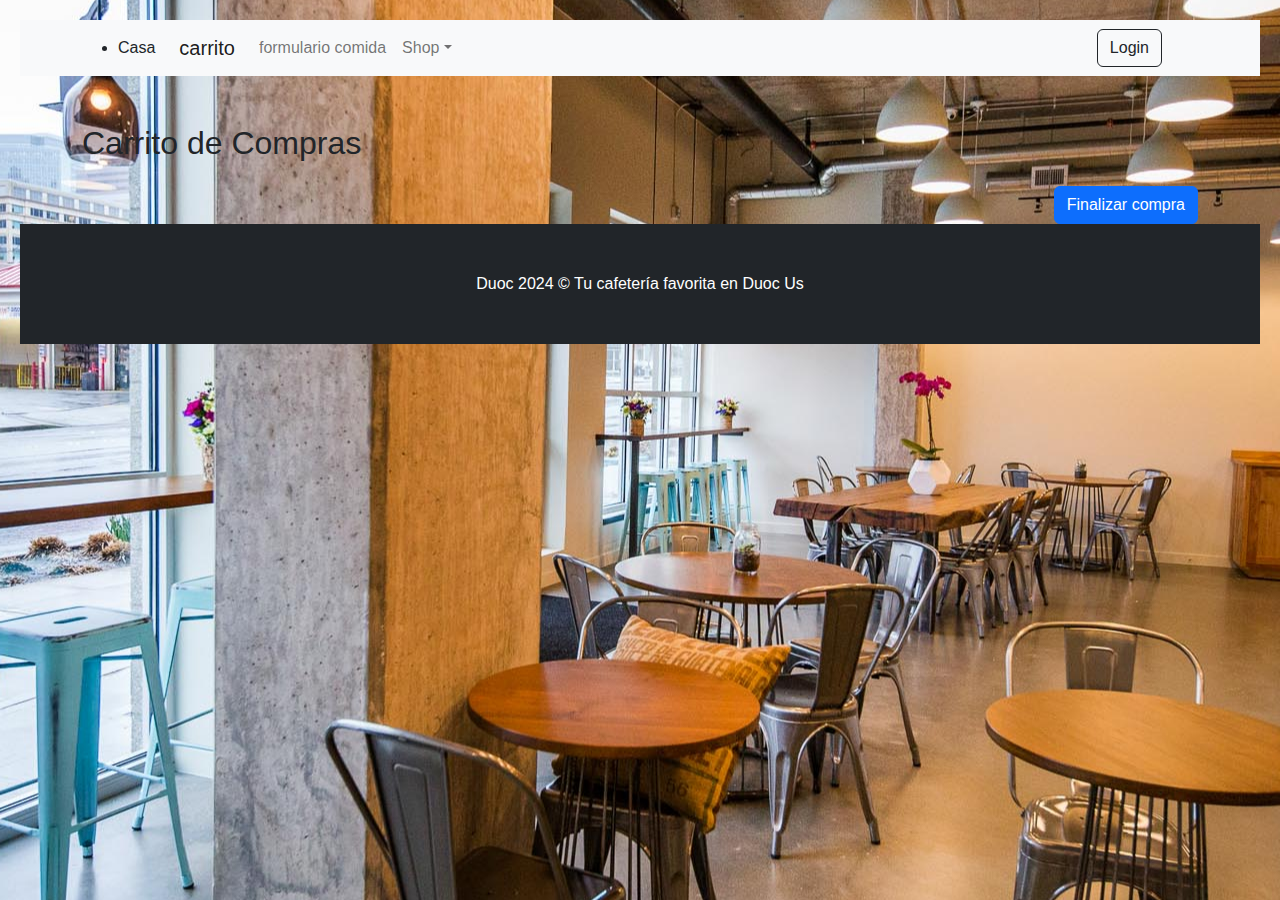
==== commit 9c704478: "carrito" ====
--- a/carrito.html
+++ b/carrito.html
@@ -1,59 +1,124 @@
 <!DOCTYPE html>
-<html lang="es">
+<html lang="en">
 <head>
-<meta charset="UTF-8">
-<meta name="viewport" content="width=device-width, initial-scale=1.0">
-<title>Carrito c;</title>
-<link rel="stylesheet" href="css/styles.css">
+    <meta charset="UTF-8">
+    <meta name="viewport" content="width=device-width, initial-scale=1.0">
+    <meta http-equiv="X-UA-Compatible" content="ie=edge">
+    <title>Carrito de Compras</title>
+    <link rel="stylesheet" href="https://cdn.jsdelivr.net/npm/bootstrap@5.2.3/dist/css/bootstrap.min.css">
+    <link rel="stylesheet" href="css/styles.css">
 </head>
 <body>
+   
+    <nav class="navbar navbar-expand-lg navbar-light bg-light">
+        <div class="container px-4 px-lg-5">
+            <li class="nav-item"><a class="nav-link active" aria-current="page" href="index.html">Casa</a></li>
+           
+            <button class="navbar-toggler" type="button" data-bs-toggle="collapse" data-bs-target="#navbarSupportedContent" aria-controls="navbarSupportedContent" aria-expanded="false" aria-label="Toggle navigation"><span class="navbar-toggler-icon"></span></button>
+            <div class="collapse navbar-collapse" id="navbarSupportedContent">
+                <ul class="navbar-nav me-auto mb-2 mb-lg-0 ms-lg-4">
+                    <a class="navbar-brand" href="carrito.html">carrito</a>
+                    <li class="nav-item"><a class="nav-link" href="ClienteFormulario.html">formulario comida</a></li>
+                    <li class="nav-item dropdown">
+                        <a class="nav-link dropdown-toggle" id="navbarDropdown" href="#" role="button" data-bs-toggle="dropdown" aria-expanded="false">Shop</a>
+                        <ul class="dropdown-menu" aria-labelledby="navbarDropdown">
+                            <li><hr class="dropdown-divider" /></li>
+                            <li><a class="dropdown-item" href="ProductosPopulares.html">Populares productos</a></li>
+                            <li><a class="dropdown-item" href="NuevosProductos.html ">Nuevos productos</a></li>
+                        </ul>
+                    </li>
+                </ul>
+                </form>
+                <form class="d-flex">
+                    <a href="Login.html" class="btn btn-outline-dark">
+                        <i class="bi bi-chat-left-heart"></i>
+                        Login
+                      </a>
+                </form>
+            </div>
+        </div>
+    </nav>
 
-<div class="carrito-contenedor">
-  <h1>Carrito c;</h1>
-  <div class="carrito-items">
+
+    <div class="container mt-5">
+       
+        <h2 class="mb-4">Carrito de Compras</h2>
+
+        
+
+        <div id="cart-items">
+          
+        
+
+        </div>
+        <div class="text-end mt-4">
+            <button class="btn btn-primary">Finalizar compra 
+            </button>
+        </div>
+    </div>
+
+    <footer class="py-5 bg-dark">
+        <div class="container">
+            <p class="m-0 text-center text-white">Duoc 2024 &copy; Tu cafetería favorita en Duoc Us</p>
+        </div>
+    </footer>
+
+    <script src="https://cdn.jsdelivr.net/npm/bootstrap@5.2.3/dist/js/bootstrap.bundle.min.js"></script>
+   
+    <script >
+        
     
-<div class="producto-card">
-    <img src="img/cafetera.jpg" alt="Nombre del Producto" class="producto-imagen">
-    <div class="producto-info">
-      <h3 class="producto-titulo">Cafetera</h3>
-      <p class="producto-precio"><span class="precio-original">$90.000</span>
-        $50.000
-      </p>
-      <p class="producto-descripcion">¡Prepara el café perfecto cada mañana con esta cafetera de última tecnología! Ideal para los amantes del café, esta máquina ofrece una variedad de funciones para personalizar tu bebida a la perfección. Con un diseño elegante y moderno, se adapta perfectamente a cualquier cocina.</p>
-      <button class="boton-agregar">Eliminar</button>
-    </div>
-  </div>
-  <div class="producto-card">
-    <img src="img/pastel.jpg" alt="Nombre del Producto" class="producto-imagen">
-    <div class="producto-info">
-      <h3 class="producto-titulo">Pastel</h3>
-      <p class="producto-precio">$10.000</p>
-      <p class="producto-descripcion">Celebra tus momentos especiales con un pastel hecho a mano, diseñado para deleitar tus sentidos y endulzar tus celebraciones. Cada pastel es una creación única, elaborada con ingredientes de la más alta calidad y una atención inigualable al detalle.</p>
-      <button class="boton-agregar">Eliminar</button>
-    </div>
-  </div>
-  <div class="producto-card">
-    <img src="img/capuchino.jpeg" alt="Nombre del Producto" class="producto-imagen">
-    <div class="producto-info">
-      <h3 class="producto-titulo">Capuchino</h3>
-      <p class="producto-precio">$7.000</p>
-      <p class="producto-descripcion">Disfruta de la experiencia de una cafetería en casa con nuestro capuchino artesanal. Preparado con esmero y pasión, cada sorbo te transporta a las calles de Italia. Perfecto para comenzar tu día o como un deleite por la tarde.</p>
-      <button class="boton-agregar">Eliminar</button>
-    </div>
-  </div>
-  
-  </div>
-  <div class="carrito-total">
-    <p class="producto-precio">$7.000</p>
-    <p class="producto-precio">$10.000</p>
-    <p class="producto-precio"><span class="precio-original">$90.000</span>
-        $50.000
-      </p>
-    <p>Total: <span class="total-precio">$67.000</span></p>
-  </div>
-  <button class="boton-pagar">Pagar Ahora</button>
-</div>
+    function eliminarDelCarrito(idProducto) {
+        let carrito = JSON.parse(localStorage.getItem('carrito'));
+        carrito = carrito.filter(producto => producto.id !== idProducto);
+        localStorage.setItem('carrito', JSON.stringify(carrito));
+        actualizarUI();
+    }
 
-<script src="carrito.js"></script>
+
+function limpiarHtml(elemento){
+    while (elemento.firstChild){elemento.removeChild(elemento.firstChild)}
+}
+
+
+    function actualizarUI() {
+    let carrito = JSON.parse(localStorage.getItem('carrito'));
+    console.log("start")
+    let cartItemsContainer = document.getElementById('cart-items');
+    limpiarHtml(cartItemsContainer)
+    carrito.forEach(producto => {
+        let itemDiv = document.createElement('div');
+        itemDiv.classList.add('card', 'mb-3', 'cart-item');
+        itemDiv.style.maxWidth = '450px';
+        itemDiv.innerHTML = `
+            <div class="row g-0">
+                <div class="col-md-4">
+                    <img src="${producto.imagen}" alt="${producto.nombre}" class="img-fluid rounded-start">
+                </div>
+                <div class="col-md-8">
+                    <div class="card-body">
+                        <h5 class="card-title">${producto.nombre}</h5>
+                        <p class="card-text">$${producto.precio}</p>
+                        <p class="card-text"><small class="text-muted">Cantidad: ${producto.cantidad}</small></p>
+                        <button onclick="eliminarDelCarrito(${producto.id})" class="btn btn-danger">Eliminar</button>
+                    </div>
+                </div>
+            </div>
+        `;
+        cartItemsContainer.appendChild(itemDiv);
+    });
+}
+
+document.querySelectorAll('.btn-outline-dark').forEach(boton => {
+    boton.addEventListener('click', function(event) {
+        event.preventDefault();
+        let idProducto = this.getAttribute('data-id');
+        añadirAlCarrito(idProducto);
+    });
+});
+
+actualizarUI()
+    
+    </script>
 </body>
 </html>
